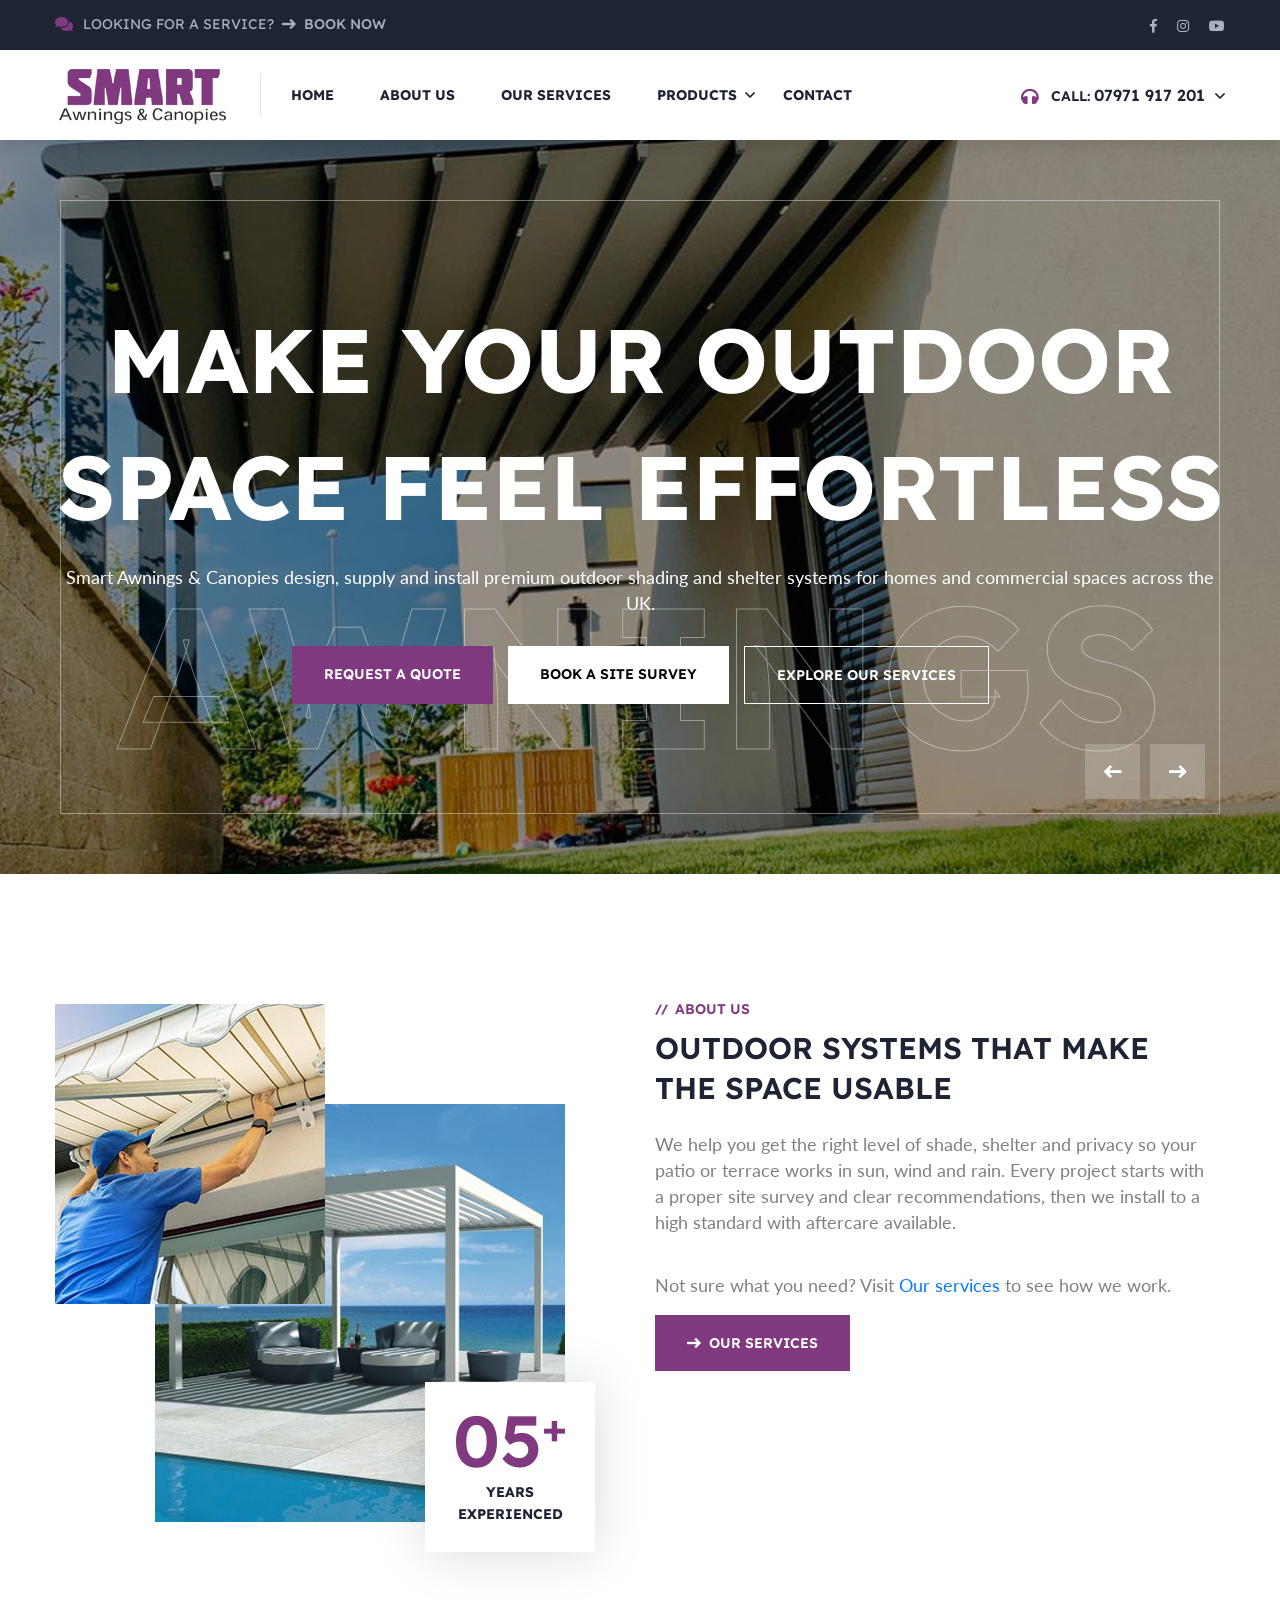
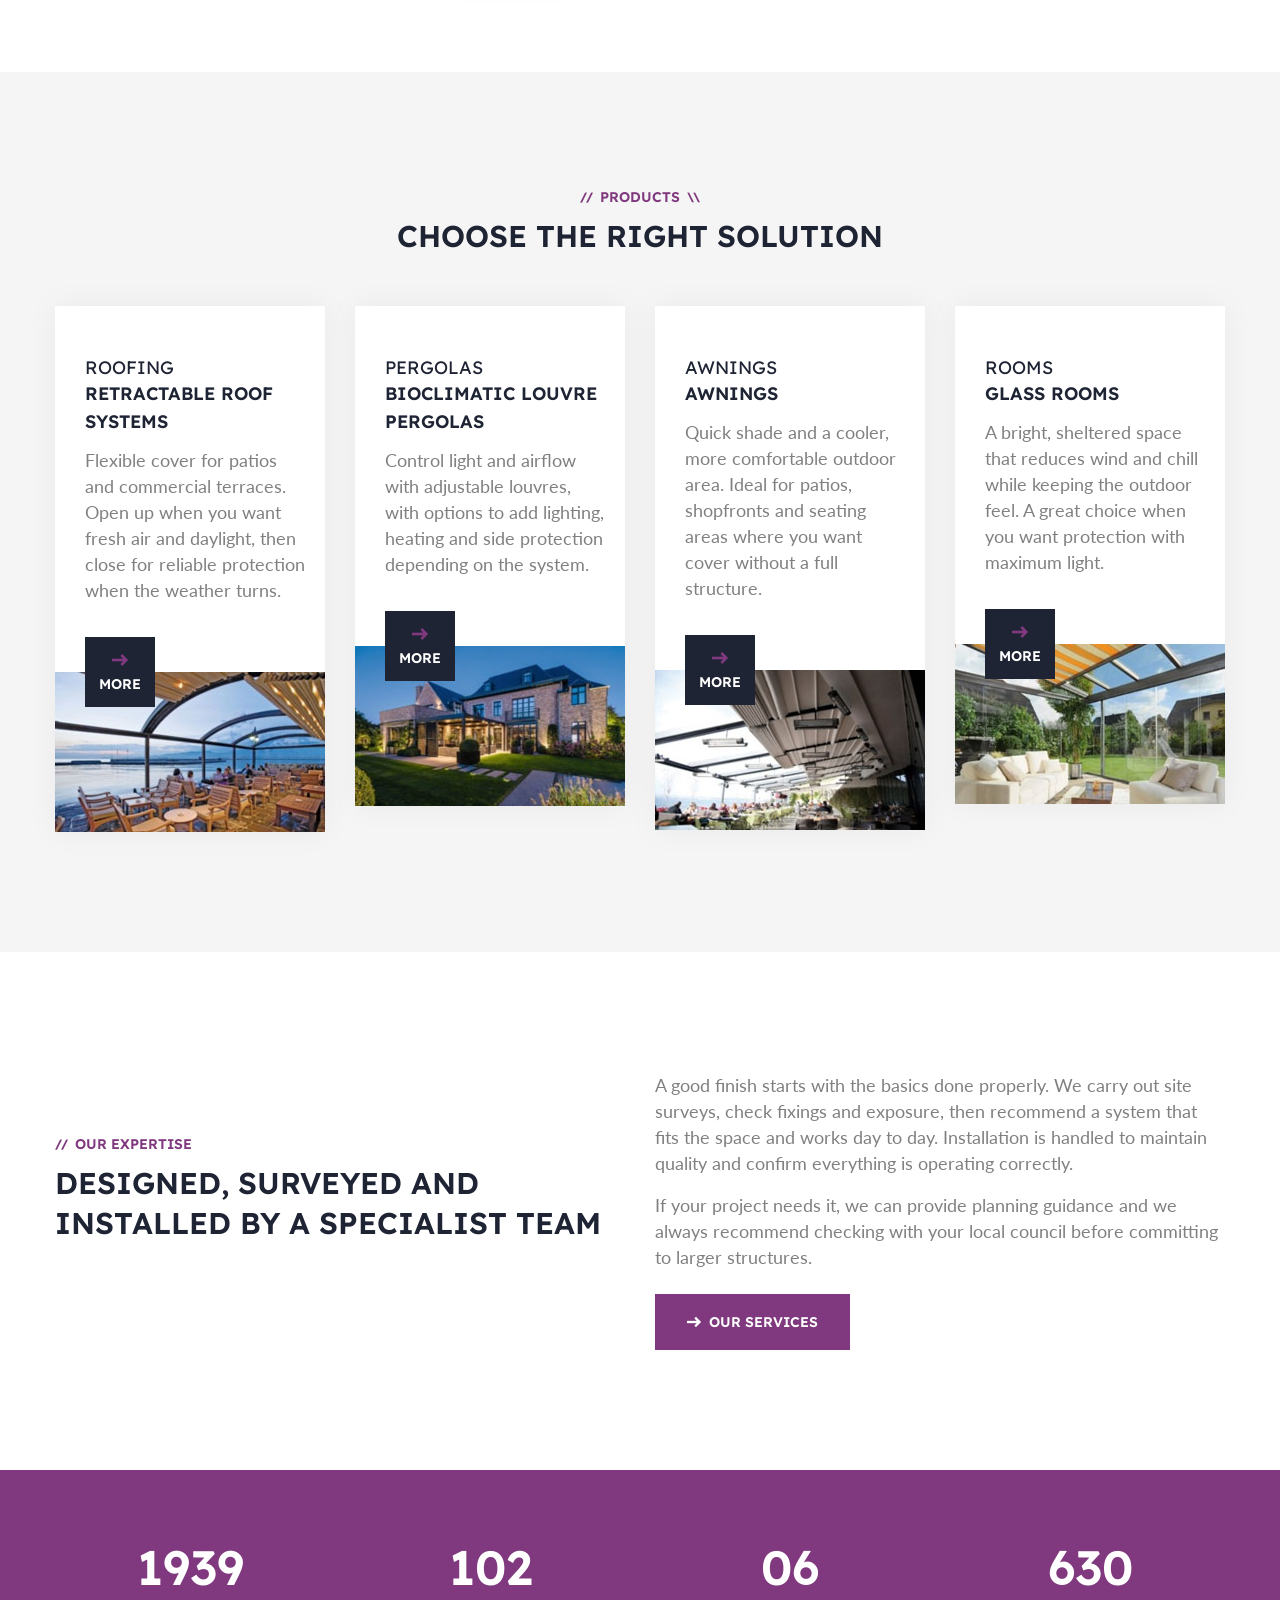
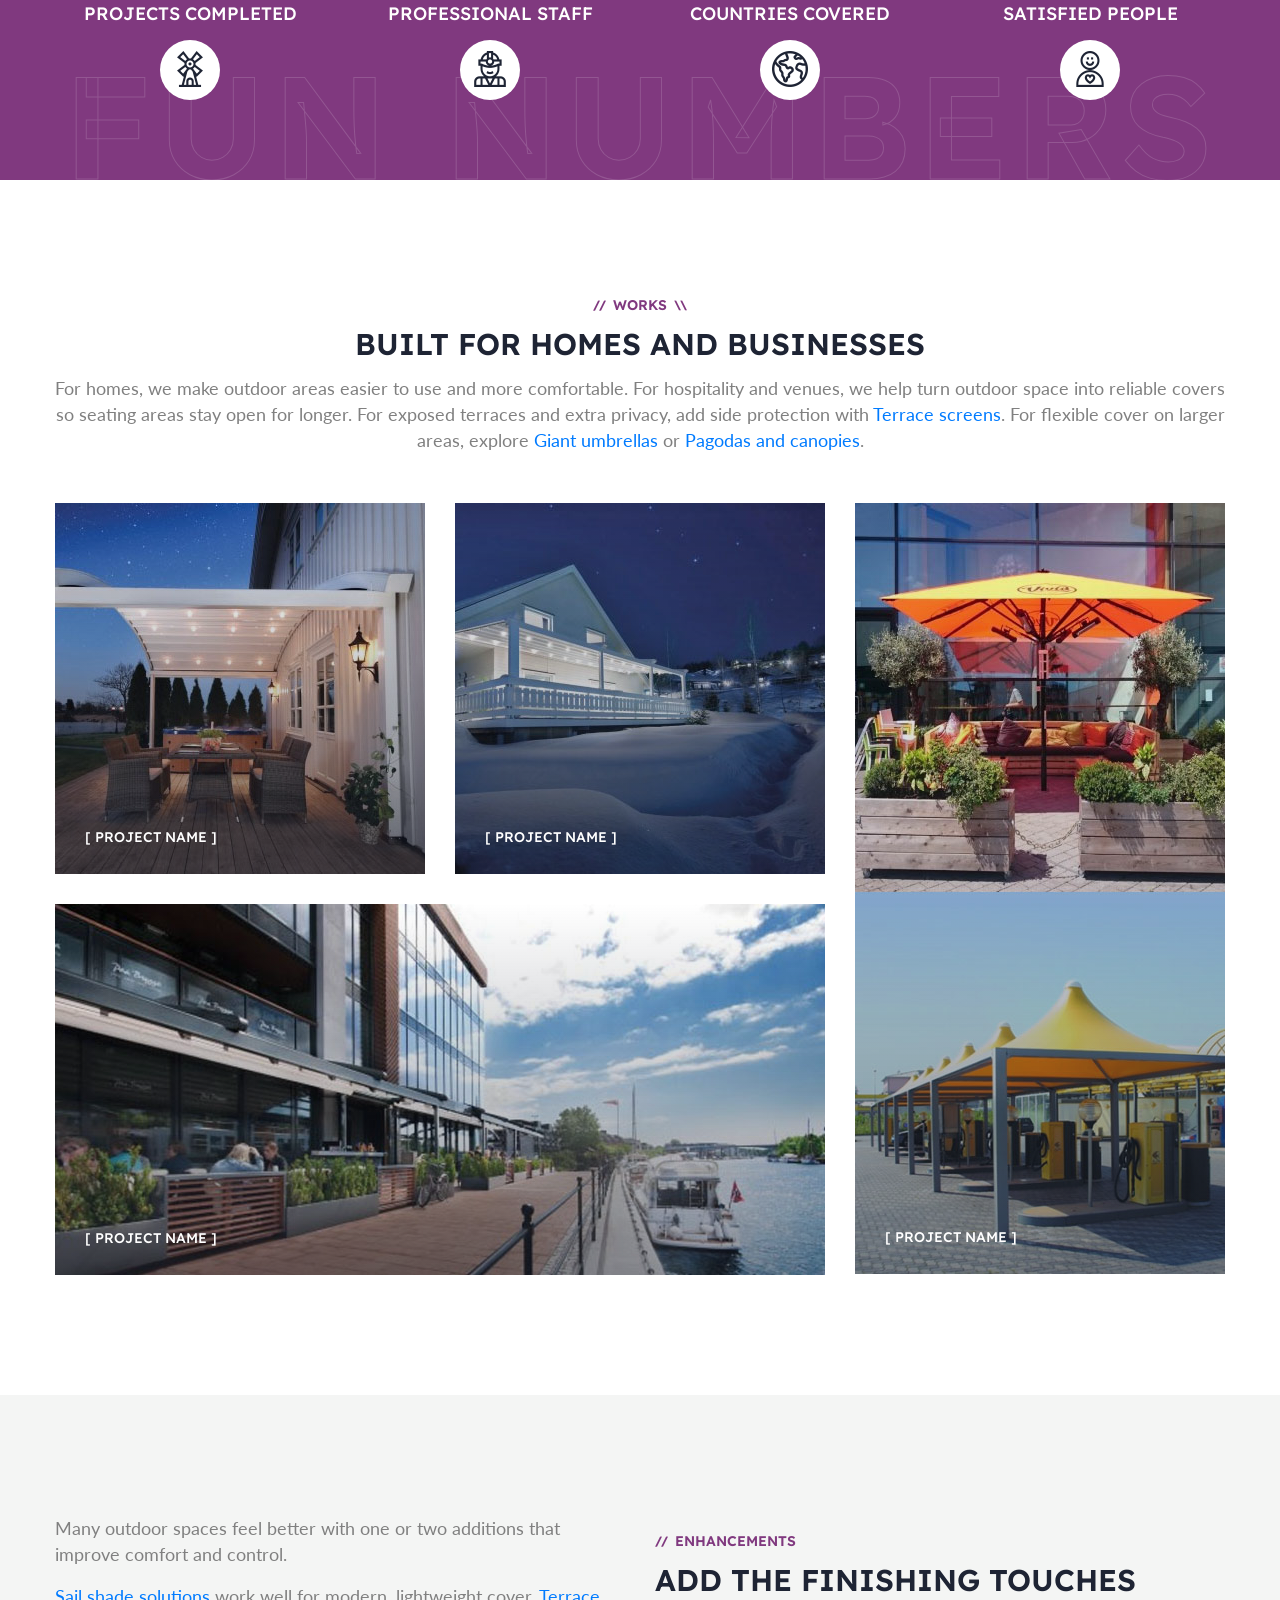
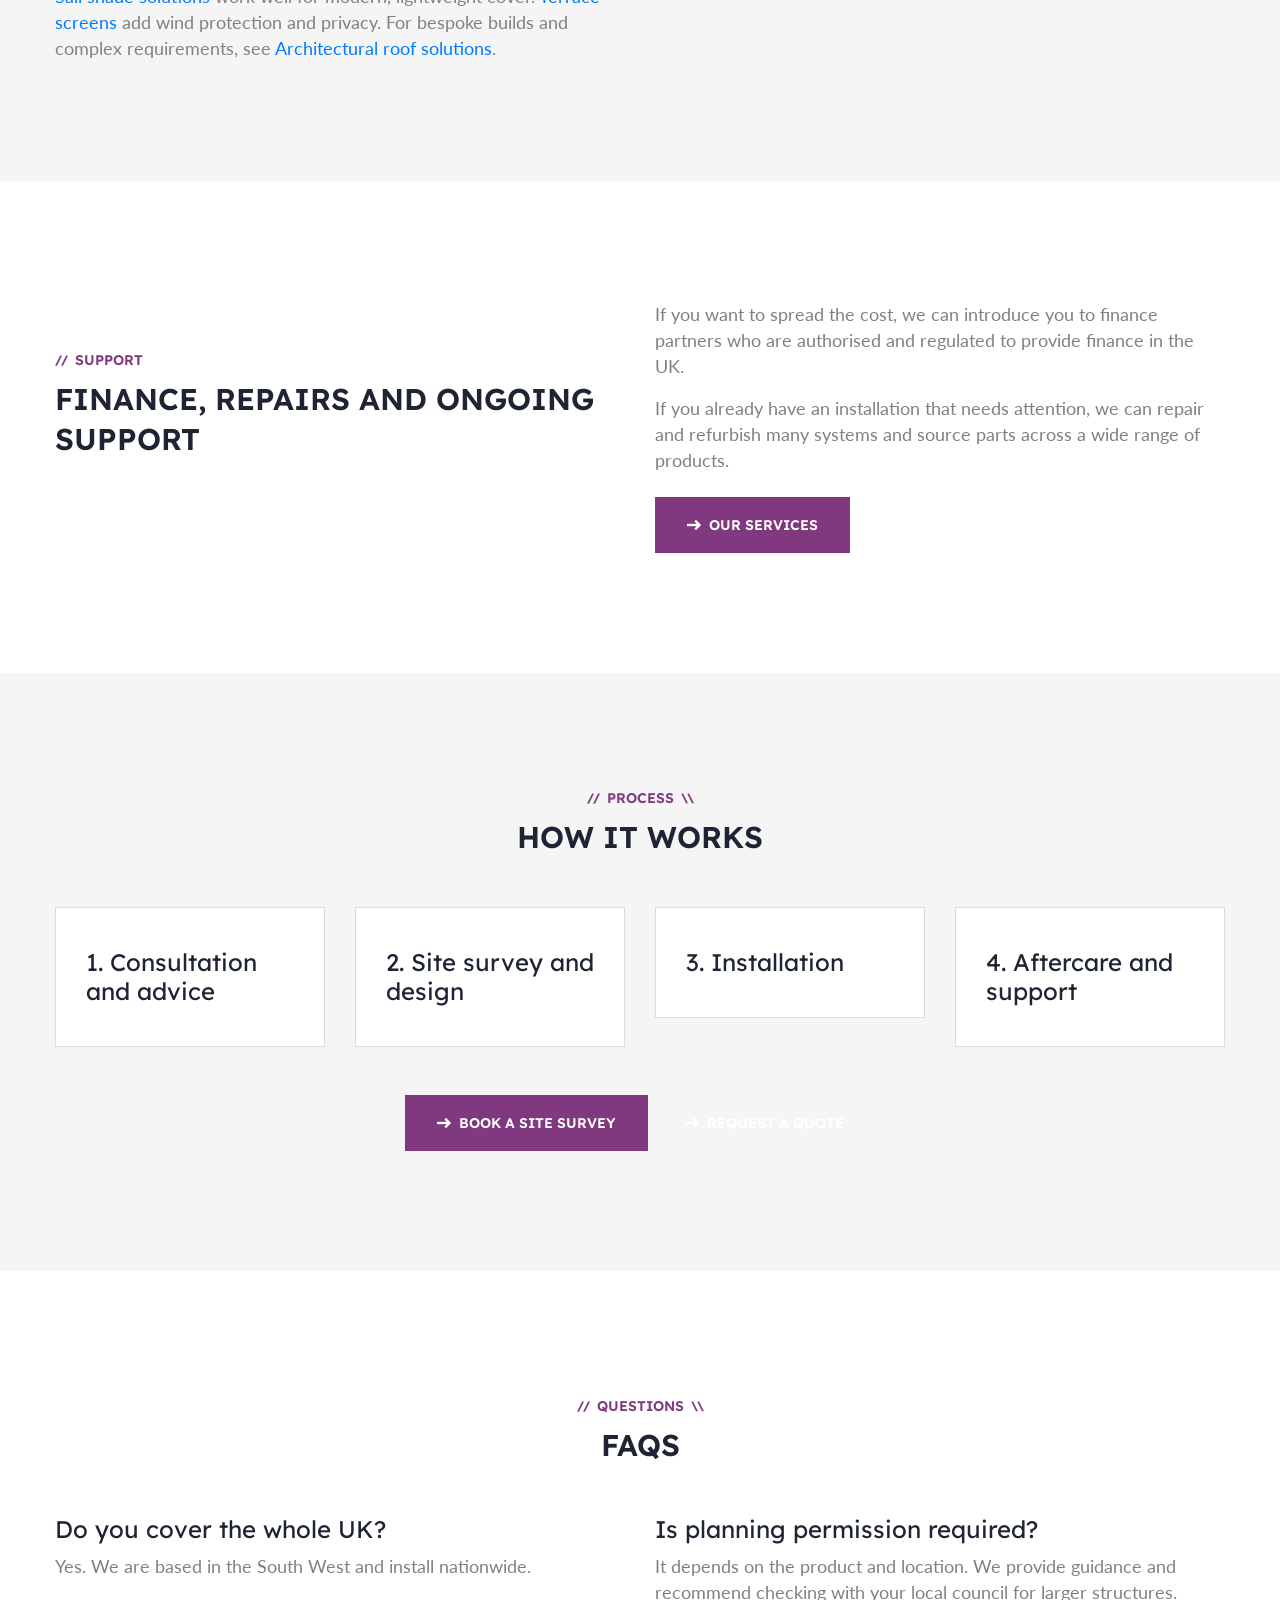
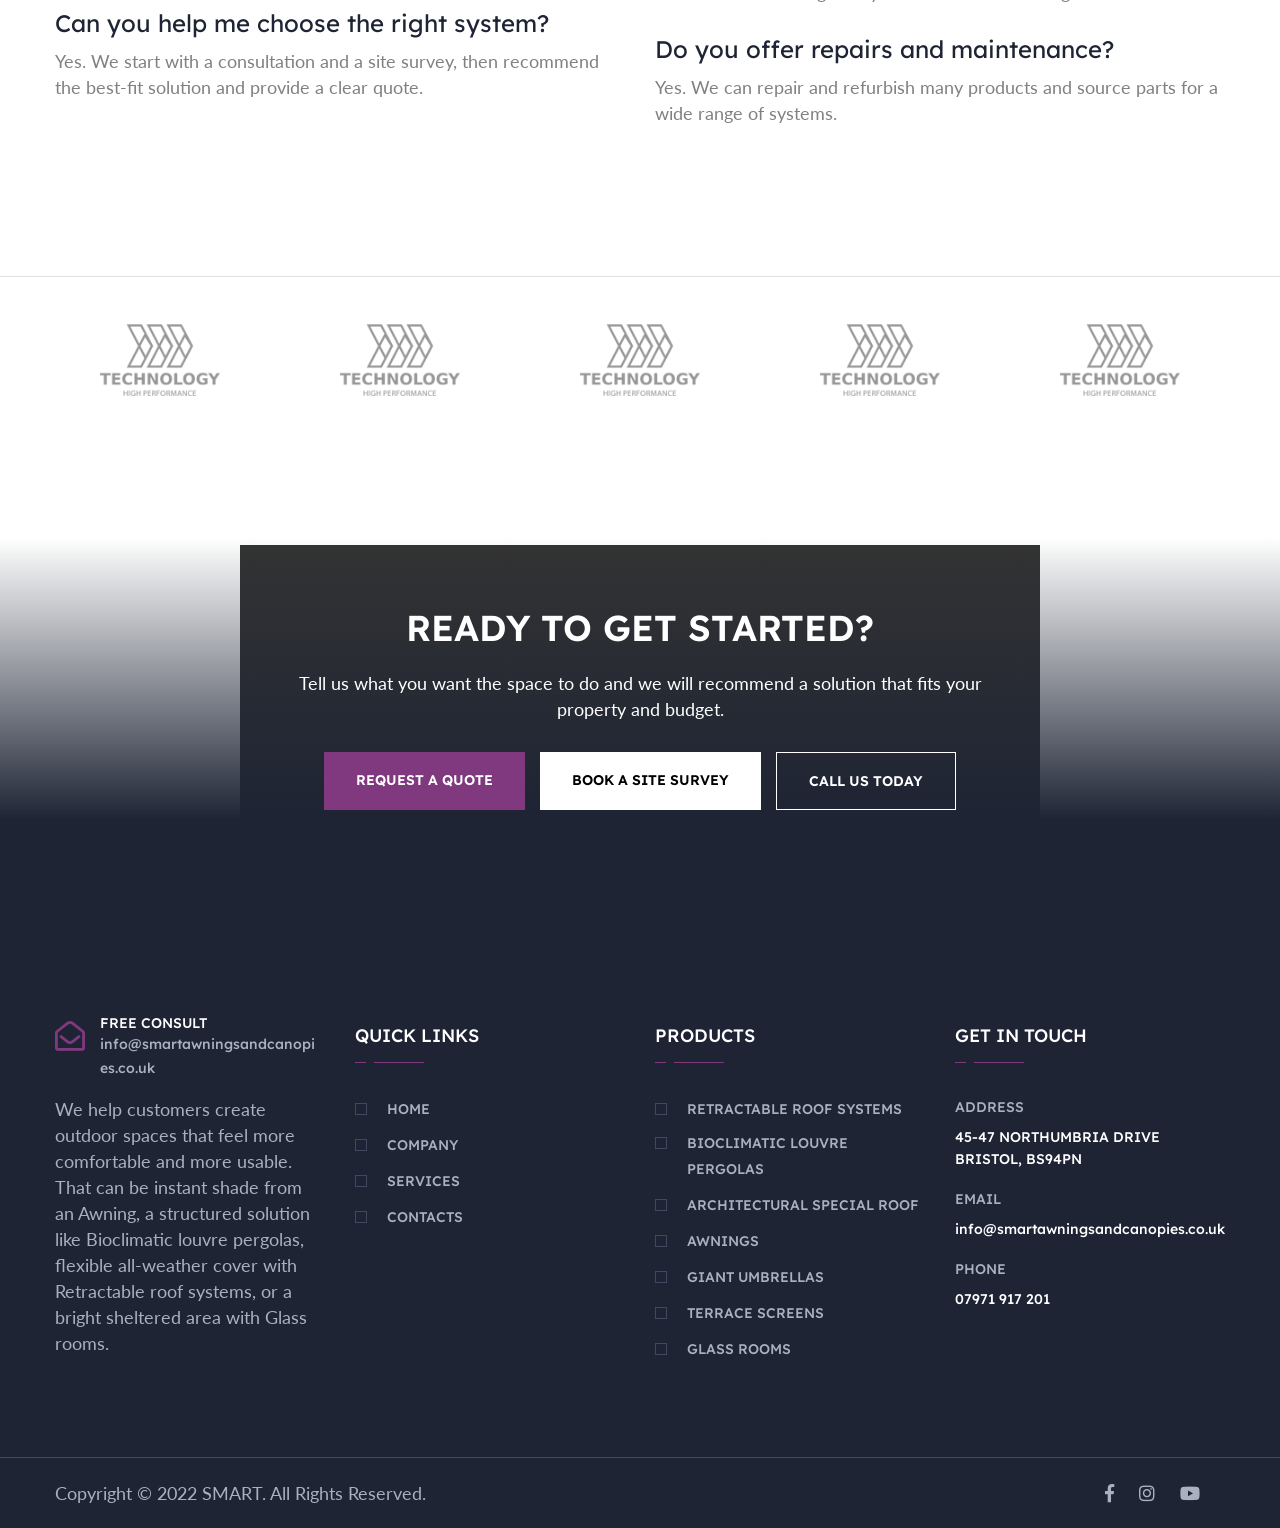
==== index.html @ 4ea33249 "first commit" ====
<!DOCTYPE html>
<html lang="en">

<head>
    <meta charset="utf-8">
    <meta http-equiv="X-UA-Compatible" content="IE=edge">
    <meta name="viewport" content="width=device-width, initial-scale=1.0, maximum-scale=1.0, user-scalable=0">

    <title>Smart Awnings &amp; Canopies | Awnings, pergolas and retractable roofs UK</title>
    <meta name="description"
        content="Premium outdoor shading and shelter systems installed across the UK. Retractable roof systems, bioclimatic louvre pergolas, awnings, glass rooms, terrace screens and more. Request a quote today.">

    <!-- Fav Icon -->
    <link rel="icon" href="assets/images/favicon.ico" type="image/x-icon">

    <!-- Google Fonts -->
    <link href="https://fonts.googleapis.com/css2?family=Lexend:wght@300;400;500;600;700;800&amp;display=swap"
        rel="stylesheet">
    <link
        href="https://fonts.googleapis.com/css2?family=Lato:ital,wght@0,300;0,400;0,700;0,900;1,300;1,400;1,700;1,900&amp;display=swap"
        rel="stylesheet">

    <!-- Stylesheets -->
    <link href="assets/css/font-awesome-all.css" rel="stylesheet">
    <link href="assets/css/flaticon.css" rel="stylesheet">
    <link href="assets/css/owl.css" rel="stylesheet">
    <link href="assets/css/bootstrap.css" rel="stylesheet">
    <link href="assets/css/jquery.fancybox.min.css" rel="stylesheet">
    <link href="assets/css/animate.css" rel="stylesheet">
    <link href="assets/css/jquery-ui.css" rel="stylesheet">
    <link href="assets/css/theme-color.css" rel="stylesheet">
    <link href="assets/css/style.css" rel="stylesheet">
    <link href="assets/css/responsive.css" rel="stylesheet">

    <!-- Components -->
    <script src="assets/js/header.js"></script>
    <script src="assets/js/footer.js"></script>
</head>


<!-- page wrapper -->

<body>

    <div class="boxed_wrapper">

        <app-header></app-header>


        <!-- banner-section -->
        <section class="banner-section centred">
            <div class="banner-carousel owl-theme owl-carousel owl-dots-none">
                <div class="slide-item">
                    <div class="image-layer" style="background-image:url(assets/images/banner/banner-1.jpg)"></div>
                    <div class="auto-container">
                        <div class="content-box">
                            <h1>Make your outdoor</h1>
                            <h3>space feel effortless</h3>
                            <p style="color: white; font-size: 18px; margin-top: 15px;">Smart Awnings & Canopies design,
                                supply and install premium outdoor shading and shelter systems for homes and commercial
                                spaces across the UK.</p>
                            <div class="btn-box d-flex justify-content-center flex-wrap"
                                style="gap: 15px; margin-top: 30px;">
                                <a href="#" class="theme-btn btn-one">Request a quote</a>
                                <a href="#" class="theme-btn btn-two"
                                    style="background-color: #ffffff; color: #000;">Book a site survey</a>
                                <a href="services.html" class="theme-btn btn-two"
                                    style="background-color: transparent; border: 1px solid #ffffff; color: #ffffff;">Explore
                                    our services</a>
                            </div>
                            <span class="big-text">awnings</span>
                        </div>
                    </div>
                </div>
            </div>
        </section>
        <!-- banner-section end -->


        <!-- about-section -->
        <section class="about-section">
            <div class="auto-container">
                <div class="row clearfix">
                    <div class="col-lg-6 col-md-12 col-sm-12 image-column">
                        <div class="image_block_1">
                            <div class="image-box">
                                <figure class="image image-1"><img src="assets/images/resource/about-1.jpg" alt="">
                                </figure>
                                <figure class="image image-2"><img src="assets/images/resource/about-2.jpg" alt="">
                                </figure>

                                <div class="text">
                                    <h2>05<span>+</span></h2>
                                    <h6>Years Experienced</h6>
                                </div>
                            </div>
                        </div>
                    </div>
                    <div class="col-lg-6 col-md-12 col-sm-12 content-column">
                        <div class="content_block_1">
                            <div class="content-box">
                                <div class="sec-title">
                                    <div class="title-top">
                                        <div class="shape-box">
                                            <span class="shape shape-1">//</span>
                                        </div>
                                        <h6>About Us</h6>
                                    </div>
                                    <h2>Outdoor systems that make the space usable</h2>
                                </div>
                                <div class="text">
                                    <p>We help you get the right level of shade, shelter and privacy so your patio or
                                        terrace works in sun, wind and rain. Every project starts with a proper site
                                        survey and clear recommendations, then we install to a high standard with
                                        aftercare available.</p>
                                </div>
                                <div class="inner-box">
                                    <div class="single-item">
                                        <div class="inner pl-0">
                                            <p>Not sure what you need? Visit <a href="services.html">Our services</a> to
                                                see how we work.</p>
                                            <div class="btn-box mt-3">
                                                <a href="services.html" class="theme-btn btn-one"><i
                                                        class="flaticon-right-arrow"></i>Our services</a>
                                            </div>
                                        </div>
                                    </div>
                                </div>
                            </div>
                        </div>
                    </div>
                </div>
            </div>
        </section>
        <!-- about-section end -->


        <!-- service-section -->
        <section class="service-section sec-pad bg-color-1">
            <div class="auto-container">
                <div class="sec-title centred">
                    <div class="title-top">
                        <div class="shape-box">
                            <span class="shape shape-1">//</span>
                            <span class="shape shape-2">\\</span>
                        </div>
                        <h6>Products</h6>
                    </div>
                    <h2>Choose the right solution</h2>
                </div>
                <div class="row clearfix">
                    <div class="col-lg-3 col-md-6 col-sm-12 service-block">
                        <div class="service-block-one wow fadeInUp animated" data-wow-delay="00ms"
                            data-wow-duration="1500ms">
                            <div class="inner-box">
                                <div class="inner">
                                    <span class="category">Roofing</span>
                                    <h5><a href="#">Retractable roof systems</a></h5>
                                    <p>Flexible cover for patios and commercial terraces. Open up when you want fresh
                                        air and daylight, then close for reliable protection when the weather turns.</p>
                                    <div class="link"><a href="#"><i
                                                class="flaticon-right-arrow"></i><span>More</span></a></div>
                                </div>
                                <figure class="image-box"><img src="assets/images/service/service-1.jpg" alt="">
                                </figure>
                            </div>
                        </div>
                    </div>
                    <div class="col-lg-3 col-md-6 col-sm-12 service-block">
                        <div class="service-block-one wow fadeInUp animated" data-wow-delay="200ms"
                            data-wow-duration="1500ms">
                            <div class="inner-box">
                                <div class="inner">
                                    <span class="category">Pergolas</span>
                                    <h5><a href="#">Bioclimatic louvre pergolas</a></h5>
                                    <p>Control light and airflow with adjustable louvres, with options to add lighting,
                                        heating and side protection depending on the system.</p>
                                    <div class="link"><a href="#"><i
                                                class="flaticon-right-arrow"></i><span>More</span></a></div>
                                </div>
                                <figure class="image-box"><img src="assets/images/service/service-2.jpg" alt="">
                                </figure>
                            </div>
                        </div>
                    </div>
                    <div class="col-lg-3 col-md-6 col-sm-12 service-block">
                        <div class="service-block-one wow fadeInUp animated" data-wow-delay="400ms"
                            data-wow-duration="1500ms">
                            <div class="inner-box">
                                <div class="inner">

                                    <span class="category">Awnings</span>
                                    <h5><a href="#">Awnings</a></h5>
                                    <p>Quick shade and a cooler, more comfortable outdoor area. Ideal for patios,
                                        shopfronts and seating areas where you want cover without a full structure.</p>
                                    <div class="link"><a href="#"><i
                                                class="flaticon-right-arrow"></i><span>More</span></a></div>
                                </div>
                                <figure class="image-box"><img src="assets/images/service/service-3.jpg" alt="">
                                </figure>
                            </div>
                        </div>
                    </div>
                    <div class="col-lg-3 col-md-6 col-sm-12 service-block">
                        <div class="service-block-one wow fadeInUp animated" data-wow-delay="600ms"
                            data-wow-duration="1500ms">
                            <div class="inner-box">
                                <div class="inner">

                                    <span class="category">Rooms</span>
                                    <h5><a href="#">Glass rooms</a></h5>
                                    <p>A bright, sheltered space that reduces wind and chill while keeping the outdoor
                                        feel. A great choice when you want protection with maximum light.</p>
                                    <div class="link"><a href="#"><i
                                                class="flaticon-right-arrow"></i><span>More</span></a></div>
                                </div>
                                <figure class="image-box"><img src="assets/images/service/service-4.jpg" alt="">
                                </figure>
                            </div>
                        </div>
                    </div>
                </div>
            </div>
        </section>
        <!-- service-section end -->


        <!-- text-section -->
        <section class="about-section sec-pad">
            <div class="auto-container">
                <div class="row clearfix align-items-center">
                    <div class="col-lg-6 col-md-12 col-sm-12 title-column">
                        <div class="sec-title">
                            <div class="title-top">
                                <div class="shape-box">
                                    <span class="shape shape-1">//</span>
                                </div>
                                <h6>Our Expertise</h6>
                            </div>
                            <h2>Designed, surveyed and installed by a specialist team</h2>
                        </div>
                    </div>
                    <div class="col-lg-6 col-md-12 col-sm-12 text-column">
                        <div class="text">
                            <p>A good finish starts with the basics done properly. We carry out site surveys, check
                                fixings and exposure, then recommend a system that fits the space and works day to day.
                                Installation is handled to maintain quality and confirm everything is operating
                                correctly.</p>
                            <p class="mt-3">If your project needs it, we can provide planning guidance and we always
                                recommend checking with your local council before committing to larger structures.</p>
                            <div class="btn-box mt-4">
                                <a href="services.html" class="theme-btn btn-one"><i
                                        class="flaticon-right-arrow"></i>Our services</a>
                            </div>
                        </div>
                    </div>
                </div>
            </div>
        </section>
        <!-- text-section end -->


        <!-- funfact-section -->
        <section class="funfact-section centred green-bg">
            <span class="big-text">Fun Numbers</span>
            <!-- <div class="bg-layer">
                <div class="bg-1" style="background-image: url(assets/images/icons/vector-1.png);"></div>
                <div class="bg-2" style="background-image: url(assets/images/icons/vector-2.png);"></div>
            </div> -->
            <div class="auto-container">
                <div class="row clearfix">
                    <div class="col-lg-3 col-md-6 col-sm-12 counter-block">
                        <div class="counter-block-one wow slideInUp animated" data-wow-delay="00ms"
                            data-wow-duration="1500ms">
                            <div class="inner-box">
                                <div class="count-outer count-box">
                                    <span class="count-text" data-speed="1500" data-stop="2600">0</span>
                                </div>
                                <h5>Projects Completed</h5>
                                <div class="icon-box"><i class="flaticon-mill"></i></div>
                            </div>
                        </div>
                    </div>
                    <div class="col-lg-3 col-md-6 col-sm-12 counter-block">
                        <div class="counter-block-one wow slideInUp animated" data-wow-delay="200ms"
                            data-wow-duration="1500ms">
                            <div class="inner-box">
                                <div class="count-outer count-box">
                                    <span class="count-text" data-speed="1500" data-stop="137">0</span>
                                </div>
                                <h5>Professional Staff</h5>
                                <div class="icon-box"><i class="flaticon-geology"></i></div>
                            </div>
                        </div>
                    </div>
                    <div class="col-lg-3 col-md-6 col-sm-12 counter-block">
                        <div class="counter-block-one wow slideInUp animated" data-wow-delay="400ms"
                            data-wow-duration="1500ms">
                            <div class="inner-box">
                                <div class="count-outer count-box">
                                    <span>0</span><span class="count-text" data-speed="1500" data-stop="9">0</span>
                                </div>
                                <h5>Countries Covered</h5>
                                <div class="icon-box"><i class="flaticon-earth-globe"></i></div>
                            </div>
                        </div>
                    </div>
                    <div class="col-lg-3 col-md-6 col-sm-12 counter-block">
                        <div class="counter-block-one wow slideInUp animated" data-wow-delay="600ms"
                            data-wow-duration="1500ms">
                            <div class="inner-box">
                                <div class="count-outer count-box">
                                    <span class="count-text" data-speed="1500" data-stop="845">0</span>
                                </div>
                                <h5>Satisfied People</h5>
                                <div class="icon-box"><i class="flaticon-happiness"></i></div>
                            </div>
                        </div>
                    </div>
                </div>
            </div>
        </section>
        <!-- funfact-section end -->


        <!-- working-section -->
        <!-- <section class="working-section sec-pad">
            <div class="pattern-layer" style="background-image: url(assets/images/shape/shape-1.png);"></div>
            <div class="auto-container">
                <div class="upper-box">
                    <div class="row clearfix">
                        <div class="col-lg-6 col-md-12 col-sm-12 title-column">
                            <div class="sec-title">
                                <div class="title-top">
                                    <div class="shape-box">
                                        <span class="shape shape-1">//</span>
                                    </div>
                                    <h6>Working Process</h6>
                                </div>
                                <h2>4 ways to Achive results</h2>
                            </div>
                        </div>
                        <div class="col-lg-6 col-md-12 col-sm-12 text-column">
                            <div class="text">
                                <p>Power of choice is untrammelled & when nothing prevents our being able to do what we like bestevery pleasure.</p>
                            </div>
                        </div>
                    </div>
                </div>
                <div class="row clearfix">
                    <div class="col-lg-3 col-md-6 col-sm-12 working-block">
                        <div class="working-block-one wow fadeInLeft animated" data-wow-delay="600ms" data-wow-duration="1500ms">
                            <div class="inner-box">
                                <div class="shape" style="background-image: url(assets/images/icons/arrow-1.png);"></div>
                                <h6>Step</h6>
                                <h2>01...</h2>
                                <div class="icon-box"><img src="assets/images/icons/icon-10.png" alt=""></div>
                                <h5>Consult With US</h5>
                                <p>Frequently occurs that pleasures have to be repudiated & annoyan accepted expound.</p>
                            </div>
                        </div>
                    </div>
                    <div class="col-lg-3 col-md-6 col-sm-12 working-block">
                        <div class="working-block-one wow fadeInLeft animated" data-wow-delay="400ms" data-wow-duration="1500ms">
                            <div class="inner-box">
                                <div class="shape" style="background-image: url(assets/images/icons/arrow-2.png);"></div>
                                <h6>Step</h6>
                                <h2>02...</h2>
                                <div class="icon-box"><img src="assets/images/icons/icon-11.png" alt=""></div>
                                <h5>Genreate Power</h5>
                                <p>Idea of denouncing pleasure and praisings pain swas born and will give you a completed.</p>
                            </div>
                        </div>
                    </div>
                    <div class="col-lg-3 col-md-6 col-sm-12 working-block">
                        <div class="working-block-one wow fadeInLeft animated" data-wow-delay="200ms" data-wow-duration="1500ms">
                            <div class="inner-box">
                                <div class="shape" style="background-image: url(assets/images/icons/arrow-1.png);"></div>
                                <h6>Step</h6>
                                <h2>03...</h2>
                                <div class="icon-box"><img src="assets/images/icons/icon-12.png" alt=""></div>
                                <h5>Store the Power</h5>
                                <p>No one rejects dislikes or avoided pleasure itself because it because do not know pursue.</p>
                            </div>
                        </div>
                    </div>
                    <div class="col-lg-3 col-md-6 col-sm-12 working-block">
                        <div class="working-block-one wow fadeInLeft animated" data-wow-delay="00ms" data-wow-duration="1500ms">
                            <div class="inner-box">
                                <h6>Step</h6>
                                <h2>04...</h2>
                                <div class="icon-box"><img src="assets/images/icons/icon-13.png" alt=""></div>
                                <h5>Use it Flexibly</h5>
                                <p>Ever undertakes laborious except to obtain some advantage from it right to find fault.</p>
                            </div>
                        </div>
                    </div>
                </div>
            </div>
        </section> -->
        <!-- working-section end -->


        <!-- project-section -->
        <section class="project-section sec-pad">
            <div class="auto-container">
                <div class="sec-title centred">
                    <div class="title-top">
                        <div class="shape-box">
                            <span class="shape shape-1">//</span>
                            <span class="shape shape-2">\\</span>
                        </div>
                        <h6>Works</h6>
                    </div>
                    <h2>Built for homes and businesses</h2>
                    <div class="title-text">
                        <p>For homes, we make outdoor areas easier to use and more comfortable. For hospitality and
                            venues, we help turn outdoor space into reliable covers so seating areas stay open for
                            longer. For exposed terraces and extra privacy, add side protection with <a
                                href="terrace-screens.html">Terrace screens</a>. For flexible cover on larger areas,
                            explore <a href="giant-umbrellas.html">Giant umbrellas</a> or <a
                                href="pagodas-and-canopies.html">Pagodas and canopies</a>.</p>
                    </div>
                </div>
                <div class="sortable-masonry">
                    <div class="items-container row clearfix">
                        <div class="col-lg-4 col-md-6 col-sm-12 masonry-item small-column">
                            <div class="project-block-one">
                                <div class="inner-box">
                                    <figure class="image-box"><img src="assets/images/gallery/protfolio-1.jpg" alt="">
                                    </figure>
                                    <div class="text">
                                        <h6>[ Project Name ]</h6>
                                    </div>
                                    <div class="overlay-content">
                                        <div class="view-btn"><a href="assets/images/gallery/protfolio-1.jpg"
                                                class="lightbox-image" data-fancybox="gallery"><i
                                                    class="flaticon-zooming"></i></a></div>
                                        <div class="inner">
                                            <h6>[ Project Name ]</h6>
                                            <h5><a href="#">Lorem ipsum dolor sit amet, consectetur adipiscing elit</a>
                                            </h5>
                                            <div class="link"><a href="#"><i class="flaticon-right-arrow"></i></a></div>
                                        </div>
                                    </div>
                                </div>
                            </div>
                        </div>
                        <div class="col-lg-4 col-md-6 col-sm-12 masonry-item small-column">
                            <div class="project-block-one">
                                <div class="inner-box">
                                    <figure class="image-box"><img src="assets/images/gallery/protfolio-2.jpg" alt="">
                                    </figure>
                                    <div class="text">
                                        <h6>[ Project name ]</h6>
                                    </div>
                                    <div class="overlay-content">
                                        <div class="view-btn"><a href="assets/images/gallery/protfolio-2.jpg"
                                                class="lightbox-image" data-fancybox="gallery"><i
                                                    class="flaticon-zooming"></i></a></div>
                                        <div class="inner">
                                            <h6>[ Project Name ]</h6>
                                            <h5><a href="#">Lorem ipsum dolor sit amet, consectetur adipiscing elit</a>
                                            </h5>
                                            <div class="link"><a href="#"><i class="flaticon-right-arrow"></i></a></div>
                                        </div>
                                    </div>
                                </div>
                            </div>
                        </div>
                        <div class="col-lg-4 col-md-6 col-sm-12 masonry-item">
                            <div class="project-block-one">
                                <div class="inner-box">
                                    <figure class="image-box"><img src="assets/images/gallery/protfolio-3.jpg" alt="">
                                    </figure>
                                    <div class="text">
                                        <h6>[ Project Name ]</h6>
                                    </div>
                                    <div class="overlay-content">
                                        <div class="view-btn"><a href="assets/images/gallery/protfolio-3.jpg"
                                                class="lightbox-image" data-fancybox="gallery"><i
                                                    class="flaticon-zooming"></i></a></div>
                                        <div class="inner">
                                            <h6>[ Project Name ]</h6>
                                            <h5><a href="#">Lorem ipsum dolor sit amet, consectetur adipiscing elit</a>
                                            </h5>
                                            <div class="link"><a href="#"><i class="flaticon-right-arrow"></i></a></div>
                                        </div>
                                    </div>
                                </div>
                            </div>
                        </div>
                        <div class="col-lg-8 col-md-6 col-sm-12 masonry-item small-column">
                            <div class="project-block-one">
                                <div class="inner-box">
                                    <figure class="image-box"><img src="assets/images/gallery/protfolio-4.jpg" alt="">
                                    </figure>
                                    <div class="text">
                                        <h6>[ Project Name ]</h6>
                                    </div>
                                    <div class="overlay-content">
                                        <div class="view-btn"><a href="assets/images/gallery/protfolio-4.jpg"
                                                class="lightbox-image" data-fancybox="gallery"><i
                                                    class="flaticon-zooming"></i></a></div>
                                        <div class="inner">
                                            <h6>[ Project Name ]</h6>
                                            <h5><a href="#">Lorem ipsum dolor sit amet, consectetur adipiscing elit</a>
                                            </h5>
                                            <div class="link"><a href="#"><i class="flaticon-right-arrow"></i></a></div>
                                        </div>
                                    </div>
                                </div>
                            </div>
                        </div>
                    </div>
                </div>
            </div>
        </section>
        <!-- project-section end -->


        <!-- finishing-touches-section -->
        <section class="about-section sec-pad bg-color-1">
            <div class="auto-container">
                <div class="row clearfix align-items-center flex-row-reverse">
                    <div class="col-lg-6 col-md-12 col-sm-12 title-column">
                        <div class="sec-title">
                            <div class="title-top">
                                <div class="shape-box">
                                    <span class="shape shape-1">//</span>
                                </div>
                                <h6>Enhancements</h6>
                            </div>
                            <h2>Add the finishing touches</h2>
                        </div>
                    </div>
                    <div class="col-lg-6 col-md-12 col-sm-12 text-column">
                        <div class="text">
                            <p>Many outdoor spaces feel better with one or two additions that improve comfort and
                                control.</p>
                            <p class="mt-3"><a href="sail-shade-solutions.html">Sail shade solutions</a> work well for
                                modern, lightweight cover. <a href="terrace-screens.html">Terrace screens</a> add wind
                                protection and privacy. For bespoke builds and complex requirements, see <a
                                    href="architectural-roof-solutions.html">Architectural roof solutions</a>.</p>
                        </div>
                    </div>
                </div>
            </div>
        </section>
        <!-- finishing-touches-section end -->


        <!-- support-section -->
        <section class="about-section sec-pad">
            <div class="auto-container">
                <div class="row clearfix align-items-center">
                    <div class="col-lg-6 col-md-12 col-sm-12 title-column">
                        <div class="sec-title">
                            <div class="title-top">
                                <div class="shape-box">
                                    <span class="shape shape-1">//</span>
                                </div>
                                <h6>Support</h6>
                            </div>
                            <h2>Finance, repairs and ongoing support</h2>
                        </div>
                    </div>
                    <div class="col-lg-6 col-md-12 col-sm-12 text-column">
                        <div class="text">
                            <p>If you want to spread the cost, we can introduce you to finance partners who are
                                authorised and regulated to provide finance in the UK.</p>
                            <p class="mt-3">If you already have an installation that needs attention, we can repair and
                                refurbish many systems and source parts across a wide range of products.</p>
                            <div class="btn-box mt-4">
                                <a href="services.html" class="theme-btn btn-one"><i
                                        class="flaticon-right-arrow"></i>Our services</a>
                            </div>
                        </div>
                    </div>
                </div>
            </div>
        </section>
        <!-- support-section end -->


        <!-- how-it-works-section -->
        <section class="service-style-two sec-pad bg-color-1">
            <div class="auto-container">
                <div class="sec-title centred">
                    <div class="title-top">
                        <div class="shape-box">
                            <span class="shape shape-1">//</span>
                            <span class="shape shape-2">\\</span>
                        </div>
                        <h6>Process</h6>
                    </div>
                    <h2>How it works</h2>
                </div>
                <div class="row clearfix">
                    <div class="col-lg-3 col-md-6 col-sm-12 service-block">
                        <div class="service-block-two wow fadeInUp animated" data-wow-delay="00ms"
                            data-wow-duration="1500ms">
                            <div class="inner-box"
                                style="padding: 40px 30px; border: 1px solid #ddd; background: #fff;">
                                <h4>1. Consultation and advice</h4>
                            </div>
                        </div>
                    </div>
                    <div class="col-lg-3 col-md-6 col-sm-12 service-block">
                        <div class="service-block-two wow fadeInUp animated" data-wow-delay="200ms"
                            data-wow-duration="1500ms">
                            <div class="inner-box"
                                style="padding: 40px 30px; border: 1px solid #ddd; background: #fff;">
                                <h4>2. Site survey and design</h4>
                            </div>
                        </div>
                    </div>
                    <div class="col-lg-3 col-md-6 col-sm-12 service-block">
                        <div class="service-block-two wow fadeInUp animated" data-wow-delay="400ms"
                            data-wow-duration="1500ms">
                            <div class="inner-box"
                                style="padding: 40px 30px; border: 1px solid #ddd; background: #fff;">
                                <h4>3. Installation</h4>
                            </div>
                        </div>
                    </div>
                    <div class="col-lg-3 col-md-6 col-sm-12 service-block">
                        <div class="service-block-two wow fadeInUp animated" data-wow-delay="600ms"
                            data-wow-duration="1500ms">
                            <div class="inner-box"
                                style="padding: 40px 30px; border: 1px solid #ddd; background: #fff;">
                                <h4>4. Aftercare and support</h4>
                            </div>
                        </div>
                    </div>
                </div>
                <div class="btn-box centred mt-5">
                    <a href="#" class="theme-btn btn-one me-2"><i class="flaticon-right-arrow"></i>Book a site
                        survey</a>
                    <a href="#" class="theme-btn btn-two"><i class="flaticon-right-arrow"></i>Request a quote</a>
                </div>
            </div>
        </section>
        <!-- how-it-works-section end -->


        <!-- faqs-section -->
        <section class="about-section sec-pad">
            <div class="auto-container">
                <div class="sec-title centred">
                    <div class="title-top">
                        <div class="shape-box">
                            <span class="shape shape-1">//</span>
                            <span class="shape shape-2">\\</span>
                        </div>
                        <h6>Questions</h6>
                    </div>
                    <h2>FAQs</h2>
                </div>
                <div class="row clearfix">
                    <div class="col-lg-6 col-md-12 col-sm-12">
                        <div class="inner-box" style="margin-bottom: 30px;">
                            <h4 style="margin-bottom: 10px;">Do you cover the whole UK?</h4>
                            <p>Yes. We are based in the South West and install nationwide.</p>
                        </div>
                        <div class="inner-box" style="margin-bottom: 30px;">
                            <h4 style="margin-bottom: 10px;">Can you help me choose the right system?</h4>
                            <p>Yes. We start with a consultation and a site survey, then recommend the best-fit solution
                                and provide a clear quote.</p>
                        </div>
                    </div>
                    <div class="col-lg-6 col-md-12 col-sm-12">
                        <div class="inner-box" style="margin-bottom: 30px;">
                            <h4 style="margin-bottom: 10px;">Is planning permission required?</h4>
                            <p>It depends on the product and location. We provide guidance and recommend checking with
                                your local council for larger structures.</p>
                        </div>
                        <div class="inner-box" style="margin-bottom: 30px;">
                            <h4 style="margin-bottom: 10px;">Do you offer repairs and maintenance?</h4>
                            <p>Yes. We can repair and refurbish many products and source parts for a wide range of
                                systems.</p>
                        </div>
                    </div>
                </div>
            </div>
        </section>
        <!-- faqs-section end -->


        <!-- clients-section -->
        <section class="clients-section border-top">
            <div class="auto-container">
                <div class="clients-carousel owl-carousel owl-theme owl-nav-none owl-dots-none">
                    <div class="clients-logo-box">
                        <a href="#"><img src="assets/images/clients/clients-logo-2.png" alt=""></a>
                    </div>
                    <div class="clients-logo-box">
                        <a href="#"><img src="assets/images/clients/clients-logo-2.png" alt=""></a>
                    </div>
                    <div class="clients-logo-box">
                        <a href="#"><img src="assets/images/clients/clients-logo-2.png" alt=""></a>
                    </div>
                    <div class="clients-logo-box">
                        <a href="#"><img src="assets/images/clients/clients-logo-2.png" alt=""></a>
                    </div>
                    <div class="clients-logo-box">
                        <a href="#"><img src="assets/images/clients/clients-logo-2.png" alt=""></a>
                    </div>
                    <div class="clients-logo-box">
                        <a href="#"><img src="assets/images/clients/clients-logo-2.png" alt=""></a>
                    </div>
                    <div class="clients-logo-box">
                        <a href="#"><img src="assets/images/clients/clients-logo-2.png" alt=""></a>
                    </div>

                </div>
            </div>
        </section>
        <!-- clients-section end -->


        <!-- cta-section -->
        <section class="subscribe-section centred"
            style="background-image: url(assets/images/background/subscribe-bg.jpg);">
            <div class="auto-container">
                <div class="inner-box"
                    style="max-width: 800px; margin: 0 auto; padding: 60px 40px; background: rgba(0, 0, 0, 0.8);">
                    <div class="content-box">
                        <h2 style="color: white; margin-bottom: 20px;">Ready to get started?</h2>
                        <p style="color: white; font-size: 18px; margin-bottom: 30px;">Tell us what you want the space
                            to do and we will recommend a solution that fits your property and budget.</p>
                        <div class="btn-box d-flex justify-content-center flex-wrap" style="gap: 15px;">
                            <a href="#" class="theme-btn btn-one">Request a quote</a>
                            <a href="#" class="theme-btn btn-two" style="background-color: #ffffff; color: #000;">Book a
                                site survey</a>
                            <a href="tel:07971917201" class="theme-btn btn-two"
                                style="background-color: transparent; border: 1px solid #ffffff; color: #ffffff;">Call
                                us today</a>
                        </div>
                    </div>
                </div>
            </div>
        </section>
        <!-- cta-section end -->


        <app-footer></app-footer>


        <!-- scroll to top -->
        <button class="scroll-top scroll-to-target" data-target="html">
            <i class="flaticon-up-arrow"></i>
        </button>
    </div>


    <!-- jequery plugins -->
    <script src="assets/js/jquery.js"></script>
    <script src="assets/js/popper.min.js"></script>
    <script src="assets/js/bootstrap.min.js"></script>
    <script src="assets/js/owl.js"></script>
    <script src="assets/js/wow.js"></script>
    <script src="assets/js/validation.js"></script>
    <script src="assets/js/jquery.fancybox.js"></script>
    <script src="assets/js/appear.js"></script>
    <script src="assets/js/scrollbar.js"></script>
    <script src="assets/js/jquery-ui.js"></script>
    <script src="assets/js/jquery.nice-select.min.js"></script>
    <script src="assets/js/isotope.js"></script>
    <script src="assets/js/jquery.lettering.min.js"></script>
    <script src="assets/js/jquery.circleType.js"></script>

    <!-- main-js -->
    <script src="assets/js/script.js"></script>

</body><!-- End of .page_wrapper -->

</html>
---- assets/css/flaticon.css ----
@font-face {
    font-family: "flaticon";
    src: url("../fonts/flaticon681a.ttf?1df927c4626e072d7cc017c3d3023445") format("truetype"),
url("../fonts/flaticon681a.woff?1df927c4626e072d7cc017c3d3023445") format("woff"),
url("../fonts/flaticon681a.woff2?1df927c4626e072d7cc017c3d3023445") format("woff2"),
url("../fonts/flaticon681a.eot?1df927c4626e072d7cc017c3d3023445#iefix") format("embedded-opentype"),
url("../fonts/flaticon681a.svg?1df927c4626e072d7cc017c3d3023445#flaticon") format("svg");
}

i[class^="flaticon-"]:before, i[class*=" flaticon-"]:before {
    font-family: flaticon !important;
    font-style: normal;
    font-weight: normal !important;
    font-variant: normal;
    text-transform: none;
    line-height: 1;
    -webkit-font-smoothing: antialiased;
    -moz-osx-font-smoothing: grayscale;
}

.flaticon-up-arrow:before {
    content: "\f101";
}
.flaticon-zooming:before {
    content: "\f102";
}
.flaticon-earth-globe:before {
    content: "\f103";
}
.flaticon-mill:before {
    content: "\f104";
}
.flaticon-left-arrow:before {
    content: "\f105";
}
.flaticon-right-arrow:before {
    content: "\f106";
}
.flaticon-play-button:before {
    content: "\f107";
}
.flaticon-geology:before {
    content: "\f108";
}
.flaticon-happiness:before {
    content: "\f109";
}
.flaticon-quote:before {
    content: "\f10a";
}
.flaticon-pdf:before {
    content: "\f10b";
}
.flaticon-building:before {
    content: "\f10c";
}
.flaticon-cancel:before {
    content: "\f10d";
}
.flaticon-building-1:before {
    content: "\f10e";
}
.flaticon-office-building:before {
    content: "\f10f";
}
---- assets/css/theme-color.css ----
/* template-color */

.scroll-top{
  color: #80397f;
}

.handle-preloader{
	background-color: #80397f;
}

.preloader-close{
	color: #80397f;
}

.header-top .text h6 .comment-icon{
	color: #80397f;
}

.header-top .text h6 a:hover{
  color: #80397f;
}

.header-top .right-column .info li i{
	color: #80397f;
}

.header-top .right-column .info li a:hover{
  color: #80397f;
}

.main-header .search-box-btn:hover{
	color: #80397f;
}

.main-header .search-box-btn i{
	color: #80397f;
}

.header-top .right-column .social-links li a:hover{
  color: #80397f;
}

.main-header .search-box-outer .dropdown-menu{
	background-color: #80397f;
}

.main-menu .navigation > li.current > a,
.main-menu .navigation > li:hover > a{
  color: #80397f;
}

.main-menu .navigation > li > ul > li > ul{
	border-top: 4px solid #80397f;
}

.main-menu .navigation > li > ul{
	border-top: 4px solid #80397f;
}

.main-menu .navigation > li > ul > li > a:before{
	color: #80397f;
}

.main-menu .navigation > li > ul > li > a:hover{
  color: #80397f;
}

.main-menu .navigation > li > ul > li > ul > li > a:hover{
  color: #80397f;
}

.main-menu .navigation > li > ul > li > ul > li > a:before{
	color: #80397f;
}

.main-header .nav-right .support-box h5 i{
	color: #80397f;
}

.main-header .nav-right .support-box:hover h5:before{
	color: #80397f;
}

.main-header .nav-right .support-box .info-box{
	border-top: 4px solid #80397f;
}

.main-header .nav-right .support-box .info-box li i{
	color: #80397f;
}

.main-header .nav-right .support-box .info-box li span a:hover{
  color: #80397f;
}

.main-header .nav-right .language .language-dropdown{
	border-top: 4px solid #80397f;
}

.main-header .nav-right .language .language-dropdown li a:hover{
  color: #80397f;
}

.main-header .nav-right .language:hover:before{
	color: #80397f;
}

.banner-section .owl-theme .owl-nav button:hover{
  background-color: #80397f;
}

.theme-btn.btn-one{
	background-color: #80397f;
}

.image_block_1 .image-box .text h2{
	color: #80397f;
}

.sec-title h6{
	color: #80397f;
}

.content_block_1 .content-box .inner-box .single-item .inner .icon-box{
	background-color: #80397f;
}

.content_block_1 .content-box .inner-box .single-item .inner h6 i{
	color: #80397f;
}

.content_block_1 .content-box .inner-box .single-item .inner h6 a:hover{
  color: #80397f;
}

.sec-title .title-top .shape-box .shape{
	color: #80397f;
}

.service-block-one .inner-box .inner h5 a:hover{
  color: #80397f;
}

.service-block-one .inner-box .inner .link a i{
	color: #80397f;
}

.service-block-one .inner-box .inner .link a:hover{
  background-color: #80397f;
}

.service-block-two .inner-box .link a i{
	color: #80397f;
}

.service-block-two .inner-box .content-box .inner .text:before{
	background-color: #80397f;
}

.service-block-two .inner-box .content-box .inner .text:after{
	background-color: #80397f;
}

.service-block-two .inner-box h3 a:hover{
	color: #80397f;
}

.service-block-two .inner-box .overlay-content .link a{
	background-color: #80397f;
}

.service-block-two .inner-box .overlay-content:after{
	border: 1px solid #80397f;
}

.green-bg{
	background-color: #80397f;
}

.working-block-one .inner-box h2{
	color: #80397f;
}

.project-block-one .inner-box .overlay-content .view-btn a:hover{
  background-color: #80397f;
}

.project-block-one .inner-box .overlay-content .inner h6{
	color: #80397f;
}

.project-block-one .inner-box .overlay-content .inner h5 a:hover{
  color: #80397f;
}

.project-block-one .inner-box .overlay-content .inner .link a{
	color: #80397f;
}

.skills-section .bg-layer .bg-3{
	background-color: #80397f;
}

.progress-box .bar-inner{
	background-color: #80397f;
}

.content_block_2 .content-box .author-box .designation{
	color: #80397f;
}

.team-block-one .inner-box:before{
	background-color: #80397f;
}

.team-block-one .inner-box:after{
	background-color: #80397f;
}

.team-block-one .inner-box .social-links li a:hover{
  background-color: #80397f;
}

.team-block-one .inner-box .text h5 a:hover{
  color: #80397f;
}

.team-block-one .inner-box .text .designation{
	color: #80397f;
}

.testimonial-block-one .inner-box .author-box .designation{
	color: #80397f;
}

.testimonial-block-one .inner-box .rating li{
	color: #80397f;
}

.news-block-one .inner-box .post-date{
	background-color: #80397f;
}

.news-block-one .inner-box .post-info li:first-child{
  color: #80397f;
}

.news-block-one .inner-box h5 a:hover{
  color: #80397f;
}

.news-block-one .inner-box .btn-box a i{
	color: #80397f;
}

.news-block-one .inner-box .btn-box a:hover{
	background-color: #80397f;
}

.subscribe-section .form-inner .form-group input:focus{
  border-color: #80397f !important;
}

.footer-top .logo-widget .support-box i{
	color: #80397f;
}

.footer-top .logo-widget .support-box a:hover{
  color: #80397f;
}

.footer-top .widget-title:before{
	background-color: #80397f;
}

.footer-top .widget-title:after{
	background-color: #80397f;
}

.footer-top .links-widget .links-list li a:hover{
  color: #80397f;
}

.footer-top .links-widget .links-list li a:hover:before{
	border-color: #80397f;
}

.footer-top .links-widget .links-list li a:after{
	background-color: #80397f;
}

.footer-top .post-widget h6 a:hover{
  color: #80397f;
}

.footer-top .post-widget .link h6 i{
	color: #80397f;
}

.page-title .bread-crumb li a:hover{
	color: #80397f;
}

.content_block_7 .content-box .inner-box .single-item .icon-box{
	color: #80397f;
}

.content_block_7 .content-box .inner-box .single-item a i{
	color: #80397f;
}

.content_block_7 .content-box .inner-box .single-item a:hover{
	color: #80397f;
}

.content_block_7 .content-box .author-box .designation{
	color: #80397f;
}

.statements-section .tab-btn-box .tab-btns li span{
	color: #80397f;
}

.statements-section .tabs-content .content-box{
	border-top: 6px solid #80397f;
}

.statements-section .tabs-content .content-box h5{
	color: #80397f;
}

.statements-section .tabs-content .content-box ul li:before{
	color: #80397f;
}

.history-section:before{
	background-color: #80397f;
}

.history-block-one .inner-box span:after{
	background-color: #80397f;
}

.history-section .owl-dots button span:before{
	border: 1px solid #80397f;
}

.history-section .owl-dots .owl-dot.active span,
.history-section .owl-dots button span:hover{
	border-color: #80397f;
}

.working-style-three .content-box{
	background-color: #80397f;
}

.working-block-three:after{
	background-color: #80397f;
}

.working-block-three .inner-box h5:before{
	background-color: #80397f;
}

.working-block-three .inner-box h5:after{
	background-color: #80397f;
}

.counter-block-one .inner-box:hover .icon-box{
	color: #80397f;
}

.team-block-two .inner-box .lower-content .text h5 a:hover{
	color: #80397f;
}

.team-block-two .inner-box .lower-content .text .designation{
	color: #80397f;
}

.team-block-two .inner-box .lower-content .info li a:hover{
	background-color: #80397f;
}

.team-block-two .inner-box .lower-content .share-box:hover .share-btn{
	background-color: #80397f;
}

.team-block-two .inner-box .lower-content .share-box .social-links li a:hover{
	color: #80397f;
}

.faq-page-section .search-form .form-group button{
	color: #80397f;
}

.faq-page-section .search-form .form-group input:focus{
  border-color: #80397f !important;
}

.faq-page-section .accordion .acc-btn .icon-outer{
	color: #80397f;
}

.faq-page-section .accordion .acc-btn.active .icon-outer{
  background-color: #80397f;
}

.default-sidebar .sidebar-content .upper-box .theme-btn:before{
  background-color: #80397f;
}

.default-sidebar .sidebar-content .support-box .icon-box{
	color: #80397f;
}

.project-block-two .inner-box .overlay-content h6{
	color: #80397f;
}

.project-block-two .inner-box .image-box h6{
	color: #80397f;
}

.project-block-two .inner-box .overlay-content .view-btn a:hover{
	background-color: #80397f;
}

.project-block-two .inner-box .overlay-content h5 a:hover{
	color: #80397f;
}

.project-section .sortable-masonry .filter-tabs li.active,
.project-section .sortable-masonry .filter-tabs li:hover{
  color: #80397f;
}

.project-details .content-box .lower-box .share-box a:hover{
  background-color: #80397f;
}

.pricing-block-one .pricing-table:hover h5{
	background-color: #80397f;
}

.pricing-block-one .pricing-table .feature-list li:before{
	background-color: #80397f;
}

.pricing-block-one .pricing-table .theme-btn{
	border: 1px solid #80397f;
}

.pricing-block-one .pricing-table .theme-btn:hover{
	color: #80397f !important;
}

.coming-soon-section .cs-countdown .count-col:before{
	background-color: #80397f;
}

.coming-soon-section .cs-countdown .count-col:after{
	background-color: #80397f;
}

.coming-soon-section .subscribe-box{
	background-color: #80397f;
}

.service-block-four .inner-box .link a:hover{
	background-color: #80397f;
}

.service-block-four .inner-box .link a i{
	color: #80397f;
}

.service-block-four .inner-box .content-box .text:before,
.service-block-four .inner-box .content-box .text:after{
	background-color: #80397f;
}

.service-block-four .inner-box .content-box h3 a:hover{
	color: #80397f;
}

.service-block-four .inner-box .content-box .overlay-content:before{
	border: 1px solid #80397f;
}

.default-sidebar .sidebar-widget .widget-title:before{
	color: #80397f;
}

.service-sidebar .category-widget .widget-content li a:hover i,
.service-sidebar .category-widget .widget-content li a.current i{
	background-color: #80397f;
}

.service-sidebar .downloads-widget .widget-content .download-list li .inner .icon-box{
	background-color: #80397f;
}

.service-sidebar .downloads-widget .widget-content .download-list li .inner a:hover .icon-box{
  color: #80397f;
}

.service-sidebar .downloads-widget .widget-content .download-list li:last-child .inner a .icon-box{
  color: #80397f;
}

.service-sidebar .downloads-widget .widget-content .download-list li:last-child .inner a:hover .icon-box{
	background-color: #80397f;
}

.service-details-content .content-one .inner-box .single-item .image-box:before{
	background-color: #80397f;
}

.service-details-content .content-one .inner-box .single-item:hover .image-box .icon{
  background-color: #80397f;
}

.service-details-content .content-two .feature-list .single-item .icon-box{
	color: #80397f;
}

.service-details-content .content-three .inner-box .carousel-box .inner span{
	color: #80397f;
}

.service-details-content .content-three .inner-box .carousel-box .owl-nav button:hover{
  background-color: #80397f;
}

.service-details-content .content-four .single-item ul li:before{
	background-color: #80397f;
}

.blog-sidebar .search-widget .form-group input:focus{
  border-color: #80397f !important;
}

.blog-sidebar .search-widget .form-group button{
	background-color: #80397f;
}

.blog-sidebar .category-widget .widget-content li a:hover{
	color: #80397f;
}

.blog-sidebar .category-widget .widget-content li a i{
	color: #80397f;
}

.blog-sidebar .post-widget .post .post-thumb{
	background-color: #80397f;
}

.blog-sidebar .post-widget .post .post-date{
	color: #80397f;
}

.blog-sidebar .post-widget .post h6 a:hover{
  color: #80397f;
}

.blog-sidebar .tags-widget .tags-list li a:hover{
  background-color: #80397f;
  border-color: #80397f;
}

.news-block-one .inner-box h3 a:hover{
  color: #80397f;
}

.pagination li a:hover,
.pagination li a.current{
  background-color: #80397f !important;
}

.pagination-nav li a:hover{
  background-color: #80397f;
}

.news-block-two .inner-box h5 a:hover{
	color: #80397f;
}

.news-block-two .inner-box .post-info li:first-child{
	color: #80397f;
}

.news-block-two .inner-box .btn-box a i{
	color: #80397f;
}

.news-block-two .inner-box .btn-box a:hover{
	background-color: #80397f;
}

.news-block-two .inner-box .image-box .post-date{
	background-color: #80397f;
}

.blog-details-content blockquote{
	border-top: 5px solid #80397f;
}

.blog-details-content blockquote h6{
	color: #80397f;
}

.blog-details-content .blog-post .post-tags .tags-list li h6{
	color: #80397f;
}

.blog-details-content .blog-post .post-tags .tags-list li a:hover{
  color: #80397f;
}

.blog-details-content .post-nav .nav-box a{
	color: #80397f;
}

.blog-details-content .author-box .inner .social-links li a:hover{
  border-color: #80397f;
  background-color: #80397f;
}

.blog-details-content .comment-box .comment .comment-info .post-date{
	color: #80397f;
}

.blog-details-content .comment-box .comment .comment-inner .reply-btn{
	color: #80397f;
}

.blog-details-content .comment-box .comment .comment-inner .reply-btn:hover{
	border-color: #80397f;
  background-color: #80397f;
}

.blog-details-content .comments-form-area .form-group input:focus,
.blog-details-content .comments-form-area .form-group textarea:focus{
  border-color: #80397f !important;
}

.shop-sidebar .search-widget .form-group button{
	color: #80397f;
}

.shop-sidebar .search-widget .form-group input:focus + button,
.shop-sidebar .search-widget .form-group button:hover{
  background-color: #80397f;
}

.shop-sidebar .search-widget .form-group input:focus{
  border-color: #80397f !important;
}

.shop-sidebar .category-widget .category-list li a:hover{
  color: #80397f;
}

.shop-sidebar .category-widget .category-list li a:hover:before{
	color: #80397f;
}

.range-slider .ui-slider .ui-slider-range{
	background-color: #80397f;
}

.range-slider .ui-state-default,
.range-slider .ui-widget-content .ui-state-default{
	background: #80397f;
}

.shop-sidebar .post-widget .post .post-thumb{
	background-color: #80397f;
}

.shop-sidebar .post-widget .post h6 a:hover{
  color: #80397f;
}

.shop-sidebar .post-widget .post .price{
	color: #80397f;
}

.shop-block-one .inner-box .lower-content h6 a:hover{
  color: #80397f;
}

.shop-block-one .inner-box .lower-content .price{
	color: #80397f;
}

.shop-block-one .inner-box .lower-content .cart-btn:hover{
  color: #80397f;
}

.shop-block-one .inner-box .lower-content .link-btn{
	color: #80397f;
}

.shop-block-one .inner-box .lower-content .link-btn:hover{
  background-color: #80397f;
  border-color: #80397f;
}

.shop-details-content .bxslider .thumb-box li a:before{
	border: 2px solid #80397f;
}

.shop-details-content .content-box h3{
	color: #80397f;
}

.shop-details-content .content-box .othre-options .like-box a:hover{
  background-color: #80397f;
}

.shop-details-content .content-box .share-option .share-links li a:hover{
  background-color: #80397f;
  border-color: #80397f;
}

.shop-details .product-discription .tab-btn-box .tab-btns li.active-btn{
  background-color: #80397f;
  border-color: #80397f;
}

.shop-details .product-discription .single-comment-box .inner-box h5 span{
	color: #80397f;
}

.shop-details .product-discription .comment-box .form-group input:focus,
.shop-details .product-discription .comment-box .form-group textarea:focus{
  border-color: #80397f !important;
}

.custom-control.material-checkbox .material-control-input:checked ~ .material-control-indicator{
	border: 2px solid #80397f !important;
  border-top: 0px solid #80397f !important;
  border-left: 0px solid #80397f !important;
}

.cart-section .cart-outer .totle-table .total p span{
	color: #80397f;
}

.cart-table tbody tr .total-price{
	color: #80397f;
}

.cart-table tbody tr .remove-btn:hover{
	color: #80397f;
	border-color: #80397f;
}

.cart-section .apply-coupon .form-group button:hover{
  background-color: #80397f;
}

.cart-section .apply-coupon .form-group input:focus{
	border-color: #80397f !important;
}

.cart-section .btn-box .cart-btn:hover{
	background-color: #80397f;
}


.checkout-page-section .information-inner .field-input input:focus{
	border-color: #80397f !important;
}

.checkout-page-section .order-summary .inner-box .single-item span{
	color: #80397f;
}

.checkout-page-section .order-summary .tax-box h6 span{
	color: #80397f;
}

.checkout-page-section .accordion .payment-info .field-input input:focus{
	border-color: #80397f !important;
}

.myaccount-section .form-group input:focus{
	border-color: #80397f !important;
}

.myaccount-section .login-inner .other-option li a:hover{
  background-color: #80397f;
  border-color: #80397f;
}

.contact-info-two .single-info-box .icon-box{
	color: #80397f;
}

.contact-info-two .single-info-box span a:hover{
  color: #80397f;
}

.contact-form-section .form-inner .form-group input:focus,
.contact-form-section .form-inner .form-group textarea:focus{
  border-color: #80397f !important;
}





/** template orange color css **/

.orange-color .handle-preloader{
	background-color: #f16d2b;
}

.orange-color .preloader-close{
	color: #f16d2b;
}

.orange-color .header-top-two .info-list li i{
	color: #f16d2b;
}

.orange-color .pricing-block-one .pricing-table .theme-btn{
	border: 1px solid #f16d2b;
}

.orange-color .pricing-block-one .pricing-table .theme-btn:hover{
	color: #f16d2b !important;
}

.orange-color .header-top-two .info-list li.support-box{
	background-color: #f16d2b;
}

.orange-color .header-top-two .other-links li a:hover{
  color: #f16d2b;
}

.orange-color .header-top-two .other-links li i{
	color: #f16d2b;
}

.orange-color .main-menu .navigation > li.current > a,
.orange-color .main-menu .navigation > li:hover > a {
  color: #f16d2b;
}

.orange-color .main-menu .navigation > li > ul{
	border-color: #f16d2b;
}

.orange-color .main-menu .navigation > li > ul > li > a:hover{
	color: #f16d2b;
}

.orange-color .main-menu .navigation > li > ul > li > a:before{
	color: #f16d2b;
}

.orange-color .main-menu .navigation > li > ul > li > ul{
	border-color: #f16d2b;
}

.orange-color .main-menu .navigation > li > ul > li > ul > li > a:hover{
	color: #f16d2b;
}

.orange-color .main-menu .navigation > li > ul > li > ul > li > a:before{
	color: #f16d2b;
}

.orange-color .main-header.style-two .search-box-btn:hover{
	color: #f16d2b;
}

.orange-color .main-header.style-two .search-box-btn:hover i{
  color: #f16d2b;
}

.orange-color .main-header .search-box-outer .dropdown-menu{
	background-color: #f16d2b;
}

.orange-color .main-header .nav-right .language .language-dropdown{
	border-color: #f16d2b;
}

.orange-color .main-header .nav-right .language .language-dropdown li a:hover{
	color: #f16d2b;
}

.orange-color .nav-right .language:hover:before{
  color: #f16d2b;
}

.orange-color .main-header .nav-right .social-links li a:hover{
  background-color: #f16d2b;
  border-color: #f16d2b;
}

.orange-color .main-header.style-two .nav-right .btn-box a{
	background-color: #f16d2b;
}

.orange-color .theme-btn.btn-one{
	background-color: #f16d2b;
}

.orange-color .banner-style-two .banner-carousel .content-box h6{
	color: #f16d2b;
}

.orange-color .banner-style-two .banner-carousel .content-box h6:before{
	background-color: #f16d2b;
}

.orange-color .banner-style-two .banner-carousel .content-box h6:after{
	background-color: #f16d2b;
}

.orange-color .banner-style-two .owl-nav button:hover{
  color: #f16d2b;
}

.orange-color .banner-style-two .owl-dots .owl-dot.active span,
.orange-color .banner-style-two .owl-dots button span:hover{
  border-color: #f16d2b;
}

.orange-color .banner-style-two .owl-dots button span:before{
	border: 1px solid #f16d2b;
}

.orange-color .service-block-three .inner-box .upper-box .inner h5 a:hover{
  color: #f16d2b;
}

.orange-color .service-block-three .inner-box .lower-box .overlay-content .btn-box a{
	background-color: #f16d2b;
}

.orange-color .scroll-top{
	color: #f16d2b;
}

.orange-color .cta-section .text h2{
	color: #f16d2b;
}

.orange-color .sec-title .title-top .shape-box .shape{
	color: #f16d2b;
}

.orange-color .sec-title h6{
	color: #f16d2b;
}

.orange-color .content_block_3 .content-box .inner-box .icon-box{
	background-color: #f16d2b;
}

.orange-color .content_block_3 .content-box .inner-box h2{
	color: #f16d2b;
}

.orange-color .content_block_4 .content-box .single-item .icon-box{
	color: #f16d2b;
}

.orange-color .content_block_4 .content-box .single-item a:hover{
  color: #f16d2b;
}

.orange-color .content_block_4 .content-box .single-item a i{
	color: #f16d2b;
}

.orange-color .service-block-four .inner-box .link a i{
	color: #f16d2b;
}

.orange-color .service-block-four .inner-box .content-box h3 a:hover{
  color: #f16d2b;
}

.orange-color .service-block-four .inner-box .content-box .text:before{
	background-color: #f16d2b;
}

.orange-color .service-block-four .inner-box .content-box .text:after{
	background-color: #f16d2b;
}

.orange-color .service-block-four .inner-box .content-box .overlay-content .link a{
	background-color: #f16d2b;
}

.orange-color .service-block-four .inner-box .content-box .overlay-content:before{
	border: 1px solid #f16d2b;
}

.orange-color .project-block-two .inner-box .image-box h6{
	color: #f16d2b;
}

.orange-color .project-block-two .inner-box .overlay-content h6{
	color: #f16d2b;
}

.orange-color .project-block-two .inner-box .overlay-content h5 a:hover{
  color: #f16d2b;
}

.orange-color .project-block-two .inner-box .overlay-content .view-btn a{
	background-color: #f16d2b;
}

.orange-color .project-style-two .owl-dots .owl-dot.active span,
.orange-color .project-style-two .owl-dots button span:hover{
	border-color: #f16d2b;
}

.orange-color .project-style-two .owl-dots button span:before{
	border: 1px solid #f16d2b;
}

.orange-color .working-block-two .inner-box .icon-box a{
	background-color: #f16d2b;
}

.orange-color .working-block-two .inner-box h5:before{
	background-color: #f16d2b;
}

.orange-color .working-block-two .inner-box h5:after{
	background-color: #f16d2b;
}

.orange-color .pricing-block-one .pricing-table .feature-list li:before{
	background-color: #f16d2b;
}

.orange-color .pricing-block-one .pricing-table:hover h5{
  background-color: #f16d2b;
}

.orange-color .investor-section .outer-container:before{
	background-color: #f16d2b;
}

.orange-color .content_block_5 .content-box .form-inner .form-group input:focus{
  border-color: #f16d2b !important;
}

.orange-color .investor-section .testimonial-inner .owl-nav button:hover{
  color: #f16d2b;
}

.orange-color .news-section .owl-dots .owl-dot.active span,
.orange-color .news-section .owl-dots button span:hover{
	border-color: #f16d2b;
}

.orange-color .news-section .owl-dots button span:before{
	border: 1px solid #f16d2b;
}

.orange-color .news-block-one .inner-box .post-date{
	background-color: #f16d2b;
}

.orange-color .news-block-one .inner-box .post-info li:first-child{
	color: #f16d2b;
}

.orange-color .news-block-one .inner-box h5 a:hover{
	color: #f16d2b;
}

.orange-color .news-block-one .inner-box .btn-box a i{
	color: #f16d2b;
}

.orange-color .news-block-one .inner-box .btn-box a:hover{
	background-color: #f16d2b;
}

.orange-color .contact-info-section .inner-container{
	background-color: #f16d2b;
}

.orange-color .contact-info-section .single-info-box .inner-box .icon-box{
	color: #f16d2b;
}

.orange-color .footer-top .logo-widget .social-links li a:hover{
  background-color: #f16d2b;
  border-color: #f16d2b;
}

.orange-color .footer-top .widget-title:before{
	background-color: #f16d2b;
}

.orange-color .footer-top .widget-title:after{
	background-color: #f16d2b;
}

.orange-color .footer-top .links-widget .links-list li a:hover{
	color: #f16d2b;
}

.orange-color .footer-top .links-widget .links-list li a:hover:before{
	border-color: #f16d2b;
}

.orange-color .footer-top .links-widget .links-list li a:after{
	background-color: #f16d2b;
}

.orange-color .footer-top .gallery-widget .image-list li .image{
	background-color: #f16d2b;
}


/** template blue color css **/

.blue-color .handle-preloader{
	background-color: #0084ec;
}

.blue-color .preloader-close{
	color: #0084ec;
}

.blue-color .main-menu .navigation > li.current > a,
.blue-color .main-menu .navigation > li:hover > a {
  color: #0084ec;
}

.blue-color .main-menu .navigation > li > ul{
	border-color: #0084ec;
}

.blue-color .main-menu .navigation > li > ul > li > a:hover{
	color: #0084ec;
}

.blue-color .main-menu .navigation > li > ul > li > a:before{
	color: #0084ec;
}

.blue-color .main-menu .navigation > li > ul > li > ul{
	border-color: #0084ec;
}

.blue-color .main-menu .navigation > li > ul > li > ul > li > a:hover{
	color: #0084ec;
}

.blue-color .main-menu .navigation > li > ul > li > ul > li > a:before{
	color: #0084ec;
}

.blue-color .main-header.style-two .search-box-btn:hover{
	color: #0084ec;
}

.blue-color .main-header.style-two .search-box-btn:hover i{
  color: #0084ec;
}

.blue-color .main-header .search-box-outer .dropdown-menu{
	background-color: #0084ec;
}

.blue-color .main-header .nav-right .language .language-dropdown{
	border-color: #0084ec;
}

.blue-color .main-header .nav-right .language .language-dropdown li a:hover{
	color: #0084ec;
}

.blue-color .nav-right .language:hover:before{
  color: #0084ec;
}

.blue-color .theme-btn.btn-one{
	background-color: #0084ec;
}

.blue-color .header-top-three .other-links li a:hover{
	color: #0084ec;
}

.blue-color .header-top-three .text h6 a:hover{
	color: #0084ec;
}

.blue-color .header-top-three .text h6 a i{
	color: #0084ec;
}

.blue-color .header-top-three .text h6 .comment-icon{
	color: #0084ec;
}

.blue-color .header-top-three .other-links li a:hover{
	color: #0084ec;
}

.blue-color .header-top-three .other-links li i{
	color: #0084ec;
}

.blue-color .main-header .header-upper .info-list li i{
	color: #0084ec;
}

.blue-color .main-header .header-upper .info-list li span a:hover{
  color: #0084ec;
}

.blue-color .main-header .header-upper .social-links li a:hover{
  background-color: #0084ec;
  border-color: #0084ec;
}

.blue-color .main-header.style-three .header-lower{
	background-color: #0084ec;
}

.blue-color .main-header.style-three .sticky-header{
  background-color: #0084ec;
}

.blue-color .close-side-widget{
	color: #0084ec;
}

.blue-color .xs-sidebar-group .content-inner .post .post-thumb{
	background-color: #0084ec;
}

.blue-color .xs-sidebar-group .content-inner .post .post-date{
	color: #0084ec;
}

.blue-color .xs-sidebar-group .content-inner .post h6 a:hover{
  color: #0084ec;
}

.blue-color .xs-sidebar-group .content-inner .post-inner h5:before{
	color: #0084ec;
}

.blue-color .banner-style-three .banner-carousel .content-box h1:before{
	background-color: #0084ec;
}

.blue-color .banner-style-three .banner-carousel .content-box h1:after{
	background-color: #0084ec;
}

.blue-color .scroll-top{
	color: #0084ec;
}

.blue-color .banner-style-two .owl-nav button:hover{
	color: #0084ec;
}

.blue-color .service-block-five .inner-box .upper-box{
	background-color: #0084ec;
}

.blue-color .sec-title h6{
	color: #0084ec;
}

.blue-color .sec-title .title-top .shape-box .shape{
	color: #0084ec;
}

.blue-color .service-block-four .inner-box .link a i{
	color: #0084ec;
}

.blue-color .service-block-four .inner-box .content-box .text:before{
	background-color: #0084ec;
}

.blue-color .service-block-four .inner-box .content-box .text:after{
	background-color: #0084ec;
}

.blue-color .service-block-four .inner-box .content-box .overlay-content .link a{
	background-color: #0084ec;
}

.blue-color .service-block-four .inner-box .content-box .overlay-content:before{
	border: 1px solid #0084ec;
}

.blue-color .service-block-four .inner-box .content-box h3 a:hover{
	color: #0084ec;
}

.blue-color .working-style-three .content-box{
	background-color: #0084ec;
}

.blue-color .working-block-three:after{
	background-color: #0084ec;
}

.blue-color .working-block-three .inner-box h5:before{
	background-color: #0084ec;
}

.blue-color .working-block-three .inner-box h5:after{
	background-color: #0084ec;
}

.blue-color .project-block-one .inner-box .overlay-content .view-btn a:hover{
	background-color: #0084ec;
}

.blue-color .project-block-one .inner-box .overlay-content .inner h6{
	color: #0084ec;
}

.blue-color .project-block-one .inner-box .overlay-content .inner h5 a:hover{
	color: #0084ec;
}

.blue-color .project-block-one .inner-box .overlay-content .inner .link a{
	color: #0084ec;
}

.blue-color .working-block-four .inner-box .icon-box span{
	background-color: #0084ec;
}

.blue-color .content_block_6 .content-box  .accordion-box .block .acc-btn.active h6{
	background-color: #0084ec;
}

.blue-color .accordion-box .block .acc-content a:hover{
	color: #0084ec;
}

.blue-color .accordion-box .block .acc-content a i{
	color: #0084ec;
}

.blue-color .team-block-two .inner-box .lower-content .text h5 a:hover{
  color: #0084ec;
}

.blue-color .team-block-two .inner-box .lower-content .text .designation{
	color: #0084ec;
}

.blue-color .team-block-two .inner-box .lower-content .info li a:hover{
  background-color: #0084ec;
}

.blue-color .team-block-two .inner-box .lower-content .share-box:hover .share-btn{
	background-color: #0084ec;
}

.blue-color .team-block-two .inner-box .lower-content .share-box .social-links li a:hover{
  color: #0084ec;
}

.blue-color .funfact-section{
	background-color: #0084ec;
}

.blue-color .counter-block-one .inner-box .icon-box{
	color: #0084ec;
}

.blue-color .news-block-one .inner-box .post-date{
	background-color: #0084ec;
}

.blue-color .news-block-one .inner-box .post-info li:first-child{
	color: #0084ec;
}

.blue-color .news-block-one .inner-box h5 a:hover{
	color: #0084ec;
}

.blue-color .news-block-one .inner-box .btn-box a i{
	color: #0084ec;
}

.blue-color .news-block-one .inner-box .btn-box a:hover{
	background-color: #0084ec;
}

.blue-color .testimonial-style-three .testimonial-content .content-box .rating li{
	color: #0084ec;
}

.blue-color .testimonial-style-three .testimonial-content .content-box .quote-icon{
	background-color: #0084ec;
}

.blue-color .footer-style-three .footer-top .logo-widget .social-links li a:hover{
	background-color: #0084ec;
}

.blue-color .footer-top .widget-title:before{
	background-color: #0084ec;
}

.blue-color .footer-top .widget-title:after{
	background-color: #0084ec;
}

.blue-color .footer-style-three .footer-top .links-widget .links-list li a:hover{
	color: #0084ec;
}

.blue-color .footer-top .subscribe-widget .widget-content .form-group input:focus{
  border-color: #0084ec !important;
}
---- assets/css/style.css ----
/*** 

====================================================================
  Reset
====================================================================

 ***/
* {
  margin:0px;
  padding:0px;
  border:none;
  outline:none;
}


/*** 

====================================================================
  Global Settings
====================================================================

 ***/


body {
  font-size:18px;
  color:#707582;
  line-height:26px;
  font-weight:400;
  background:#ffffff;
  font-family: 'Lato', sans-serif;
  background-size:cover;
  background-repeat:no-repeat;
  background-position:center top;
  -webkit-font-smoothing: antialiased;
}

  @media (min-width:1200px) {
  .container {
    max-width: 1170px;
    padding: 0px 15px;
  }
}

.large-container{
  max-width: 1450px;
  padding: 0px 15px;
  margin: 0 auto;
}

.container-fluid{
  padding: 0px;
}

.auto-container{
  position:static;
  max-width:1200px;
  padding:0px 15px;
  margin:0 auto;
}

.small-container{
  max-width:680px;
  margin:0 auto;
}

.boxed_wrapper{
  position: relative;
  margin: 0 auto;
  overflow: hidden !important;
  width: 100%;
  min-width: 300px;
}


a{
  text-decoration:none;
  transition:all 500ms ease;
  -moz-transition:all 500ms ease;
  -webkit-transition:all 500ms ease;
  -ms-transition:all 500ms ease;
  -o-transition:all 500ms ease;
}

a:hover{
  text-decoration:none;
  outline:none;
}

input,button,select,textarea{
  font-family: 'Lato', sans-serif;
  font-weight: 400;
  font-size: 15px;
}

ul,li{
  list-style:none;
  padding:0px;
  margin:0px; 
}

input{
  transition: all 500ms ease;
}

button:focus,
input:focus,
textarea:focus{
  outline: none;
  box-shadow: none;
  transition: all 500ms ease;
}

::-webkit-input-placeholder {
  color: inherit;
}

::-moz-input-placeholder {
  color: inherit;
}

::-ms-input-placeholder {
  color: inherit;
}

p{
  position: relative;
  font-family: 'Lato', sans-serif;
  color: #808080;
  font-weight: 400;
  margin: 0px;
  transition: all 500ms ease;
}

h1,h2,h3,h4,h5,h6{
  position:relative;
  font-family: 'Lexend', sans-serif;
  font-weight: 400;
  color: #1e2434;
  margin: 0px;
  transition: all 500ms ease;
}

/* Preloader */

.handle-preloader {
  align-items: center;
  -webkit-align-items: center;
  display: flex;
  display: -ms-flexbox;
  height: 100%;
  justify-content: center;
  -webkit-justify-content: center;
  position: fixed;
  left: 0;
  top: 0;
  width: 100%;
  z-index: 9999999;
}

.preloader-close{
  position: fixed;
  z-index: 99999999;
  font-size: 18px;
  background: #fff;
  width: 30px;
  height: 30px;
  line-height: 26px;
  text-align: center;
  cursor: pointer;
  right: 15px;
  top: 15px;
  border-radius: 50%;
}

.handle-preloader .animation-preloader {
  position: absolute;
  z-index: 100;
}

.handle-preloader .animation-preloader .spinner{
  animation: spinner 1s infinite linear;
  border-radius: 50%;
  height: 150px;
  margin: 0 auto 45px auto;
  width: 150px;
}

.handle-preloader .animation-preloader .txt-loading {
  text-align: center;
  user-select: none;
}

.handle-preloader .animation-preloader .txt-loading .letters-loading:before{
  animation: letters-loading 4s infinite;
  content: attr(data-text-preloader);
  left: 0;
  opacity: 0;
  top:0;
  position: absolute;
}

.handle-preloader .animation-preloader .txt-loading .letters-loading{
  font-family: 'Lexend', sans-serif;
  font-weight: 500;
  letter-spacing: 15px;
  display: inline-block;
  position: relative;
  font-size: 70px;
  line-height: 70px;
  text-transform: uppercase;
  color: transparent;
  -webkit-text-stroke-width: 1px;
  -webkit-text-stroke-color: rgba(255, 255, 255, 0.30);
}

.handle-preloader .animation-preloader .txt-loading .letters-loading:nth-child(2):before {animation-delay: 0.2s;}
.handle-preloader .animation-preloader .txt-loading .letters-loading:nth-child(3):before {animation-delay: 0.4s;}
.handle-preloader .animation-preloader .txt-loading .letters-loading:nth-child(4):before {animation-delay: 0.6s;}
.handle-preloader .animation-preloader .txt-loading .letters-loading:nth-child(5):before {animation-delay: 0.8s;}
.handle-preloader .animation-preloader .txt-loading .letters-loading:nth-child(6):before { animation-delay: 1s;}
.handle-preloader .animation-preloader .txt-loading .letters-loading:nth-child(7):before { animation-delay: 1.2s;}
.handle-preloader .animation-preloader .txt-loading .letters-loading:nth-child(8):before { animation-delay: 1.4s;}
.handle-preloader .loader-section {
  background-color: #ffffff;
  height: 100%;
  position: fixed;
  top: 0;
  width: calc(50% + 1px);
}

.preloader .loaded .animation-preloader {
  opacity: 0;
  transition: 0.3s ease-out;
}

.handle-preloader .animation-preloader .txt-loading .letters-loading{
  
}

.handle-preloader .animation-preloader .txt-loading .letters-loading:before{
  color: #ffffff;
}

.handle-preloader .animation-preloader .spinner{
  border: 3px solid #ffffff;
  border-top-color: rgba(255, 255, 255, 0.5); 
}

/* AnimaciÃ³n del preloader */
@keyframes spinner {
  to {
    transform: rotateZ(360deg);
  }
}
@keyframes letters-loading {
  0%,
  75%,
  100% {
    opacity: 0;
    transform: rotateY(-90deg);
  }

  25%,
  50% {
    opacity: 1;
    transform: rotateY(0deg);
  }
}

@media screen and (max-width: 767px) {
  .handle-preloader .animation-preloader .spinner {
    height: 8em;
    width: 8em;
  }
}
@media screen and (max-width: 500px) {
  .handle-preloader .animation-preloader .spinner {
    height: 7em;
    width: 7em;
  }
  .handle-preloader .animation-preloader .txt-loading .letters-loading {font-size: 30px; letter-spacing: 10px;}
}


.centred{
  text-align: center;
}

.pull-left{
  float: left;
}

.pull-right{
  float: right;
}


figure{
  margin: 0px;
}

img {
  display: inline-block;
  max-width: 100%;
  height: auto;
  transition-delay: .1s;
  transition-timing-function: ease-in-out;
  transition-duration: .7s;
  transition-property: all;
}

/** button **/

.theme-btn{
  position: relative;
  display: inline-block;
  overflow: hidden;
  vertical-align: middle;
  font-size: 14px;
  line-height: 26px;
  color: #fff;
  font-family: 'Lexend', sans-serif;
  font-weight: 600;
  text-align: center;
  padding: 15px 32px;
  border-radius: 0px;
  text-transform: uppercase;
  z-index: 1;
  transition: all 500ms ease;
}

.theme-btn i{
  position: relative;
  margin-right: 8px;
  top: 2px;
}

.theme-btn.btn-one{
  color: #fff !important;
}

.theme-btn:before{
  webkit-transition-duration: 800ms;
  transition-duration: 800ms;
  position: absolute;
  width: 200%;
  height: 200%;
  content: "";
  top: 110%;
  left: 50%;
  background-color: #1e2434;
  -webkit-transform: translateX(-50%);
  transform: translateX(-50%);
  border-radius: 50%;
  z-index: -1;
}

.theme-btn:hover:before{
  top: -40%;
}



.pagination{
  position: relative;
  display: block;
}

.pagination li{
  position: relative;
  display: inline-block;
  float: left;
  margin-right: 10px;
}

.pagination li:last-child{
  margin: 0px !important;
}

.pagination li a{
  position: relative;
  display: inline-block;
  font-size: 16px;
  font-weight: 600;
  font-family: 'Lexend', sans-serif;
  height: 56px;
  width: 56px;
  line-height: 56px;
  text-align: center;
  color: #1e2434;
  z-index: 1;
  background-color: #f4f5f4;
  transition: all 500ms ease;
}

.pagination li a:hover,
.pagination li a.current{
  color: #fff !important;
}

.pagination-nav li{
  position: relative;
  display: inline-block;
  float: left;
  margin-right: 10px;
}

.pagination-nav li:last-child{
  margin: 0px !important;
}

.pagination-nav li a{
  position: relative;
  display: inline-block;
  font-size: 16px;
  font-weight: 600;
  font-family: 'Lexend', sans-serif;
  color: #1e2434;
  background-color: #f4f5f4;
  padding: 15px 40px;
  text-transform: uppercase;
}

.pagination-nav li a i{
  position: relative;
  top: 2px;
}

.pagination-nav li a:hover{
  color: #fff;
}

.sec-pad{
  padding: 110px 0px 120px 0px;
}

.sec-pad-2{
  padding: 120px 0px;
}

.mr-0{
  margin: 0px !important;
}

.scroll-top{
  width: 55px;
  height: 55px;
  line-height: 64px;
  position: fixed;
  bottom: 105%;
  right: 30px;
  font-size: 20px;
  z-index: 99;
  background: #2a3247;
  text-align: center;
  cursor: pointer;
  transition: 1s ease;
}

.scroll-top.open {
  bottom: 50px;
}

.scroll-top span{
  color: #fff;
}

.sec-title{
  position: relative;
  display: block;
  margin-bottom: 50px;
}

.sec-title h6{
  position: relative;
  display: inline-block;
  font-size: 14px;
  line-height: 26px;
  font-weight: 600;
  text-transform: uppercase;
}

.sec-title .title-top{
  position: relative;
  display: inline-block;
  padding-left: 20px;
  margin-bottom: 6px;
}

.sec-title.centred .title-top{
  padding-right: 20px;
}

.sec-title .title-top .shape-box .shape{
  position: absolute;
  top: 2px;
  font-size: 12px;
  font-family: 'Lexend', sans-serif;
  font-weight: 700;
}

.sec-title .title-top .shape-box .shape-1{
  left: 0px;
}

.sec-title .title-top .shape-box .shape-2{
  right: 0px;
}

.sec-title h2{
  position: relative;
  display: block;
  font-size: 30px;
  line-height: 40px;
  font-weight: 600;
  text-transform: uppercase;
}

.sec-title.light h2{
  color: #ffffff;
}

.sec-title .title-text{
  position: relative;
  display: block;
  margin-top: 11px;
}

.sec-title.light .title-text p{
  color: #aab0bf;
}




/*** 

====================================================================
                        Home-Page-One
====================================================================

***/


/** main-header **/

.main-header{
  position:relative;
  left:0px;
  top:0px;
  z-index:999;
  width:100%;
  transition:all 500ms ease;
  -moz-transition:all 500ms ease;
  -webkit-transition:all 500ms ease;
  -ms-transition:all 500ms ease;
  -o-transition:all 500ms ease;
}

.sticky-header{
  position:fixed;
  opacity:0;
  visibility:hidden;
  left:0px;
  top:0px;
  width:100%;
  z-index:0;
  background: #ffffff;
  border-bottom: 1px solid rgba(0, 0, 0, 0.1);
  transition:all 500ms ease;
  -moz-transition:all 500ms ease;
  -webkit-transition:all 500ms ease;
  -ms-transition:all 500ms ease;
  -o-transition:all 500ms ease;
}

.fixed-header .sticky-header{
  z-index:999;
  opacity:1;
  visibility:visible;
  -ms-animation-name: fadeInDown;
  -moz-animation-name: fadeInDown;
  -op-animation-name: fadeInDown;
  -webkit-animation-name: fadeInDown;
  animation-name: fadeInDown;
  -ms-animation-duration: 500ms;
  -moz-animation-duration: 500ms;
  -op-animation-duration: 500ms;
  -webkit-animation-duration: 500ms;
  animation-duration: 500ms;
  -ms-animation-timing-function: linear;
  -moz-animation-timing-function: linear;
  -op-animation-timing-function: linear;
  -webkit-animation-timing-function: linear;
  animation-timing-function: linear;
  -ms-animation-iteration-count: 1;
  -moz-animation-iteration-count: 1;
  -op-animation-iteration-count: 1;
  -webkit-animation-iteration-count: 1;
  animation-iteration-count: 1;
}

/** header-top **/

.header-top{
  position: relative;
  width: 100%;
  background-color: #1e2434;
  padding: 11px 0px;
}

.header-top .text h6{
  position: relative;
  display: block;
  padding-left: 28px;
  font-size: 14px;
  line-height: 26px;
  color: #aab0bf;
  font-weight: 400;
  text-transform: uppercase;
}

.header-top .text h6 .comment-icon{
  position: absolute;
  left: 0px;
  top: 5px;
  font-size: 16px;
}

.header-top .text h6 a{
  color: #aab0bf;
  font-weight: 500;
}

.header-top .text h6 a:hover{

}

.header-top .text h6 a i{
  position: relative;
  top: 2px;
}

.header-top .right-column .info,
.header-top .right-column .social-links{
  position: relative;
  display: inline-block;
  float: left;
}

.header-top .right-column .info li{
  position: relative;
  display: inline-block;
  font-size: 14px;
  line-height: 26px;
  font-family: 'Lexend', sans-serif;
  color: #aab0bf;
  padding-left: 22px;
  font-weight: 500;
  text-transform: uppercase;
  margin-right: 40px;
}

.header-top .right-column .info li i{
  position: absolute;
  left: 0px;
  top: 5px;
  font-size: 14px;
}

.header-top .right-column .info li a{
  display: inline-block;
  color: #aab0bf;
}

.header-top .right-column .info li:before{
  position: absolute;
  content: '';
  background-color: rgba(255, 255, 255, 0.15);
  width: 1px;
  height: 22px;
  top: 2px;
  right: -23px;
}

.header-top .right-column .info li a:hover{

}

.header-top .right-column .social-links li{
  position: relative;
  display: inline-block;
  float: left;
  margin-right: 20px;
}

.header-top .right-column .social-links li:last-child{
  margin: 0px !important;
}

.header-top .right-column .social-links li a{
  position: relative;
  display: inline-block;
  font-size: 14px;
  line-height: 26px;
  color: #aab0bf;
}

.header-top .right-column .social-links li a:hover{

}



/** search box btn **/

.header-top .right-column .info li.search-box-outer{
  padding-left: 0px;
}

.main-header .search-box-btn{
  position: relative;
  font-size: 14px;
  line-height: 26px;
  font-family: 'Lexend', sans-serif;
  color: #aab0bf;
  padding-left: 22px;
  font-weight: 500;
  background: transparent;
  text-transform: uppercase;
  transition: all 500ms ease;
}

.main-header .search-box-btn i{
  position: absolute;
  left: 0px;
  top: 6px !important;
  font-size: 15px !important;
}

.main-header .search-box-btn:hover{

}

.main-header .search-box-outer .dropdown-menu {
  top: 34px !important;
  padding: 0px;
  width: 330px;
  border-radius: 0px;
  right: 0;
  left: auto !important;
  transform: translate3d(0px, 0px, 0px) scale3d(0.8,0.8,0.8) !important;
  border-color: transparent;
  border-radius: 3px;
  transition: .5s ease;
  display: block;
  opacity: 0;
  visibility: hidden;
}

.main-header .search-box-outer .show .dropdown-menu {
  display: block;
  transform: scale3d(1,1,1)!important;
  opacity: 1;
  visibility: visible;
}

.main-header .search-panel .form-container{
  padding: 30px;
}

.main-header .search-panel .form-group {
  position: relative;
  margin: 0px;
}

.main-header .search-panel input[type="text"],
.main-header .search-panel input[type="search"],
.main-header .search-panel input[type="password"],
.main-header .search-panel select {
  display: block;
  width: 100%;
  line-height: 24px;
  padding: 9px 50px 9px 15px;
  height: 50px;
  color: #fff;
  border-radius: 3px;
  background-color: #1e2434;
}

.main-header .search-panel .search-btn {
  position: absolute;
  right: 1px;
  top: 1px;
  width: 50px;
  height: 48px;
  text-align: center;
  color: #fff;
  background: transparent;
  font-size: 14px;
  border-radius: 0px 3px 3px 0px;
  cursor: pointer;
}

.dropdown-toggle::after {
  display: none;
}

.header-lower{
  position: relative;
  width: 100%;
  background-color: #fff;
  box-shadow: 0px 10px 10px 0px rgb(0 0 0 / 7%);
}

.header-lower .menu-area{
  position: relative;
}

.main-header .menu-area .logo-box{
  position: relative;
  padding: 13px 0px;
  margin-right: 60px;
}

.main-header .menu-area .logo-box:before{
  position: absolute;
  content: '';
  background-color: #e1e8e4;
  width: 1px;
  height: 44px;
  top: 23px;
  right: -30px;
}

.main-header .nav-right{
  position: relative;
  padding: 31px 0px;
}

 
.main-header .nav-right .support-box h5{
  position: relative;
  display: inline-block;
  font-size: 14px;
  line-height: 26px;
  color: #1e2434;
  font-weight: 600;
  padding-left: 30px;
  padding-right: 20px;
  text-transform: uppercase;
  cursor: pointer;
  z-index: 1;
}

.main-header .nav-right .support-box h5:before{
  position: absolute;
  content: "\f107";
  font-family: "Font Awesome 5 Pro";
  top: 1px;
  right: 0px;
  font-size: 16px;
  font-weight: 400;
  transition: all 500ms ease;
}

.main-header .nav-right .support-box:hover h5:before{
  transform: rotate(180deg);
}

.main-header .nav-right .support-box h5 span{
  display: inline-block;
  font-size: 16px;
  font-weight: 600;
  color: #1e2434;
}

.main-header .nav-right .support-box h5 i{
  position: absolute;
  left: 0px;
  top: 5px;
  font-size: 18px;
}

.main-header .nav-right .support-box .info-box{
  position: absolute;
  left: 0px;
  top: 75px;
  width: 290px;
  background-color: #fff;
  padding: 28px 30px 29px 30px;
  opacity: 0;
  visibility: hidden;
  box-shadow: 0px 3px 3px 0px rgb(0 0 0 / 5%);
  transition: all 500ms ease;
}

.main-header .nav-right .support-box:hover .info-box{
  top: 65px;
  opacity: 1;
  visibility: visible;
}

.main-header .nav-right .support-box .info-box li{
  position: relative;
  display: block;
  padding-left: 70px;
  margin-bottom: 18px;
}

.main-header .nav-right .support-box .info-box li:last-child{
  margin-bottom: 0px;
}

.main-header .nav-right .support-box .info-box li i{
  position: absolute;
  left: 0px;
  top: 2px;
  width: 50px;
  height: 50px;
  line-height: 50px;
  text-align: center;
  border: 1px solid #e1e8e4;
  font-size: 18px;
}

.main-header .nav-right .support-box .info-box li h6{
  display: block;
  font-size: 14px;
  line-height: 26px;
  font-weight: 600;
  margin-bottom: 0px;
  text-transform: uppercase;
}

.main-header .nav-right .support-box .info-box li span{
  display: block;
  font-size: 13px;
  line-height: 22px;
  word-break: break-all;
  font-family: 'Lexend', sans-serif;
  color: #707582;
  font-weight: 500;
  text-transform: uppercase;
}

.main-header .nav-right .support-box .info-box li span a{
  display: inline-block;
  color: #707582;
}

.main-header .nav-right .support-box .info-box li span a:hover{

}

.main-header .nav-right .support-box .info-box:before{
  position: absolute;
  content: '';
  background: transparent;
  width: 100%;
  height: 50px;
  left: 0px;
  top: -50px;
}

.main-header .nav-right .language{
  position: relative;
  float: left;
  padding-left: 28px;
  padding-right: 18px;
  width: 68px;
  cursor: pointer;
}

.main-header .nav-right .language:before{
  position: absolute;
  content: "\f107";
  font-family: "Font Awesome 5 Pro";
  top: 2px;
  right: 0px;
  font-size: 16px;
  font-weight: 400;
  transition: all 500ms ease;
}

.main-header .nav-right .language:hover:before{
  transform: rotate(180deg);
}

.main-header .nav-right .language img{
  position: absolute;
  left: 0px;
  top: 6px;
  border-radius: 50%;
}

.main-header .nav-right .language span{
  position: relative;
  display: inline-block;
  font-size: 14px;
  line-height: 26px;
  font-family: 'Lexend', sans-serif;
  font-weight: 600;
  color: #1e2434;
  text-transform: uppercase;
}

.main-header .nav-right .language .language-dropdown{
  position: absolute;
  right: 0px;
  top: 70px;
  width: 150px;
  background-color: #fff;
  opacity: 0;
  visibility: hidden;
  transition: all 500ms ease;
}

.main-header .nav-right .language .language-dropdown:before{
  position: absolute;
  content: '';
  background: transparent;
  width: 100%;
  height: 50px;
  left: 0px;
  top: -50px;
}

.main-header .nav-right .language:hover .language-dropdown{
  top: 56px;
  opacity: 1;
  visibility: visible;
}

.main-header .nav-right .language .language-dropdown li{
  position: relative;
  display: block;
  padding: 10px 15px;
  border-bottom: 1px solid rgba(0, 0, 0, 0.10);
}

.main-header .nav-right .language .language-dropdown li a{
  display: block;
  font-size: 14px;
  line-height: 26px;
  font-family: 'Lexend', sans-serif;
  color: #707582;
  font-weight: 500;
  text-transform: uppercase;
}

.main-header .nav-right .language .language-dropdown li a:hover{

}


/** main-menu **/

.main-menu{
  float: left;
}

.main-menu .navbar-collapse{
  padding:0px;
  display:block !important;
}

.main-menu .navigation{
  margin:0px;
}

.main-menu .navigation > li{
  position:relative;
  float:left;
  z-index:2;
  margin: 0px 14px;
  -webkit-transition:all 300ms ease;
  -moz-transition:all 300ms ease;
  -ms-transition:all 300ms ease;
  -o-transition:all 300ms ease;
  transition:all 300ms ease;
}

.main-menu .navigation > li:last-child{
  margin-right:0px !important;
}

.main-menu .navigation > li:first-child{
  margin-left: 0px !important;
}

.main-menu .navigation > li > a{
  position:relative;
  display:block;
  text-align:center;
  font-size:14px;
  line-height:30px;
  padding: 30px 0px;
  font-family: 'Lexend', sans-serif;
  font-weight:700;
  opacity:1;
  color: #1e2434;
  padding-right: 18px;
  z-index:1;
  text-transform: uppercase;
  -webkit-transition:all 500ms ease;
  -moz-transition:all 500ms ease;
  -ms-transition:all 500ms ease;
  -o-transition:all 500ms ease;
  transition:all 500ms ease;
}

.main-menu .navigation > li.current > a,
.main-menu .navigation > li:hover > a{
  
}

.main-menu .navigation > li.dropdown > a:before{
  position: absolute;
  content: "\f107";
  font-family: "Font Awesome 5 Pro";
  top: 30px;
  right: 0px;
  font-size: 16px;
  font-weight: 400;
  transition: all 500ms ease;
}

.main-menu .navigation > li > ul{
  position:absolute;
  left: inherit;
  top:100%;
  width:230px;
  margin-top: 15px;
  z-index:100;
  display:none;
  opacity: 0;
  visibility: hidden;
  border-radius: 0px;
  background-color: #ffffff;
  box-shadow: 0px 3px 3px 0px rgb(0 0 0 / 5%);
  transition:all 500ms ease;
  -moz-transition:all 500ms ease;
  -webkit-transition:all 500ms ease;
  -ms-transition:all 500ms ease;
  -o-transition:all 500ms ease;
}

.main-menu .navigation > li > ul.from-right{
  left:auto;
  right:0px;  
}

.main-menu .navigation > li > ul > li{
  position:relative;
  width:100%;
  padding: 10px 20px;
  border-bottom: 1px solid #e1e8e4;
}

.main-menu .navigation > li > ul > li:last-child{
  border-bottom: none;
}

.main-menu .navigation > li > ul > li > a{
  position:relative;
  display:block;
  font-size: 12px;
    line-height: 22px;
  font-family: 'Lexend', sans-serif;
  font-weight:600;
  opacity:1;
  color: #1e2434;
  text-align: left;
  text-transform: uppercase;
  transition:all 500ms ease;
  -moz-transition:all 500ms ease;
  -webkit-transition:all 500ms ease;
  -ms-transition:all 500ms ease;
  -o-transition:all 500ms ease;
}

.main-menu .navigation > li > ul > li > a:hover{
  padding-left: 22px;
}

.main-menu .navigation > li > ul > li > a:before{
  position: absolute;
  content: '//';
  font-size: 12px;
  left: 0px;
  top: 0px;
  opacity: 0;
  transition: all 500ms ease;
}

.main-menu .navigation > li > ul > li > a:hover:before{
  opacity: 1;
}

.main-menu .navigation > li > ul > li.dropdown > a:after{
  font-family: 'Font Awesome 5 Pro';
  content: "\f105";
  position:absolute;
  right:0px;
  top:3px;
  display:block;
  line-height:24px;
  font-size:16px;
  font-weight:500;
  text-align:center;
  z-index:5;  
}

.main-menu .navigation > li > ul > li > ul{
  position:absolute;
  left:100%;
  top:0%;
  width:230px;
  z-index:100;
  display:none;
  border-radius: 0px;
  background-color: #ffffff;
  box-shadow: 0px 3px 3px 0px rgb(0 0 0 / 5%);
  transition:all 500ms ease;
  -moz-transition:all 500ms ease;
  -webkit-transition:all 500ms ease;
  -ms-transition:all 500ms ease;
  -o-transition:all 500ms ease;
}

.main-menu .navigation > li > ul > li > ul.from-right{
  left:auto;
  right:0px;  
}

.main-menu .navigation > li > ul > li > ul > li{
  position:relative;
  width:100%;
  padding: 10px 20px;
  border-bottom: 1px solid #e1e8e4;
}

.main-menu .navigation > li > ul > li > ul > li:last-child{
  border-bottom:none; 
}

.main-menu .navigation > li > ul > li > ul > li > a{
  position:relative;
  display:block;
  font-size:14px;
  line-height:30px;
  font-family: 'Lexend', sans-serif;
  font-weight:600;
  opacity:1;
  color: #1e2434;
  text-align: left;
  text-transform: uppercase;
  text-align: left;
  transition:all 500ms ease;
  -moz-transition:all 500ms ease;
  -webkit-transition:all 500ms ease;
  -ms-transition:all 500ms ease;
  -o-transition:all 500ms ease;
}

.main-menu .navigation > li > ul > li > ul > li > a:before{
  position: absolute;
  content: '//';
  font-size: 12px;
  left: 0px;
  top: 0px;
  opacity: 0;
  transition: all 500ms ease;
}

.main-menu .navigation > li > ul > li > ul > li > a:hover:before{
  opacity: 1;
}

.main-menu .navigation > li > ul > li > ul > li:last-child{
  border-bottom: none;
}

.main-menu .navigation > li > ul > li > ul > li > a:hover{
  padding-left: 22px;
}

.main-menu .navigation > li > ul > li > ul > li.dropdown > a:after{
  font-family: 'Font Awesome 5 Pro';
  content: "\f105";
  position:absolute;
  right:20px;
  top:12px;
  display:block;
  line-height:24px;
  font-size:16px;
  font-weight:900;
  z-index:5;  
}

.main-menu .navigation > li.dropdown:hover > ul{
  visibility:visible;
  opacity:1;
  margin-top: -4px;
  top: 100%;
}

.main-menu .navigation > li.dropdown > ul:before{
  position: absolute;
  content: '';
  background: transparent;
  width: 10px;
  height: 100%;
  top: 0px;
  right: -10px;
}

.main-menu .navigation li > ul > li.dropdown:hover > ul{
  visibility:visible;
  opacity:1;
  top: 0%; 
  margin-left: 10px;
}

.main-menu .navigation li.dropdown .dropdown-btn{
  position:absolute;
  right:-32px;
  top:66px;
  width:34px;
  height:30px;
  text-align:center;
  font-size:18px;
  line-height:26px;
  color:#3b3b3b;
  cursor:pointer;
  display: none;
  z-index:5;
  transition: all 500ms ease;
}

.main-menu .navigation li.current.dropdown .dropdown-btn,
.main-menu .navigation li:hover .dropdown-btn{
  
}

.main-menu .navigation li.dropdown ul li.dropdown .dropdown-btn{
  display: none;
}

.menu-area .mobile-nav-toggler {
  position: relative;
  float: right;
  font-size: 40px;
  line-height: 50px;
  cursor: pointer;
  color: #3786ff;
  display: none;
}

.menu-area .mobile-nav-toggler .icon-bar{
  position: relative;
  height: 2px;
  width: 30px;
  display: block;
  margin-bottom: 5px;
  background-color: #1e2434;
  -webkit-transition: all 300ms ease;
  -moz-transition: all 300ms ease;
  -ms-transition: all 300ms ease;
  -o-transition: all 300ms ease;
  transition: all 300ms ease;
}

.menu-area .mobile-nav-toggler .icon-bar:last-child{
  margin-bottom: 0px;
}


/** mobile-menu **/

.nav-outer .mobile-nav-toggler{
  position: relative;
  float: right;
  font-size: 40px;
  line-height: 50px;
  cursor: pointer;
  color:#3786ff;
  display: none;
}

.mobile-menu{
  position: fixed;
  right: 0;
  top: 0;
  width: 300px;
  padding-right:30px;
  max-width:100%;
  height: 100%;
  opacity: 0;
  visibility: hidden;
  z-index: 999999;
  transition: all 900ms ease;
}

.mobile-menu .navbar-collapse{
  display:block !important; 
}

.mobile-menu .nav-logo{
  position:relative;
  padding:50px 25px;
  text-align:left;  
  padding-bottom: 100px;
}

.mobile-menu-visible{
  overflow: hidden;
}

.mobile-menu-visible .mobile-menu{
  opacity: 1;
  visibility: visible;
}

.mobile-menu .menu-backdrop{
  position: fixed;
  left: 0%;
  top: 0;
  width: 100%;
  height: 100%;
  z-index: 1;
  transition: all 900ms ease;
  background-color: #000;
}

.mobile-menu-visible .mobile-menu .menu-backdrop{
  opacity: 0.70;
  visibility: visible;
  right: 100%;
  -webkit-transition: all .8s ease-out 0s;
  -o-transition: all .8s ease-out 0s
}

.mobile-menu .menu-box{
  position: absolute;
  left: 0px;
  top: 0px;
  width: 100%;
  height: 100%;
  max-height: 100%;
  overflow-y: auto;
  background: #1e2434;
  padding: 0px 0px;
  z-index: 5;
  opacity: 0;
  visibility: hidden;
  border-radius: 0px;
  -webkit-transform: translateX(100%);
  -ms-transform: translateX(100%);
  transform: translateX(100%);
  transition: all 900ms ease !important;
}

.mobile-menu-visible .mobile-menu .menu-box{
  opacity: 1;
  visibility: visible;
  -webkit-transition: all 0.7s ease;
  -o-transition: all 0.7s ease;
  transition: all 0.7s ease;
  -webkit-transform: translateX(0%);
  -ms-transform: translateX(0%);
  transform: translateX(0%);
}

.mobile-menu .close-btn{
  position: absolute;
  right: 25px;
  top: 10px;
  line-height: 30px;
  width: 24px;
  text-align: center;
  font-size: 16px;
  color: #ffffff;
  cursor: pointer;
  z-index: 10;
  -webkit-transition:all 0.9s ease;
  -moz-transition:all 0.9s ease;
  -ms-transition:all 0.9s ease;
  -o-transition:all 0.9s ease;
  transition:all 0.9s ease;
}

.mobile-menu-visible .mobile-menu .close-btn{
  -webkit-transform:rotate(360deg);
  -ms-transform:rotate(360deg);
  transform:rotate(360deg);
}

.mobile-menu .close-btn:hover{
  -webkit-transform:rotate(90deg);
  -ms-transform:rotate(90deg);
  transform:rotate(90deg);
}

.mobile-menu .navigation{
  position: relative;
  display: block;
  width: 100%;
  float: none;
}

.mobile-menu .navigation li{
  position: relative;
  display: block;
  border-top: 1px solid rgba(255,255,255,0.10);
}

.mobile-menu .navigation:last-child{
  border-bottom: 1px solid rgba(255,255,255,0.10);
}

.mobile-menu .navigation li > ul > li:first-child{
  border-top: 1px solid rgba(255,255,255,0.10);
}

.mobile-menu .navigation li > a{
  position: relative;
  display: block;
  line-height: 24px;
  padding: 10px 25px;
  font-size: 15px;
  font-weight: 500;
  color: #ffffff;
  text-transform: uppercase;
  -webkit-transition: all 500ms ease;
  -moz-transition: all 500ms ease;
  -ms-transition: all 500ms ease;
  -o-transition: all 500ms ease;
  transition: all 500ms ease; 
}

.mobile-menu .navigation li ul li > a{
  font-size: 16px;
  margin-left: 20px;
  text-transform: capitalize;
}

.mobile-menu .navigation li > a:before{
  content:'';
  position:absolute;
  left:0;
  top:0;
  height:0;
  border-left:5px solid #fff;
  -webkit-transition: all 500ms ease;
  -moz-transition: all 500ms ease;
  -ms-transition: all 500ms ease;
  -o-transition: all 500ms ease;
  transition: all 500ms ease; 
}

.mobile-menu .navigation li.current > a:before{
  height:100%;
}

.mobile-menu .navigation li.dropdown .dropdown-btn{
  position:absolute;
  right:6px;
  top:6px;
  width:32px;
  height:32px;
  text-align:center;
  font-size:16px;
  line-height:32px;
  color:#ffffff;
  background:rgba(255,255,255,0.10);
  cursor:pointer;
  border-radius:2px;
  -webkit-transition: all 500ms ease;
  -moz-transition: all 500ms ease;
  -ms-transition: all 500ms ease;
  -o-transition: all 500ms ease;
  transition: all 500ms ease; 
  z-index:5;
}

.mobile-menu .navigation li.dropdown .dropdown-btn.open{
  color: #ffffff;
  -webkit-transform:rotate(90deg);
  -ms-transform:rotate(90deg);
  transform:rotate(90deg);  
}

.mobile-menu .navigation li > ul,
.mobile-menu .navigation li > ul > li > ul,
.mobile-menu .navigation > li.dropdown > .megamenu{
  display: none;
}

.mobile-menu .social-links{
  position:relative;
  padding:0px 25px;
}

.mobile-menu .social-links li{
  position:relative;
  display:inline-block;
  margin:0px 10px 10px;
}

.mobile-menu .social-links li a{
  position:relative;
  line-height:32px;
  font-size:16px;
  color:#ffffff;
  -webkit-transition: all 500ms ease;
  -moz-transition: all 500ms ease;
  -ms-transition: all 500ms ease;
  -o-transition: all 500ms ease;
  transition: all 500ms ease; 
}

.mobile-menu .social-links li a:hover{
  
}

div#mCSB_1_container{
  top: 0px !important;
}

.mobile-menu .contact-info {
  position: relative;
  padding: 120px 30px 20px 30px;
}

.mobile-menu .contact-info h4 {
  position: relative;
  font-size: 20px;
  color: #ffffff;
  font-weight: 700;
  margin-bottom: 20px;
}

.mobile-menu .contact-info ul li {
  position: relative;
  display: block;
  font-size: 15px;
  color: rgba(255,255,255,0.80);
  margin-bottom: 3px;
}

.mobile-menu .contact-info ul li a{
  color: rgba(255,255,255,0.80);
}

.mobile-menu .contact-info ul li a:hover{
  
}

.mobile-menu .contact-info ul li:last-child{
  margin-bottom: 0px;
}

.main-header .outer-box{
  position: relative;
}


/** banner-section **/

.banner-section{
  position: relative;
  overflow: hidden;
}

.banner-carousel{
  position: relative;
}

.banner-carousel .slide-item{
  position: relative;
  padding: 170px 0px;
}

.banner-carousel .slide-item:before{
  position: absolute;
  content: '';
  width: 100%;
  height: 100%;
  background: rgba(0,0,0,0.40);
  left: 0px;
  top: 0px;
  right: 0px;
  z-index: 1;
}

.banner-section .slide-item:after{
  position: absolute;
  content: '';
  border: 1px solid rgba(255, 255, 255, 0.40);
  width: calc(100% - 120px);
  height: calc(100% - 120px);
  left: 60px;
  top: 60px;
  z-index: 1;
}

.banner-carousel .slide-item .image-layer{
  position:absolute;
  left:0px;
  top:0px;
  right: 0px;
  width:100%;
  height:100%;
  background-repeat: no-repeat;
  background-position: center;
  background-size: cover;
  -webkit-transform:scale(1);
  -ms-transform:scale(1);
  transform:scale(1);
  -webkit-transition: all 6000ms linear;
  -moz-transition: all 6000ms linear;
  -ms-transition: all 6000ms linear;
  -o-transition: all 6000ms linear;
  transition: all 6000ms linear;
}

.banner-carousel .active .slide-item .image-layer{
  -webkit-transform:scale(1.15);
  -ms-transform:scale(1.15);
  transform:scale(1.15);
}

.banner-carousel .content-box{
  position: relative;
  display: block;
  z-index:5;
  width: 100%;
  min-height: 300px;
}

.banner-carousel .content-box .big-text{
  position: absolute;
  left: 0px;
  bottom: -70px;
  font-size: 200px;
  line-height: 200px;
  font-family: 'Lexend', sans-serif;
  font-weight: 700;
  width: 100%;
  text-align: center;
  text-transform: uppercase;
  color: transparent;
  -webkit-text-stroke-width: 1px;
  -webkit-text-stroke-color: rgba(255, 255, 255, 0.40);
  z-index: -1;
}

.banner-carousel .content-box .video-btn{
  margin-bottom: 17px;
}

.banner-carousel .content-box .video-btn a{
  position: relative;
  display: inline-block;
  width: 70px;
  height: 70px;
  line-height: 70px;
  text-align: center;
  font-size: 24px;
  color: #fff;
  border: 2px solid #fff;
  border-radius: 50%;
}

.banner-carousel .content-box h1{
  position: relative;
  display: block;
  color: #fff;
  font-size: 90px;
  line-height: 100px;
  font-weight: 700;
  text-transform: uppercase;
  margin-bottom: 27px;
  opacity: 0;
  -webkit-transform: translateY(100px);
  -moz-transform: translateY(100px);
  -ms-transform: translateY(100px);
  -o-transform: translateY(100px);
  transform: translateY(100px);
  -webkit-transition: all 1000ms ease;
  -moz-transition: all 1000ms ease;
  -ms-transition: all 1000ms ease;
  -o-transition: all 1000ms ease;
  transition: all 1000ms ease;
}

.banner-carousel .content-box h3{ 
  color: #fff;
  font-size: 90px;
  line-height: 100px;
  font-weight: 700;
  text-transform: uppercase; 
  margin-bottom: 27px;
  opacity: 0;
  -webkit-transform: translateY(100px);
  -moz-transform: translateY(100px);
  -ms-transform: translateY(100px);
  -o-transform: translateY(100px);
  transform: translateY(100px);
  -webkit-transition: all 1000ms ease;
  -moz-transition: all 1000ms ease;
  -ms-transition: all 1000ms ease;
  -o-transition: all 1000ms ease;
  transition: all 1000ms ease;

}

.banner-carousel .active .content-box h1{
  opacity: 1;
  -webkit-transform: translateY(0);
  -moz-transform: translateY(0);
  -ms-transform: translateY(0);
  -o-transform: translateY(0);
  transform: translateY(0);
  -webkit-transition-delay: 1000ms;
  -moz-transition-delay: 1000ms;
  -ms-transition-delay: 1000ms;
  -o-transition-delay: 1000ms;
  transition-delay: 1000ms;
}

.banner-carousel .active .content-box h3{
  opacity: 1;
  -webkit-transform: translateY(0);
  -moz-transform: translateY(0);
  -ms-transform: translateY(0);
  -o-transform: translateY(0);
  transform: translateY(0);
  -webkit-transition-delay: 1000ms;
  -moz-transition-delay: 1000ms;
  -ms-transition-delay: 1000ms;
  -o-transition-delay: 1000ms;
  transition-delay: 1000ms;
}

.banner-carousel .content-box h6{
  position: relative;
  display: inline-block;
  font-size: 14px;
  line-height: 26px;
  font-weight: 600;
  color: #fff;
  margin-bottom: 32px;
  text-transform: uppercase;
  opacity: 0;
  padding-right: 55px;
  -webkit-transform: translateY(100px);
  -moz-transform: translateY(100px);
  -ms-transform: translateY(100px);
  -o-transform: translateY(100px);
  transform: translateY(100px);
  -webkit-transition: all 1000ms ease;
  -moz-transition: all 1000ms ease;
  -ms-transition: all 1000ms ease;
  -o-transition: all 1000ms ease;
  transition: all 1000ms ease;
}

.banner-carousel .active .content-box h6{
  opacity: 1;
  -webkit-transform: translateY(0);
  -moz-transform: translateY(0);
  -ms-transform: translateY(0);
  -o-transform: translateY(0);
  transform: translateY(0);
  -webkit-transition-delay: 1200ms;
  -moz-transition-delay: 1200ms;
  -ms-transition-delay: 1200ms;
  -o-transition-delay: 1200ms;
  transition-delay: 1200ms;
}

.banner-carousel .content-box .btn-box{
  position: relative;
  opacity: 0;
  -webkit-transform: translateY(100px);
  -moz-transform: translateY(100px);
  -ms-transform: translateY(100px);
  -o-transform: translateY(100px);
  transform: translateY(100px);
  -webkit-transition: all 1000ms ease;
  -moz-transition: all 1000ms ease;
  -ms-transition: all 1000ms ease;
  -o-transition: all 1000ms ease;
  transition: all 1000ms ease;
}

.banner-carousel .active .content-box .btn-box{
  opacity: 1;
  -webkit-transform: translateY(0);
  -moz-transform: translateY(0);
  -ms-transform: translateY(0);
  -o-transform: translateY(0);
  transform: translateY(0);
  -webkit-transition-delay: 1400ms;
  -moz-transition-delay: 1400ms;
  -ms-transition-delay: 1400ms;
  -o-transition-delay: 1400ms;
  transition-delay: 1400ms;
}

.banner-section .owl-theme .owl-nav{
  position: absolute;
  right: 75px;
  bottom: 75px;
}

.banner-section .owl-theme .owl-nav button{
  position: relative;
  display: inline-block;
  width: 55px;
  height: 55px;
  line-height: 55px;
  background-color: rgba(255, 255, 255, 0.20);
  font-size: 20px;
  color: #fff;
  text-align: center;
  cursor: pointer;
  transition: all 500ms ease;
}

.banner-section .owl-theme .owl-nav button.owl-prev{
  margin-right: 10px;
}

.banner-section .owl-theme .owl-nav button:hover{

}

.border-animation {
  position: absolute;
  top: 0;
  left: 0;
  width: 100%;
  height: 100%;
  border: 1px solid rgba(255,255,255,1);
  -webkit-border-radius: 50%;
  -khtml-border-radius: 50%;
  -moz-border-radius: 50%;
  -ms-border-radius: 50%;
  -o-border-radius: 50%;
  border-radius: 50%;
  animation: squares 3.9s linear 0s infinite;
  -webkit-animation: squares 3.9s linear 0s infinite;
  -ms-animation: squares 3.9s linear 0s infinite;
  -o-animation: squares 3.9s linear 0s infinite;
  -webkit-animation-play-state: running;
  -moz-animation-play-state: running;
  -o-animation-play-state: running;
  animation-play-state: running;
  opacity: 0;
}

.border-animation.border-2 {
  -webkit-animation-delay: 1s;
  -moz-animation-delay: 1s;
  -o-animation-delay: 1s;
  animation-delay: 1s;
}

.border-animation.border-3 {
  -webkit-animation-delay: 2s;
  -moz-animation-delay: 2s;
  -o-animation-delay: 2s;
  animation-delay: 2s;
}


/** about-section **/

.about-section{
  position: relative;
  padding: 120px 0px 120px 0px;
}

.image_block_1 .image-box{
  position: relative;
  display: block;
  padding: 100px 60px 30px 100px;
}

.image_block_1 .image-box img{
  width: 100%;
}

.image_block_1 .image-box .image-2{
  position: absolute;
  left: 0px;
  top: 0px;
  z-index: 1;
}

.image_block_1 .image-box .image-3{
  position: absolute;
  top: 0px;
  right: 100px;
  z-index: 1;
  -webkit-animation: service_hexagon_2 15s infinite linear;
  -moz-animation: service_hexagon_2 15s infinite linear;
  -o-animation: service_hexagon_2 15s infinite linear;
  animation: service_hexagon_2 15s infinite linear;
}

.image_block_1 .image-box .image-1{
  position: relative;
  overflow: hidden;
}

.image_block_1 .image-box .image-1:before{
  position: absolute;
  top: 0;
  left: -75%;
  z-index: 2;
  display: block;
  content: '';
  width: 50%;
  height: 100%;
  background: -o-linear-gradient(left, rgba(255, 255, 255, 0) 0%, rgba(255, 255, 255, .3) 100%);
  background: -webkit-gradient(linear, left top, right top, from(rgba(255, 255, 255, 0)), to(rgba(255, 255, 255, .3)));
  background: linear-gradient(to right, rgba(255, 255, 255, 0) 0%, rgba(255, 255, 255, .3) 100%);
  -webkit-transform: skewX(-25deg);
  -ms-transform: skewX(-25deg);
  transform: skewX(-25deg);
  z-index: 1;
}

.image_block_1 .image-box:hover .image-1:before {
  -webkit-animation: shine 1s;
  animation: shine 1s;
}

@-webkit-keyframes shine {
  100% {
    left: 125%;
  }
}

@keyframes shine {
  100% {
    left: 125%;
  }
}

.image_block_1 .image-box .text{
  position: absolute;
  right: 30px;
  bottom: 0px;
  background-color: #fff;
  width: 170px;
  padding: 23px 15px 27px 15px;
  text-align: center;
  z-index: 1;
  box-shadow: 0px 0px 50px 0px rgba(0, 0, 0, 0.15);
}

.image_block_1 .image-box .text h2{
  display: inline-block;
  font-size: 72px;
  line-height: 70px;
  font-weight: 600;
  padding-right: 25px;
  margin-bottom: 6px;
}

.image_block_1 .image-box .text h2 span{
  position: absolute;
  top: -12px;
  right: 0px;
  font-size: 42px;
}

.image_block_1 .image-box .text h6{
  display: block;
  font-size: 14px;
  line-height: 22px;
  font-weight: 700;
  text-transform: uppercase;
}

.content_block_1 .content-box{
  position: relative;
  display: block;
}

.about-section .content_block_1 .content-box{
  margin-right: 20px;
}

.content_block_1 .content-box .text{
  position: relative;
  display: block;
  margin-bottom: 37px;
}

.content_block_1 .content-box .inner-box .single-item{
  position: relative;
  display: block;
  margin-bottom: 26px;
}

.content_block_1 .content-box .inner-box .single-item:last-child{
  margin-bottom: 0px;
}

.content_block_1 .content-box .inner-box .single-item h5{
  display: inline-block;
  font-size: 18px;
  line-height: 22px;
  font-weight: 600;
  text-transform: uppercase;
  border-bottom: 3px solid #e1e8e4;
  margin-bottom: 23px;
}

.content_block_1 .content-box .inner-box .single-item .inner{
  position: relative;
  display: block;
  padding-left: 100px;
}

.content_block_1 .content-box .inner-box .single-item .inner .icon-box{
  position: absolute;
  left: 0px;
  top: 7px;
  width: 70px;
  height: 70px;
  line-height: 70px;
  text-align: center;
}

.content_block_1 .content-box .inner-box .single-item .inner p{
  margin-bottom: 17px;
}

.content_block_1 .content-box .inner-box .single-item .inner h6{
  position: relative;
  display: block;
  padding-left: 26px;
  font-size: 14px;
  line-height: 26px;
  font-weight: 700;
  text-transform: uppercase;
}

.content_block_1 .content-box .inner-box .single-item .inner h6 i{
  position: absolute;
  left: 0px;
  top: 3px;
  font-size: 16px;
}

.content_block_1 .content-box .inner-box .single-item .inner h6 a{
  display: inline-block;
  color: #1e2434;
}

.content_block_1 .content-box .inner-box .single-item .inner h6 a:hover{

}

.content_block_1 .content-box .sec-title{
  margin-bottom: 23px;
}

.about-section .image_block_1 .image-box{
  margin-top: 10px;
}

.bg-color-1{
  background-color: #f4f5f4;
}


/** service-section **/

.service-section{
  position: relative;
}

.service-block-one .inner-box{
  position: relative;
  display: block;
  background-color: #fff;
  box-shadow: 0px 0px 30px 0px rgb(0 0 0 / 5%);
}

.service-block-one .inner-box .inner{
  position: relative;
  padding: 50px 20px 0px 30px;
}

.service-block-one .inner-box .inner .icon-box{
  position: relative;
  display: block;
  margin-bottom: 35px;
}

.service-block-one .inner-box .inner .category{
  position: relative;
  display: block;
  font-size: 18px;
  line-height: 24px;
  font-family: 'Lexend', sans-serif;
  color: #1e2434;
  text-transform: uppercase;
  margin-bottom: 0px;
}

.service-block-one .inner-box .inner h5{
  position: relative;
  display: block;
  font-size: 18px;
  line-height: 28px;
  text-transform: uppercase;
  margin-bottom: 11px;
  font-weight: 600;
}

.service-block-one .inner-box .inner h5 a{
  display: inline-block;
  color: #1e2434;
}

.service-block-one .inner-box .inner h5 a:hover{

}

.service-block-one .inner-box .inner p{
  margin-bottom: 34px;
}

.service-block-one .inner-box .inner .link a{
  position: relative;
  display: inline-block;
  width: 70px;
  height: 70px;
  text-align: center;
  background-color: #1e2434;
  font-size: 14px;
  line-height: 22px;
  font-family: 'Lexend', sans-serif;
  color: #fff;
  text-transform: uppercase;
  font-weight: 600;
  padding: 14px 0px 10px 0px;
  z-index: 1;
}

.service-block-one .inner-box .inner .link a span{
  position: relative;
  display: block;
}

.service-block-one .inner-box .inner .link a i{
  position: relative;
  display: block;
  font-size: 16px;
  margin-bottom: 0px;
  transition: all 500ms ease;
}

.service-block-one .inner-box .inner .link a:hover{

}

.service-block-one .inner-box .inner .link a:hover i{
  color: #fff;
}

.service-block-one .inner-box .inner .link{
  position: relative;
  margin-bottom: -35px;
}

.service-block-one .inner-box .image-box{
  position: relative;
  display: block;
  overflow: hidden;
  background-color: #1e2434;
}

.service-block-one .inner-box .image-box img{
  width: 100%;
  transition: all 500ms ease;
}

.service-block-one .inner-box:hover .image-box img{
  opacity: 0.5;
  transform: scale(1.05);
}


/** service-style-two **/

.service-style-two{
  position: relative;
}

.service-style-two .upper-box .text{
  position: relative;
  display: block;
  margin-top: 25px;
}

.service-block-two .inner-box{
  position: relative;
  display: block;
  overflow: hidden;
}

.service-block-two .inner-box .image-box{
  position: relative;
  display: block;
  overflow: hidden;
}

.service-block-two .inner-box .image-box:before{
  position: absolute;
  content: '';
  width: 100%;
  height: 100%;
  background: -webkit-linear-gradient(-90deg, rgba(30,36,52,0.0), rgba(30,36,52,1) 100%);
  top: 0px;
  right: 0px;
  z-index: 1;
  transition: all 500ms ease;
}

.service-block-two .inner-box:hover .image-box:before{
  opacity: 0;
}

.service-block-two .inner-box .image-box img{
  width: 100%;
}

.service-block-two .inner-box .content-box{
  position: absolute;
  left: 0px;
  top: 0px;
  right: 0px;
  width: 100%;
  height: 100%;
  z-index: 1;
  opacity: 1;
  transition: all 500ms ease;
}

.service-block-two .inner-box:hover .content-box{
  opacity: 0;
}

.service-block-two .inner-box .content-box .link{
  position: absolute;
  top: 30px;
  right: 30px;
}

.service-block-two .inner-box .link a{
  position: relative;
  display: inline-block;
  width: 70px;
  height: 70px;
  text-align: center;
  background-color: #fff;
  font-size: 14px;
  line-height: 22px;
  font-family: 'Lexend', sans-serif;
  color: #1e2434;
  text-transform: uppercase;
  font-weight: 600;
  padding: 14px 0px 10px 0px;
  z-index: 1;
}

.service-block-two .inner-box .link a span{
  position: relative;
  display: block;
}

.service-block-two .inner-box .link a i{
  position: relative;
  display: block;
  font-size: 16px;
  margin-bottom: 0px;
  transition: all 500ms ease;
}

.service-block-two .inner-box .content-box .inner{
  position: absolute;
  left: 0px;
  bottom: 0px;
  width: 100%;
  padding: 0px 30px 32px 30px;
}

.service-block-two .inner-box .content-box .inner .icon-box{
  position: relative;
  display: block;
  margin-bottom: 35px;
}

.service-block-two .inner-box .content-box .inner .text{
  position: relative;
  display: block;
  padding-left: 22px;
}

.service-block-two .inner-box .content-box .inner .text:before{
  position: absolute;
  content: '';
  width: 1px;
  height: 8px;
  left: 0px;
  top: 5px;
}

.service-block-two .inner-box .content-box .inner .text:after{
  position: absolute;
  content: '';
  width: 1px;
  height: calc(100% - 29px);
  left: 0px;
  top: 21px;
}

.service-block-two .inner-box .category{
  position: relative;
  display: block;
  font-size: 18px;
  line-height: 24px;
  font-family: 'Lexend', sans-serif;
  color: #fff;
  text-transform: uppercase;
  margin-bottom: 0px;
}

.service-block-two .inner-box h3{
  position: relative;
  display: block;
  font-size: 22px;
  line-height: 32px;
  text-transform: uppercase;
  color: #fff;
  font-weight: 600;
}

.service-block-two .inner-box h3 a{
  display: inline-block;
  color: #fff;
}

.service-block-two .inner-box h3 a:hover{

}

.service-block-two .inner-box .overlay-content{
  position: absolute;
  left: 0px;
  top: 15px;
  right: 0px;
  width: 100%;
  height: 100%;
  z-index: 2;
  padding: 30px;
  opacity: 0;
  visibility: hidden;
  transition: all 500ms ease;
}

.service-block-two .inner-box:hover .overlay-content{
  top: 0px;
  opacity: 1;
  visibility: visible;
}

.service-block-two .inner-box .overlay-content:before{
  position: absolute;
  content: '';
  background-color: #1e2434;
  width: 100%;
  height: 100%;
  left: 0px;
  top: 0px;
  right: 0px;
  opacity: 0.9;
}

.service-block-two .inner-box .overlay-content:after{
  position: absolute;
  content: '';
  width: calc(100% - 60px);
  height: calc(100% - 60px);
  left: 30px;
  top: 30px;
}

.service-block-two .inner-box .overlay-content .link{
  position: absolute;
  top: 60px;
  right: 60px;
}

.service-block-two .inner-box .overlay-content .link a{
  color: #fff;
}

.service-block-two .inner-box .overlay-content .link a i{
  color: #fff;
}

.service-block-two .inner-box .overlay-content .text{
  position: absolute;
  left: 0px;
  bottom: 0px;
  width: 100%;
  padding: 0px 50px 64px 60px;
  z-index: 1;
}

.service-block-two .inner-box .overlay-content .text p{
  color: #aab0bf;
  margin-top: 15px;
}


/** funfact-section **/

.funfact-section{
  position: relative;
  overflow: hidden;
  padding: 67px 0px 80px 0px;
}

.counter-block-one .inner-box{
  position: relative;
  display: block;
  padding: 0px 15px;
}

.counter-block-one .inner-box .count-outer{
  position: relative;
  display: block;
  font-size: 48px;
  line-height: 60px;
  font-family: 'Lexend' ,sans-serif;
  color: #fff;
  font-weight: 600;
  margin-bottom: 4px;
}

.counter-block-one .inner-box h5{
  display: block;
  font-size: 18px;
  line-height: 26px;
  color: #fff;
  font-weight: 500;
  text-transform: uppercase;
  margin-bottom: 13px;
}

.counter-block-one .inner-box .icon-box{
  position: relative;
  display: inline-block;
  width: 60px;
  height: 60px;
  line-height: 66px;
  background-color: #fff;
  font-size: 36px;
  color: #1e2434;
  text-align: center;
  border-radius: 50%;
  transition: all 500ms ease;
}

.counter-block-one .inner-box:hover .icon-box{
  box-shadow: 0px 0px 0px 5px rgb(255 255 255 / 30%);
}

.funfact-section .big-text{
  position: absolute;
  left: 0px;
  bottom: -20px;
  width: 100%;
  text-align: center;
  font-size: 145px;
  line-height: 150px;
  font-family: 'Lexend', sans-serif;
  text-transform: uppercase;
  font-weight: 600;
  color: transparent;
  -webkit-text-stroke-width: 1px;
  -webkit-text-stroke-color: rgba(255, 255, 255, 0.15);
  letter-spacing: 5px;
}

.funfact-section .bg-layer .bg-1{
  position: absolute;
  left: 0px;
  top: 0px;
  height: 100%;
  width: 375px;
  background-repeat: no-repeat;
}

.funfact-section .bg-layer .bg-2{
  position: absolute;
  top: 0px;
  right: 0px;
  height: 100%;
  width: 334px;
  background-repeat: no-repeat;
}


/** working-section **/

.working-section{
  position: relative;
}

.working-section .upper-box .text{
  position: relative;
  display: block;
  margin-top: 25px;
}

.working-block-one .inner-box{
  position: relative;
  display: block;
}

.working-block-one .inner-box h6{
  position: relative;
  display: block;
  font-size: 14px;
  line-height: 26px;
  font-weight: 700;
  text-transform: uppercase;
  margin-bottom: 0px;
}

.working-block-one .inner-box h2{
  display: block;
  font-size: 48px;
  line-height: 60px;
  margin-bottom: 28px;
  font-weight: 600;
}

.working-block-one .inner-box .icon-box{
  position: relative;
  display: block;
  margin-bottom: 25px;
}

.working-block-one .inner-box h5{
  display: block;
  font-size: 18px;
  line-height: 26px;
  font-weight: 600;
  text-transform: uppercase;
  margin-bottom: 12px;
}

.working-block-one .inner-box .shape{
  position: absolute;
  top: 40px;
  right: 15px;
  width: 120px;
  height: 34px;
  background-repeat: no-repeat;
}

.working-block:nth-child(2) .working-block-one .inner-box .shape{
  top: 7px;
}

.working-section .sec-title{
  margin-bottom: 40px;
}

.working-section .pattern-layer{
  position: absolute;
  left: 0px;
  top: 0px;
  right: 0px;
  width: 100%;
  height: 100%;
  background-size: cover;
  background-repeat: no-repeat;
}


/** project-section **/

.project-section{
  position: relative;
  padding-bottom: 90px;
}

.project-block-one .inner-box{
  position: relative;
  display: block;
  overflow: hidden;
  margin-bottom: 30px;
}

.project-block-one .inner-box .image-box{
  position: relative;
  display: block;
  overflow: hidden;
}

.project-block-one .inner-box .image-box img{
  width: 100%;
}

.project-block-one .inner-box .image-box:before {
  position: absolute;
  content: '';
  width: 100%;
  height: 100%;
  background: -webkit-linear-gradient(-90deg, rgba(30,36,52,0.0), rgba(30,36,52,0.5) 100%);
  top: 0px;
  right: 0px;
  z-index: 1;
  transition: all 500ms ease;
}

.project-block-one .inner-box .text{
  position: absolute;
  left: 0px;
  bottom: 0px;
  width: 100%;
  padding: 0px 30px 24px 30px;
  z-index: 1;
  transition: all 500ms ease;
}

.project-block-one .inner-box:hover .text{
  opacity: 0;
}

.project-block-one .inner-box .text h6{
  display: block;
  font-size: 14px;
  line-height: 26px;
  color: #fff;
  font-weight: 500;
  text-transform: uppercase;
}

.project-block-one .inner-box .overlay-content{
  position: absolute;
  left: 0px;
  top: 15px;
  right: 0px;
  width: 100%;
  height: 100%;
  z-index: 2;
  opacity: 0;
  visibility: hidden;
  transition: all 500ms ease;
}

.project-block-one .inner-box:hover .overlay-content{
  top: 0px;
  visibility: visible;
  opacity: 1;
}

.project-block-one .inner-box .overlay-content:before {
  position: absolute;
  content: '';
  background-color: #1e2434;
  width: 100%;
  height: 100%;
  left: 0px;
  top: 0px;
  right: 0px;
  opacity: 0.9;
}

.project-block-one .inner-box .overlay-content .view-btn{
  position: absolute;
  top: 30px;
  right: 30px;
}

.project-block-one .inner-box .overlay-content .view-btn a{
  position: relative;
  display: inline-block;
  width: 54px;
  height: 54px;
  line-height: 60px;
  font-size: 24px;
  background-color: #fff;
  color: #1e2434;
  text-align: center;
}

.project-block-one .inner-box .overlay-content .view-btn a:hover{
  color: #fff;
}

.project-block-one .inner-box .overlay-content .inner{
  position: absolute;
  left: 0px;
  bottom: 0px;
  width: 100%;
  padding: 0px 30px 21px 30px;
}

.project-block-one .inner-box .overlay-content .inner h6{
  display: block;
  font-size: 14px;
  line-height: 26px;
  font-weight: 500;
  text-transform: uppercase;
  margin-bottom: 8px;
}

.project-block-one .inner-box .overlay-content .inner h5{
  display: block;
  font-size: 18px;
  line-height: 26px;
  font-weight: 500;
  color: #fff;
  margin-bottom: 16px;
  text-transform: uppercase;
}

.project-block-one .inner-box .overlay-content .inner h5 a{
  display: inline-block;
  color: #fff;
}

.project-block-one .inner-box .overlay-content .inner h5 a:hover{

}

.project-block-one .inner-box .overlay-content .inner .link a{
  position: relative;
  display: inline-block;
  font-size: 16px;
}

.project-block-one .inner-box .overlay-content .inner .link a:hover{
  color: #fff;
}

.bg-color-2{
  background-color: #1e2434;
}


/** skills-section **/

.skills-section{
  position: relative;
  overflow: hidden;
}

.skills-section .bg-layer .bg-3{
  position: absolute;
  left: 0px;
  top: 0px;
  height: 100%;
  width: 730px;
  clip-path: polygon(0% 0%, 140px 0px, 100% 100%, 0% 100%, 0% 0%);
}

.skills-section .bg-layer .bg-2{
  position: absolute;
  left: 0px;
  top: 0px;
  height: 100%;
  width: 820px;
  background-color: #8ba9ff;
  opacity: 0.08;
  clip-path: polygon(0% 0%, 230px 0px, 100% 100%, 0% 100%, 0% 0%);
}

.skills-section .bg-layer .bg-1{
  position: absolute;
  left: 0px;
  top: 0px;
  height: 100%;
  width: 910px;
  background-color: #8ba9ff;
  opacity: 0.08;
  clip-path: polygon(0% 0%, 320px 0px, 100% 100%, 0% 100%, 0% 0%);
}

.skills-section .pattern-layer{
  position: absolute;
  left: 0px;
  top: 0px;
  right: 0px;
  width: 100%;
  height: 100%;
  background-size: cover;
  background-repeat: no-repeat;
}

.skills-section .image-layer .image-1{
  position: absolute;
  left: 60px;
  bottom: 0px;
}

.skills-section .image-layer .image-2{
  position: absolute;
  left: 300px;
  bottom: 0px;
}

.content_block_2 .content-box{
  position: relative;
  display: block;
}

.content_block_2 .content-box .text{
  position: relative;
  display: block;
  margin-bottom: 39px;
}

.content_block_2 .content-box .text p{
  color: #aab0bf;
}

.content_block_2 .content-box .sec-title{
  margin-bottom: 22px;
}

.progress-box{
  position: relative;
  display: block;
  padding-left: 80px;
  margin-bottom: 38px;
}

.progress-box:last-child{
  margin-bottom: 0px;
}

.progress-box .count-text{
  position: absolute;
  left: 0px;
  top: 5px;
  width: 50px;
  height: 50px;
  line-height: 50px;
  background-color: #fff;
  text-align: center;
  font-size: 16px;
  font-family: 'Lexend', sans-serif;
  font-weight: 600;
  color: #1e2434;
}

.progress-box .bar{
  position:relative;
  width:100%;
  height:1px;
  background:#3a3f4d;
  border-radius:0px;
}

.progress-box .bar-inner{
  position:relative;
  display:block;
  border-radius:0px;
  width:0px;
  height:8px;
  bottom: 13px;
  -webkit-transition:all 1500ms ease;
  -ms-transition:all 1500ms ease;
  -o-transition:all 1500ms ease;
  -moz-transition:all 1500ms ease;
  transition:all 1500ms ease; 
}

.progress-box h6{
  position: relative;
  display: block;
  font-size: 14px;
  line-height: 26px;
  font-family: 'Lexend', sans-serif;
  color: #fff;
  font-weight: 600;
  text-transform: uppercase;
  margin-bottom: 25px;
}

.content_block_2 .content-box .progress-inner{
  position: relative;
  display: block;
  margin-bottom: 54px;
}

.content_block_2 .content-box .author-box{
  position: relative;
  display: block;
  padding-left: 160px;
}

.content_block_2 .content-box .author-box .signature{
  position: absolute;
  left: 0px;
  top: -1px;
}

.content_block_2 .content-box .author-box .signature:before{
  position: absolute;
  content: '';
  background-color: #fff;
  width: 1px;
  height: 54px;
  opacity: 0.1;
  top: 0px;
  right: -20px;
}

.content_block_2 .content-box .author-box h5{
  position: relative;
  display: block;
  font-size: 18px;
  line-height: 28px;
  color: #fff;
  font-weight: 500;
  text-transform: uppercase;
}

.content_block_2 .content-box .author-box .designation{
  position: relative;
  display: block;
  font-size: 14px;
  line-height: 26px;
  font-family: 'Lexend', sans-serif;
  font-weight: 600;
  text-transform: uppercase;
}


/** team-section **/

.team-section{
  position: relative;
}

.team-section .upper-box .text {
  position: relative;
  display: block;
  margin-top: 25px;
}

.team-block-one .inner-box{
  position: relative;
  display: block;
}

.team-block-one .inner-box:before{
  position: absolute;
  content: '';
  width: 0%;
  height: 10px;
  left: -10px;
  top: -10px;
  transition: all 500ms ease;
}

.team-block-one .inner-box:hover:before{
  width: 100%;
}

.team-block-one .inner-box:after{
  position: absolute;
  content: '';
  width: 10px;
  height: 0%;
  left: -10px;
  top: -10px;
  transition: all 500ms ease;
}

.team-block-one .inner-box:hover:after{
  height: 100%;
}

.team-block-one .inner-box .image-box{
  position: relative;
  display: block;
  overflow: hidden;
}

.team-block-one .inner-box .image-box img{
  width: 100%;
}

.team-block-one .inner-box .social-links{
  position: absolute;
  top: 20px;
  right: 0px;
  z-index: 1;
  opacity: 0;
  visibility: hidden;
  transition: all 500ms ease;
}

.team-block-one .inner-box:hover .social-links{
  right: 20px;
  opacity: 1;
  visibility: visible;
}

.team-block-one .inner-box .social-links li{
  position: relative;
  display: block;
  margin-bottom: 10px;
}

.team-block-one .inner-box .social-links li:last-child{
  margin-bottom: 0px;
}

.team-block-one .inner-box .social-links li a{
  position: relative;
  display: inline-block;
  width: 50px;
  height: 50px;
  line-height: 50px;
  background-color: #fff;
  font-size: 16px;
  color: #707582;
  text-align: center;
}

.team-block-one .inner-box .social-links li a:hover{
  color: #fff;
}

.team-block-one .inner-box .text{
  position: absolute;
  left: 20px;
  bottom: 20px;
  width: calc(100% - 40px);
  background-color: #fff;
  padding: 23px 15px 26px 15px;
  z-index: 1;
  text-align: center;
}

.team-block-one .inner-box .text h5{
  display: block;
  font-size: 18px;
  line-height: 28px;
  font-weight: 600;
  text-transform: uppercase;
}

.team-block-one .inner-box .text h5 a{
  display: inline-block;
  color: #1e2434;
}

.team-block-one .inner-box .text h5 a:hover{

}

.team-block-one .inner-box .text .designation{
  position: relative;
  display: block;
  font-size: 14px;
  line-height: 18px;
  font-family: 'Lexend', sans-serif;
  font-weight: 500;
  text-transform: uppercase;
}

.owl-dots-none .owl-dots,
.owl-nav-none .owl-nav{
  display: none !important;
}


/** testimonial-section **/

.testimonial-section{
  position: relative;
  width: 100%;
  background-size: cover;
  background-repeat: no-repeat;
  background-position: center;
}

.testimonial-section:before {
  position: absolute;
  content: '';
  width: 100%;
  height: 100%;
  background: -webkit-linear-gradient(130deg, rgba(74,103,140,0.0) 10%, rgba(74,103,140,1) 90%);
  top: 0px;
  right: 0px;
  transition: all 500ms ease;
}

.testimonial-block-one{
  position: relative;
  margin-bottom: 20px;
}

.testimonial-block-one .inner-box{
  position: relative;
  display: block;
  background-color: #fff;
  padding: 46px 30px 44px 40px;
}

.testimonial-block-one .inner-box .author-box{
  position: relative;
  padding-left: 65px;
  min-height: 46px;
  margin-bottom: 26px;
}

.testimonial-block-one .inner-box .author-box h5{
  display: block;
  font-size: 18px;
  line-height: 28px;
  font-weight: 600;
  text-transform: uppercase;
}

.testimonial-block-one .inner-box .author-box .designation{
  position: relative;
  display: block;
  font-size: 14px;
  line-height: 18px;
  font-family: 'Lexend', sans-serif;
  font-weight: 500;
  text-transform: uppercase;
}

.testimonial-block-one .inner-box .author-box .quote{
  position: absolute;
  left: 0px;
  top: 4px;
}

.testimonial-block-one .inner-box .text{
  position: relative;
  display: block;
  margin-bottom: 23px;
}

.testimonial-block-one .inner-box .rating li{
  position: relative;
  display: inline-block;
  float: left;
  font-size: 14px;
  margin-right: 4px;
}

.testimonial-block-one .inner-box .rating li:last-child{
  margin: 0px !important;
}

.testimonial-block-one .inner-box .author-thumb{
  position: absolute;
  right: 40px;
  bottom: -20px;
  width: 80px;
  height: 80px;
  background-color: #fff;
  padding: 4px;
  box-shadow: 0px 0px 20px 0px rgb(0 0 0 / 15%);
}

.testimonial-block-one .inner-box .author-thumb img{
  width: 100%;
}


/** news-section **/

.news-section{
  position: relative;
}

.news-section .sec-title{
  margin-bottom: 70px;
}

.news-section .upper-box .text{
  position: relative;
  display: block;
  margin-top: 25px;
}

.news-block-one .inner-box{
  position: relative;
  display: block;
  padding: 43px 30px 30px 30px;
  border: 1px solid #e1e8e4;
  background: transparent;
  transition: all 500ms ease;
}

.news-block-one .inner-box:hover{
  border-color: #fff;
  background-color: #fff;
  box-shadow: 0px 0px 30px 0px rgb(0 0 0 / 15%);
}

.news-block-one .inner-box .post-date{
  position: absolute;
  left: 30px;
  top: -20px;
  font-size: 14px;
  line-height: 24px;
  font-family: 'Lexend', sans-serif;
  color: #fff;
  text-align: center;
  text-transform: uppercase;
  font-weight: 500;
  padding: 8px 16px;
}

.news-block-one .inner-box .post-info li{
  position: relative;
  display: inline-block;
  float: left;
  margin-right: 26px;
  padding-left: 22px;
  font-size: 14px;
  line-height: 26px;
  font-family: 'Lexend', sans-serif;
  font-weight: 500;
  color: #707582;
  text-transform: uppercase;
}

.news-block-one .inner-box .post-info li:last-child{
  margin: 0px !important;
}

.news-block-one .inner-box .post-info li:first-child{

}

.news-block-one .inner-box .post-info li i{
  position: absolute;
  left: 0px;
  top: 5px;
  font-size: 14px;
}

.news-block-one .inner-box .post-info li:before{
  position: absolute;
  content: '';
  background-color: #d7d8d7;
  width: 6px;
  height: 6px;
  border-radius: 50%;
  top: 10px;
  right: -15px;
}

.news-block-one .inner-box .post-info li:last-child:before{
  display: none;
}

.news-block-one .inner-box .post-info{
  position: relative;
  display: block;
  margin-bottom: 8px;
}

.news-block-one .inner-box h5{
  display: block;
  font-size: 18px;
  line-height: 26px;
  font-weight: 600;
  text-transform: uppercase;
  margin-bottom: 26px;
}

.news-block-one .inner-box h5 a{
  display: inline-block;
  color: #1e2434;
}

.news-block-one .inner-box h5 a:hover{

}

.news-block-one .inner-box .image-box{
  position: relative;
  display: block;
  overflow: hidden;
  background-color: #1e2434;
  margin-bottom: 10px;
}

.news-block-one .inner-box .image-box img{
  width: 100%;
  transition: all 500ms ease;
}

.news-block-one .inner-box:hover .image-box img{
  transform: scale(1.05);
  opacity: 0.5;
}

.news-block-one .inner-box .btn-box a{
  position: relative;
  display: block;
  font-size: 14px;
  line-height: 26px;
  font-family: 'Lexend', sans-serif;
  font-weight: 700;
  text-transform: uppercase;
  text-align: center;
  background-color: #fff;
  color: #1e2434;
  padding: 13.5px 30px;
  box-shadow: 0px 0px 30px 0px rgb(0 0 0 / 15%);
}

.news-block-one .inner-box .btn-box a i{
  position: relative;
  top: 2px;
  margin-right: 10px;
  font-size: 16px;
  transition: all 500ms ease;
}

.news-block-one .inner-box .btn-box a:hover{
  box-shadow: none;
  color: #fff;
}

.news-block-one .inner-box .btn-box a:hover i{
  color: #fff;
}

.border-top{
  border-top: 1px solid #e1e8e4;
}


/** clients-section **/

.clients-section{
  position: relative;
  padding: 20px 0px;
}

.clients-section .clients-logo-box{
  position: relative;
  display: block;
  background-color: #fff;
  transition: all 500ms ease;
}

.clients-section .clients-logo-box:hover{
  box-shadow: 0px 0px 25px 0px rgb(0 0 0 / 15%);
}

.clients-section .clients-logo-box img{
  display: block;
  max-width: 100%;
  width: auto;
  margin: 0 auto;
  filter: grayscale(100%);
  -webkit-filter: grayscale(100%);
  -moz-filter: grayscale(100%);
  -o-filter: grayscale(100%);
  -ms-filter: grayscale(100%);
  -webkit-transition: all 300ms ease;
  -moz-transition: all 300ms ease;
  -ms-transition: all 300ms ease;
  -o-transition: all 300ms ease;
  transition: all 300ms ease;
}

.clients-section .clients-logo-box:hover img{
  filter: grayscale(0%);
  -webkit-filter: grayscale(0%);
  -moz-filter: grayscale(0%);
  -o-filter: grayscale(0%);
  -ms-filter: grayscale(0%);
}

.clients-section .owl-carousel .owl-stage-outer{
  overflow: visible;
}

.clients-section .owl-carousel .owl-stage-outer .owl-item{
  opacity: 0;
}

.clients-section .owl-carousel .owl-stage-outer .owl-item.active{
  opacity: 1;
}


/** subscribe-section **/

.subscribe-section{
  position: relative;
  padding-top: 102px;
  width: 100%;
  background-size: cover;
  background-repeat: no-repeat;
  background-position: center;
}

.subscribe-section:before {
  position: absolute;
  content: '';
  width: 100%;
  height: 100%;
  background: -webkit-linear-gradient(-90deg, rgba(30,36,52,0.0) 20%, rgba(30,36,52,1) 80%);
  top: 0px;
  right: 0px;
  left: 0px;
  transition: all 500ms ease;
}

.subscribe-section .inner-box .icon-box{
  position: relative;
  display: inline-block;
  padding-top: 38px;
  margin-bottom: 31px;
}

.subscribe-section .curved-circle {
  position: absolute;
  top: 0px;
  left: -30px;
  width: 120px;
  font-size: 14px;
  font-weight: 500;
  font-family: 'Lexend', sans-serif;
  color: #fff;
  letter-spacing: -1px;
  text-transform: uppercase;
}

.subscribe-section .inner-box h2{
  position: relative;
  display: block;
  font-size: 36px;
  line-height: 45px;
  color: #fff;
  font-weight: 600;
  margin-bottom: 14px;
  text-transform: uppercase;
}

.subscribe-section .inner-box p{
  color: #aab0bf;
}

.subscribe-section .inner-box .content-box{
  position: relative;
  display: block;
  padding-bottom: 44px;
}

.subscribe-section .form-inner .form-group{
  position: relative;
  margin: 0px;
}

.subscribe-section .form-inner .form-group input[type='text'],
.subscribe-section .form-inner .form-group input[type='email']{
  position: relative;
  display: block;
  width: 100%;
  height: 64px;
  background-color: #fff;
  border: 2px solid #fff;
  font-size: 15px;
  color: #707582;
  padding: 10px 20px;
  padding-right: 50px;
  transition: all 500ms ease;
}

.subscribe-section .form-inner .form-group i.icon{
  position: absolute;
  top: 24px;
  right: 20px;
  font-size: 16px;
  color: #707582;
  z-index: 1;
}

.subscribe-section .form-inner .form-group input:focus{

}

.subscribe-section .form-inner .form-group button{
  width: 100%;
  padding: 19px 32px;
}

.subscribe-section .form-inner .form-group button:before{
  background-color: #fff;
}

.subscribe-section .form-inner .form-group button:hover{
  color: #1e2434 !important;
}


/** main-footer **/

.main-footer{
  position: relative;
}

.footer-top{
  position: relative;
  width: 100%;
  padding: 108px 0px 95px 0px;
  border-bottom: 1px solid #404960;
}

.footer-top .logo-widget .footer-logo{
  position: relative;
  display: block;
  margin-bottom: 26px;
}

.footer-top .logo-widget .support-box{
  position: relative;
  padding-left: 45px;
  margin-bottom: 16px;
}

.footer-top .logo-widget .support-box i{
  position: absolute;
  left: 0px;
  top: 7px;
  font-size: 30px;
  line-height: 30px;
}

.footer-top .logo-widget .support-box h6{
  display: block;
  font-size: 14px;
  line-height: 18px;
  color: #fff;
  font-weight: 500;
  text-transform: uppercase;
}

.footer-top .logo-widget .support-box a{
  position: relative;
  display: inline-block;
  font-size: 14px;
  line-height: 24px;
  font-weight: 500;
  font-family: 'Lexend', sans-serif;
  color: #aab0bf;
  text-transform: uppercase;
}

.footer-top .logo-widget .support-box a:hover{

}

.footer-top .logo-widget .text p{
  color: #aab0bf;
}

.footer-top .logo-widget{
  margin-right: 10px;
  margin-top: -8px;
}

.footer-top .widget-title{
  position: relative;
  display: block;
  padding-bottom: 13px;
  margin-bottom: 31px;
}

.footer-top .widget-title:before{
  position: absolute;
  content: '';
  width: 11px;
  height: 1px;
  left: 0px;
  bottom: 0px;
}

.footer-top .widget-title:after{
  position: absolute;
  content: '';
  width: 50px;
  height: 1px;
  left: 19px;
  bottom: 0px;
}

.footer-top .widget-title h5{
  display: block;
  font-size: 18px;
  line-height: 28px;
  color: #fff;
  font-weight: 500;
  text-transform: uppercase;
}

.footer-top .links-widget .links-list li{
  position: relative;
  display: block;
  margin-bottom: 8px;
}

.footer-top .links-widget .links-list li:last-child{
  margin-bottom: 0px;
}

.footer-top .links-widget .links-list li a{
  position: relative;
  display: inline-block;
  font-size: 14px;
  line-height: 26px;
  font-weight: 500;
  font-family: 'Lexend', sans-serif;
  color: #aab0bf;
  text-transform: uppercase;
  padding-left: 32px;
}

.footer-top .links-widget .links-list li a:hover{

}

.footer-top .links-widget .links-list li a:before{
  position: absolute;
  content: '';
  width: 12px;
  height: 12px;
  border: 1px solid #404960;
  left: 0px;
  top: 7px;
  transition: all 500ms ease;
}

.footer-top .links-widget .links-list li a:hover:before{

}

.footer-top .links-widget .links-list li a:after{
  position: absolute;
  content: '';
  width: 0%;
  height: 1px;
  left: 6px;
  top: 13px;
  transition: all 500ms ease;
}

.footer-top .links-widget .links-list li a:hover:after{
  width: 15px;
}

.footer-top .post-widget .post{
  position: relative;
  display: block;
  margin-bottom: 16px;
}

.footer-top .post-widget .post:last-child{
  margin-bottom: 0px;
}

.footer-top .post-widget .post .post-date{
  position: relative;
  display: block;
  font-size: 14px;
  line-height: 26px;
  font-weight: 500;
  font-family: 'Lexend', sans-serif;
  color: #aab0bf;
  text-transform: uppercase;
  margin-bottom: 6px;
}

.footer-top .post-widget h6{
  display: block;
  font-size: 14px;
  line-height: 22px;
  color: #fff;
  font-weight: 500;
  text-transform: uppercase;
}

.footer-top .post-widget h6 a{
  display: inline-block;
  color: #fff;
}

.footer-top .post-widget h6 a:hover{

}

.footer-top .post-widget .post-inner{
  margin-bottom: 17px;
}

.footer-top .post-widget .link h6 i{
  margin-right: 8px;
  font-size: 16px;
  position: relative;
  top: 3px;
}

.footer-bottom{
  position: relative;
  width: 100%;
  padding: 22px 0px;
}

.footer-bottom .copyright p{
  color: #aab0bf;
}

.footer-bottom .copyright p a{
  color: #aab0bf;
}

.footer-bottom .copyright p a:hover{
  color: #fff;
}

.footer-bottom .footer-nav li{
  position: relative;
  display: inline-block;
  float: left;
  margin-right: 25px;
}

.footer-bottom .footer-nav li:last-child{
  margin-bottom: 0px !important;
}

.footer-bottom .footer-nav li a{
  display: inline-block;
  color: #aab0bf;
}

.footer-bottom .footer-nav li a:hover{
  color: #fff;
  text-decoration: underline;
}



/*** 

====================================================================
                        Home-Page-Two
====================================================================

***/


/** header-style-two **/

.header-top-two{
  position: relative;
  width: 100%;
  background-color: #1e2434;
  padding-right: 60px;
}

.header-top-two .info-list li{
  position: relative;
  display: inline-block;
  float: left;
  margin-right: 40px;
  padding: 12px 0px 12px 26px;
}

.header-top-two .info-list li:last-child{
  margin-bottom: 0px !important;
}

.header-top-two .info-list li i{
  position: absolute;
  left: 0px;
  top: 15px;
  font-size: 16px;
}

.header-top-two .info-list li h6{
  font-size: 14px;
  line-height: 26px;
  color: #fff;
  font-weight: 500;
  text-transform: uppercase;
}

.header-top-two .info-list li h6 a{
  color: #fff;
}

.header-top-two .info-list li h6 a:hover{
  text-decoration: underline;
}

.header-top-two .info-list li.support-box{
  padding-left: 90px;
  padding-right: 70px;
  clip-path: polygon(0% 0%, 106% 0%, 95% 100%, 0% 100%, 0% 0%);
}

.header-top-two .info-list li.support-box i{
  left: 60px;
  color: #fff;
}

.header-top-two .other-links li{
  position: relative;
  display: inline-block;
  float: left;
  margin-right: 30px;
}

.header-top-two .other-links li:last-child{
  margin: 0px !important;
}

.header-top-two .other-links li a{
  position: relative;
  display: inline-block;
  font-size: 14px;
  line-height: 26px;
  font-family: 'Lexend', sans-serif;
  color: #fff;
  font-weight: 500;
  text-transform: uppercase;
}

.header-top-two .other-links li a:hover{

}

.header-top-two .other-links li i{
  position: relative;
  font-size: 14px;
  margin-right: 8px;
  top: 0px;
}

.header-top-two .right-column{
  position: relative;
  padding: 11px 0px;
}

.header-top-two .other-links li:before{
  position: absolute;
  content: '/';
  top: 2px;
  right: -19px;
  color: #404960;
}

.header-top-two .other-links li:last-child:before{
  display: none;
}

.main-header.style-two .outer-box{
  padding-left: 60px;
}

.main-header.style-two .nav-right .search-box-outer,
.main-header.style-two .nav-right .language{
  position: relative;
  float: left;
  padding-right: 20px;
  margin-right: 20px;
}

.main-header.style-two .nav-right .search-box-outer:after,
.main-header.style-two .nav-right .language:after{
  position: absolute;
  content: '';
  background-color: #eae6e4;
  width: 1px;
  height: 44px;
  top: -7px;
  right: 0px;
}

.main-header.style-two .search-box-btn{
  color: #1e2434;
  font-weight: 600;
}

.main-header.style-two .search-box-btn i{
  color: #1e2434;
  transition: all 500ms ease;
}

.main-header.style-two .search-box-btn:hover{

}

.main-header.style-two .search-box-btn:hover i{

}

.main-header.style-two .nav-right .language:hover:before{

}

.main-header .nav-right .social-links{
  position: relative;
  float: left;
  margin-right: 60px;
}

.main-header .nav-right .social-links li{
  position: relative;
  display: inline-block;
  float: left;
  margin-right: 10px;
}

.main-header .nav-right .social-links li:last-child{
  margin-bottom: 0px !important;
}

.main-header .nav-right .social-links li a{
  position: relative;
  display: inline-block;
  font-size: 14px;
  color: #a39c98;
  width: 34px;
  height: 34px;
  line-height: 34px;
  border: 1px solid #eae7e5;
  border-radius: 50%;
  text-align: center;
}

.main-header .nav-right .social-links li a:hover{
  color: #fff;
}

.main-header.style-two .nav-right .language{
  margin-right: 40px;
}

.main-header.style-two .nav-right .language:after{
  right: -20px;
}

.main-header.style-two .nav-right{
  padding: 28px 190px 28px 0px;
}

.main-header.style-two .nav-right .btn-box{
  position: absolute;
  top: 0px;
  right: 0px;
}

.main-header.style-two .nav-right .btn-box a{
  position: relative;
  display: inline-block;
  overflow: hidden;
  vertical-align: middle;
  font-size: 14px;
  line-height: 26px;
  color: #fff;
  font-family: 'Lexend', sans-serif;
  font-weight: 600;
  text-align: center;
  padding: 31.5px 31px;
  border-radius: 0px;
  text-transform: uppercase;
  z-index: 1;
  clip-path: polygon(0% 0%, 100% 0%, 100% 100%, 10% 100%, -35% 0%);
  transition: all 500ms ease;
}

.main-header.style-two .nav-right .btn-box a i{
  position: relative;
  top: 2px;
  margin-right: 8px;
  font-size: 16px;
}


/** banner-style-two **/

.banner-style-two{
  position: relative;
  overflow: hidden;
}

.banner-style-two .banner-carousel .slide-item:before {
  position: absolute;
  content: '';
  width: 100%;
  height: 100%;
  background: -webkit-linear-gradient(120deg, rgba(30,36,52,0.0), rgba(30,36,52,1) 100%);
  left: 0px;
  top: 0px;
  right: 0px;
  z-index: 1;
}

.banner-style-two .banner-carousel .content-box h6{
  position: relative;
  display: inline-block;
  font-size: 14px;
  line-height: 26px;
  font-weight: 600;
  padding-bottom: 13px;
  margin-bottom: 26px;
  text-transform: uppercase;
  opacity: 0;
  -webkit-transform: translateY(-50px);
  -moz-transform: translateY(-50px);
  -ms-transform: translateY(-50px);
  -o-transform: translateY(-50px);
  transform: translateY(-50px);
  -webkit-transition: all 1000ms ease;
  -moz-transition: all 1000ms ease;
  -ms-transition: all 1000ms ease;
  -o-transition: all 1000ms ease;
  transition: all 1000ms ease;
}

.banner-style-two .banner-carousel .active .content-box h6{
  opacity: 1;
  -webkit-transform: translateY(0);
  -moz-transform: translateY(0);
  -ms-transform: translateY(0);
  -o-transform: translateY(0);
  transform: translateY(0);
  -webkit-transition-delay: 1000ms;
  -moz-transition-delay: 1000ms;
  -ms-transition-delay: 1000ms;
  -o-transition-delay: 1000ms;
  transition-delay: 1000ms;
}

.banner-style-two .banner-carousel .content-box h6:before{
  position: absolute;
  content: '';
  width: 11px;
  height: 1px;
  left: 0px;
  bottom: 0px;
}

.banner-style-two .banner-carousel .content-box h6:after{
  position: absolute;
  content: '';
  width: 50px;
  height: 1px;
  left: 19px;
  bottom: 0px;
}

.banner-style-two .banner-carousel .content-box h1{
  position: relative;
  display: block;
  font-size: 60px;
  line-height: 70px;
  color: #fff;
  font-weight: 700;
  margin-bottom: 20px;
  text-transform: uppercase;
  opacity: 0;
  -webkit-transform: translateX(50px);
  -moz-transform: translateX(50px);
  -ms-transform: translateX(50px);
  -o-transform: translateX(50px);
  transform: translateX(50px);
  -webkit-transition: all 1000ms ease;
  -moz-transition: all 1000ms ease;
  -ms-transition: all 1000ms ease;
  -o-transition: all 1000ms ease;
  transition: all 1000ms ease;
}

.banner-style-two .banner-carousel .active .content-box h1{
  opacity: 1;
  -webkit-transform: translateX(0);
  -moz-transform: translateX(0);
  -ms-transform: translateX(0);
  -o-transform: translateX(0);
  transform: translateX(0);
  -webkit-transition-delay: 1300ms;
  -moz-transition-delay: 1300ms;
  -ms-transition-delay: 1300ms;
  -o-transition-delay: 1300ms;
  transition-delay: 1300ms;
}

.banner-style-two .banner-carousel .content-box p{
  position: relative;
  display: block;
  color: #dadde6;
  margin-bottom: 44px;
  opacity: 0;
  -webkit-transform: translateX(-50px);
  -moz-transform: translateX(-50px);
  -ms-transform: translateX(-50px);
  -o-transform: translateX(-50px);
  transform: translateX(-50px);
  -webkit-transition: all 1000ms ease;
  -moz-transition: all 1000ms ease;
  -ms-transition: all 1000ms ease;
  -o-transition: all 1000ms ease;
  transition: all 1000ms ease;
}

.banner-style-two .banner-carousel .active .content-box p{
  opacity: 1;
  -webkit-transform: translateX(0);
  -moz-transform: translateX(0);
  -ms-transform: translateX(0);
  -o-transform: translateX(0);
  transform: translateX(0);
  -webkit-transition-delay: 1300ms;
  -moz-transition-delay: 1300ms;
  -ms-transition-delay: 1300ms;
  -o-transition-delay: 1300ms;
  transition-delay: 1300ms;
}

.banner-style-two .banner-carousel .active .content-box .btn-box{
  opacity: 1;
  -webkit-transform: translateY(0);
  -moz-transform: translateY(0);
  -ms-transform: translateY(0);
  -o-transform: translateY(0);
  transform: translateY(0);
  -webkit-transition-delay: 1000ms;
  -moz-transition-delay: 1000ms;
  -ms-transition-delay: 1000ms;
  -o-transition-delay: 1000ms;
  transition-delay: 1000ms;
}

.banner-style-two .banner-carousel .content-box{
  max-width: 550px;
}

.banner-style-two .banner-carousel .slide-item.centred .content-box{
  margin: 0 auto;
}

.banner-style-two .banner-carousel .slide-item.centred .content-box h6:before{
  left: 50%;
  transform: translateX(-50%);
  margin-left: -56px;
}

.banner-style-two .banner-carousel .slide-item.centred .content-box h6:after{
  left: 50%;
  transform: translateX(-50%);
  margin-left: -18px;
}

.banner-style-two .banner-carousel .slide-item{
  padding: 150px 0px 160px 0px;
}

.banner-style-two .owl-nav{
  position: absolute;
  left: 0px;
  top: 50%;
  width: 100%;
  transform: translateY(-50%);
}

.banner-style-two .owl-nav button{
  position: absolute;
  display: inline-block;
  width: 56px;
  height: 56px;
  line-height: 54px;
  border: 2px solid #fff;
  color: #fff;
  font-size: 20px;
  text-align: center;
  background: transparent;
  cursor: pointer;
  transition: all 500ms ease;
}

.banner-style-two .owl-nav button.owl-prev{
  left: 60px;
}

.banner-style-two .owl-nav button.owl-next{
  right: 60px;
}

.banner-style-two .owl-nav button:hover{
  background-color: #fff;
}

.banner-style-two .owl-dots{
  position: absolute;
  left: 50%;
  bottom: 33px;
  transform: translateX(-50%);
}

.banner-style-two .owl-dots button{
  background: transparent;
}

.banner-style-two .owl-dots button span{
  position: relative;
  display: inline-block;
  width: 12px;
  height: 12px;
  border: 1px solid #fff;
  background: transparent !important;
  cursor: pointer;
  margin: 0px 10px;
  transition: all 500ms ease !important;
}

.banner-style-two .owl-dots .owl-dot.active span,
.banner-style-two .owl-dots button span:hover{

}

.banner-style-two .owl-dots button span:before{
  position: absolute;
  content: '';
  width: 6px;
  height: 6px;
  left: 2px;
  top: 2px;
  opacity: 0;
  transition: all 500ms ease;
}

.banner-style-two .owl-dots .owl-dot.active span:before,
.banner-style-two .owl-dots button span:hover:before{
  opacity: 1;
}


/** service-style-three **/

.service-style-three{
  position: relative;
  width: 100%;
}

.service-style-three .service-block-three{
  position: relative;
  display: inline-block;
  width: 33.333%;
  float: left;
}

.service-block-three .inner-box{
  position: relative;
  display: block;
  padding: 46px 50px 50px 50px;
  box-shadow: 15px -10px 20px 0px rgb(0 0 0 / 5%);
}

.service-block-three .inner-box .upper-box{
  position: relative;
  display: block;
  padding-bottom: 22px;
}

.service-block-three .inner-box .upper-box .inner{
  position: relative;
  padding-left: 60px;
}

.service-block-three .inner-box .upper-box .inner .icon-box{
  position: absolute;
  left: 0px;
  top: 4px;
}

.service-block-three .inner-box .upper-box .inner .category{
  position: relative;
  display: block;
  font-size: 18px;
  line-height: 24px;
  font-family: 'Lexend', sans-serif;
  color: #1e2434;
  text-transform: uppercase;
  margin-bottom: 0px;
}

.service-block-three .inner-box .upper-box .inner h5{
  position: relative;
  display: block;
  font-size: 18px;
  line-height: 28px;
  text-transform: uppercase;
  font-weight: 600;
}

.service-block-three .inner-box .upper-box .inner h5 a{
  display: inline-block;
  color: #1e2434;
}

.service-block-three .inner-box .upper-box .inner h5 a:hover{

}

.service-block-three .inner-box .upper-box .big-text{
  position: absolute;
  right: -5px;
  bottom: -12px;
  font-size: 110px;
  line-height: 110px;
  font-family: 'Lexend', sans-serif;
  font-weight: 600;
  text-transform: uppercase;
  color: transparent;
  -webkit-text-stroke-width: 1px;
  -webkit-text-stroke-color: #ebe8e6;
}

.service-block-three .inner-box .lower-box{
  position: relative;
  display: block;
  overflow: hidden;
}

.service-block-three .inner-box .lower-box .image-box{
  position: relative;
  display: block;
  overflow: hidden;
}

.service-block-three .inner-box .lower-box .image-box img{
  width: 100%;
}

.service-block-three .inner-box .lower-box .link{
  position: absolute;
  right: 0px;
  bottom: 0px;
}

.service-block-three .inner-box .lower-box .link a{
  position: relative;
  display: inline-block;
  width: 40px;
  height: 40px;
  line-height: 44px;
  font-size: 18px;
  color: #fff;
  background-color: #1e2434;
  text-align: center;
}

.service-block-three .inner-box .lower-box .overlay-content{
  position: absolute;
  left: 30px;
  width: calc(100% - 30px);
  z-index: 1;
  opacity: 0;
  visibility: hidden;
  bottom: -20px;
  transition: all 500ms ease;
}

.service-block-three .inner-box:hover .lower-box .overlay-content{
  bottom: 0px;
  opacity: 1;
  visibility: visible;
}

.service-block-three .inner-box .lower-box .overlay-content .text{
  position: relative;
  display: block;
  width: calc(100% - 70px);
  background-color: #f5f5f5;
  padding: 23px 30px 24px 30px;
  min-height: 125px;
}

.service-block-three .inner-box .lower-box .overlay-content .text p{
  max-width: 400px;
}

.service-block-three .inner-box .lower-box .overlay-content .btn-box{
  position: absolute;
  right: 0px;
  bottom: 0px;
}

.service-block-three .inner-box .lower-box .overlay-content .btn-box a{
  position: relative;
  display: inline-block;
  width: 70px;
  height: 70px;
  text-align: center;
  font-size: 14px;
  line-height: 22px;
  font-family: 'Lexend', sans-serif;
  color: #fff;
  text-transform: uppercase;
  font-weight: 600;
  padding: 14px 0px 10px 0px;
  z-index: 1;
}

.service-block-three .inner-box .lower-box .overlay-content .btn-box a span{
  position: relative;
  display: block;
}

.service-block-three .inner-box .lower-box .overlay-content .btn-box a i{
  position: relative;
  display: block;
  font-size: 16px;
  margin-bottom: 0px;
  transition: all 500ms ease;
}

/** cta-section **/

.cta-section{
  position: relative;
  width: 100%;
  padding: 56px 0px 60px 0px;
  background-size: cover;
  background-repeat: no-repeat;
  background-position: center;
}

.cta-section .inner-box{
  position: relative;
  display: block;
}

.cta-section:before {
  position: absolute;
  content: '';
  width: 100%;
  height: 100%;
  background: -webkit-linear-gradient(180deg, rgba(30,36,52,0.0) 0%, rgba(30,36,52,1) 100%);
  top: 0px;
  right: 0px;
  transition: all 500ms ease;
}

.cta-section .text h2{
  display: block;
  font-size: 30px;
  line-height: 40px;
  font-weight: 600;
  text-transform: uppercase;
  margin-bottom: 8px;
}

.cta-section .text h3{
  display: block;
  font-size: 24px;
  line-height: 32px;
  font-weight: 600;
  color: #fff;
  text-transform: uppercase;
}

.cta-section .btn-box{
  margin-top: 14px;
}

.cta-section .big-text{
  position: absolute;
  top: -60px;
  right: -210px;
  font-size: 200px;
  line-height: 200px;
  font-family: 'Lexend', sans-serif;
  font-weight: 700;
  text-transform: uppercase;
  color: transparent;
  letter-spacing: 20px;
  -webkit-text-stroke-width: 1px;
  -webkit-text-stroke-color: rgba(255, 255, 255, 0.20);
}


/** about-style-two **/

.about-style-two{
  position: relative;
}

.content_block_3 .content-box{
  position: relative;
  display: block;
}

.content_block_3 .content-box .sec-title{
  margin-bottom: 19px;
}

.content_block_3 .content-box .inner-box{
  position: relative;
  display: block;
  padding-left: 80px;
  margin-bottom: 16px;
}

.content_block_3 .content-box .inner-box .icon-box{
  position: absolute;
  display: inline-block;
  left: 0px;
  top: 10px;
  width: 60px;
  height: 60px;
  line-height: 66px;
  font-size: 36px;
  color: #fff;
  text-align: center;
  border-radius: 50%;
}

.content_block_3 .content-box .inner-box h2{
  display: block;
  font-size: 36px;
  line-height: 46px;
  font-weight: 600;
  margin-bottom: 3px;
}

.content_block_3 .content-box .inner-box h5{
  display: block;
  font-size: 18px;
  line-height: 28px;
  font-weight: 600;
  text-transform: uppercase;
}

.content_block_3 .content-box .text{
  position: relative;
  display: block;
  margin-bottom: 34px;
}

.about-style-two .image-box{
  position: relative;
  display: block;
  overflow: hidden;
}

.about-style-two .image-box img{
  width: 100%;
}

.content_block_4 .content-box{
  position: relative;
  display: block;
}

.content_block_4 .content-box .single-item{
  position: relative;
  display: block;
  margin-bottom: 42px;
}

.content_block_4 .content-box .single-item:last-child{
  margin-bottom: 0px;
}

.content_block_4 .content-box .single-item .icon-box{
  position: relative;
  display: block;
  font-size: 42px;
  line-height: 40px;
  margin-bottom: 22px;
}

.content_block_4 .content-box .single-item h5{
  display: inline-block;
  font-size: 18px;
  line-height: 22px;
  font-weight: 600;
  text-transform: uppercase;
  margin-bottom: 22px;
  border-bottom: 3px solid #eae6e4;
}

.content_block_4 .content-box .single-item p{
  display: block;
  margin-bottom: 15px;
}

.content_block_4 .content-box .single-item a{
  display: inline-block;
  font-size: 14px;
  line-height: 26px;
  font-weight: 600;
  font-family: 'Lexend', sans-serif;
  color: #1e2434;
  text-transform: uppercase;
}

.content_block_4 .content-box .single-item a i{
  font-size: 16px;
  position: relative;
  top: 3px;
  margin-right: 8px;
}

.content_block_4 .content-box .single-item a:hover{

}

.about-style-two .content_block_4 .content-box{
  margin-top: 40px;
}

.content_block_4 .content-box .single-item .shape{
  position: absolute;
  left: -190px;
  top: 2px;
  width: 180px;
  height: 144px;
  background-repeat: no-repeat;
}

.content_block_4 .content-box .single-item .shape-2{
  position: absolute;
  left: -166px;
  top: 13px;
  width: 164px;
  height: 160px;
  background-repeat: no-repeat;
}


/** service-style-four **/

.service-style-four{
  position: relative;
  width: 100%;
  background-size: cover;
  background-repeat: no-repeat;
  background-position: center;
  background-attachment: fixed;
}

.service-style-four:before{
  position: absolute;
  content: '';
  background-color: #1e2434;
  width: 100%;
  height: 100%;
  left: 0px;
  top: 0px;
  right: 0px;
  opacity: 0.88;
}

.service-block-four .inner-box{
  position: relative;
  display: block;
  overflow: hidden;
}

.service-block-four .inner-box .image-box{
  position: relative;
  display: block;
  overflow: hidden;
}

.service-block-four .inner-box .image-box img{
  width: 100%;
}

.service-block-four .inner-box .link a{
  position: relative;
  display: inline-block;
  width: 70px;
  height: 70px;
  text-align: center;
  font-size: 14px;
  line-height: 22px;
  font-family: 'Lexend', sans-serif;
  color: #fff;
  background-color: #1e2434;
  text-transform: uppercase;
  font-weight: 600;
  padding: 14px 0px 10px 0px;
  z-index: 1;
}

.service-block-four .inner-box .link a span{
  position: relative;
  display: block;
}

.service-block-four .inner-box .link a i{
  position: relative;
  display: block;
  font-size: 16px;
  margin-bottom: 0px;
  transition: all 500ms ease;
}

.service-block-four .inner-box .content-box{
  position: relative;
  display: block;
  background-color: #fff;
  padding: 40px 30px 33px 30px;
}

.service-block-four .inner-box .content-box .inner{
  opacity: 1;
  transition: all 500ms ease;
}

.service-block-four .inner-box:hover .content-box .inner{
  opacity: 0;
}

.service-block-four .inner-box .content-box .link{
  position: absolute;
  top: -35px;
  right: 30px;
}

.service-block-four .inner-box .content-box .icon-box{
  position: relative;
  display: block;
  margin-bottom: 36px;
}

.service-block-four .inner-box .content-box .category{
  position: relative;
  display: block;
  font-size: 18px;
  line-height: 24px;
  font-family: 'Lexend', sans-serif;
  color: #1e2434;
  text-transform: uppercase;
  margin-bottom: 0px;
}

.service-block-four .inner-box .content-box h3{
  display: block;
  font-size: 22px;
  line-height: 30px;
  font-weight: 600;
  text-transform: uppercase;
}

.service-block-four .inner-box .content-box h3 a{
  display: inline-block;
  color: #1e2434;
}

.service-block-four .inner-box .content-box h3 a:hover{

}

.service-block-four .inner-box .content-box .text{
  position: relative;
  display: block;
  padding-left: 22px;
}

.service-block-four .inner-box .content-box .text:before{
  position: absolute;
  content: '';
  width: 1px;
  height: 8px;
  left: 0px;
  top: 5px;
}

.service-block-four .inner-box .content-box .text:after{
  position: absolute;
  content: '';
  width: 1px;
  height: calc(100% - 29px);
  left: 0px;
  top: 21px;
}

.service-block-four .inner-box .content-box .shape-box{
  position: absolute;
  top: 0px;
  right: 0px;
  width: 100%;
  height: 100%;
  background-size: cover;
  background-repeat: no-repeat;
}

.service-block-four .inner-box .content-box .overlay-content{
  position: absolute;
  left: 0px;
  bottom: -30px;
  width: 100%;
  background-color: #fff;
  padding: 66px 50px 64px 60px;
  z-index: 1;
  opacity: 0;
  visibility: hidden;
  transition: all 500ms ease;
}

.service-block-four .inner-box:hover .content-box .overlay-content{
  opacity: 1;
  visibility: visible;
  bottom: 0px;
}

.service-block-four .inner-box .content-box .overlay-content .link{
  top: -100px;
}

.service-block-four .inner-box .content-box .overlay-content .link a,
.service-block-four .inner-box .content-box .overlay-content .link a i{
  color: #fff;
}

.service-block-four .inner-box .content-box .overlay-content p{
  display: block;
  margin-top: 17px;
}

.service-block-four .inner-box .content-box .overlay-content:before{
  position: absolute;
  content: '';
  width: calc(100% - 60px);
  height: calc(100% - 60px);
  left: 30px;
  top: 30px;
}


/** project-style-two **/

.project-style-two{
  position: relative;
}

.project-style-two .outer-container{
  position: relative;
  width: 100%;
  padding: 0px 30px;
}

.project-style-two .owl-carousel .owl-stage-outer{
  overflow: visible;
}

.project-style-two .owl-carousel .owl-stage-outer .owl-item{
  opacity: 0;
}

.project-style-two .owl-carousel .owl-stage-outer .owl-item.active{
  opacity: 1;
}

.project-block-two .inner-box{
  position: relative;
  display: block;
}

.project-block-two .inner-box .image-box{
  position: relative;
}

.project-block-two .inner-box .image-box .image{
  position: relative;
  display: block;
  overflow: hidden;
}

.project-block-two .inner-box .image-box .image img{
  width: 100%;
}

.project-block-two .inner-box .image-box h6{
  position: absolute;
  left: 0px;
  bottom: 0px;
  display: inline-block;
  background-color: #fff;
  font-size: 14px;
  line-height: 26px;
  font-weight: 500;
  text-transform: uppercase;
  padding: 8px 29px;
  box-shadow: 0px 0px 30px 0px rgb(0 0 0 / 15%);
  z-index: 1;
  transition: all 500ms ease;
}

.project-block-two .inner-box:hover .image-box h6{
  opacity: 0;
}

.project-block-two .inner-box .overlay-content{
  position: absolute;
  left: 0px;
  bottom: -15px;
  width: 100%;
  background-color: #fff;
  z-index: 2;
  padding: 23px 30px 22px 30px;
  box-shadow: 0px 10px 30px 0px rgb(0 0 0 / 10%);
  opacity: 0;
  visibility: hidden;
  transition: all 500ms ease;
}

.project-block-two .inner-box:hover .overlay-content{
  bottom: 0px;
  opacity: 1;
  visibility: visible;
}

.project-block-two .inner-box .overlay-content h6{
  display: block;
  font-size: 14px;
  line-height: 26px;
  font-weight: 500;
  text-transform: uppercase;
  margin-bottom: 7px;
}

.project-block-two .inner-box .overlay-content h5{
  display: block;
  font-size: 18px;
  line-height: 28px;
  font-weight: 600;
  text-transform: uppercase;
}

.project-block-two .inner-box .overlay-content h5 a{
  display: inline-block;
  color: #1e2434;
}

.project-block-two .inner-box .overlay-content h5 a:hover{

}

.project-block-two .inner-box .overlay-content .view-btn{
  position: absolute;
  top: 26px;
  right: 30px;
}

.project-block-two .inner-box .overlay-content .view-btn a{
  position: relative;
  display: inline-block;
  width: 54px;
  height: 54px;
  line-height: 58px;
  font-size: 24px;
  color: #fff;
  text-align: center;
}

.project-style-two .owl-dots{
  position: relative;
  display: block;
  text-align: center;
  margin-top: 42px;
}

.project-style-two .owl-dots button{
  background: transparent;
}

.project-style-two .owl-dots button span{
  position: relative;
  display: inline-block;
  width: 12px;
  height: 12px;
  border: 1px solid #a39c98;
  background: transparent;
  cursor: pointer;
  margin: 0px 10px;
  transition: all 500ms ease;
}

.project-style-two .owl-dots .owl-dot.active span,
.project-style-two .owl-dots button span:hover{

}

.project-style-two .owl-dots button span:before{
  position: absolute;
  content: '';
  width: 6px;
  height: 6px;
  left: 2px;
  top: 2px;
  opacity: 0;
  transition: all 500ms ease;
}

.project-style-two .owl-dots .owl-dot.active span:before,
.project-style-two .owl-dots button span:hover:before{
  opacity: 1;
}

.project-style-two .upper-box .btn-box{
  position: relative;
  margin-top: 16px;
}


/** working-style-two **/

.working-style-two{
  position: relative;
}

.working-style-two .pattern-layer {
  position: absolute;
  left: 0px;
  top: 0px;
  right: 0px;
  width: 100%;
  height: 100%;
  background-size: cover;
  background-repeat: no-repeat;
}

.working-block-two .inner-box{
  position: relative;
  display: block;
  background-color: #232a3c;
  padding: 40px 20px 35px 30px;
  box-shadow: 0px 0px 30px 0px rgb(0 0 0 / 10%);
}

.working-block-two .inner-box .big-text{
  position: absolute;
  right: 25px;
  top: 28px;
  font-size: 80px;
  line-height: 80px;
  font-family: 'Lexend', sans-serif;
  font-weight: 600;
  text-transform: uppercase;
  color: transparent;
  -webkit-text-stroke-width: 1px;
  -webkit-text-stroke-color: #2e3851;
}

.working-block-two .inner-box .icon-box{
  position: relative;
  display: inline-block;
  margin-bottom: 43px;
}

.working-block-two .inner-box .icon-box .icon{
  position: relative;
  display: inline-block;
  width: 70px;
  height: 70px;
  line-height: 70px;
  background-color: #fff;
  text-align: center;
}

.working-block-two .inner-box .icon-box a{
  position: absolute;
  right: -15px;
  bottom: -15px;
  width: 30px;
  height: 30px;
  line-height: 34px;
  font-size: 14px;
  color: #fff;
  text-align: center;
  z-index: 1;
}

.working-block-two .inner-box h5{
  position: relative;
  display: block;
  font-size: 18px;
  line-height: 28px;
  color: #fff;
  font-weight: 600;
  text-transform: uppercase;
  padding-bottom: 13px;
  margin-bottom: 23px;
}

.working-block-two .inner-box h5:before{
  position: absolute;
  content: '';
  width: 11px;
  height: 1px;
  left: 0px;
  bottom: 0px;
}

.working-block-two .inner-box h5:after{
  position: absolute;
  content: '';
  width: 50px;
  height: 1px;
  left: 19px;
  bottom: 0px;
}

.working-block-two .inner-box p{
  color: #aab0bf;
}


/** pricing-section **/

.pricing-section{
  position: relative;
}

.pricing-section .upper-box .text {
  position: relative;
  display: block;
  margin-top: 25px;
}

.pricing-block-one .pricing-table{
  position: relative;
  display: block;
  background-color: #fff;
  padding-right: 40px;
  box-shadow: 0px 0px 30px 0px rgb(0 0 0 / 15%);
}

.pricing-block-one .pricing-table .inner-box{
  position: relative;
  display: block;
  padding: 31px 0px 50px 40px;
}

.pricing-block-one .pricing-table h5{
  position: relative;
  display: block;
  background-color: #1e2434;
  font-size: 18px;
  line-height: 28px;
  color: #fff;
  font-weight: 600;
  text-transform: uppercase;
  padding: 13px 30px 10px 40px;
  clip-path: polygon(0% 0%, 108% 0%, 94% 100%, 0% 100%, 0% 0%);
  transition: all 500ms ease;
}

.pricing-block-one .pricing-table:hover h5{

}

.pricing-block-one .pricing-table h2{
  position: relative;
  display: inline-block;
  font-size: 60px;
  line-height: 60px;
  color: #1e2434;
  font-weight: 600;
  padding-left: 16px;
  text-transform: uppercase;
}

.pricing-block-one .pricing-table h2 .month{
  position: relative;
  display: inline-block;
  font-size: 14px;
  line-height: 18px;
  color: #707582;
  font-weight: 500;
}

.pricing-block-one .pricing-table h2 .symble{
  position: absolute;
  left: 0px;
  top: -11px;
  font-size: 20px;
}

.pricing-block-one .pricing-table .price-box{
  position: relative;
  padding-bottom: 21px;
  margin-bottom: 33px;
  border-bottom: 1px solid #eae6e4;
}

.pricing-block-one .pricing-table .feature-list{
  position: relative;
  display: block;
  margin-bottom: 34px;
}

.pricing-block-one .pricing-table .feature-list li{
  position: relative;
  display: block;
  font-size: 18px;
  color: #707582;
  padding-left: 22px;
  margin-bottom: 16px;
}

.pricing-block-one .pricing-table .feature-list li:last-child{
  margin-bottom: 0px;
}

.pricing-block-one .pricing-table .feature-list li:before{
  position: absolute;
  content: '';
  width: 7px;
  height: 7px;
  left: 0px;
  top: 10px;
  transform: rotate(45deg);
}

.pricing-block-one .pricing-table .feature-list li.light{
  color: #b8bcc4;
}

.pricing-block-one .pricing-table .feature-list li.light:before{
  background-color: #b8bcc4;
}


/** investor-section **/

.investor-section{
  position: relative;
  padding: 120px 120px;
}

.investor-section .outer-container{
  position: relative;
  width: 100%;
  overflow: hidden;
  background-color: #f5f5f5;
  padding: 70px 0px 80px 0px;
}

.investor-section .outer-container .bg-layer{
  position: absolute;
  top: 0px;
  right: 0px;
  width: calc(50% - 35px);
  height: calc(50% + 38px);
  background-size: cover;
  background-repeat: no-repeat;
  background-position: center;
}

.investor-section .outer-container:before{
  position: absolute;
  content: '';
  width: calc(50% - 35px);
  height: 100%;
  top: 0px;
  right: 0px;
}

.nice-select:after{
  width: 7px;
  height: 7px;
  border-bottom: 1px solid #1e2434;
  border-right: 1px solid #1e2434;
  right: 20px;
}

.nice-select{
  position: relative;
  display: block;
  width: 100%;
  height: 60px;
  line-height: 60px;
  border: 1px solid #eae6e4 !important;
  border-radius: 0px;
  padding: 0px 20px;
  padding-right: 40px;
  font-size: 18px;
  font-weight: 400;
  color: #707582;
  font-family: 'Lato', sans-serif;
  background: transparent;
}

.content_block_5 .content-box{
  position: relative;
  display: block;
  z-index: 1;
}

.content_block_5 .content-box .sec-title{
  margin-bottom: 38px;
}

.content_block_5 .content-box .form-inner .form-group{
  position: relative;
  margin-bottom: 20px;
}

.content_block_5 .content-box .form-inner .form-group .select-box{
  min-height: 60px;
}

.content_block_5 .content-box .form-inner .form-group input[type='text'],
.content_block_5 .content-box .form-inner .form-group input[type='email'],
.content_block_5 .content-box .form-inner .form-group input[type='tel']{
  position: relative;
  display: block;
  width: 100%;
  height: 60px;
  border: 1px solid #eae6e4;
  border-radius: 0px;
  padding: 10px 20px;
  font-size: 18px;
  font-weight: 400;
  color: #707582;
  background-color: transparent;
  font-family: 'Lato', sans-serif;
  transition: all 500ms ease;
}

.content_block_5 .content-box .form-inner .form-group input:focus{

}

.content_block_5 .content-box .form-inner h6{
  display: block;
  font-size: 14px;
  line-height: 26px;
  font-weight: 500;
  text-transform: uppercase;
  margin-bottom: 12px;
}

.content_block_5 .content-box .form-inner .inner-box{
  position: relative;
  display: block;
  background-color: #fff;
  padding: 22px 20px 10px 20px;
  box-shadow: 0px 10px 30px 0px rgb(0 0 0 / 10%);
  margin-bottom: 30px;
}

.content_block_5 .content-box .form-inner .message-btn button,
.content_block_5 .content-box .form-inner .message-btn p{
  float: left;
}

.content_block_5 .content-box .form-inner .message-btn button{
  margin-right: 30px;
}

.investor-section .image-layer{
  position: absolute;
  left: 0px;
  bottom: 120px;
  z-index: 1;
}

.investor-section .right-column{
  position: relative;
  display: block;
  margin-left: 35px;
}

.investor-section .right-column .video-inner{
  position: relative;
  display: block;
  text-align: center;
  min-width: 765px;
  width: 100%;
  padding: 78px 0px 70px 0px;
  margin: 0 auto;
}

.investor-section .right-column .video-btn{
  position: relative;
  margin-bottom: 34px;
}

.investor-section .right-column .video-btn a{
  position: relative;
  display: inline-block;
  width: 70px;
  height: 70px;
  line-height: 78px;
  text-align: center;
  font-size: 24px;
  background-color: #fff;
  border-radius: 50%;
  color: #1e2434;
}

.investor-section .right-column .video-inner .big-text{
  position: relative;
  display: block;
  font-size: 100px;
  line-height: 100px;
  font-family: 'Lexend', sans-serif;
  font-weight: 700;
  text-transform: uppercase;
  color: transparent;
  -webkit-text-stroke-width: 1px;
  -webkit-text-stroke-color: rgba(255, 255, 255, 1);
}

.investor-section .testimonial-inner{
  position: relative;
  display: block;
  margin-left: 35px;
}

.investor-section .testimonial-content{
  position: relative;
  display: block;
}

.investor-section .testimonial-content .testimonial-thumb{
  position: relative;
  display: inline-block;
  width: 80px;
  height: 80px;
  background-color: #fff;
  padding: 4px;
  margin-bottom: 26px;
}

.investor-section .testimonial-content .testimonial-thumb img{
  width: 100%;
}

.investor-section .testimonial-content .text{
  position: relative;
  display: block;
  margin-bottom: 26px;
}

.investor-section .testimonial-content .text p{
  font-size: 22px;
  line-height: 32px;
  color: #fff;
}

.investor-section .testimonial-content .author-box .rating{
  position: relative;
  display: block;
  margin-bottom: 12px;
}

.investor-section .testimonial-content .author-box .rating li{
  display: inline-block;
  font-size: 14px;
  float: left;
  margin-right: 4px;
  color: #fff;
}

.investor-section .testimonial-content .author-box .rating li:last-child{
  margin: 0px !important;
}

.investor-section .testimonial-content .author-box h5{
  display: block;
  font-size: 18px;
  line-height: 28px;
  color: #fff;
  font-weight: 500;
  text-transform: uppercase;
}

.investor-section .testimonial-content .author-box .designation{
  position: relative;
  display: block;
  font-size: 14px;
  line-height: 18px;
  font-family: 'Lexend', sans-serif;
  color: #fff;
  font-weight: 500;
  text-transform: uppercase;
}

.investor-section .testimonial-inner .owl-nav{
  position: absolute;
  right: 0px;
  bottom: 0px;
}

.investor-section .testimonial-inner .owl-nav button {
  position: relative;
  display: inline-block;
  width: 56px;
  height: 56px;
  line-height: 54px;
  border: 2px solid #fff;
  color: #fff;
  font-size: 20px;
  text-align: center;
  background: transparent;
  cursor: pointer;
  transition: all 500ms ease;
}

.investor-section .testimonial-inner .owl-nav button.owl-prev{
  margin-right: 10px;
}

.investor-section .testimonial-inner .owl-nav button:hover{
  background-color: #fff;
}

.investor-section .quote-icon{
  position: absolute;
  right: 0px;
  bottom: 0px;
}


.news-section .owl-carousel .owl-stage-outer{
  overflow: visible;
}

.news-section .owl-carousel .owl-stage-outer .owl-item{
  opacity: 0;
}

.news-section .owl-carousel .owl-stage-outer .owl-item.active{
  opacity: 1;
}

.news-section .owl-dots{
  position: relative;
  display: block;
  text-align: center;
  margin-top: 42px;
}

.news-section .owl-dots button{
  background: transparent;
}

.news-section .owl-dots button span{
  position: relative;
  display: inline-block;
  width: 12px;
  height: 12px;
  border: 1px solid #a39c98;
  background: transparent;
  cursor: pointer;
  margin: 0px 10px;
  transition: all 500ms ease;
}

.news-section .owl-dots .owl-dot.active span,
.news-section .owl-dots button span:hover{

}

.news-section .owl-dots button span:before{
  position: absolute;
  content: '';
  width: 6px;
  height: 6px;
  left: 2px;
  top: 2px;
  opacity: 0;
  transition: all 500ms ease;
}

.news-section .owl-dots .owl-dot.active span:before,
.news-section .owl-dots button span:hover:before{
  opacity: 1;
}


.clients-section.alternat-2{
  padding: 110px 0px 93px 0px;
}

.clients-section.alternat-2 .clients-logo-box{
  background: transparent;
  box-shadow: none !important;
}

.clients-section.alternat-2 .sec-title{
  margin-bottom: 20px;
}

.owl-dots{
  height: 20px;
}


/** contact-info-section **/

.contact-info-section{
  position: relative;
}

.contact-info-section:before{
  position: absolute;
  content: '';
  width: 100%;
  height: 50%;
  left: 0px;
  bottom: 0px;
  background-color: #1e2434;
}

.contact-info-section .inner-container{
  position: relative;
  width: 100%;
}

.contact-info-section .single-info-box{
  position: relative;
  float: left;
  width: 33.333%;
}

.contact-info-section .single-info-box .inner-box{
  position: relative;
  display: block;
  padding: 38px 40px 40px 110px;
  border-right: 1px solid rgba(255, 255, 255, 0.40);
}

.contact-info-section .single-info-box:last-child .inner-box{
  border: none;
}

.contact-info-section .single-info-box .inner-box .icon-box{
  position: absolute;
  left: 40px;
  top: 40px;
  width: 50px;
  height: 50px;
  line-height: 50px;
  background-color: #fff;
  text-align: center;
  font-size: 20px;
}

.contact-info-section .single-info-box .inner-box .light-icon{
  position: absolute;
  top: 5px;
  right: 20px;
  font-size: 120px;
  line-height: 120px;
  color: rgba(0, 0, 0, 0.05);
}

.contact-info-section .single-info-box .inner-box h6{
  display: block;
  font-size: 14px;
  line-height: 26px;
  color: #fff;
  font-weight: 500;
  text-transform: uppercase;
}

.contact-info-section .single-info-box .inner-box h6 a{
  display: inline-block;
  color: #fff;
}

.contact-info-section .single-info-box .inner-box h6 a:hover{
  text-decoration: underline;
}


/** footer-style-two **/

.footer-style-two{
  position: relative;
}

.footer-top .logo-widget h5{
  display: block;
  font-size: 18px;
  line-height: 26px;
  color: #fff;
  font-weight: 600;
  text-transform: uppercase;
  margin-bottom: 10px;
}

.footer-top .logo-widget .social-links li{
  position: relative;
  display: inline-block;
  float: left;
  margin-right: 10px;
}

.footer-top .logo-widget .social-links li:last-child{
  margin: 0px !important;
}

.footer-top .logo-widget .social-links li a{
  position: relative;
  display: inline-block;
  width: 34px;
  height: 34px;
  line-height: 34px;
  font-size: 14px;
  color: #aab0bf;
  border: 1px solid rgba(255, 255, 255, 0.15);
  border-radius: 50%;
  text-align: center;
}

.footer-top .logo-widget .social-links li a:hover{
  color: #fff;
}

.footer-top .logo-widget .social-links{
  position: relative;
  display: block;
  margin-top: 24px;
}

.footer-style-two .footer-top .links-widget .links-list{
  position: relative;
  float: left;
  width: 50%;
}

.footer-top .gallery-widget .image-list{
  position: relative;
  margin: 0px -5px;
}

.footer-top .gallery-widget .image-list li{
  position: relative;
  display: inline-block;
  float: left;
  margin: 0px 5px;
  margin-bottom: 10px;
}

.footer-top .gallery-widget .image-list li .image{
  position: relative;
  display: block;
  overflow: hidden;
}

.footer-top .gallery-widget .image-list li .image img{
  width: 100%;
  transition: all 500ms ease;
}

.footer-top .gallery-widget .image-list li .image:hover img{
  opacity: 0.1;
}

.footer-top .gallery-widget .image-list li .image a{
  position: absolute;
  left: 50%;
  top: 55%;
  transform: translate(-50%,-50%) scale(0,0);
  font-size: 18px;
  color: #fff;
  z-index: 1;
}

.footer-top .gallery-widget .image-list li .image:hover a{
  transform: translate(-50%,-50%) scale(1,1);
}

.footer-top .gallery-widget .widget-title{
  margin-bottom: 40px;
}

.footer-style-two .footer-top{
  border-bottom: none;
}

.footer-style-two .footer-bottom{
  background-color: #2a3247;
}

.footer-top .pattern-layer{
  position: absolute;
  left: 0px;
  top: 0px;
  right: 0px;
  width: 100%;
  height: 100%;
  background-repeat: no-repeat;
  animation: slide 60s linear infinite;
  -webkit-animation: slide 60s linear infinite;
}

@keyframes slide{
  from { background-position: 0 0; }
    to { background-position: 1920px 0; }
}

@-webkit-keyframes slide{
  from { background-position: 0 0; }
    to { background-position: 1920px 0; }
}



/*** 

====================================================================
                        Home-Page-Three
====================================================================

***/

/** header-style-three **/

.header-top-three{
  position: relative;
  width: 100%;
  background-color: #f4f6f8;
  padding: 11px 60px;
}

.header-top-three .text h6{
  position: relative;
  display: block;
  padding-left: 28px;
  font-size: 14px;
  line-height: 26px;
  color: #707582;
  font-weight: 400;
  text-transform: uppercase;
}

.header-top-three .text h6 .comment-icon{
  position: absolute;
  left: 0px;
  top: 5px;
  font-size: 16px;
}

.header-top-three .text h6 a{
  color: #1e2434;
  font-weight: 600;
}

.header-top-three .text h6 a:hover{

}

.header-top-three .text h6 a i{
  position: relative;
  top: 2px;
}


.header-top-three .other-links li{
  position: relative;
  display: inline-block;
  float: left;
  margin-right: 30px;
}

.header-top-three .other-links li:last-child{
  margin: 0px !important;
}

.header-top-three .other-links li a{
  position: relative;
  display: inline-block;
  font-size: 14px;
  line-height: 26px;
  font-family: 'Lexend', sans-serif;
  color: #707582;
  font-weight: 500;
  text-transform: uppercase;
}

.header-top-three .other-links li a:hover{

}

.header-top-three .other-links li i{
  position: relative;
  font-size: 14px;
  margin-right: 8px;
  top: 0px;
}

.header-top-three .other-links li:before{
  position: absolute;
  content: '/';
  top: 2px;
  right: -19px;
  color: #707582;
}

.header-top-three .other-links li:last-child:before{
  display: none;
}

.main-header .header-upper{
  position: relative;
  display: block;
  padding: 0px 60px;
}

.main-header .header-upper .outer-container{
  position: relative;
}

.main-header .header-upper .logo-box{
  position: absolute;
  left: 0px;
  top: 0px;
  padding: 18px 0px;
}

.main-header .header-upper .btn-box{
  position: absolute;
  top: 0px;
  right: 0px;
  padding: 22px 0px;
}

.main-header .header-upper .info-list{
  position: relative;
  padding-top: 33px;
  padding-bottom: 15px;
}

.main-header .header-upper .info-list li{
  position: relative;
  display: inline-block;
  float: left;
  margin-right: 80px;
  padding-left: 70px;
}

.main-header .header-upper .info-list li:last-child{
  margin: 0px !important;
}

.main-header .header-upper .info-list li:before{
  position: absolute;
  content: '';
  background-color: #e7e7ea;
  width: 1px;
  height: 50px;
  top: 2px;
  right: -40px;
}

.main-header .header-upper .info-list li:last-child:before{
  display: none;
}

.main-header .header-upper .info-list li i{
  position: absolute;
  left: 0px;
  top: 2px;
  width: 50px;
  height: 50px;
  line-height: 50px;
  font-size: 20px;
  border: 1px solid #e7e7ea;
  text-align: center;
}

.main-header .header-upper .info-list li h6{
  font-size: 14px;
  line-height: 26px;
  font-weight: 600;
  text-transform: uppercase;
  margin-bottom: 0px;
}

.main-header .header-upper .info-list li span{
  position: relative;
  display: block;
  font-size: 14px;
  line-height: 26px;
  font-weight: 500;
  font-family: 'Lexend', sans-serif;
  color: #707582;
  text-transform: uppercase;
}

.main-header .header-upper .info-list li span a{
  display: inline-block;
  color: #707582;
}

.main-header .header-upper .info-list li span a:hover{

}

.main-header .header-upper .social-links{
  position: relative;
  padding: 25px 0px;
}

.main-header .header-upper .social-links li{
  position: relative;
  display: inline-block;
  float: left;
  margin-right: 10px;
}

.main-header .header-upper .social-links li a{
  position: relative;
  display: inline-block;
  width: 50px;
  height: 50px;
  line-height: 50px;
  font-size: 16px;
  border: 1px solid #e7e7ea;
  color: #707582;
  text-align: center;
}

.main-header .header-upper .social-links li a:hover{
  color: #fff;
}

.main-header .header-upper .upper-inner{
  position: relative;
  z-index: 1;
}

.main-header .header-upper .upper-inner:before{
  position: absolute;
  content: '';
  background-color: #fff;
  width: calc(100% + 80px);
  height: 20px;
  left: -40px;
  bottom: -20px;
}

.main-header.style-three .header-lower{
  position: relative;
  width: 100%;
  padding-top: 20px;
}

.main-header.style-three .nav-right .search-box-outer,
.main-header.style-three .nav-right .language{
  position: relative;
  float: left;
  margin-right: 40px;
}

.main-header.style-three .search-box-btn{
  color: #fff;
}

.main-header.style-three .search-box-btn i{
  color: #fff;
}

.main-header.style-three .search-box-outer .dropdown-menu{
  box-shadow: 0px 0px 10px 0px rgb(0 0 0 / 10%);
}

.main-header.style-three .nav-right .language span{
  color: #fff;
}

.main-header.style-three .nav-right .language:before{
  color: #fff;
}

.main-header.style-three .nav-right .search-box-outer:after,
.main-header.style-three .nav-right .language:after{
  position: absolute;
  content: '';
  background-color: rgba(255, 255, 255, 0.40);
  width: 1px;
  height: 18px;
  top: 6px;
  right: -20px;
}

.main-header.style-three .main-menu .navigation > li > a{
  color: #fff;
  padding-top: 20px;
  padding-bottom: 20px;
}

.main-header.style-three .main-menu .navigation > li.dropdown > a:before{
  top: 20px;
}

.main-header.style-three .nav-right{
  padding: 21px 0px;
}

.main-header.style-three .nav-right .language:hover .language-dropdown{
  top: 45px;
}

.main-header .nav-right .nav-btn{
  position: relative;
  float: left;
  width: 25px;
  height: 14px;
  cursor: pointer;
  margin: 7px 0px;
}

.main-header .nav-right .nav-btn .bar{
  position: absolute;
  width: 100%;
  height: 2px;
  background-color: #fff;
  top: 0px;
  left: 0px;
}

.main-header .nav-right .nav-btn .bar:nth-child(2){
  top: 6px;
}

.main-header .nav-right .nav-btn .bar:last-child{
  top: 12px;
}

.main-header.style-three .sticky-header{

}


/** xs-sidebar **/

.xs-sidebar-group .xs-overlay{
  left:0%;
  top:0;
  position:fixed;
  height:100%;
  opacity:0;
  width:100%;
  visibility:hidden;
  -webkit-transition:all .4s ease-in .8s;
  -o-transition:all .4s ease-in .8s;
  transition:all .4s ease-in .8s;
  cursor:url(../images/icons/cross-out.png),
  pointer; 
  z-index: 999999;
}

.xs-sidebar-group.isActive .xs-overlay{
  opacity:.9;
  visibility:visible;
  -webkit-transition:all .8s ease-out 0s;
  -o-transition:all .8s ease-out 0s;
  transition:all .8s ease-out 0s;
  right:100%;
}

.xs-sidebar-group .widget-heading{
  position:absolute;
  top:0;
  right:0;
}

.xs-sidebar-widget{
  position:fixed;
  right:-100%;
  top:0;
  bottom:0;
  width:100%;
  max-width:400px;
  z-index:999999;
  overflow:hidden;
  overflow-y:auto;
  -webkit-overflow-scrolling:touch;
  background-color:#fff;
  -webkit-transition:all 0.5s cubic-bezier(0.9, 0.03, 0, 0.96) 0.6s;
  -o-transition:all 0.5s cubic-bezier(0.9, 0.03, 0, 0.96) 0.6s;
  transition:all 0.5s cubic-bezier(0.9, 0.03, 0, 0.96) 0.6s;
  visibility:hidden;
  opacity:0;
}

.xs-sidebar-group.isActive .xs-sidebar-widget{
  opacity:1;
  visibility:visible;
  right:0;
  -webkit-transition:all 0.7s cubic-bezier(0.9, 0.03, 0, 0.96) 0.4s;
  -o-transition:all 0.7s cubic-bezier(0.9, 0.03, 0, 0.96) 0.4s;
  transition:all 0.7s cubic-bezier(0.9, 0.03, 0, 0.96) 0.4s;
}

.sidebar-textwidget{
  padding: 50px 30px;
}

.xs-sidebar-group .close-side-widget{
  position: relative;
  display: inline-block;
  width: 60px;
  height: 60px;
  line-height: 60px;
  text-align: center;
  background-color: #1e2434;
  font-size: 24px;
}

.sidebar-widget-container{
  position:relative;
  top:150px;
  opacity:0;
  visibility:hidden;
  -webkit-transition:all .3s ease-in .3s;
  -o-transition:all .3s ease-in .3s;
  transition:all .3s ease-in .3s;
  -webkit-backface-visibility:hidden;
  backface-visibility:hidden;
}

.xs-sidebar-group.isActive .sidebar-widget-container{
  top:0px;
  opacity:1;
  visibility:visible;
  -webkit-transition:all 1s ease-out 1.2s;
  -o-transition:all 1s ease-out 1.2s;
  transition:all 1s ease-out 1.2s;
  -webkit-backface-visibility:hidden;
  backface-visibility:hidden;
}

.xs-overlay{
  position:absolute;
  top:0;
  left:0;
  height:100%;
  width:100%;
  opacity:.5;
  z-index:0;
}

.xs-bg-black{
  background-color:#000000;
}

.xs-sidebar-group .logo{
  position: relative;
  max-width: 156px;
  margin-bottom: 23px;
}

.xs-sidebar-group .logo img{
  width: 100%;
}

.xs-sidebar-group .content-inner .text{
  position: relative;
  display: block;
  margin-bottom: 44px;
}

.xs-sidebar-group .content-inner .post{
  position: relative;
  display: block;
  padding-left: 90px;
  padding-bottom: 28px;
  margin-bottom: 26px;
  border-bottom: 1px solid #e1e8e4;
}

.xs-sidebar-group .content-inner .post:last-child{
  margin-bottom: 0px;
  border-bottom: none;
}

.xs-sidebar-group .content-inner .post .post-thumb{
  position: absolute;
  left: 0px;
  top: 4px;
  width: 70px;
  height: 70px;
  overflow: hidden;
}

.xs-sidebar-group .content-inner .post .post-thumb img{
  width: 100%;
  transition: all 500ms ease;
}

.xs-sidebar-group .content-inner .post:hover .post-thumb img{
  opacity: 0.2;
}

.xs-sidebar-group .content-inner .post .post-date{
  position: relative;
  display: inline-block;
  float: left;
  font-size: 14px;
  line-height: 26px;
  font-family: 'Lexend', sans-serif;
  font-weight: 500;
  text-transform: uppercase;
  margin-bottom: 6px;
}

.xs-sidebar-group .content-inner .post h6{
  position: relative;
  display: block;
  font-size: 14px;
  line-height: 22px;
  font-weight: 600;
  text-transform: uppercase;
}

.xs-sidebar-group .content-inner .post h6 a{
  display: inline-block;
  color: #1e2434;
}

.xs-sidebar-group .content-inner .post h6 a:hover{

}

.xs-sidebar-group .content-inner .post-inner h5{
  position: relative;
  display: block;
  font-size: 18px;
  line-height: 28px;
  font-weight: 600;
  text-transform: uppercase;
  padding-left: 28px;
  margin-bottom: 28px;
}

.xs-sidebar-group .content-inner .post-inner h5:before{
  position: absolute;
  content: '//';
  left: 0px;
  top: 0px;
  font-size: 12px;
}

.xs-sidebar-group .content-inner .post-inner{
  position: relative;
  display: block;
  margin-bottom: 23px;
}


/** banner-style-three **/

.banner-style-three{
  position: relative;
  overflow: hidden;
}

.banner-style-three .banner-carousel .content-box h1{
  position: relative;
  padding-bottom: 18px;
  margin-bottom: 33px;
}

.banner-style-three .banner-carousel .content-box h1:before{
  position: absolute;
  content: '';
  width: 11px;
  height: 1px;
  left: 0px;
  bottom: 0px;
}

.banner-style-three .banner-carousel .content-box h1:after{
  position: absolute;
  content: '';
  width: 50px;
  height: 1px;
  left: 19px;
  bottom: 0px;
}

.banner-style-three .banner-carousel .content-box p{
  margin-bottom: 34px;
}

.banner-style-three .banner-carousel .content-box{
  max-width: 600px;
}

.banner-style-three .banner-carousel .slide-item:before{
  background: -webkit-linear-gradient(-180deg, rgba(30,36,52,0.0), rgba(30,36,52,1) 100%);
}

.banner-style-three .banner-carousel .slide-item {
  padding: 160px 0px 270px 0px;
}


/** service-style-five **/

.service-style-five{
  position: relative;
  padding-bottom: 56px;
}

.service-style-five .inner-container{
  position: relative;
  margin: 0px -30px;
  background-color: #fff;
  box-shadow: 0px 10px 30px 0px rgb(0 0 0 / 8%);
  margin-top: -100px;
  z-index: 1;
}

.service-style-five .service-block-five{
  position: relative;
  float: left;
  width: 25%;
}

.service-block-five .inner-box{
  position: relative;
  display: block;
}

.service-block-five .inner-box .upper-box{
  position: relative;
  display: block;
  padding: 26px 20px 22px 30px;
  border-right: 1px solid #349ff3;
}

.service-block-five:last-child .inner-box .upper-box{
  border-right: none;
}

.service-block-five .inner-box .upper-box .icon-box{
  position: absolute;
  left: 0px;
  top: 4px;
}

.service-block-five .inner-box .upper-box .category {
  position: relative;
  display: block;
  font-size: 18px;
  line-height: 24px;
  font-family: 'Lexend', sans-serif;
  color: #fff;
  text-transform: uppercase;
  margin-bottom: 0px;
}

.service-block-five .inner-box .upper-box h5{
  position: relative;
  display: block;
  font-size: 18px;
  line-height: 28px;
  color: #fff;
  font-weight: 600;
  text-transform: uppercase;
}

.service-block-five .inner-box .upper-box .image-box{
  position: absolute;
  left: 0px;
  bottom: -20px;
  opacity: 0;
  z-index: 1;
  width: 100%;
  transition: all 500ms ease;
}

.service-block-five .inner-box .upper-box .image-box img{
  width: 100%;
}

.service-block-five .inner-box:hover .upper-box .image-box{
  opacity: 1;
  bottom: 0px;
}

.service-block-five .inner-box .upper-box .inner{
  position: relative;
  padding-left: 60px;
  transition: all 500ms ease;
}

.service-block-five .inner-box:hover .upper-box .inner{
  opacity: 0;
}

.service-block-five .inner-box .lower-box{
  position: relative;
  padding: 23px 20px 24px 30px;
  border-right: 1px solid #e7e7ea;
}

.service-block-five:last-child .inner-box .lower-box{
  border-right: none;
}

.service-block-five .inner-box .lower-box .btn-box{
  position: absolute;
  width: 100%;
  left: 0px;
  bottom: -56px;
  transform: scaleX(0);
  transition: all 500ms ease;
}

.service-block-five .inner-box:hover .lower-box .btn-box{
  transform: scaleX(1);
}

.service-block-five .inner-box .lower-box .btn-box .theme-btn{
  width: 100%;
}


.service-style-four.alternat-2{
  padding: 55px 0px 120px 0px;
}

.service-style-four.alternat-2:before{
  display: none;
}

.service-style-four.alternat-2 .service-block-four .inner-box{
  box-shadow: 0px 10px 30px 0px rgb(0 0 0 / 8%);
}


/** working-style-three **/

.working-style-three{
  position: relative;
  padding: 120px 0px 90px 0px;
}

.working-style-three .content-box{
  position: relative;
  display: block;
}

.working-style-three .content-box .image-box{
  position: relative;
  display: block;
}

.working-style-three .content-box .image-box img{
  width: 100%;
}

.working-style-three .content-box .text{
  position: relative;
  display: block;
  padding: 32px 40px 33px 30px;
}

.working-style-three .content-box .text h6{
  display: block;
  font-size: 14px;
  line-height: 26px;
  color: #fff;
  font-weight: 600;
  text-transform: uppercase;
  padding-left: 20px;
  margin-bottom: 10px;
}

.working-style-three .content-box .text h6:before{
  position: absolute;
  content: '//';
  font-size: 12px;
  left: 0px;
  top: 0px;
}

.working-style-three .content-box .text h3{
  display: block;
  font-size: 30px;
  line-height: 36px;
  color: #fff;
  font-weight: 600;
  text-transform: uppercase;
}

.working-block-three{
  position: relative;
  padding-top: 10px;
}

.working-block-three:before{
  position: absolute;
  content: '';
  background-color: #313b56;
  width: 100%;
  height: 5px;
  left: 0px;
  top: 0px;
}

.working-block-three:after{
  position: absolute;
  content: '';
  width: 100%;
  height: 5px;
  left: 0px;
  top: 0px;
  transform: scaleX(0);
  transition: all 500ms ease;
}

.working-block-three:hover:after{
  transform: scaleX(1);
}

.working-block-three .inner-box{
  position: relative;
  display: block;
  background-color: #232a3c;
  padding: 40px 30px 34px 40px;
  margin-bottom: 30px;
}

.working-block-three .inner-box .big-text{
  position: absolute;
  top: 20px;
  right: 22px;
  font-size: 70px;
  line-height: 70px;
  font-family: 'Lexend', sans-serif;
  font-weight: 700;
  text-transform: uppercase;
  color: transparent;
  -webkit-text-stroke-width: 1px;
  -webkit-text-stroke-color: #323d58;
}

.working-block-three .inner-box .icon-box{
  position: relative;
  display: block;
  margin-bottom: 18px;
}

.working-block-three .inner-box h5{
  position: relative;
  display: block;
  font-size: 18px;
  line-height: 28px;
  color: #fff;
  font-weight: 600;
  text-transform: uppercase;
  padding-bottom: 13px;
  margin-bottom: 23px;
}

.working-block-three .inner-box h5:before{
  position: absolute;
  content: '';
  width: 11px;
  height: 1px;
  left: 0px;
  bottom: 0px;
}

.working-block-three .inner-box h5:after{
  position: absolute;
  content: '';
  width: 50px;
  height: 1px;
  left: 19px;
  bottom: 0px;
}

.working-block-three .inner-box p{
  color: #aab0bf;
}

.project-section .btn-box{
  margin-top: 20px;
}


/** working-style-four **/

.working-style-four{
  position: relative;
  width: 100%;
  background-size: cover;
  background-repeat: no-repeat;
  background-position: center;
  background-attachment: fixed;
}

.working-style-four:before{
  position: absolute;
  content: '';
  background-color: #1e2434;
  width: 100%;
  height: 100%;
  left: 0px;
  top: 0px;
  opacity: 0.88;
}

.working-block-four .inner-box{
  position: relative;
  display: block;
}

.working-block-four .inner-box .icon-box{
  position: relative;
  display: inline-block;
  margin-bottom: 33px;
}

.working-block-four .inner-box .icon-box .icon{
  position: relative;
  display: inline-block;
  width: 160px;
  height: 160px;
  line-height: 160px;
  background-color: #fff;
  text-align: center;
  border-radius: 50%;
}

.working-block-four .inner-box .icon-box span{
  position: absolute;
  right: 0px;
  bottom: 0px;
  width: 50px;
  height: 50px;
  line-height: 50px;
  text-align: center;
  font-size: 18px;
  color: #fff;
  font-family: 'Lexend', sans-serif;
  font-weight: 600;
  border-radius: 50%;
}

.working-block-four .inner-box h5{
  display: block;
  font-size: 18px;
  line-height: 28px;
  color: #fff;
  font-weight: 600;
  text-transform: uppercase;
  margin-bottom: 10px;
}

.working-block-four .inner-box p{
  color: #aab0bf;
}

.working-style-four .inner-content{
  position: relative;
}

.working-style-four .inner-content .arrow-shape{
  position: absolute;
  left: -90px;
  top: -10px;
  width: calc(100% + 180px);
  height: 179px;
  background-repeat: no-repeat;
}


/** faq-section **/

.faq-section{
  position: relative;
}

.accordion-box .block{
  position: relative;
  display: block;
  overflow: hidden;
  margin-bottom: 33px;
  transition: all 500ms ease;
}

.accordion-box .block:last-child{
  margin-bottom: 0px;
}

.content_block_6 .content-box .accordion-box .block .acc-btn .icon-outer{
  position: absolute;
  top: 0px;
  right: 0px;
  width: 56px;
  height: 56px;
  line-height: 56px;
  text-align: center;
  font-size: 18px;
  font-weight: 400;
  color: #707582;
  z-index: 1;
  transition: all 500ms ease;
}

.content_block_6 .content-box .accordion-box .block .acc-btn.active .icon-outer{
  transform: rotate(90deg);
  color: #fff;
}

.accordion-box .block .acc-btn{
  position: relative;
  display: block;
  cursor: pointer;
  transition: all 500ms ease;
}

.content_block_6 .content-box .accordion-box .block .acc-btn h6{
  position: relative;
  display: block;
  font-size: 16px;
  line-height: 26px;
  font-weight: 600;
  margin: 0px;
  background-color: #f4f6f8;
  text-transform: uppercase;
  padding: 15px 30px;
  padding-right: 100px;
  transition: all 500ms ease;
}

.content_block_6 .content-box .accordion-box .block .acc-btn.active h6{
  color: #fff;
}


.accordion-box .block .acc-content{
  position:relative;
  display:none;
  padding-top: 33px;
}

.accordion-box .block .acc-content.current{
  display:block;  
}

.accordion-box .block .acc-content p{
  margin-bottom: 24px;
}

.accordion-box .block .acc-content a{
  position: relative;
  display: inline-block;
  font-size: 14px;
  line-height: 26px;
  font-family: 'Lexend', sans-serif;
  font-weight: 600;
  color: #1e2434;
  text-transform: uppercase;
}

.accordion-box .block .acc-content a i{
  position: relative;
  font-size: 16px;
  font-weight: 400;
  top: 3px;
  margin-right: 8px;
}

.accordion-box .block .acc-content a:hover{

}

.content_block_6 .content-box{
  position: relative;
  display: block;
}

.content_block_6 .content-box .sec-title{
  margin-bottom: 25px;
}

.faq-section .image-box{
  position: relative;
  display: block;
  margin-left: 30px;
}

.faq-section .image-box .image{
  position: relative;
  display: block;
  overflow: hidden;
}

.faq-section .image-box .image img{
  width: 100%;
}

.faq-section .image-box .image:before{
  position: absolute;
  top: 0;
  left: -75%;
  z-index: 2;
  display: block;
  content: '';
  width: 50%;
  height: 100%;
  background: -o-linear-gradient(left, rgba(255, 255, 255, 0) 0%, rgba(255, 255, 255, .3) 100%);
  background: -webkit-gradient(linear, left top, right top, from(rgba(255, 255, 255, 0)), to(rgba(255, 255, 255, .3)));
  background: linear-gradient(to right, rgba(255, 255, 255, 0) 0%, rgba(255, 255, 255, .3) 100%);
  -webkit-transform: skewX(-25deg);
  -ms-transform: skewX(-25deg);
  transform: skewX(-25deg);
}

.faq-section .image-box:hover .image:before {
  -webkit-animation: shine 1s;
  animation: shine 1s;
}


/** team-style-two **/

.team-style-two{
  position: relative;
}

.team-block-two .inner-box{
  position: relative;
  display: block;
  overflow: hidden;
  background-color: #fff;
  padding: 30px 30px;
  box-shadow: 0px 0px 30px 0px rgb(0 0 0 / 6%);
}

.team-block-two .inner-box .image-box{
  position: relative;
  display: block;
  overflow: hidden;
}

.team-block-two .inner-box .image-box img{
  width: 100%;
  transition: all 500ms ease;
}

.team-block-two .inner-box:hover .image-box img{
  transform: scale(1.05);
}

.team-block-two .inner-box .image-box::before {
  position: absolute;
  top: 50%;
  left: 50%;
  z-index: 1;
  display: block;
  content: '';
  width: 0;
  height: 0;
  background: rgba(255, 255, 255,.2);
  border-radius: 0%;
  -webkit-transform: translate(-50%, -50%);
  transform: translate(-50%, -50%);
  opacity: 0;
}

.team-block-two .inner-box:hover .image-box::before {
  -webkit-animation: circle .95s;
  animation: circle .95s;
}

@-webkit-keyframes circle {
  0% {
    opacity: 1;
  }
  40% {
    opacity: 1;
  }
  100% {
    width: 200%;
    height: 200%;
    opacity: 0;
  }
}
@keyframes circle {
  0% {
    opacity: 1;
  }
  40% {
    opacity: 1;
  }
  100% {
    width: 200%;
    height: 200%;
    opacity: 0;
  }
}

.team-block-two .inner-box .lower-content .text{
  position: relative;
  display: block;
  padding: 23px 0px 18px 0px;
  border-bottom: 1px solid #e7e7ea;
  margin-bottom: 25px;
  text-align: center;
}

.team-block-two .inner-box .lower-content .text h5{
  display: block;
  font-size: 18px;
  line-height: 28px;
  font-weight: 600;
  text-transform: uppercase;
  margin-bottom: 0px;
}

.team-block-two .inner-box .lower-content .text h5 a{
  display: inline-block;
  color: #1e2434;
}

.team-block-two .inner-box .lower-content .text h5 a:hover{

}

.team-block-two .inner-box .lower-content .text .designation{
  position: relative;
  display: block;
  font-size: 14px;
  line-height: 24px;
  font-family: 'Lexend', sans-serif;
  font-weight: 500;
  text-transform: uppercase;
}

.team-block-two .inner-box .lower-content .info li{
  position: relative;
  display: inline-block;
  float: left;
  margin-right: 10px;
}

.team-block-two .inner-box .lower-content .info li:last-child{
  margin: 0px !important;
}

.team-block-two .inner-box .lower-content .info li a{
  position: relative;
  display: inline-block;
  width: 40px;
  line-height: 40px;
  line-height: 40px;
  background-color: #f4f6f8;
  text-align: center;
  font-size: 16px;
  color: #707582;
}

.team-block-two .inner-box .lower-content .info li a:hover{
  color: #fff;
}

.team-block-two .inner-box .lower-content .share-box{
  position: relative;
}

.team-block-two .inner-box .lower-content .share-box:before{
  position: absolute;
  content: '';
  background-color: transparent;
  width: 40px;
  height: 20px;
  left: 0px;
  top: -20px;
}

.team-block-two .inner-box .lower-content .share-box .share-btn{
  position: relative;
  display: inline-block;
  width: 40px;
  line-height: 40px;
  line-height: 40px;
  background-color: #f4f6f8;
  text-align: center;
  font-size: 16px;
  color: #707582;
}

.team-block-two .inner-box .lower-content .share-box:hover .share-btn{
  color: #fff;
}

.team-block-two .inner-box .lower-content .share-box .social-links{
  position: absolute;
  right: 0px;
  top: -40px;
  background-color: #fff;
  padding: 10px 0px;
  box-shadow: 0px 0px 30px 0px rgb(0 0 0 / 10%);
  min-width: 115px;
  visibility: hidden;
  opacity: 0;
  transition: all 500ms ease;
}

.team-block-two .inner-box .lower-content .share-box:hover .social-links{
  top: -60px;
  opacity: 1;
  visibility: visible;
}

.team-block-two .inner-box .lower-content .share-box .social-links:before{
  position: absolute;
  content: '';
  background-color: #fff;
  width: 14px;
  height: 14px;
  right: 12px;
  bottom: -4px;
  transform: rotate(45deg);
  box-shadow: 0px 20px 30px 0px rgb(0 0 0 / 10%);
}

.team-block-two .inner-box .lower-content .share-box .social-links li{
  position: relative;
  display: inline-block;
  width: 33.333%;
  float: left;
  text-align: center;
  font-size: 14px;
  line-height: 20px;
  border-right: 1px solid #e7e7ea;
}

.team-block-two .inner-box .lower-content .share-box .social-links li:last-child{
  border: none;
}

.team-block-two .inner-box .lower-content .share-box .social-links li a{
  display: inline-block;
  font-size: 14px;
  line-height: 20px;
  color: #1e2434;
}

.team-block-two .inner-box .lower-content .share-box .social-links li a:hover{

}

/** testimonial-style-three **/

.testimonial-style-three{
  position: relative;
  padding-top: 110px;
}

.testimonial-style-three:before{
  position: absolute;
  content: '';
  background-color: #f4f6f8;
  width: 100%;
  height: 500px;
  left: 0px;
  top: 0px;
}

.testimonial-style-three .sec-title{
  margin-bottom: 38px;
}

.testimonial-style-three .video-inner .video-btn a{
  position: relative;
  display: inline-block;
  width: 70px;
  height: 70px;
  line-height: 78px;
  text-align: center;
  font-size: 24px;
  background-color: #fff;
  border-radius: 50%;
  color: #1e2434;
}

.testimonial-style-three .video-inner{
  position: relative;
  display: block;
  width: 100%;
  padding: 231px 0px;
  background-size: cover;
  background-repeat: no-repeat;
  background-position: center;
  text-align: center;
}

.testimonial-style-three .inner-container{
  position: relative;
  width: 100%;
}

.testimonial-style-three .inner-container .left-column{
  width: calc(50% - 15px);
}

.testimonial-style-three .inner-container .right-column{
  width: calc(50% + 15px);
}

.testimonial-style-three .testimonial-content{
  position: relative;
  display: block;
  background-color: #1e2434;
}

.testimonial-style-three .testimonial-content:first-child{
  padding-left: 300px;
}

.testimonial-style-three .testimonial-content:last-child{
  padding-right: 300px;
}

.testimonial-style-three .testimonial-content .testimonial-thumb{
  position: absolute;
  top: 0px;
  width: 300px;
  height: 266px;
}

.testimonial-style-three .testimonial-content:first-child .testimonial-thumb{
  left: 0px;
}

.testimonial-style-three .testimonial-content:last-child .testimonial-thumb{
  right: 0px;
}

.testimonial-style-three .testimonial-content .content-box{
  position: relative;
  padding: 33px 20px 53px 20px;
  min-height: 266px;
  z-index: 1;
}

.testimonial-style-three .testimonial-content:last-child .content-box{
  padding: 53px 20px 33px 20px;
}

.testimonial-style-three .testimonial-content .content-box p{
  color: #aab0bf;
  margin-bottom: 16px;
}

.testimonial-style-three .testimonial-content .content-box .rating li{
  position: relative;
  display: inline-block;
  font-size: 14px
}

.testimonial-style-three .testimonial-content .content-box .rating{
  position: relative;
  display: block;
  margin-bottom: 4px;
}

.testimonial-style-three .testimonial-content .content-box h5{
  display: block;
  font-size: 18px;
  line-height: 28px;
  color: #fff;
  font-weight: 500;
  text-transform: uppercase;
}

.testimonial-style-three .testimonial-content .content-box .quote-icon{
  position: absolute;
  display: inline-block;
  width: 60px;
  height: 60px;
  line-height: 66px;
  font-size: 24px;
  text-align: center;
  border-radius: 50%;
  color: #fff;
  left: 50%;
  transform: translateX(-50%);
}

.testimonial-style-three .testimonial-content:first-child .content-box .quote-icon{
  bottom: -30px;
}

.testimonial-style-three .testimonial-content:last-child .content-box .quote-icon{
  top: -30px;
}


.clients-section.alternat-3{
  padding: 53px 0px;
}

.clients-section.alternat-3 .clients-logo-box{
  background: transparent;
  box-shadow: none !important;
}

.clients-section.alternat-3 .sec-title{
  margin-bottom: 20px;
}


.cta-section.alternat-2:before{
  background: -webkit-linear-gradient(180deg, rgba(0,132,236,0.0) 0%, rgba(0,132,236,1) 100%);
}

.cta-section.alternat-2 .text h2{
  color: #fff;
}


/** footer-style-three **/

.footer-style-three{
  position: relative;
}

.footer-style-three .footer-top .logo-widget .social-links li a{
  width: 50px;
  height: 50px;
  line-height: 50px;
  border: none;
  border-radius: 0px;
  background-color: #2a3247;
  color: #fff;
}

.footer-style-three .footer-top .logo-widget .social-links li a:hover{
  
}

.footer-style-three .footer-top .logo-widget .social-links{
  margin-top: 34px;
}

.footer-style-three .footer-top .links-widget .links-list li a:before,
.footer-style-three .footer-top .links-widget .links-list li a:after{
  display: none;
}

.footer-style-three .footer-top .links-widget .links-list li a{
  padding-left: 0px;
}

.footer-top .subscribe-widget .widget-content p{
  color: #aab0bf;
  margin-bottom: 24px;
}

.footer-top .subscribe-widget .widget-content .form-group{
  position: relative;
  margin-bottom: 0px;
}

.footer-top .subscribe-widget .widget-content .form-group input[type='email']{
  position: relative;
  width: 100%;
  height: 58px;
  font-size: 18px;
  color: #aab0bf;
  border: 2px solid rgba(255, 255, 255, 0.10);
  background: transparent;
  padding: 10px 50px 10px 20px;
  transition: all 500ms ease;
  margin-bottom: 15px;
}

.footer-top .subscribe-widget .widget-content .form-group .icon{
  position: absolute;
  top: 22px;
  right: 20px;
  color: #707582;
  font-size: 16px;
  z-index: 1;
}

.footer-top .subscribe-widget .widget-content .form-group input:focus{

}

.footer-top .subscribe-widget .widget-content .form-group .theme-btn:before{
  background-color: rgba(255, 255, 255, 0.10);
}



/*** 

====================================================================
                        About-Page
====================================================================

***/


/** page-title **/

.page-title{
  position: relative;
  padding: 165px 0px 24px 0px;
  width: 100%;
  background-size: cover;
  background-repeat: no-repeat;
  background-position: center;
}

.page-title:before{
  position: absolute;
  content: '';
  background: #1e2434;
  width: 100%;
  height: 100%;
  left: 0px;
  top: 0px;
  opacity: 0.2;
}

.page-title .title{
  position: relative;
  display: block;
  text-align: center;
  margin-bottom: 113px;
}

.page-title .title h1{
  position: relative;
  display: block;
  font-size: 60px;
  line-height: 70px;
  color: #ffffff;
  font-weight: 700;
  text-transform: uppercase;
}

.page-title .bread-crumb li{
  position: relative;
  display: inline-block;
  font-size: 14px;
  font-family: 'Lexend', sans-serif;
  color: #fff;
  font-weight: 500;
  padding-right: 15px;
  margin-right: 5px;
  text-transform: uppercase;
}

.page-title .bread-crumb li:last-child{
  padding: 0px !important;
  margin: 0px !important;
}

.page-title .bread-crumb li a{
  display: inline-block;
  color: #ffffff;
}

.page-title .bread-crumb li a:hover{

}

.page-title .bread-crumb li:before{
  position: absolute;
  content: '';
  background-color: #fff;
  width: 3px;
  height: 1px;
  top: 12px;
  right: 0px;
}

.page-title .bread-crumb li:last-child:before{
  display: none;
}

.page-title .bread-crumb{
  position: relative;
  display: inline-block;
  padding-left: 10px;
  padding-right: 10px;
}

.page-title .bread-crumb:before{
  position: absolute;
  content: '[';
  font-size: 14px;
  font-family: 'Lexend', sans-serif;
  font-weight: 500;
  color: #fff;
  left: 0px;
  top: 1px;
}

.page-title .bread-crumb:after{
  position: absolute;
  content: ']';
  font-size: 14px;
  font-family: 'Lexend', sans-serif;
  font-weight: 500;
  color: #fff;
  right: 0px;
  top: 1px;
}


/** about-style-three **/

.about-style-three{
  position: relative;
}

.about-style-three .image-box{
  position: relative;
  display: block;
  margin-right: 20px;
}

.about-style-three .image-box .image{
  position: relative;
  display: block;
  overflow: hidden;
}

.about-style-three .image-box .image img{
  width: 100%;
}

.about-style-three .image-box .image:before{
  position: absolute;
  top: 0;
  left: -75%;
  z-index: 2;
  display: block;
  content: '';
  width: 50%;
  height: 100%;
  background: -o-linear-gradient(left, rgba(255, 255, 255, 0) 0%, rgba(255, 255, 255, .3) 100%);
  background: -webkit-gradient(linear, left top, right top, from(rgba(255, 255, 255, 0)), to(rgba(255, 255, 255, .3)));
  background: linear-gradient(to right, rgba(255, 255, 255, 0) 0%, rgba(255, 255, 255, .3) 100%);
  -webkit-transform: skewX(-25deg);
  -ms-transform: skewX(-25deg);
  transform: skewX(-25deg);
  z-index: 1;
}

.about-style-three .image-box:hover .image:before {
  -webkit-animation: shine 1s;
  animation: shine 1s;
}

.content_block_7 .content-box{
  position: relative;
  display: block;
}

.about-style-three .content_block_7 .content-box{
  margin-top: -7px;
}

.content_block_7 .content-box .text{
  position: relative;
  display: block;
  margin-bottom: 24px;
}

.content_block_7 .content-box h5{
  font-size: 18px;
  line-height: 28px;
  font-weight: 600;
  text-transform: uppercase;
}

.content_block_7 .content-box .text h5{
  display: block;
  margin-bottom: 15px;
}

.content_block_7 .content-box .inner-box{
  position: relative;
  display: block;
  margin-bottom: 44px;
}

.content_block_7 .content-box .inner-box .single-item{
  position: relative;
  display: block;
}

.content_block_7 .content-box .inner-box .single-item .icon-box{
  position: relative;
  font-size: 42px;
  line-height: 50px;
  margin-bottom: 19px;
}

.content_block_7 .content-box .inner-box .single-item h5{
  display: inline-block;
  line-height: 22px;
  border-bottom: 3px solid #e1e8e4;
  margin-bottom: 22px;
}

.content_block_7 .content-box .inner-box .single-item p{
  margin-bottom: 15px;
}

.content_block_7 .content-box .inner-box .single-item a{
  position: relative;
  display: inline-block;
  font-size: 14px;
  line-height: 26px;
  font-family: 'Lexend', sans-serif;
  font-weight: 600;
  color: #1e2434;
  text-transform: uppercase;
}

.content_block_7 .content-box .inner-box .single-item a i{
  position: relative;
  font-size: 16px;
  top: 3px;
  margin-right: 8px;
}

.content_block_7 .content-box .inner-box .single-item a:hover{

}

.content_block_7 .content-box .author-box{
  position: relative;
  display: block;
  padding-left: 160px;
}

.content_block_7 .content-box .author-box .signature{
  position: absolute;
  left: 0px;
  top: -1px;
}

.content_block_7 .content-box .author-box .signature:before{
  position: absolute;
  content: '';
  background-color: #e1e8e4;
  width: 1px;
  height: 54px;
  top: 0px;
  right: -20px;
}

.content_block_7 .content-box .author-box .designation{
  position: relative;
  display: block;
  font-size: 14px;
  line-height: 26px;
  font-family: 'Lexend', sans-serif;
  font-weight: 600;
  text-transform: uppercase;
}

/** statements-section **/

.statements-section{
  position: relative;
  width: 100%;
  background-size: cover;
  background-repeat: no-repeat;
  background-position: center;
  padding-bottom: 120px;
}

.statements-section:before {
  position: absolute;
  content: '';
  width: 100%;
  height: 100%;
  background: -webkit-linear-gradient(0deg, rgba(255,255,255,0.0) 30%, rgba(255,255,255,1) 70%);
  top: 0px;
  right: 0px;
  transition: all 500ms ease;
}

.tabs-box .tab{
  position:relative;
  display:none;
  transition: all 900ms ease;
  -moz-transition: all 900ms ease;
  -webkit-transition: all 900ms ease;
  -ms-transition: all 900ms ease;
  -o-transition: all 900ms ease;
}

.tabs-box .tab.active-tab{
  display:block;  
}

.tabs-box .tab{
  transform:scale(0.9,0.9) translateY(0px);
}

.tabs-box .tab.active-tab{
  transform:scale(1) translateY(0px);
}

.statements-section .tab-btn-box{
  position: relative;
  display: inline-block;
  width: 100%;
  margin-bottom: 120px;
  box-shadow: 0px 0px 30px 0px rgb(0 0 0 / 15%);
  margin-top: -60px;
  z-index: 1;
}

.statements-section .tab-btn-box .tab-btns li{
  position: relative;
  display: inline-block;
  float: left;
  width: 33.333%;
  padding: 35px 20px 32px 100px;
  background-color: #fff;
  border-right: 1px solid #e1e8e4;
  cursor: pointer;
  transition: all 500ms ease;
}

.statements-section .tab-btn-box .tab-btns li:last-child{
  border-right: none;
}

.statements-section .tab-btn-box .tab-btns li .icon-box{
  position: absolute;
  left: 30px;
  top: 35px;
  opacity: 1;
  transition: all 500ms ease;
}

.statements-section .tab-btn-box .tab-btns li.active-btn .icon-box{
  opacity: 0;
}

.statements-section .tab-btn-box .tab-btns li .icon-box-2{
  position: absolute;
  left: 30px;
  top: 35px;
  opacity: 0;
  transition: all 500ms ease;
}

.statements-section .tab-btn-box .tab-btns li.active-btn .icon-box-2{
  opacity: 1;
}

.statements-section .tab-btn-box .tab-btns li.active-btn{
  background-color: #1e2434;
}

.statements-section .tab-btn-box .tab-btns li span{
  position: relative;
  display: block;
  font-size: 14px;
  line-height: 20px;
  font-family: 'Lexend', sans-serif;
  font-weight: 500;
  text-transform: uppercase;
  margin-bottom: 3px;
}

.statements-section .tab-btn-box .tab-btns li h5{
  display: block;
  font-size: 18px;
  line-height: 28px;
  font-weight: 600;
  text-transform: uppercase;
  transition: all 500ms ease;
}

.statements-section .tab-btn-box .tab-btns li.active-btn h5{
  color: #fff;
}

.statements-section .tabs-content .content-box{
  position: relative;
  display: block;
  margin-left: 40px;
  background-color: #fff;
  padding: 52px 30px 59px 60px;
  box-shadow: 0px 0px 30px 0px rgb(0 0 0 / 15%);
}

.statements-section .tabs-content .content-box h5{
  display: block;
  font-size: 18px;
  line-height: 28px;
  font-weight: 600;
  text-transform: uppercase;
  margin-bottom: 7px;
}

.statements-section .tabs-content .content-box h3{
  display: block;
  font-size: 30px;
  line-height: 40px;
  font-weight: 600;
  text-transform: uppercase;
  margin-bottom: 24px;
}

.statements-section .tabs-content .content-box p{
  margin-bottom: 19px;
}

.statements-section .tabs-content .content-box ul li{
  position: relative;
  display: block;
  padding-left: 38px;
  margin-bottom: 12px;
}

.statements-section .tabs-content .content-box ul li:last-child{
  margin-bottom: 0px;
}

.statements-section .tabs-content .content-box ul li:before{
  position: absolute;
  content: '';
  background-image: url(../images/icons/check-1.png);
  width: 18px;
  height: 18px;
  left: 0px;
  top: 6px;
  background-repeat: no-repeat;
}


/** history-section **/

.history-section{
  position: relative;
}

.history-section:before{
  position: absolute;
  content: '';
  width: 100%;
  height: 353px;
  left: 0px;
  top: 0px;
  right: 0px;
}

.history-section .pattern-layer{
  position: absolute;
  width: 100%;
  height: 353px;
  left: 0px;
  top: 0px;
  right: 0px;
  background-size: cover;
  background-position: center;
  background-repeat: no-repeat;
}

.history-section .sec-title h6{
  color: #fff;
}

.history-section .sec-title .title-top .shape-box .shape{
  color: #fff;
}

.history-section .sec-title.light .title-text p{
  color: #fff;
}

.history-section .outer-container{
  position: relative;
  width: 100%;
  padding: 0px 30px;
}

.history-section .sec-title{
  margin-bottom: 47px;
}

.history-block-one .inner-box{
  position: relative;
  display: block;
}

.history-block-one .inner-box span{
  position: relative;
  display: block;
  font-size: 16px;
  line-height: 26px;
  font-family: 'Lexend', sans-serif;
  color: #fff;
  font-weight: 600;
  text-transform: uppercase;
  padding-bottom: 33px;
  margin-bottom: 40px;
}

.history-block-one .inner-box span:before{
  position: absolute;
  content: '';
  background-color: #fff;
  border: 1px solid #e1e8e4;
  width: 20px;
  height: 20px;
  left: 50%;
  transform: translateX(-50%);
  bottom: 0px;
}

.history-block-one .inner-box span:after{
  position: absolute;
  content: '';
  width: 10px;
  height: 10px;
  left: 50%;
  transform: translateX(-50%);
  bottom: 5px;
}

.history-block-one .inner-box .inner{
  position: relative;
  display: block;
  border: 1px solid #e1e8e4;
  padding: 50px 20px 43px 20px;
}

.history-block-one .inner-box .inner .image-box{
  position: relative;
  display: inline-block;
  width: 130px;
  height: 130px;
  border-radius: 50%;
  margin-bottom: 22px;
}

.history-block-one .inner-box .inner .image-box img{
  width: 100%;
  border-radius: 50%;
}

.history-block-one .inner-box .inner h5{
  display: block;
  font-size: 18px;
  line-height: 15px;
  font-weight: 600;
  text-transform: uppercase;
  margin-bottom: 17px;
}

.history-block-one .inner-box .inner:before{
  position: absolute;
  content: '';
  background-color: #e1e8e4;
  width: 1px;
  height: 40px;
  left: 50%;
  transform: translateX(-50%);
  top: -41px;
}

.history-section .owl-dots{
  position: relative;
  display: block;
  text-align: center;
  margin-top: 42px;
}

.history-section .owl-dots button{
  background: transparent;
}

.history-section .owl-dots button span{
  position: relative;
  display: inline-block;
  width: 12px;
  height: 12px;
  border: 1px solid #a39c98;
  background: transparent;
  cursor: pointer;
  margin: 0px 10px;
  transition: all 500ms ease;
}

.history-section .owl-dots .owl-dot.active span,
.history-section .owl-dots button span:hover{

}

.history-section .owl-dots button span:before{
  position: absolute;
  content: '';
  width: 6px;
  height: 6px;
  left: 2px;
  top: 2px;
  opacity: 0;
  transition: all 500ms ease;
}

.history-section .owl-dots .owl-dot.active span:before,
.history-section .owl-dots button span:hover:before{
  opacity: 1;
}


.team-page-1 .team-block-two .inner-box{
  margin-top: 30px;
}

.team-page-1 .sec-title{
  margin-bottom: 30px;
}

.team-page-2 .team-block-one .inner-box{
  margin-top: 50px;
}

.team-page-2 .sec-title{
  margin-bottom: 0px;
}


/** faq-page-section **/

.faq-page-section{
  position: relative;
}

.faq-page-section .search-form{
  position: relative;
  max-width: 770px;
  width: 100%;
  margin: 0 auto;
  margin-bottom: 60px;
}

.faq-page-section .search-form .form-group{
  position: relative;
  margin-bottom: 0px;
}

.faq-page-section .search-form .form-group input[type='search']{
  position: relative;
  width: 100%;
  height: 64px;
  border: 1px solid #e1e8e4;
  font-size: 18px;
  color: #707582;
  padding: 10px 30px;
  padding-right: 60px;
  transition: all 500ms ease;
}

.faq-page-section .search-form .form-group button{
  position: absolute;
  top: 20px;
  right: 30px;
  font-size: 18px;
  background: transparent;
  cursor: pointer;
  transition: all 500ms ease;
}

.faq-page-section .search-form .form-group input:focus{

}

.faq-page-section .accordion{
  position: relative;
  display: block;
  margin-bottom: 20px;
  transition: all 500ms ease;
}

.faq-page-section .accordion:last-child{
  margin-bottom: 0px;
}

.faq-page-section .accordion.active-block{
  box-shadow: 0px 0px 30px 0px rgb(0 0 0 / 10%);
}

.faq-page-section .accordion .acc-btn{
  position: relative;
  display: block;
  padding: 13px 13px;
  background-color: #f3f4f3;
  transition: all 500ms ease;
}

.faq-page-section .accordion .acc-btn .icon-outer{
  position: absolute;
  left: 13px;
  top: 13px;
  width: 44px;
  height: 44px;
  line-height: 44px;
  text-align: center;
  font-size: 24px;
  font-family: 'Lexend', sans-serif;
  font-weight: 500;
  background-color: #fff;
  transition: all 500ms ease;
}

.faq-page-section .accordion .acc-btn .icon-outer:before{
  position: absolute;
  content: '+';
  left: 0px;
  width: 44px;
}

.faq-page-section .accordion .acc-btn.active .icon-outer:before{
  position: absolute;
  content: '-';
  left: 0px;
  width: 44px;
}

.faq-page-section .accordion .acc-btn.active .icon-outer{
  color: #fff;
}

.faq-page-section .accordion .acc-btn h6{
  display: block;
  font-size: 16px;
  line-height: 26px;
  font-weight: 600;
  padding: 9px 17px 10px 70px;
  text-transform: uppercase;
  transition: all 500ms ease;
}

.faq-page-section .accordion .acc-btn.active h6{
  color: #fff;
}

.faq-page-section .accordion .acc-btn.active{
  background-color: #1e2434;
}

.faq-page-section .accordion .acc-content{
  position: relative;
  background-color: #fff;
  border: 1px solid #e1e8e4;
  padding: 31px 40px 32px 40px;
}

.faq-page-section .accordion .acc-content p{
  line-height: 28px;
  margin-bottom: 0px;
}

.faq-sidebar{
  position: relative;
  display: block;
}

.default-sidebar .sidebar-content{
  position: relative;
  display: block;
  background-color: #fff;
  box-shadow: 0px 0px 30px 0px rgb(0 0 0 / 10%);
  padding: 70px 30px 29px 30px;
  overflow: hidden;
}

.default-sidebar .sidebar-content .shape-1{
  position: absolute;
  left: 0px;
  top: 0px;
  right: 0px;
  width: 100%;
  height: 100%;
  background-size: cover;
  background-repeat: no-repeat;
  background-position: center;
}

.default-sidebar .sidebar-content .shape-2{
  position: absolute;
  left: 0px;
  bottom: 0px;
  width: 270px;
  height: 102px;
  background-repeat: no-repeat;
  z-index: 1;
}

.default-sidebar .sidebar-content .upper-box{
  position: relative;
  display: block;
  margin-bottom: 67px;
  max-width: 184px;
}

.default-sidebar .sidebar-content .upper-box .icon-box{
  position: relative;
  margin-bottom: 23px;
}

.default-sidebar .sidebar-content .upper-box h5{
  display: block;
  font-size: 18px;
  line-height: 26px;
  font-weight: 600;
  text-transform: uppercase;
  margin-bottom: 23px;
}

.default-sidebar .sidebar-content .upper-box .theme-btn{
  background-color: #1e2434;
  color: #fff !important;
  padding: 12px 38px;
}

.default-sidebar .sidebar-content .upper-box .theme-btn:before{

}

.default-sidebar .sidebar-content .support-box{
  position: relative;
  display: block;
  padding-left: 56px;
  z-index: 2;
}

.default-sidebar .sidebar-content .support-box .icon-box{
  position: absolute;
  left: 0px;
  top: 3px;
  width: 42px;
  height: 42px;
  line-height: 42px;
  text-align: center;
  background-color: #fff;
  font-size: 20px;
}

.default-sidebar .sidebar-content .support-box h6{
  display: block;
  font-size: 14px;
  line-height: 20px;
  color: #fff;
  font-weight: 500;
  text-transform: uppercase;
  margin-bottom: 4px;
}

.default-sidebar .sidebar-content .support-box h5{
  display: block;
  font-size: 16px;
  line-height: 22px;
  color: #fff;
  font-weight: 400;
}

.default-sidebar .sidebar-content .support-box h5 a{
  display: inline-block;
  color: #fff;
}

.default-sidebar .sidebar-content .support-box h5 a:hover{
  text-decoration: underline;
}

.faq-page-section .sec-title{
  margin-bottom: 30px;
}

.sidebar-content .image-layer{
  position: absolute;
  right: 0px;
  bottom: 0px;
}

.portfolio-page-1 .project-block-two .inner-box{
  margin-bottom: 30px;
}


/*** 

====================================================================
                        Portfolio-Page
====================================================================

***/

.portfolio-page-1 .upper-box .text{
  position: relative;
  margin-top: 26px;
}

.portfolio-page-1 .more-btn{
  margin-top: 20px;
}

.project-block-two .inner-box .overlay-content .view-btn a{
  background-color: #1e2434;
}

.portfolio-page-2 .more-btn{
  margin-top: 20px;
}

.project-section .sortable-masonry .filters{
  position: relative;
  display: block;
  margin-bottom: 44px;
}

.project-section .sortable-masonry .filter-tabs li{
  position: relative;
  display: inline-block;
  float: left;
  margin-right: 35px;
  font-size: 14px;
  line-height: 26px;
  font-family: 'Lexend', sans-serif;
  color: #1e2434;
  font-weight: 600;
  text-transform: uppercase;
  padding: 0px 14px;
  cursor: pointer;
  transition: all 500ms ease;
}

.project-section .sortable-masonry .filter-tabs li:last-child{
  margin: 0px !important;
}

.project-section .sortable-masonry .filter-tabs li:before{
  position: absolute;
  content: '[';
  left: 0px;
  top: -1px;
}

.project-section .sortable-masonry .filter-tabs li:after{
  position: absolute;
  content: ']';
  right: 0px;
  top: -1px;
}

.project-section .sortable-masonry .filter-tabs li.active,
.project-section .sortable-masonry .filter-tabs li:hover{

}

.portfolio-page-2 .upper-box .text {
  position: relative;
  margin-top: 26px;
}

.portfolio-page-2 .sec-title{
  margin-bottom: 30px;
}

.portfolio-page-1,
.portfolio-page-2{
  padding-bottom: 120px;
}

.portfolio-page-3 .sortable-masonry .filter-tabs li{
  margin: 0px 15px;
  float: none;
}

.portfolio-page-3{
  padding-left: 30px;
  padding-right: 30px;
}

.portfolio-page-3 .more-btn{
  position: relative;
  margin-top: 20px;
}


/** project-details **/

.project-details{
  position: relative;
  padding: 120px 0px;
}

.project-details .image-box{
  position: relative;
  display: block;
  margin-right: 30px;
}

.project-details .image-box .image{
  position: relative;
  display: block;
  overflow: hidden;
}

.project-details .image-box .image-1{
  margin-bottom: 30px;
}

.project-details .image-box .image img{
  width: 100%;
}

.project-details .content-box{
  position: relative;
  display: block;
}

.project-details .content-box .text{
  position: relative;
  display: block;
  margin-bottom: 36px;
}

.project-details .content-box .text h3{
  display: block;
  font-size: 24px;
  line-height: 34px;
  font-weight: 600;
  text-transform: uppercase;
  margin-bottom: 25px;
}

.project-details .content-box .text p{
  margin-bottom: 17px;
}

.project-details .content-box .text p:last-child{
  margin-bottom: 0px;
}

.project-details .content-box .info-list{
  position: relative;
  display: block;
  margin-bottom: 29px;
}

.project-details .content-box .info-list li{
  position: relative;
  display: block;
  border-bottom: 1px solid #e1e8e4;
  padding-bottom: 14px;
  margin-bottom: 12px;
}

.project-details .content-box .info-list li:last-child{
  border-bottom: none;
  margin-bottom: 0px;
}

.project-details .content-box .info-list li h6{
  display: block;
  font-size: 14px;
  line-height: 26px;
  font-weight: 600;
  text-transform: uppercase;
}

.project-details .content-box .lower-box .share-box{
  position: relative;
  margin-top: 3px;
}

.project-details .content-box .lower-box .share-box a{
  position: relative;
  display: inline-block;
  width: 50px;
  height: 50px;
  line-height: 50px;
  text-align: center;
  font-size: 16px;
  background-color: #f4f5f4;
  color: #1e2434;
}

.project-details .content-box .lower-box .share-box a:hover{
  color: #fff;
}

.pricing-block-one .pricing-table .theme-btn{
  padding: 14px 32px;
}

.pricing-block-one .pricing-table .theme-btn:before{
  display: none;
}

.pricing-block-one .pricing-table .theme-btn:hover{
  background-color: transparent;
}

.orange-color .pricing-block-one .pricing-table .theme-btn:before{
  display: none;
}

.orange-color .pricing-block-one .pricing-table .theme-btn:hover{
  background-color: transparent;
}



/*** 

====================================================================
                        Error-Page
====================================================================

***/


.error-section{
  position: relative;
  width: 100%;
  padding: 160px 0px;
}

.error-section .inner-box h1{
  display: block;
  font-size: 200px;
  line-height: 200px;
  font-weight: 600;
  margin-bottom: 2px;
}

.error-section .inner-box h2{
  display: block;
  font-size: 60px;
  line-height: 70px;
  font-weight: 600;
  text-transform: uppercase;
  margin-bottom: 10px;
}

.error-section .inner-box p{
  display: block;
  margin-bottom: 34px;
}

.error-section .pattern-layer{
  position: absolute;
  left: 0px;
  top: 0px;
  right: 0px;
  width: 100%;
  height: 100%;
  background-size: cover;
  background-repeat: no-repeat;
  background-position: center;
}

.error-section .image-layer{
  position: absolute;
  right: 0px;
  bottom: 0px;
}



/** coming-soon-section **/

.coming-soon-section{
  position: fixed;
  width: 100%;
  height: 100%;
  overflow-y: auto;
  overflow-x: hidden;
}

.coming-soon-section .image-column{
  position: absolute;
  top: 0px;
  right: 0px;
  width: 50%;
  height: 100%;
  background-size: cover;
  background-repeat: no-repeat;
  background-position: center;
}

.coming-soon-section .left-column{
  position: relative;
  float: left;
  width: 50%;
  padding: 120px 0px;
}

.coming-soon-section .left-column .content-box{
  position: relative;
  display: block;
  max-width: 700px;
  margin: 0 auto;
}

.coming-soon-section .left-column .content-box .logo{
  position: relative;
  margin-bottom: 48px;
}

.coming-soon-section .left-column .content-box h2{
  display: block;
  font-size: 48px;
  line-height: 60px;
  font-weight: 700;
  margin-bottom: 6px;
  text-transform: uppercase;
}

.coming-soon-section .left-column .content-box h1{
  display: block;
  font-size: 80px;
  line-height: 80px;
  font-weight: 700;
  margin-bottom: 14px;
  text-transform: uppercase;
}

.coming-soon-section .left-column .content-box p{
  display: block;
  margin-bottom: 41px;
}

.coming-soon-section .cs-countdown{
  position: relative;
  text-align: center;
  margin-bottom: 53px;
}

.coming-soon-section .cs-countdown .count-col{
  position: relative;
  display: inline-block;
  margin: 0px 33px;
}

.coming-soon-section .cs-countdown .count-col:before{
  position: absolute;
  content: '';
  width: 12px;
  height: 12px;
  top: 21px;
  right: -42px;
}

.coming-soon-section .cs-countdown .count-col:after{
  position: absolute;
  content: '';
  width: 12px;
  height: 12px;
  bottom: 49px;
  right: -42px;
}

.coming-soon-section .cs-countdown .count-col:last-child:before,
.coming-soon-section .cs-countdown .count-col:last-child:after{
  display: none;
}

.coming-soon-section .cs-countdown .count-col span{
  position: relative;
  display: block;
  font-size: 80px;
  line-height: 80px;
  font-family: 'Lexend', sans-serif;
  font-weight: 600;
  color: #1e2434;
  margin-bottom: 9px;
  text-transform: uppercase;
}

.coming-soon-section .cs-countdown .count-col h6{
  display: block;
  font-size: 16px;
  line-height: 26px;
  color: #707582;
  font-weight: 600;
  text-transform: uppercase;
}

.coming-soon-section .pattern-layer{
  position: absolute;
  left: 0px;
  top: 0px;
  width: 50%;
  height: 100%;
  background-size: cover;
  background-repeat: no-repeat;
  background-position: center;
}

.coming-soon-section .subscribe-box{
  position: absolute;
  width: 100%;
  padding: 40px 0px;
  left: 0px;
  bottom: 0px;
}

.coming-soon-section .subscribe-box .text{
  position: relative;
  display: block;
}

.coming-soon-section .subscribe-box .text h3{
  font-size: 24px;
  line-height: 34px;
  color: #fff;
  font-weight: 600;
  text-transform: uppercase;
  margin-bottom: 5px;
}

.coming-soon-section .subscribe-box .text p{
  color: #fff;
}

.coming-soon-section .subscribe-box .form-inner{
  position: relative;
  margin-top: 7px;
}

.coming-soon-section .subscribe-box .form-inner .form-group{
  position: relative;
  margin-bottom: 0px;
  padding-right: 180px;
}

.coming-soon-section .subscribe-box .form-inner .form-group .field-input{
  position: relative;
}

.coming-soon-section .subscribe-box .form-inner .form-group .field-input i{
  position: absolute;
  top: 21px;
  right: 20px;
  font-size: 16px;
  color: #707582;
  z-index: 1;
}

.coming-soon-section .subscribe-box .form-inner .form-group input[type="email"]{
  position: relative;
  width: 100%;
  height: 58px;
  background-color: #fff;
  font-size: 18px;
  color: #707582;
  padding: 10px 50px 10px 20px;
}

.coming-soon-section .subscribe-box .form-inner .form-group button{
  position: absolute;
  top: 0px;
  right: 0px;
  width: 170px;
  background: transparent;
  border: 2px solid #fff;
  padding: 14px 30px;
}

.default-sidebar{
  position: relative;
  display: block;
}



/*** 

====================================================================
                        Service-Page
====================================================================

***/

.service-details{
  position: relative;
  padding: 120px 0px;
}

.default-sidebar .sidebar-widget{
  position: relative;
  display: block;
  background-color: #fff;
  margin-bottom: 50px;
}

.default-sidebar .sidebar-widget .widget-content{
  box-shadow: 0px 10px 30px 0px rgb(0 0 0 / 10%);
}

.default-sidebar .sidebar-widget .widget-title{
  position: relative;
  display: block;
  background-color: #f4f5f4;
  padding: 22px 30px 20px 60px;
  z-index: 1;
}

.default-sidebar .sidebar-widget .widget-title:before{
  position: absolute;
  content: '//';
  font-size: 14px;
  font-family: 'Lexend', sans-serif;
  font-weight: 700;
  left: 30px;
  top: 21px;
}

.default-sidebar .sidebar-widget .widget-title h5{
  display: block;
  font-size: 18px;
  line-height: 28px;
  font-weight: 600;
  text-transform: uppercase;
}

.default-sidebar .sidebar-widget .widget-title .icon-box{
  position: absolute;
  top: 20px;
  right: 30px;
}

.service-sidebar .category-widget .widget-content{
  position: relative;
  display: block;
  padding: 40px 30px;
}

.service-sidebar .category-widget .widget-content li{
  position: relative;
  display: block;
  margin-bottom: 10px;
}

.service-sidebar .category-widget .widget-content li:last-child{
  margin-bottom: 0px;
}

.service-sidebar .category-widget .widget-content li a{
  position: relative;
  display: block;
  font-size: 14px;
  line-height: 26px;
  font-family: 'Lexend', sans-serif;
  font-weight: 600;
  color: #1e2434;
  text-transform: uppercase;
  background-color: #fff;
  padding: 17px 20px 17px 50px;
  box-shadow: 20px 5px 20px 0px rgb(0 0 0 / 5%);
}

.service-sidebar .category-widget .widget-content li a:hover,
.service-sidebar .category-widget .widget-content li a.current{
  color: #fff;
  background-color: #1e2434;
  padding-left: 80px;
}

.service-sidebar .category-widget .widget-content li a i{
  position: absolute;
  display: flex;
  align-items: center;
  justify-content: center;
  left: 0px;
  top: 0px;
  width: 30px;
  height: 100%;
  background-color: #f4f5f4;
  text-align: center;
  font-size: 16px;
  color: #707582;
  transition: all 500ms ease;
}

.service-sidebar .category-widget .widget-content li a:hover i,
.service-sidebar .category-widget .widget-content li a.current i{
  width: 60px;
  color: #fff;
}

.service-sidebar .category-widget .widget-content li a:hover i:before,
.service-sidebar .category-widget .widget-content li a.current i:before{
  content: "\f178";
}

.service-sidebar .downloads-widget .widget-content{
  position: relative;
  padding: 33px 30px 40px 30px;
}

.service-sidebar .downloads-widget .widget-content p{
  display: block;
  margin-bottom: 24px;
}

.service-sidebar .downloads-widget .widget-content .download-list{
  position: relative;
  margin: 0px -10px;
}

.service-sidebar .downloads-widget .widget-content .download-list li{
  position: relative;
  display: inline-block;
  float: left;
  width: 50%;
}

.service-sidebar .downloads-widget .widget-content .download-list li .inner{
  position: relative;
  display: block;
  margin: 0px 10px;
  text-align: center;
}

.service-sidebar .downloads-widget .widget-content .download-list li .inner a{
  position: relative;
  display: inline-block;
  background-color: #f4f5f4;
  padding: 30px 15px 28px 15px;
}

.service-sidebar .downloads-widget .widget-content .download-list li .inner a:hover{
  background-color: #fff;
  box-shadow: 0px 0px 30px 0px rgb(0 0 0 / 8%);
}

.service-sidebar .downloads-widget .widget-content .download-list li .inner .icon-box{
  position: relative;
  display: inline-block;
  width: 80px;
  height: 80px;
  line-height: 86px;
  font-size: 30px;
  text-align: center;
  border-radius: 50%;
  margin-bottom: 16px;
  color: #fff;
  transition: all 500ms ease;
}

.service-sidebar .downloads-widget .widget-content .download-list li .inner a:hover .icon-box{
  background-color: #1e2434;
}

.service-sidebar .downloads-widget .widget-content .download-list li .inner h6{
  font-size: 12px;
  line-height: 18px;
  font-weight: 600;
  text-transform: uppercase;
  margin-bottom: 6px;
}

.service-sidebar .downloads-widget .widget-content .download-list li .inner span{
  position: relative;
  display: block;
  font-size: 12px;
  line-height: 18px;
  font-family: 'Lexend', sans-serif;
  color: #707582;
  font-weight: 600;
  text-transform: uppercase;
}

.service-sidebar .downloads-widget .widget-content .download-list li:last-child .inner a .icon-box{
  background-color: #1e2434;
}

.service-sidebar .downloads-widget .widget-content .download-list li:last-child .inner a:hover .icon-box{
  color: #fff;
}


.service-details-content{
  position: relative;
  display: block;
}

.service-details-content .main-image{
  position: relative;
  display: block;
  margin-bottom: 50px;
}

.service-details-content .main-image img{
  width: 100%;
}

.service-details-content h2{
  display: block;
  font-size: 30px;
  line-height: 40px;
  font-weight: 600;
  text-transform: uppercase;
  margin-bottom: 14px;
}

.service-details-content .content-one .text{
  position: relative;
  display: block;
  margin-bottom: 34px;
}

.service-details-content .content-one .text p{
  margin-bottom: 17px;
}

.service-details-content .content-one .text p:last-child{
  margin-bottom: 10px;
}

.service-details-content .content-one .inner-box .single-item{
  position: relative;
  display: block;
  overflow: hidden;
  background-color: #fff;
  box-shadow: 0px 0px 30px 0px rgb(0 0 0 / 10%);
  margin-bottom: 20px;
  padding-left: 140px;
  min-height: 130px;
}

.service-details-content .content-one .inner-box .single-item:last-child{
  margin-bottom: 0px;
}

.service-details-content .content-one .inner-box .single-item .image-box{
  position: absolute;
  left: 0px;
  top: 0px;
  width: 140px;
  height: 130px;
  z-index: 2;
}

.service-details-content .content-one .inner-box .single-item .image-box:before{
  position: absolute;
  content: '';
  width: 4px;
  height: 100%;
  top: 0px;
  right: 0px;
  bottom: 0px;
  transform: scaleY(0);
  transition: all 500ms ease;
}

.service-details-content .content-one .inner-box .single-item:hover .image-box:before{
  transform: scaleY(1);
}

.service-details-content .content-one .inner-box .single-item .image-box img{
  width: 100%;
}

.service-details-content .content-one .inner-box .single-item .image-box .icon{
  position: absolute;
  top: 50%;
  right: -25px;
  transform: translateY(-50%);
  width: 50px;
  height: 50px;
  line-height: 58px;
  font-size: 28px;
  color: #fff;
  text-align: center;
  background-color: #1e2434;
  transition: all 500ms ease;
}

.service-details-content .content-one .inner-box .single-item:hover .image-box .icon{
  color: #fff;
}

.service-details-content .content-one .inner-box .single-item .inner{
  position: relative;
  display: block;
  padding: 33px 50px 38px 55px;
}

.service-details-content h5{
  display: block;
  font-size: 18px;
  line-height: 28px;
  font-weight: 600;
  text-transform: uppercase;
  margin-bottom: 5px;
}

.service-details-content .content-one .inner-box .single-item .text{
  margin-bottom: 0px;
}

.service-details-content .content-one .inner-box .single-item p{
  margin-bottom: 0px;
}

.service-details-content .content-one .inner-box .single-item .inner .overlay-text{
  position: absolute;
  left: 0px;
  top: 15px;
  width: 100%;
  height: 100%;
  z-index: 1;
  background-color: #fff;
  padding: 37px 50px 38px 55px;
  opacity: 0;
  visibility: hidden;
  transition: all 500ms ease;
}

.service-details-content .content-one .inner-box .single-item:hover .inner .overlay-text{
  top: 0px;
  opacity: 1;
  visibility: visible;
}

.service-details-content .content-one{
  position: relative;
  display: block;
  margin-bottom: 51px;
}

.service-details-content h3{
  display: block;
  font-size: 24px;
  line-height: 34px;
  font-weight: 600;
  text-transform: uppercase;
  margin-bottom: 15px;
}

.service-details-content .content-two .text{
  position: relative;
  display: block;
  margin-bottom: 34px;
}

.service-details-content .content-two .feature-list .single-item{
  position: relative;
  display: block;
  border: 1px solid #e1e8e4;
  padding: 16px 30px 16px 53px;
  margin-bottom: 20px;
}

.service-details-content .content-two .feature-list .single-item .icon-box{
  position: absolute;
  left: 20px;
  top: 16px;
  font-size: 18px;
}

.service-details-content .content-two .feature-list .single-item h6{
  display: block;
  font-size: 16px;
  line-height: 26px;
  font-weight: 600;
  text-transform: uppercase;
}

.service-details-content .content-two{
  position: relative;
  display: block;
  margin-bottom: 31px;
}

.service-details-content .content-three .text{
  position: relative;
  display: block;
  margin-bottom: 34px;
}

.service-details-content .content-three .inner-box{
  position: relative;
  display: block;
  padding-left: 350px;
  background-color: #1e2434;
  min-height: 357px;
}

.service-details-content .content-three .inner-box .image-box{
  position: absolute;
  left: 0px;
  top: 0px;
  width: 350px;
  height: 357px;
  overflow: hidden;
}

.service-details-content .content-three .inner-box .image-box img{
  width: 100%;
}

.service-details-content .content-three .inner-box .carousel-box{
  position: relative;
  display: block;
  padding: 53px 20px 60px 50px;
}

.service-details-content .content-three .inner-box .carousel-box .inner span{
  position: relative;
  display: block;
  font-size: 18px;
  line-height: 26px;
  font-weight: 600;
  margin-bottom: 7px;
}

.service-details-content .content-three .inner-box .carousel-box .inner h5{
  display: block;
  font-size: 18px;
  line-height: 28px;
  color: #fff;
  font-weight: 600;
  text-transform: uppercase;
  margin-bottom: 15px;
}

.service-details-content .content-three .inner-box .carousel-box .inner p{
  color: #aab0bf;
}

.service-details-content .content-three .inner-box .carousel-box .owl-nav{
  position: relative;
  display: block;
  margin-top: 34px;
}

.service-details-content .content-three .inner-box .carousel-box .owl-nav button {
  position: relative;
  display: inline-block;
  width: 56px;
  height: 56px;
  line-height: 54px;
  color: #aab0bf;
  font-size: 20px;
  text-align: center;
  background: #2a3247;
  cursor: pointer;
  transition: all 500ms ease;
}

.service-details-content .content-three .inner-box .carousel-box .owl-nav button.owl-prev{
  margin-right: 10px;
}

.service-details-content .content-three .inner-box .carousel-box .owl-nav button:hover{
  color: #fff;
}

.service-details-content .content-three{
  position: relative;
  display: block;
  margin-bottom: 51px;
}

.service-details-content .content-four .text{
  margin-bottom: 27px;
}

.service-details-content .content-four .single-item h5{
  margin-bottom: 15px;
}

.service-details-content .content-four .single-item ul li{
  position: relative;
  display: block;
  font-size: 18px;
  color: #707582;
  padding-left: 22px;
  margin-bottom: 10px;
}

.service-details-content .content-four .single-item ul li:last-child{
  margin-bottom: 0px;
}

.service-details-content .content-four .single-item ul li:before{
  position: absolute;
  content: '';
  width: 7px;
  height: 7px;
  left: 0px;
  top: 10px;
  transform: rotate(45deg);
}



/*** 

====================================================================
                        Blog-Page
====================================================================

***/


.sidebar-page-container{
  position: relative;
  padding: 120px 0px;
}

.blog-sidebar .search-widget{
  position: relative;
  display: block;
  margin-bottom: 50px;
}

.blog-sidebar .search-widget .form-group{
  position: relative;
  margin-bottom: 0px;
  background-color: #1e2434;
  padding: 10px 10px;
}

.blog-sidebar .search-widget .form-group input[type='search']{
  position: relative;
  width: 100%;
  height: 40px;
  background: transparent;
  border: 1px solid transparent;
  font-size: 18px;
  color: #aab0bf;
  padding-left: 10px;
  padding-right: 60px;
  transition: all 500ms ease;
}

.blog-sidebar .search-widget .form-group input:focus{

}

.blog-sidebar .search-widget .form-group button{
  position: absolute;
  top: 10px;
  right: 10px;
  width: 40px;
  height: 40px;
  line-height: 40px;
  text-align: center;
  font-size: 16px;
  color: #fff;
  cursor: pointer;
  transition: all 500ms ease;
}

.blog-sidebar .category-widget .widget-content{
  position: relative;
  padding: 20px 30px;
}

.blog-sidebar .category-widget .widget-content li{
  position: relative;
  display: block;
  padding: 12px 0px;
  border-bottom: 1px solid #e1e8e4;
}

.blog-sidebar .category-widget .widget-content li:last-child{
  border-bottom: none;
}

.blog-sidebar .category-widget .widget-content li a{
  position: relative;
  display: block;
  font-size: 14px;
  line-height: 26px;
  font-family: 'Lexend', sans-serif;
  font-weight: 600;
  color: #707582;
  text-transform: uppercase;
}

.blog-sidebar .category-widget .widget-content li a span{
  float: right;
}

.blog-sidebar .category-widget .widget-content li a:hover{
  padding-left: 26px;
}

.blog-sidebar .category-widget .widget-content li a i{
  position: absolute;
  left: 0px;
  top: 5px;
  font-size: 16px;
  opacity: 0;
  transition: all 500ms ease;
}

.blog-sidebar .category-widget .widget-content li a:hover i{
  opacity: 1;
}

.blog-sidebar .post-widget .widget-content{
  padding: 37px 30px 10px 30px;
}

.blog-sidebar .post-widget .post{
  position: relative;
  display: block;
  padding-left: 90px;
  padding-bottom: 28px;
  margin-bottom: 27px;
  min-height: 104px;
  border-bottom: 1px solid #e1e8e4;
}

.blog-sidebar .post-widget .post:last-child{
  border-bottom: none;
  margin-bottom: 0px;
}

.blog-sidebar .post-widget .post .post-thumb{
  position: absolute;
  left: 0px;
  top: 3px;
  width: 70px;
  height: 70px;
  overflow: hidden;
}

.blog-sidebar .post-widget .post .post-thumb img{
  width: 100%;
  transition: all 500ms ease;
}

.blog-sidebar .post-widget .post:hover .post-thumb img{
  opacity: 0.2;
}

.blog-sidebar .post-widget .post .post-date{
  position: relative;
  display: block;
  font-size: 14px;
  line-height: 24px;
  font-family: 'Lexend', sans-serif;
  font-weight: 500;
  margin-bottom: 7px;
  text-transform: uppercase;
}

.blog-sidebar .post-widget .post h6{
  position: relative;
  display: block;
  font-size: 14px;
  line-height: 22px;
  font-weight: 600;
  text-transform: uppercase;
}

.blog-sidebar .post-widget .post h6 a{
  display: inline-block;
  color: #1e2434;
}

.blog-sidebar .post-widget .post h6 a:hover{

}

.blog-sidebar .tags-widget .widget-content{
  padding: 40px 30px 30px 30px;
}

.blog-sidebar .tags-widget .tags-list li{
  position: relative;
  display: inline-block;
  float: left;
  margin-right: 10px;
  margin-bottom: 10px;
}

.blog-sidebar .tags-widget .tags-list li a{
  position: relative;
  display: inline-block;
  font-size: 14px;
  line-height: 26px;
  font-family: 'Lexend', sans-serif;
  font-weight: 500;
  color: #707582;
  padding: 7px 13px;
  border: 1px solid #e1e8e4;
  text-transform: uppercase;
}

.blog-sidebar .tags-widget .tags-list li a:hover{
  color: #fff;
}

.news-block-one .inner-box h3{
  display: block;
  font-size: 24px;
  line-height: 34px;
  font-weight: 600;
  text-transform: uppercase;
  margin-bottom: 22px;
}

.news-block-one .inner-box h3 a{
  display: inline-block;
  color: #1e2434;
}

.news-block-one .inner-box h3 a:hover{

}

.news-block-one .inner-box p{
  position: relative;
  display: block;
  padding-top: 23px;
  border-top: 1px solid #e1e8e4;
  margin-bottom: 24px;
}

.sidebar-page-container .news-block-one{
  padding-top: 20px;
}

.sidebar-page-container .news-block-one .inner-box{
  margin-bottom: 40px;
}

.blog-grid .news-block-one{
  margin-top: 20px;
}

.blog-grid .news-block-one .inner-box{
  margin-bottom: 40px;
}

.blog-grid .pagination li{
  float: none;
  margin: 0px 3.5px !important;
}

.blog-grid .pagination li a{
  color: #fff;
  background-color: #1e2434;
}

.pagination-wrapper{
  padding-top: 10px;
}

/** blog-list **/


.news-block-two .inner-box{
  position: relative;
  display: block;
  border: 1px solid #e1e8e4;
  padding-left: 370px;
  min-height: 354px;
  margin-bottom: 40px;
}

.news-block-two .inner-box .image-box{
  position: absolute;
  left: 0px;
  top: 0px;
  display: block;
  padding: 30px 30px;
}

.news-block-two .inner-box .image-box .post-date{
  position: absolute;
  top: 30px;
  right: 30px;
  font-size: 14px;
  line-height: 24px;
  font-family: 'Lexend', sans-serif;
  color: #fff;
  text-align: center;
  text-transform: uppercase;
  font-weight: 500;
  padding: 8px 16px;
  z-index: 1;
}

.news-block-two .inner-box .image-box .image{
  position: relative;
  display: block;
  overflow: hidden;
  background-color: #1e2434;
}

.news-block-two .inner-box .image-box .image img{
  width: 100%;
  transition: all 500ms ease;
}

.news-block-two .inner-box:hover .image-box .image img{
  transform: scale(1.05);
  opacity: 0.2;
}

.news-block-two .inner-box .post-info li{
  position: relative;
  display: inline-block;
  float: left;
  margin-right: 26px;
  padding-left: 22px;
  font-size: 14px;
  line-height: 26px;
  font-family: 'Lexend', sans-serif;
  font-weight: 500;
  color: #707582;
  text-transform: uppercase;
}

.news-block-two .inner-box .post-info li:last-child{
  margin: 0px !important;
}

.news-block-two .inner-box .post-info li:first-child{

}

.news-block-two .inner-box .post-info li i{
  position: absolute;
  left: 0px;
  top: 5px;
  font-size: 14px;
}

.news-block-two .inner-box .post-info li:before{
  position: absolute;
  content: '';
  background-color: #d7d8d7;
  width: 6px;
  height: 6px;
  border-radius: 50%;
  top: 10px;
  right: -15px;
}

.news-block-two .inner-box .post-info li:last-child:before{
  display: none;
}

.news-block-two .inner-box .post-info{
  position: relative;
  display: block;
  margin-bottom: 8px;
}

.news-block-two .inner-box h5{
  display: block;
  font-size: 18px;
  line-height: 26px;
  font-weight: 600;
  text-transform: uppercase;
  margin-bottom: 23px;
  padding-bottom: 23px;
  border-bottom: 1px solid #e1e8e4;
}

.news-block-two .inner-box h5 a{
  display: inline-block;
  color: #1e2434;
}

.news-block-two .inner-box h5 a:hover{

}

.news-block-two .inner-box .btn-box a{
  position: relative;
  display: block;
  font-size: 14px;
  line-height: 26px;
  font-family: 'Lexend', sans-serif;
  font-weight: 700;
  text-transform: uppercase;
  text-align: center;
  background-color: #fff;
  color: #1e2434;
  padding: 13.5px 30px;
  box-shadow: 0px 0px 30px 0px rgb(0 0 0 / 15%);
}

.news-block-two .inner-box .btn-box a i{
  position: relative;
  top: 2px;
  margin-right: 10px;
  font-size: 16px;
  transition: all 500ms ease;
}

.news-block-two .inner-box .btn-box a:hover{
  box-shadow: none;
  color: #fff;
}

.news-block-two .inner-box .btn-box a:hover i{
  color: #fff;
}

.news-block-two .inner-box .content-box{
  position: relative;
  display: block;
  padding: 24px 25px 29px 25px;
  border-left: 1px solid #e1e8e4;
}

.news-block-two .inner-box .content-box p{
  display: block;
  margin-bottom: 34px;
}


/** blog-details **/

.blog-details-content .news-block-one .inner-box{
  box-shadow: none !important;
  border: 1px solid #e1e8e4;
}

.blog-details-content .news-block-one .inner-box .image-box img{
  opacity: 1;
  transform: scale(1) !important;
}

.blog-details-content .news-block-one .inner-box .other-content p{
  border: none;
  padding: 0px;
}

.blog-details-content .news-block-one .inner-box p{
  margin-bottom: 34px;
}

.blog-details-content .news-block-one .inner-box .image-box{
  margin-bottom: 34px;
}

.blog-details-content blockquote{
  position: relative;
  display: block;
  background-color: #1e2434;
  padding: 32px 40px 33px 40px;
  margin: 0px 0px 51px 0px;
  overflow: hidden;
}

.blog-details-content blockquote .quote-box{
  position: absolute;
  top: 0px;
  right: 25px;
}

.blog-details-content blockquote p{
  font-size: 22px;
  line-height: 32px;
  color: #fff;
  margin-bottom: 15px !important;
}

.blog-details-content blockquote h6{
  display: block;
  font-size: 16px;
  line-height: 26px;
  font-weight: 600;
  text-transform: uppercase;
}

.blog-details-content .blog-post .content-one ul{
  position: relative;
  display: block;
  margin-bottom: 30px;
}

.blog-details-content .blog-post .content-one ul li{
  position: relative;
  display: block;
  padding-left: 25px;
  font-style: italic;
  margin-bottom: 14px;
}

.blog-details-content .blog-post .content-one ul li:last-child{
  margin-bottom: 0px;
}

.blog-details-content .blog-post .content-one ul li:before{
  position: absolute;
  content: '';
  background-image: url(../images/icons/icon-60.png);
  width: 10px;
  height: 19px;
  left: 0px;
  top: 4px;
  background-repeat: no-repeat;
}

.blog-details-content .blog-post .content-one h3{
  margin-bottom: 25px;
}

.blog-details-content .blog-post .content-one p{
  margin-bottom: 29px;
}

.blog-details-content .blog-post .content-one{
  padding-bottom: 15px;
}

.blog-details-content .blog-post .post-tags .tags-list li{
  position: relative;
  display: inline-block;
  font-size: 14px;
  line-height: 26px;
  font-family: 'Lexend', sans-serif;
  font-weight: 500;
  color: #707582;
  text-transform: uppercase;
}

.blog-details-content .blog-post .post-tags .tags-list li h6{
  font-size: 14px;
  line-height: 26px;
  font-weight: 600;
}

.blog-details-content .blog-post .post-tags .tags-list li a{
  display: inline-block;
  color: #707582;
}

.blog-details-content .blog-post .post-tags .tags-list li a:hover{

}

.blog-details-content .blog-post .post-tags .tags-list{
  position: relative;
  display: block;
  margin-bottom: 32px;
}

.blog-details-content .blog-post .post-share-option .share-links li{
  position: relative;
  display: inline-block;
  float: left;
  margin-right: 10px;
  margin-bottom: 10px;
}

.blog-details-content .blog-post .post-share-option .share-links li:last-child{
  margin-right: 0px;
}

.blog-details-content .blog-post .post-share-option .share-links li a{
  position: relative;
  display: inline-block;
  width: 169px;
  font-size: 14px;
  line-height: 26px;
  font-family: 'Lexend', sans-serif;
  color: #fff;
  font-weight: 600;
  text-transform: uppercase;
  text-align: center;
  background-color: #3b5999;
  padding: 15px 15px;
}

.blog-details-content .blog-post .post-share-option .share-links li a i{
  position: relative;
  margin-right: 10px;
  font-size: 16px;
  font-weight: 400;
}

.blog-details-content .blog-post .post-share-option .share-links li:nth-child(2) a{
  background-color: #86c9ef;
}

.blog-details-content .blog-post .post-share-option .share-links li:nth-child(3) a{
  background-color: #dd4b39;
}

.blog-details-content .blog-post .post-share-option .share-links li:last-child a{
  background-color: #0077b5;
}

.blog-details-content .blog-post .news-block-one .inner-box{
  padding-bottom: 49px;
}

.blog-details-content .post-nav{
  position: relative;
  display: block;
  padding-top: 17px;
  padding-bottom: 60px;
  border-bottom: 1px solid #e1e8e4;
  margin-bottom: 71px;
}

.blog-details-content .post-nav .nav-box{
  position: relative;
  display: block;
}

.blog-details-content .post-nav .nav-box.prev-post{
  padding-left: 90px;
}

.blog-details-content .post-nav .nav-box.next-post{
  padding-right: 90px;
}

.blog-details-content .post-nav .nav-box .image-box{
  position: absolute;
  top: 3px;
  width: 70px;
  height: 70px;
}

.blog-details-content .post-nav .nav-box.prev-post .image-box{
  left: 0px;
}

.blog-details-content .post-nav .nav-box.next-post .image-box{
  right: 0px;
}

.blog-details-content .post-nav .nav-box h6{
  display: block;
  font-size: 14px;
  line-height: 22px;
  font-weight: 600;
  text-transform: uppercase;
  margin-bottom: 4px;
}

.blog-details-content .post-nav .nav-box a{
  position: relative;
  display: inline-block;
  font-size: 14px;
  line-height: 22px;
  font-weight: 600;
  text-transform: uppercase;
  padding-left: 0px;
}

.blog-details-content .post-nav .nav-box.prev-post:hover a{
  padding-left: 26px;
}

.blog-details-content .post-nav .nav-box.next-post:hover a{
  padding-right: 26px;
}

.blog-details-content .post-nav .nav-box a i{
  position: absolute;
  top: 2px;
  font-size: 16px;
  font-weight: 400;
  transition: all 500ms ease;
}

.blog-details-content .post-nav .nav-box.prev-post a i{
  left: 0px;
}

.blog-details-content .post-nav .nav-box.next-post a i{
  right: 0px;
}

.blog-details-content .post-nav .nav-box a span{
  position: relative;
  opacity: 0;
  visibility: hidden;
  transition: all 500ms ease;
}

.blog-details-content .post-nav .nav-box:hover a span{
  opacity: 1;
  visibility: visible;
}

.blog-details-content .post-nav:before{
  position: absolute;
  content: '';
  background-color: #e1e8e4;
  width: 1px;
  height: 70px;
  left: 50%;
  top: 20px;
}

.blog-details-content .author-box .inner-box{
  position: relative;
  display: block;
  background-color: #f4f5f4;
  padding: 33px 30px 40px 40px;
}

.blog-details-content .author-box .author-thumb{
  position: absolute;
  left: 40px;
  top: 40px;
  width: 100px;
  height: 100px;
}

.blog-details-content .author-box .author-thumb img{
  width: 100%;
}

.blog-details-content .author-box .inner{
  position: relative;
  padding-left: 130px;
}

.blog-details-content .group-title{
  position: relative;
  display: block;
  margin-bottom: 32px;
}

.blog-details-content .group-title h3{
  font-size: 24px;
  line-height: 34px;
  font-weight: 600;
  text-transform: uppercase;
}

.blog-details-content .author-box .inner h6{
  display: block;
  font-size: 16px;
  line-height: 26px;
  font-weight: 600;
  text-transform: uppercase;
  margin-bottom: 11px;
}

.blog-details-content .author-box .inner p{
  display: block;
  margin-bottom: 25px;
}

.blog-details-content .author-box .inner .social-links li{
  position: relative;
  display: inline-block;
  float: left;
  margin-right: 10px;
}

.blog-details-content .author-box .inner .social-links li:last-child{
  margin-bottom: 0px !important;
}

.blog-details-content .author-box .inner .social-links li a{
  position: relative;
  display: inline-block;
  width: 50px;
  height: 50px;
  line-height: 50px;
  font-size: 16px;
  border: 1px solid #d7ddda;
  color: #1e2434;
  text-align: center;
}

.blog-details-content .author-box .inner .social-links li a:hover{
  color: #fff;
}

.blog-details-content .author-box{
  margin-bottom: 71px;
}

.blog-details-content .comment-box .comment{
  position: relative;
  display: block;
  padding-left: 110px;
  padding-bottom: 40px;
  margin-bottom: 33px;
  border-bottom: 1px solid #e1e8e4;
}

.blog-details-content .comment-box .comment.replay-comment,
.blog-details-content .comment-box .comment:last-child{
  padding-bottom: 0px;
  margin-bottom: 0px;
  border-bottom: none;
}

.blog-details-content .comment-box .comment.replay-comment{
  margin-left: 40px;
}

.blog-details-content .comment-box .comment .thumb-box{
  position: absolute;
  left: 0px;
  top: 7px;
  width: 80px;
  height: 80px;
}

.blog-details-content .comment-box .comment .thumb-box img{
  width: 100%;
}

.blog-details-content .comment-box .comment .comment-info{
  position: relative;
  display: block;
  margin-bottom: 11px;
}

.blog-details-content .comment-box .comment .comment-info h6{
  font-size: 16px;
  line-height: 26px;
  font-weight: 600;
  text-transform: uppercase;
}

.blog-details-content .comment-box .comment .comment-info .post-date{
  position: absolute;
  top: 0px;
  right: 0px;
  font-size: 14px;
  line-height: 24px;
  font-family: 'Lexend', sans-serif;
  font-weight: 600;
  text-transform: uppercase;
}

.blog-details-content .comment-box .comment .comment-inner p{
  display: block;
  margin-bottom: 24px;
}

.blog-details-content .comment-box .comment .comment-inner .reply-btn{
  position: relative;
  display: inline-block;
  font-size: 14px;
  line-height: 24px;
  font-family: 'Lexend', sans-serif;
  font-weight: 600;
  text-transform: uppercase;
  border: 1px solid #e1e8e4;
  padding: 8px 27px;
  text-align: center;
}

.blog-details-content .comment-box .comment .comment-inner .reply-btn:hover{
  color: #fff;
}

.blog-details-content .comment-box{
  position: relative;
  display: block;
  margin-bottom: 80px;
}

.blog-details-content .comment-box .group-title{
  margin-bottom: 25px;
}

.blog-details-content .comments-form-area{
  position: relative;
  display: block;
  background-color: #f4f5f4;
  padding: 51px 50px 60px 50px;
}

.blog-details-content .comments-form-area .group-title h3{
  margin-bottom: 5px;
}

.blog-details-content .comments-form-area .form-group{
  position: relative;
  margin-bottom: 10px;
  padding: 0px 5px;
}

.blog-details-content .comments-form-area .form-group:last-child{
  margin-bottom: 0px;
}

.blog-details-content .comments-form-area .form-group input[type='text'],
.blog-details-content .comments-form-area .form-group input[type='email'],
.blog-details-content .comments-form-area .form-group textarea{
  position: relative;
  width: 100%;
  height: 56px;
  background-color: #fff;
  border: 1px solid #fff;
  font-size: 18px;
  color: #707582;
  padding: 10px 20px;
  transition: all 500ms ease;
}

.blog-details-content .comments-form-area .form-group textarea{
  height: 230px;
  resize: none;
  margin-bottom: 5px;
}

.blog-details-content .comments-form-area .form-group input:focus,
.blog-details-content .comments-form-area .form-group textarea:focus{

}

.blog-details-content .comments-form-area .form-inner{
  position: relative;
  margin: 0px 10px;
}

.blog-details-content .comments-form-area .form-group button{
  width: 100%;
}



/*** 

====================================================================
                        Shop-Page
====================================================================

***/


.shop-page-section{
  position: relative;
  padding: 120px 0px;
}

.shop-sidebar{
  position: relative;
  display: block;
}

.shop-sidebar .search-widget{
  position: relative;
  display: block;
  margin-bottom: 53px;
}

.shop-sidebar .search-widget .form-group{
  position: relative;
  margin-bottom: 0px;
}

.shop-sidebar .search-widget .form-group input[type='search']{
  position: relative;
  width: 100%;
  height: 52px;
  border: 1px solid #1e2434;
  font-size: 18px;
  color: #707582;
  padding: 10px 70px 10px 20px;
  transition: all 500ms ease;
}

.shop-sidebar .search-widget .form-group button{
  position: absolute;
  top: 0px;
  right: 0px;
  width: 52px;
  height: 52px;
  line-height: 52px;
  font-size: 16px;
  text-align: center;
  background-color: #1e2434;
  cursor: pointer;
  transition: all 500ms ease;
}

.shop-sidebar .search-widget .form-group input:focus + button,
.shop-sidebar .search-widget .form-group button:hover{
  color: #fff;
}

.shop-sidebar .search-widget .form-group input:focus{

}

.shop-sidebar .widget-title{
  position: relative;
  display: block;
  margin-bottom: 14px;
}

.shop-sidebar .widget-title h5{
  display: block;
  font-size: 18px;
  line-height: 28px;
  font-weight: 600;
  text-transform: uppercase;
}

.shop-sidebar .category-widget .category-list li{
  position: relative;
  display: block;
  padding: 11px 0px 12px 0px;
  border-bottom: 1px solid #e1e8e4;
}

.shop-sidebar .category-widget .category-list li:last-child{
  border-bottom: none;
}

.shop-sidebar .category-widget .category-list li a{
  position: relative;
  display: block;
  font-size: 18px;
  line-height: 26px;
  color: #707582;
}

.shop-sidebar .category-widget .category-list li a span{
  position: relative;
  float: right;
  opacity: 0;
  transition: all 500ms ease;
}

.shop-sidebar .category-widget .category-list li a:hover span{
  opacity: 1;
}

.shop-sidebar .category-widget .category-list li a:hover{

}

.shop-sidebar .category-widget .category-list li a:before{
  position: absolute;
  content: '\f101';
  font-family: 'Font Awesome 5 Pro';
  font-size: 16px;
  top: 0px;
  right: 0px;
  color: #707582;
  transition: all 500ms ease;
}

.shop-sidebar .category-widget .category-list li a:hover:before{
  right: 40px;
}

.shop-sidebar .category-widget{
  margin-bottom: 35px;
}

.range-slider{
  position:relative;
}

.range-slider .title {
  position: relative;
  display: inline-block;
}

.range-slider p{
  position: relative;
  display: inline-block;
  font-size: 18px;
  color: #707582;
  margin-right: 10px !important;
}

.range-slider .title:before {
  position: absolute;
  content: '$';
  left: -5px;
  top: -19px;
  color: #707582;
  font-size: 18px;
}

.range-slider .input{
  color:#707582;
  max-width: 75px;
  font-size:18px;
  margin-top:5px;
  position: relative;
  display: inline-block;
}

.range-slider .input input{
  background:none;
  color:#707582;
  font-size:15px;
  text-align:left;
  width: 80px;
}

.range-slider .ui-widget.ui-widget-content{
  height:4px;
  border:none;
  margin-bottom: 11px;
  background:#e1e8e4; 
  border-radius: 0px;
}

.range-slider .ui-slider .ui-slider-range{
  top:0px;
  height:4px;
  border-radius: 0px;
}

.range-slider .ui-state-default,
.range-slider .ui-widget-content .ui-state-default{
  top:-2px;
  width:8px;
  height:8px;
  border: none;
  border-radius: 0px;
  cursor:pointer; 
  margin-left: 0px;
}

.shop-sidebar .price-filter .widget-title{
  margin-bottom: 34px;
}

.shop-sidebar .price-filter{
  margin-bottom: 48px;
}

.shop-sidebar .post-widget .post{
  position: relative;
  display: block;
  padding-left: 100px;
  padding-bottom: 24px;
  margin-bottom: 24px;
  border-bottom: 1px solid #e1e8e4;
}

.shop-sidebar .post-widget .post:last-child{
  margin-bottom: 0px;
}

.shop-sidebar .post-widget .post .post-thumb{
  position: absolute;
  left: 0px;
  top: 6px;
  width: 70px;
  height: 70px;
  overflow: hidden;
}

.shop-sidebar .post-widget .post .post-thumb img{
  width: 100%;
  transition: all 500ms ease;
}

.shop-sidebar .post-widget .post:hover .post-thumb img{
  opacity: 0.2;
}

.shop-sidebar .post-widget .post .rating li{
  position: relative;
  display: inline-block;
  float: left;
  font-size: 12px;
  margin-right: 4px;
  color: #fdc009;
}

.shop-sidebar .post-widget .post .rating li:last-child{
  margin: 0px !important;
}

.shop-sidebar .post-widget .post .rating{
  position: relative;
  display: block;
  margin-bottom: 1px;
}

.shop-sidebar .post-widget .post h6{
  display: block;
  font-size: 14px;
  line-height: 24px;
  font-weight: 600;
  text-transform: uppercase;
  margin-bottom: 6px;
}

.shop-sidebar .post-widget .post h6 a{
  display: inline-block;
  color: #1e2434;
}

.shop-sidebar .post-widget .post h6 a:hover{

}

.shop-sidebar .post-widget .post .price{
  position: relative;
  display: block;
  font-size: 16px;
  line-height: 26px;
  font-family: 'Lexend', sans-serif;
  font-weight: 600;
  text-transform: uppercase;
}

.shop-sidebar .post-widget .widget-title{
  margin-bottom: 26px;
}

.shop-page-section .our-shop{
  position: relative;
  display: block;
}

.shop-page-section .our-shop .item-shorting p{
  font-size: 18px;
  line-height: 52px;
}

.shop-page-section .our-shop .item-shorting .short-box{
  position: relative;
  display: inline-block;
  background-color: #f4f5f4;
  padding: 10px 20px 10px 80px;
}

.shop-page-section .our-shop .item-shorting .short-box p{
  position: absolute;
  left: 20px;
  top: 0px;
}

.shop-page-section .our-shop .item-shorting .nice-select{
  height: auto;
  line-height: 32px;
  padding: 0px 90px 0px 15px;
  color: #1e2434;
  border: none !important;
}

.shop-page-section .our-shop .item-shorting .nice-select:after{
  right: 4px;
  margin-top: -5px;
}

.shop-page-section .our-shop .item-shorting{
  position: relative;
  display: block;
  margin-bottom: 40px;
}

.shop-block-one .inner-box{
  position: relative;
  display: block;
  background-color: #fff;
  padding: 20px 20px 18px 20px;
  box-shadow: 0px 0px 30px 0px rgb(0 0 0 / 10%);
  margin-bottom: 30px;
}

.shop-block-one .inner-box .image-box{
  position: relative;
  display: block;
  overflow: hidden;
  background-color: #f4f5f4;
}

.shop-block-one .inner-box .image-box img{
  width: 100%;
}

.shop-block-one .inner-box .lower-content{
  position: relative;
  padding-top: 18px;
}

.shop-block-one .inner-box .lower-content h6{
  display: block;
  font-size: 16px;
  line-height: 26px;
  font-weight: 600;
  text-transform: uppercase;
  margin-bottom: 2px;
}

.shop-block-one .inner-box .lower-content h6 a{
  display: inline-block;
  color: #1e2434;
}

.shop-block-one .inner-box .lower-content h6 a:hover{

}

.shop-block-one .inner-box .lower-content .price{
  position: relative;
  display: block;
  font-size: 18px;
  line-height: 28px;
  font-family: 'Lexend', sans-serif;
  font-weight: 600;
}

.shop-block-one .inner-box .lower-content .price del{
  color: #afbab4;
}

.shop-block-one .inner-box .lower-content .text{
  position: relative;
  display: block;
  padding-bottom: 17px;
  margin-bottom: 18px;
  border-bottom: 1px solid #e1e8e4;
}

.shop-block-one .inner-box .lower-content .rating li{
  position: relative;
  display: inline-block;
  float: left;
  font-size: 12px;
  margin-right: 4px;
  color: #fdc009;
}

.shop-block-one .inner-box .lower-content .rating li.light{
  color: #afbab4;
}

.shop-block-one .inner-box .lower-content .rating li:last-child{
  margin: 0px !important;
}

.shop-block-one .inner-box .lower-content .cart-btn{
  position: relative;
  display: inline-block;
  font-size: 14px;
  line-height: 26px;
  font-family: 'Lexend', sans-serif;
  font-weight: 600;
  color: #1e2434;
  text-transform: uppercase;
  padding-left: 22px;
}

.shop-block-one .inner-box .lower-content .cart-btn i{
  position: absolute;
  left: 0px;
  top: 6px;
}

.shop-block-one .inner-box .lower-content .cart-btn:hover{

}

.shop-block-one .inner-box .lower-content .link-btn{
  position: absolute;
  top: 7px;
  right: 0px;
  width: 40px;
  height: 40px;
  line-height: 42px;
  font-size: 16px;
  text-align: center;
  border: 1px solid #e1e8e4;
}

.shop-block-one .inner-box .lower-content .link-btn:hover{
  color: #fff;
}

.shop-block-one .inner-box .lower-content .lower-box{
  position: relative;
}

.shop-page-section .pagination li{
  float: none;
  margin: 0px 3.5px !important;
}

.shop-page-section .pagination-wrapper{
  padding-top: 20px;
}

.shop-page-section .pagination li a{
  background-color: #1e2434;
  color: #aab0bf;
}


/** shop-details **/

.shop-details{
  position: relative;
  padding: 120px 0px;
}

.shop-details-content{
  position: relative;
  display: block;
}

.shop-details-content .bxslider .image-box{
  position: relative;
  display: block;
  margin-right: 30px;
  margin-bottom: 20px;
}

.shop-details-content .bxslider .image-box img{
  width: 100%;
}

.shop-details-content .bxslider .thumb-box li{
  position: relative;
  display: inline-block;
  float: left;
  margin-right: 10px;
  width: 100px;
  height: 100px;
}

.shop-details-content .bxslider .thumb-box li:last-child{
  margin: 0px !important;
}

.shop-details-content .bxslider .thumb-box li a{
  position: relative;
  display: inline-block;
}

.shop-details-content .bxslider .thumb-box li a:before{
  position: absolute;
  content: '';
  left: 0px;
  top: 0px;
  width: 100%;
  height: 100%;
  opacity: 0;
  transition: all 500ms ease;
}

.shop-details-content .bxslider .thumb-box li a.active:before{
  opacity: 1;
}

.shop-details-content .content-box{
  position: relative;
  display: block;
}

.shop-details-content .item-quantity{
  position: relative;
  display: inline-block;
  max-width: 146px;
  width: 100%;
  float: left;
  padding: 0px 45px;
}

.shop-details-content .item-quantity .input-group {
  position: relative;
  display: table;
  border-collapse: separate;
  max-width: 50px;
  width: 100%;
  height: 50px;
}

.shop-details-content .item-quantity input.quantity-spinner {
  line-height: 56px;
  height: 56px;
  width: 56px !important;
  padding: 0px !important;
  box-shadow: none !important;
  font-family: 'Lexend', sans-serif;
  border: none;
  text-align: center;
  font-size: 18px;
  font-weight: 600;
  color: #1e2434;
  border: 1px solid #e1e8e4;
  background-color: #f4f5f4;
  border-radius: 0px;
}

.bootstrap-touchspin .input-group-btn-vertical > .btn.bootstrap-touchspin-down{
  position: absolute;
  height: 56px;
  width: 40px;
  background: transparent;
  padding: 0px 0px;
  left: -45px;
  top: -56px;
  border: 1px solid #e1e8e4;
  border-radius: 0px;
}

.bootstrap-touchspin .input-group-btn-vertical > .btn.bootstrap-touchspin-up{
  position: absolute;
  height: 56px;
  width: 40px;
  background: transparent;
  padding: 0px 0px;
  right: -45px;
  top: -56px;
  border: 1px solid #e1e8e4;
  border-radius: 0px;
}

.bootstrap-touchspin .glyphicon-chevron-up:before {
  content: "\f067";
  font-size: 12px;
  font-style: normal;
  color: #1e2434;
  font-family: 'Font Awesome 5 Pro';
  font-weight: 700;
}

.bootstrap-touchspin .glyphicon-chevron-down:before {
  content: "\f068";
  font-size: 12px;
  font-style: normal;
  color: #1e2434;
  font-weight: 700;
  font-family: 'Font Awesome 5 Pro';
}

.bootstrap-touchspin .input-group-btn-vertical{
  position: absolute;
  width: 100%;
}

.bootstrap-touchspin .input-group-btn-vertical i{
  top: 11px;
  left: 15px;
  font-size: inherit !important; 
}

.bootstrap-touchspin .input-group-btn-vertical .bootstrap-touchspin-down{
  margin-top: 0px;
}

.shop-details-content .content-box .rating-box{
  position: relative;
  display: block;
  margin-bottom: 3px;
}

.shop-details-content .content-box .rating-box li{
  position: relative;
  display: inline-block;
  font-size: 12px;
  float: left;
  margin-right: 4px;
  color: #fdc009;
}

.shop-details-content .content-box .rating-box li:last-child{
  margin: 0px !important;
}


.shop-details-content .content-box h2{
  display: block;
  font-size: 30px;
  line-height: 40px;
  font-weight: 600;
  text-transform: uppercase;
  margin-bottom: 9px;
}

.shop-details-content .content-box h3{
  display: block;
  font-size: 24px;
  line-height: 34px;
  font-weight: 600;
  margin-bottom: 27px;
}

.shop-details-content .content-box p{
  display: block;
  margin-bottom: 27px;
}

.shop-details-content .content-box .product-highlights{
  position: relative;
  display: block;
  margin-bottom: 32px;
  padding-bottom: 34px;
  border-bottom: 1px solid #e1e8e4;
}

.shop-details-content .content-box .product-highlights li{
  position: relative;
  display: block;
  font-size: 18px;
  color: #707582;
  padding-left: 180px;
  margin-bottom: 12px;
}

.shop-details-content .content-box .product-highlights li:last-child{
  margin-bottom: 0px;
}

.shop-details-content .content-box .product-highlights li h6{
  position: absolute;
  left: 0px;
  top: 2px;
  font-size: 14px;
  line-height: 26px;
  font-weight: 600;
  text-transform: uppercase;
  margin-bottom: 0px;
}

.shop-details-content .content-box h6{
  position: relative;
  display: block;
  font-size: 14px;
  line-height: 26px;
  font-weight: 600;
  text-transform: uppercase;
  margin-bottom: 12px;
}

.shop-details-content .content-box .othre-options{
  position: relative;
  display: block;
  margin-bottom: 32px;
}

.shop-details-content .content-box .othre-options .item-quantity,
.shop-details-content .content-box .othre-options .cart-box,
.shop-details-content .content-box .othre-options .like-box{
  position: relative;
  display: inline-block;
  float: left;
  margin-right: 20px;
}

.shop-details-content .content-box .othre-options .like-box{
  margin-right: 0px;
}

.shop-details-content .content-box .othre-options .like-box a{
  position: relative;
  display: inline-block;
  width: 56px;
  height: 56px;
  line-height: 56px;
  font-size: 20px;
  color: #1e2434;
  background-color: #f4f5f4;
  text-align: center;
}

.shop-details-content .content-box .othre-options .like-box a:hover{
  color: #fff;
}

.shop-details-content .content-box .share-option .share-links li{
  position: relative;
  display: inline-block;
  float: left;
  margin-right: 10px;
}

.shop-details-content .content-box .share-option .share-links li:last-child{
  margin: 0px !important;
}

.shop-details-content .content-box .share-option .share-links li a{
  position: relative;
  display: inline-block;
  width: 50px;
  height: 50px;
  line-height: 50px;
  text-align: center;
  font-size: 16px;
  border: 1px solid #e1e8e4;
  color: #1e2434;
}

.shop-details-content .content-box .share-option .share-links li a:hover{
  color: #fff;
}

.shop-details-content{
  margin-bottom: 120px;
}

.shop-details-content .content-box{
  margin-top: -6px;
}

.shop-details .product-discription{
  position: relative;
  display: block;
}

.shop-details .product-discription .tabs-content .text p{
  margin-bottom: 17px;
}

.shop-details .product-discription .tabs-content .text p:last-child{
  margin-bottom: 0px;
}

.shop-details .product-discription .tab-btn-box{
  position: relative;
  display: block;
  width: 100%;
  margin-bottom: 60px;
}

.shop-details .product-discription .tab-btn-box:before{
  position: absolute;
  content: '';
  background-color: #e1e8e4;
  width: 100%;
  height: 1px;
  left: 0px;
  top: 28px;
}

.shop-details .product-discription .tab-btn-box .tab-btns li{
  position: relative;
  display: inline-block;
  font-size: 14px;
  line-height: 26px;
  font-family: 'Lexend', sans-serif;
  font-weight: 600;
  text-transform: uppercase;
  color: #1e2434;
  text-align: center;
  padding: 14px 30px;
  background-color: #fff;
  border: 1px solid #e1e8e4;
  cursor: pointer;
  margin: 0px 8.5px;
  transition: all 500ms ease;
}

.shop-details .product-discription .tab-btn-box .tab-btns li.active-btn{
  color: #fff;
}

.shop-details .product-discription .single-comment-box .inner-box{
  position: relative;
  display: block;
  background-color: #f4f5f4;
  padding: 34px 30px 34px 125px;
}

.shop-details .product-discription .single-comment-box .inner-box .comment-thumb{
  position: absolute;
  left: 30px;
  top: 40px;
  border-radius: 50%;
}

.shop-details .product-discription .single-comment-box .inner-box .comment-thumb img{
  width: 100%;
  border-radius: 50%;
}

.shop-details .product-discription .single-comment-box .inner-box .rating{
  position: relative;
  display: block;
  margin-bottom: 2px;
}

.shop-details .product-discription .single-comment-box .inner-box .rating li{
  position: relative;
  display: inline-block;
  font-size: 12px;
  float: left;
  margin-right: 4px;
  color: #fdc009;
}

.shop-details .product-discription .single-comment-box .inner-box .rating li:last-child{
  margin: 0px !important;
}

.shop-details .product-discription .single-comment-box .inner-box h5{
  display: block;
  font-size: 16px;
  line-height: 26px;
  font-weight: 600;
  text-transform: uppercase;
  margin-bottom: 16px;
}

.shop-details .product-discription .single-comment-box .inner-box h5 span{
  font-weight: 400;
  text-transform: capitalize;
}

.shop-details .product-discription .customer-comment{
  position: relative;
  display: block;
  margin-bottom: 60px;
}

.custom-controls-stacked{
  position: relative;
  display: inline-block;
  padding-left: 21px;
  top: 14px;
}

.custom-controls-stacked .description{
  position: relative;
  display: inline-block;
  padding: 0px;
  margin-left: 2px;
  font-size: 18px;
  cursor: pointer;
  color: #707582;
}

.custom-control.material-checkbox {
  --color: #ebebeb;
  padding: 0px;
  margin: 0px;
}

.custom-control.material-checkbox .material-control-input {
  display: none;
}

.custom-control.material-checkbox .material-control-indicator {
  display: inline-block;
  position: absolute;
  top: 8px;
  left: -21px;
  width: 14px;
  height: 14px;
  border-radius: 0px;
  border: 1px solid #e1e8e4;
  cursor: pointer;
}

.custom-control.material-checkbox .material-control-input:checked ~ .material-control-indicator {
  border-color: var(--color);
  -webkit-transform: rotateZ(45deg) translate(1px, -5px);
  transform: rotateZ(45deg) translate(1px, -5px);
  width: 6px;
  border-radius: 0px;
}

.shop-details .product-discription .comment-box{
  position: relative;
  display: block;
  background-color: #fff;
  padding: 51px 60px 60px 60px;
  box-shadow: 0px 0px 30px 0px rgb(0 0 0 / 10%);
}

.shop-details .product-discription .comment-box h3{
  display: block;
  font-size: 24px;
  line-height: 34px;
  font-weight: 600;
  text-transform: uppercase;
  margin-bottom: 23px;
}

.shop-details .product-discription .comment-box .form-group{
  position: relative;
  margin-bottom: 15px;
}

.shop-details .product-discription .comment-box .column:last-child .form-group{
  margin-bottom: 0px;
}

.shop-details .product-discription .comment-box .form-group label{
  position: relative;
  display: block;
  font-size: 18px;
  line-height: 28px;
  color: #707582;
  margin-bottom: 8px;
}

.shop-details .product-discription .comment-box .form-group input[type='text'],
.shop-details .product-discription .comment-box .form-group input[type='email'],
.shop-details .product-discription .comment-box .form-group textarea{
  position: relative;
  width: 100%;
  height: 58px;
  border: 1px solid #e1e8e4;
  font-size: 18px;
  color: #707582;
  padding: 10px 20px;
  transition: all 500ms ease;
}

.shop-details .product-discription .comment-box .form-group textarea{
  height: 120px;
  resize: none;
}

.shop-details .product-discription .comment-box .form-group input:focus,
.shop-details .product-discription .comment-box .form-group textarea:focus{

}

.shop-details .product-discription .comment-box .review-box p,
.shop-details .product-discription .comment-box .review-box .rating{
  position: relative;
  float: left;
}

.shop-details .product-discription .comment-box .review-box .rating li{
  position: relative;
  display: inline-block;
  font-size: 14px;
  line-height: 28px;
  float: left;
  margin-right: 4px;
  color: #fdc009;
}

.shop-details .product-discription .comment-box .review-box .rating li:last-child{
  margin: 0px !important;
}

.shop-details .product-discription .comment-box .review-box p{
  margin-right: 10px;
}

.shop-details .product-discription .comment-box .review-box{
  position: relative;
  display: block;
  margin-bottom: 33px;
  margin-top: 8px;
}

.shop-details .product-discription .comment-box .message-btn,
.shop-details .product-discription .comment-box .custom-controls-stacked{
  position: relative;
  float: left;
}

.shop-details .product-discription .comment-box .message-btn{
  margin-right: 20px;
}

.shop-details .product-discription .comment-box .message-btn .theme-btn{
  padding: 15px 45px;
}

.shop-details .product-discription{
  margin-bottom: 110px;
}

.shop-details .related-product{
  position: relative;
  display: block;
}

.shop-details .related-product h3{
  display: block;
  font-size: 24px;
  line-height: 34px;
  font-weight: 600;
  text-transform: uppercase;
  margin-bottom: 42px;
}

.shop-details .related-product .shop-block-one .inner-box{
  margin-bottom: 0px;
}


/** cart-section **/

.cart-section{
  position:relative;
  padding: 115px 0px 120px 0px;
}

.cart-outer{
  position:relative;  
}

.cart-outer .table-outer{
  position:relative;
  width:100%;
  overflow-x: auto;
  margin-bottom:40px;
}

.cart-outer .cart-table{
  width:100%;
  min-width:900px;
  border-bottom:1px solid #e9e9e9;
}

.cart-outer .cart-table tbody{
  padding-bottom:30px;
}

.cart-table .cart-header{
  position:relative;
  width:100%;
  border:1px solid #e3e3e3;
}

.cart-table thead tr th{
  line-height:28px;
  padding:21px 28px 19px 40px;
  font-weight:600;
  font-size:14px;
  font-family: 'Lexend', sans-serif;
  color: #1e2434;
  border-right:1px solid #e1e8e4;
  background-color: #f4f5f4;
  text-transform: uppercase;
}

.cart-table thead tr th .fa{
  font-size:18px; 
}

.cart-table tbody tr td{
  padding:30px 40px;
}

.cart-table tbody tr .qty .item-quantity{
  border:1px solid #dddddd;
}

.cart-table tbody tr .qty .quantity-spinner{
  background:#ffffff; 
}

.cart-table tbody tr .prod-column .column-box{
  position: relative;
  min-height: 80px;
  padding-top: 29px;
  padding-left: 110px;
}

.cart-table tbody tr .prod-column .column-box .prod-thumb{
  position:absolute;
  left:0px;
  top:0px;
  width: 70px;
  height: 70px;
  background-color: #f4f5f4;
}

.cart-table tbody tr .prod-column .column-box .prod-thumb img{
  display:block;
  max-width:100%;
}

.cart-table tbody tr .prod-column .column-box h6{
  position:relative;
  font-size:14px;
  font-weight:600;
  text-transform: uppercase;
}

.cart-table tbody tr .sub-total{
  font-size: 18px;
  font-family: 'Lexend', sans-serif;
  font-weight: 600;
  color: #1e2434;
}

.cart-table tbody tr .remove-btn{
  position:relative;
  display: inline-block;
  font-size:18px;
  color:#b3beb8;
  width: 34px;
  height: 34px;
  line-height: 34px;
  text-align: center;
  border: 1px solid #b8c2bd;
  -webkit-transition:all 500ms ease;
  -ms-transition:all 500ms ease;
  -o-transition:all 500ms ease;
  -moz-transition:all 500ms ease;
  transition:all 500ms ease;
}

.cart-table tbody tr .remove-btn:hover{

}

.cart-table tbody tr td{
  vertical-align:middle;
  border-left:1px solid #e3e3e3;
  border-bottom: 1px solid #e3e3e3;
}

.cart-table tbody tr .total-price{
  font-size: 18px;
  font-family: 'Lexend', sans-serif;
  font-weight: 600;
}

.cart-table tbody tr td:last-child{
  border-right:1px solid #ebebeb;
}

.cart-section .cart-outer .totle-table{
  position: relative;
  margin-bottom: 12px;
}

.cart-section .cart-outer .totle-table .total p{
  color: #1e2434;
}

.cart-table tbody tr td.qty input{
  width: 90px;
  height: 50px;
  border: 1px solid #e1e8e4;
  text-align: center;
  padding: 10px 10px;
  font-size: 18px;
  font-family: 'Lexend', sans-serif;
  font-weight: 600;
  color: #1e2434;
}

.cart-section .apply-coupon .form-group{
  position: relative;
  float: left;
  margin-right: 20px;
  margin-bottom: 0px;
}

.cart-section .apply-coupon .form-group:last-child{
  margin-right: 0px;
}

.cart-section .apply-coupon .form-group input[type="text"] {
  position: relative;
  display: block;
  border: 1px solid #e1e8e4;
  width: 250px;
  height: 56px;
  font-size: 18px;
  font-weight: 400;
  color: #707582;
  padding: 10px 20px;
  background: #ffffff;
  transition: all 500ms ease;
}

.cart-section .apply-coupon .form-group input:focus{

}

.cart-section .apply-coupon .form-group button{
  position: relative;
  display: inline-block;
  font-size: 14px;
  font-weight: 600;
  font-family: 'Lexend', sans-serif;
  color: #1e2434;
  background: #f4f5f4;
  padding: 15px 29px;
  cursor: pointer;
  text-transform: uppercase;
  transition: all 500ms ease;
}

.cart-section .apply-coupon .form-group button:hover{
  color: #fff;
}

.cart-section .btn-box button{
  float: left;
  margin-right: 20px;
}

.cart-section .btn-box button:last-child{
  margin-right: 0px;
}

.cart-section .btn-box .cart-btn{
  position: relative;
  display: inline-block;
  font-size: 14px;
  font-weight: 600;
  font-family: 'Lexend', sans-serif;
  color: #fff;
  background: #1e2434;
  padding: 15px 35px;
  cursor: pointer;
  text-transform: uppercase;
  transition: all 500ms ease;
}

.cart-section .btn-box .cart-btn:hover{

}


/** checkout **/

.checkout-page-section{
  position: relative;
  padding: 120px 0px;
}

.checkout-page-section .information-inner{
  position: relative;
  display: block;
  border: 1px solid #e1e8e4;
  padding: 54px 60px 36px 60px;
}

.checkout-page-section h3{
  position: relative;
  display: block;
  font-size: 24px;
  line-height: 32px;
  font-weight: 600;
  margin-bottom: 22px;
  text-transform: uppercase;
}

.checkout-page-section .information-inner .field-input{
  position: relative;
  display: block;
  margin-bottom: 20px;
  min-height: 60px;
}

.checkout-page-section .information-inner .field-input input[type='text'],
.checkout-page-section .information-inner .field-input input[type='email']{
  position: relative;
  display: block;
  width: 100%;
  height: 60px;
  background: #f4f5f4;
  border: 1px solid #f4f5f4;
  font-size: 18px;
  color: #707582;
  padding: 10px 20px;
  transition: all 500ms ease;
}

.checkout-page-section .information-inner .field-input input:focus{

}

.checkout-page-section .information-inner .field-input .nice-select{
  position: relative;
  border: 1px solid #f4f5f4 !important;
  color: #707582;
  background: #f4f5f4;
  height: 60px;
  line-height: 60px;
  border-radius: 0px;
  padding: 0px 20px;
}

.checkout-page-section .information-inner .field-input .nice-select:after{
  right: 20px;
  color: #707582;
  top: 26px;
}

.checkout-page-section .information-inner .custom-control.material-checkbox .material-control-indicator{
  top: 7px;
}

.checkout-page-section .information-inner .description{
  position: relative;
  display: inline-block;
  cursor: pointer;
  font-size: 15px;
  color: #585f5f;
}

.checkout-page-section .information-inner .custom-controls-stacked{
  position: relative;
  margin-top: -8px;
}

.checkout-page-section .information-inner .contact-information{
  position: relative;
  padding-bottom: 22px;
}

.checkout-page-section .order-summary{
  position: relative;
  display: block;
  border: 1px solid #e1e8e4;
  padding: 19px 30px 40px 30px;
}

.checkout-page-section .order-information{
  position: relative;
  margin-bottom: 94px;
}

.checkout-page-section .accordion .payment-info .field-input{
  position: relative;
  margin-bottom: 20px;
}

.checkout-page-section .accordion .payment-info .field-input input[type='text']{
  position: relative;
  display: block;
  width: 100%;
  height: 60px;
  border: 1px solid #e1e8e4;
  font-size: 18px;
  color: #585f5f;
  padding: 10px 20px;
  transition: all 500ms ease;
}

.checkout-page-section .accordion .payment-info .field-input input:focus{

}

.checkout-page-section .accordion .payment-info .field-input .theme-btn{
  display: block;
  width: 100%;
  padding: 17px 30px;
}

.checkout-page-section .accordion-box .block .acc-content{
  padding: 0px 30px 30px 30px;
}

.checkout-page-section .accordion-box .block .acc-content .payment-info{
  position: relative;
  display: block;
  background-color: #fff;
  padding: 30px 30px 10px 30px;
}

.checkout-page-section .accordion-box .block{
  background: #f4f5f4;
  margin-bottom: 20px;
}

.checkout-page-section .accordion-box .block:last-child{
  margin-bottom: 0px;
}

.checkout-page-section .payment-method h3{
  margin-bottom: 32px;
}

.checkout-page-section .accordion-box .block .acc-btn{
  padding: 19px 30px 22px 30px;
}

.checkout-page-section .accordion-box .block .acc-btn .icon-outer{
  position: absolute;
  top: 0px;
  right: 30px;
  height: 65px;
  line-height: 65px;
  font-size: 28px;
  color: #1e2434;
}

.checkout-page-section .order-summary .inner-box .single-item{
  position: relative;
  display: block;
  padding: 13px 0px 14px 0px;
  border-bottom: 1px solid #e1e8e4;
}

.checkout-page-section h6{
  display: block;
  font-size: 14px;
  line-height: 24px;
  font-weight: 600;
  text-transform: uppercase;
}

.checkout-page-section .order-summary .inner-box .single-item h6{
  margin-bottom: 0px;
}

.checkout-page-section .order-summary .inner-box .single-item span{
  position: relative;
  display: block;
  font-size: 16px;
  line-height: 26px;
  font-family: 'Lexend', sans-serif;
  font-weight: 600;
}

.checkout-page-section .order-summary .total-box{
  position: relative;
  display: block;
  padding: 24px 0px 26px 0px;
  border-bottom: 1px solid #e1e8e4;
}

.checkout-page-section .order-summary .total-box li{
  position: relative;
  display: block;
  font-size: 18px;
  color: #1e2434;
  margin-bottom: 8px;
}

.checkout-page-section .order-summary .total-box li:last-child{
  margin-bottom: 0px;
}

.checkout-page-section .order-summary .total-box li span{
  float: right;
  color: #707582;
}

.checkout-page-section .order-summary .tax-box{
  position: relative;
  display: block;
  padding: 20px 0px 21px 0px;
  border-bottom: 1px solid #e1e8e4;
  margin-bottom: 30px;
}

.checkout-page-section .order-summary .tax-box h6 span{
  float: right;
}



/** myaccount-section **/

.myaccount-section{
  position: relative;
  padding: 110px 0px 120px 0px;
}

.myaccount-section .column h3{
  position: relative;
  font-size: 24px;
  line-height: 34px;
  font-weight: 600;
  margin-bottom: 21px;
  text-transform: uppercase;
}

.myaccount-section .form-group{
  position: relative;
  margin-bottom: 30px;
}

.myaccount-section .form-group:last-child{
  margin-bottom: 0px;
}

.myaccount-section .form-group input[type='text'],
.myaccount-section .form-group input[type='email'],
.myaccount-section .form-group input[type='password']{
  position: relative;
  width: 100%;
  height: 60px;
  border: 1px solid #e1e8e4;
  font-size: 18px;
  color: #707582;
  padding: 10px 50px 10px 20px;
  transition: all 500ms ease;
}

.myaccount-section .form-group input:focus{

}

.myaccount-section .form-group i{
  position: absolute;
  right: 20px;
  top: 18px;
  font-size: 14px;
  color: #707582;
  z-index: 1;
}

.myaccount-section .form-group .theme-btn{
  padding: 15px 45px;
}

.myaccount-section .custom-controls-stacked .description{
  color: #707582;
}

.myaccount-section .custom-controls-stacked{
  top: -14px;
}

.myaccount-section .custom-control.material-checkbox .material-control-indicator{
  top: 7px;
}

.myaccount-section .login-inner .other-option{
  position: absolute;
  right: 0px;
  bottom: 58px;
}

.myaccount-section .login-inner .other-option li{
  position: relative;
  display: inline-block;
  margin-right: 6px;
}

.myaccount-section .login-inner .other-option li:last-child{
  margin-right: 0px;
}

.myaccount-section .login-inner .other-option li p{
  font-weight: 500;
}

.myaccount-section .login-inner .other-option li a{
  position: relative;
  display: inline-block;
  font-size: 16px;
  color: #1e2434;
  width: 50px;
  height: 50px;
  line-height: 50px;
  border: 1px solid #e1e8e4;
  text-align: center;
}

.myaccount-section .login-inner .other-option li a:hover{
  color: #fff;
}

.myaccount-section .login-inner{
  position: relative;
}

.myaccount-section .register-inner{
  position: relative;
}

.myaccount-section .register-inner .text{
  position: absolute;
  right: 0px;
  bottom: 14px;
}



/*** 

====================================================================
                        Contact-Page
====================================================================

***/


.contact-info-two{
  position: relative;
  padding-top: 110px;
}

.contact-info-two .single-info-box{
  position: relative;
  display: block;
  margin-bottom: 50px;
  min-height: 110px;
}

.contact-info-two .left-column .single-info-box{
  padding: 31px 30px 35px 100px;
  background: linear-gradient(90deg, #f3f4f3 0%, #fff 100%);
}

.contact-info-two .right-column .single-info-box{
  padding: 31px 100px 35px 30px;
  background: linear-gradient(90deg, #fff 0%, #f3f4f3 100%);
}

.contact-info-two .single-info-box:last-child{
  margin-bottom: 0px;
}

.contact-info-two .single-info-box .icon-box{
  position: absolute;
  top: 30px;
  width: 50px;
  line-height: 50px;
  line-height: 50px;
  background-color: #fff;
  text-align: center;
  font-size: 20px;
  box-shadow: 0px 0px 20px 0px rgb(0 0 0 / 10%);
}

.contact-info-two .left-column .single-info-box .icon-box{
  left: 30px;
}

.contact-info-two .right-column .single-info-box .icon-box{
  right: 30px;
}

.contact-info-two .single-info-box h6{
  display: block;
  font-size: 14px;
  line-height: 24px;
  font-weight: 600;
  text-transform: uppercase;
}

.contact-info-two .single-info-box span{
  display: block;
  font-size: 14px;
  line-height: 20px;
  font-family: 'Lexend', sans-serif;
  font-weight: 500;
  color: #707582;
  text-transform: uppercase;
}

.contact-info-two .single-info-box span a{
  display: inline-block;
  color: #707582;
}

.contact-info-two .single-info-box span a:hover{

}

.contact-info-two .image-box{
  position: relative;
  display: block;
  margin: 0px -55px;
  margin-top: -40px;
  z-index: 1;
}

.contact-info-two .image-box img{
  width: 100%;
}

.contact-info-two .sec-title{
  margin-bottom: 95px;
}

.contact-info-two .left-column .shape{
  position: absolute;
  top: 40px;
  right: -75px;
  width: 90px;
  height: 119px;
  background-repeat: no-repeat;
  z-index: 1;
}

.contact-info-two .right-column .shape{
  position: absolute;
  top: 40px;
  left: -75px;
  width: 90px;
  height: 119px;
  background-repeat: no-repeat;
  z-index: 1;
}


/** contact-form-section **/

.contact-form-section{
  position: relative;
  padding-bottom: 120px;
}

.contact-form-section .form-inner{
  position: relative;
  width: 100%;
  background-color: #fff;
  padding: 51px 60px 60px 60px;
  box-shadow: 0px 0px 30px 0px rgb(0 0 0 / 10%);
}

.contact-form-section .text{
  display: block;
  margin-bottom: 44px;
}

.contact-form-section .text h3{
  display: block;
  font-size: 24px;
  line-height: 34px;
  font-weight: 600;
  text-transform: uppercase;
  margin-bottom: 5px;
}

.contact-form-section .form-inner .form-group{
  position: relative;
  margin-bottom: 30px;
}

.contact-form-section .form-inner .form-group input[type='text'],
.contact-form-section .form-inner .form-group input[type='email'],
.contact-form-section .form-inner .form-group textarea{
  position: relative;
  width: 100%;
  height: 58px;
  border: 1px solid #e1e8e4;
  font-size: 18px;
  color: #707582;
  padding: 10px 20px;
  padding-right: 50px;
  transition: all 500ms ease;
}

.contact-form-section .form-inner .form-group i{
  position: absolute;
  top: 20px;
  right: 20px;
  color: #707582;
  z-index: 1;
}

.contact-form-section .form-inner .form-group textarea{
  height: 120px;
  resize: none;
}

.contact-form-section .form-inner .form-group input:focus,
.contact-form-section .form-inner .form-group textarea:focus{

}


.google-map-section{
  position: relative;
}

#contact-google-map{
  position: relative;
  width: 100%;
  height: 500px;
}a p p - h e a d e r  
 a p p - f o o t e r  
   d i s p l a y :   b l o c k ;    
 
---- assets/css/responsive.css ----
/* Responsive Css */

@media only screen and (max-width: 1699px){

  .main-header .header-upper .btn-box{
    display: none;
  }

  .main-header .header-upper .social-links{
    display: none;
  }

  .main-header .header-upper .logo-box{
    position: relative;
    display: block;
    text-align: center;
  }

  .main-header .header-upper .info-list{
    padding-top: 0px;
    text-align: center;
    float: none;
  }

  .main-header .header-upper .info-list li{
    float: none;
    text-align: left;
  }

}


@media only screen and (max-width: 1599px){

  .main-header .nav-right .social-links{
    display: none;
  }

  .main-header.style-two .nav-right .btn-box{
    display: none;
  }

  .main-header.style-two .nav-right{
    padding-right: 70px;
  }

  .main-header.style-two .nav-right .language{
    margin-right: 0px;
  }

  .main-header.style-two .nav-right .language:after{
    display: none;
  }

  .orange-color .header-top-two .info-list li.support-box{
    background: transparent;
    padding-right: 0px;
    clip-path: none;
  }

  .header-top-two .info-list li.support-box i{
    color: #f16d2b;
  }

  .investor-section .right-column .video-inner{
    min-width: 100%;
  }

  .investor-section .image-layer{
    display: none;
  }

  .investor-section{
    padding: 120px 0px;
  }

  .header-top-two .info-list li.support-box{
    padding-left: 26px;
  }

  .header-top-two .info-list li.support-box i{
    left: 0px;
  }

}


@media only screen and (max-width: 1399px){

  .header-top-two .left-column,
  .header-top-two .right-column{
    float: none;
    display: block;
    text-align: center;
  }

  .header-top-two .info-list li,
  .header-top-two .other-links li{
    float: none;
  }

  .header-top-two{
    padding-top: 11px;
  }

  .header-top-two .info-list li{
    padding-top: 0px;
    padding-bottom: 0px;
  }

  .header-top-two .info-list li i{
    top: 5px;
  }

  .header-top-two .right-column{
    padding-top: 0px;
  }

  .service-block-three .inner-box .lower-box .overlay-content .text{
    display: none;
  }

}


@media only screen and (max-width: 1200px){

  .main-menu,
  .sticky-header,
  .main-header.style-one .outer-container:before{
    display: none !important;
  }

  .menu-area .mobile-nav-toggler {
    display: block;
    padding: 10px;
    margin-top: 25px;
  }

  .megamenu ul li:first-child{
    display: none;
  }

  .banner-carousel .content-box .big-text{
    display: none;
  }

  .counter-block-one .inner-box{
    padding: 0px;
  }

  .working-block-one .inner-box .shape{
    display: none;
  }

  .skills-section .image-layer,
  .skills-section .bg-layer,
  .banner-style-two .owl-nav{
    display: none;
  }

  .content_block_4 .content-box .single-item .shape,
  .content_block_4 .content-box .single-item .shape-2{
    display: none;
  }

  .about-style-two .content_block_4 .content-box{
    margin-top: 0px;
  }

  .investor-section .quote-icon{
    display: none;
  }

  .footer-style-two .footer-top .links-widget .links-list{
    float: none;
    width: 100%;
  }

  .footer-style-two .footer-top .links-widget .links-list li:last-child{
    margin-bottom: 8px;
  }

  .main-header.style-three .menu-area .mobile-nav-toggler{
    background: #fff;
    margin-top: 17px;
  }

  .service-block-five .inner-box .upper-box h5{
    font-size: 16px;
  }

  .faq-section .image-box{
    margin-left: 0px;
  }

  .testimonial-style-three .inner-container .left-column,
  .testimonial-style-three .inner-container .right-column{
    width: 100%;
    float: none;
  }

  .blue-color .testimonial-style-three .testimonial-content .content-box .quote-icon{
    display: none;
  }

  .statements-section .tab-btn-box .tab-btns li h5{
    font-size: 16px;
  }

  .project-block-one .inner-box .overlay-content .inner{
    padding-left: 15px;
    padding-right: 15px;
    padding-bottom: 10px;
  }

  .project-block-one .inner-box .overlay-content .view-btn{
    top: 15px;
    right: 15px;
  }

  .service-block-two .inner-box .overlay-content .link{
    top: 40px;
    right: 40px;
  }

  .service-block-two .inner-box .overlay-content .text{
    padding-left: 45px;
    padding-bottom: 50px;
  }

  .service-block-four .inner-box .content-box h3{
    font-size: 20px;
  }

  .service-details-content .content-three .inner-box .carousel-box {
    padding: 40px 20px 21px 30px;
  }

  .coming-soon-section .left-column,
  .coming-soon-section .pattern-layer{
    width: 100%;
  }

  .coming-soon-section .image-column{
    display: none;
  }


}



@media only screen and (min-width: 768px){
  .main-menu .navigation > li > ul,
  .main-menu .navigation > li > ul > li > ul,
  .main-menu .navigation > li > .megamenu{
    display:block !important;
    visibility:hidden;
    opacity:0;
  }
}



@media only screen and (max-width: 991px){

  .header-top .text{
    float: none !important;
    display: block;
    text-align: center;
  }

  .header-top .text h6{
    display: inline-block;
  }

  .header-top .right-column{
    float: none !important;
    display: block;
    text-align: center;
  }

  .header-top .right-column .info, .header-top .right-column .social-links{
    float: none;
    display: block;
    text-align: center;
  }

  .header-top .right-column .social-links li{
    float: none !important;
  }

  .banner-section .slide-item:after{
    display: none;
  }

  .banner-carousel .content-box h1{
    font-size: 60px;
    line-height: 70px;
  }

  .about-section .image_block_1 .image-box{
    margin-bottom: 30px;
  }

  .service-block-one .inner-box{
    margin-bottom: 30px;
  }

  .service-section{
    padding-bottom: 90px;
  }

  .service-style-two .sec-title{
    margin-bottom: 0px;
  }

  .service-style-two .upper-box .text{
    margin-top: 0px;
    margin-bottom: 40px;
  }

  .service-block-two .inner-box{
    margin-bottom: 30px;
  }

  .service-style-two{
    padding-bottom: 90px;
  }

  .counter-block-one .inner-box{
    margin-bottom: 30px;
  }

  .funfact-section{
    padding-bottom: 50px;
  }

  .working-block-one .inner-box{
    margin-bottom: 30px;
  }

  .working-section{
    padding-bottom: 90px;
  }

  .team-block-one .inner-box{
    margin-bottom: 30px;
  }

  .team-section{
    padding-bottom: 90px;
  }

  .news-block-one .inner-box{
    margin-top: 20px;
    margin-bottom: 30px;
  }

  .news-section .sec-title{
    margin-bottom: 0px;
  }

  .news-section .upper-box .text{
    margin-top: 0px;
    margin-bottom: 40px;
  }

  .news-section{
    padding-bottom: 90px;
  }

  .subscribe-section .form-inner .form-group button{
    margin-top: 30px;
  }

  .footer-widget{
    margin: 0px 0px 30px 0px !important;
  }

  .footer-top{
    padding-bottom: 65px;
  }

  .footer-bottom .copyright,
  .footer-bottom .footer-nav{
    float: none !important;
    display: block;
    text-align: center;
  }

  .footer-bottom .footer-nav li{
    float: none;
  }

  .main-header.style-two .nav-right{
    padding-right: 30px;
  }

  .main-header.style-two .outer-box{
    padding-left: 30px;
  }

  .service-style-three .service-block-three{
    width: 50%;
  }

  .orange-color .cta-section .text{
    float: none;
    display: block;
  }

  .cta-section .btn-box{
    float: none;
  }

  .about-style-two .image-box{
    margin: 30px 0px;
  }

  .service-block-four .inner-box{
    margin-bottom: 30px;
  }

  .service-style-four{
    padding-bottom: 90px;
  }

  .working-block-two .inner-box{
    margin-bottom: 30px;
  }

  .working-style-two{
    padding-bottom: 90px;
  }

  .pricing-block-one .pricing-table{
    margin-bottom: 30px;
  }

  .pricing-section{
    padding-bottom: 90px;
  }

  .investor-section .outer-container .bg-layer{
    display: none;
  }

  .investor-section .outer-container:before{
    display: none;
  }

  .investor-section .right-column{
    margin-left: 0px;
  }

  .investor-section .right-column{
    background: #f16d2b;
    padding: 50px 30px;
  }

  .investor-section .testimonial-inner{
    margin-left: 0px;
  }

  .content_block_5 .content-box{
    margin-bottom: 70px;
  }

  .contact-info-section .single-info-box{
    width: 50%;
  }

  .contact-info-section .single-info-box .inner-box{
    border: none;
  }

  .header-top-three .text{
    float: none;
    display: block;
    text-align: center;
  }

  .header-top-three .text h6{
    display: inline-block;
  }

  .header-top-three .other-links li,
  .header-top-three .right-column{
    float: none;
    text-align: center;
  }

  .main-header .header-upper .upper-inner{
    display: none;
  }

  .main-header.style-three .header-lower{
    padding-top: 0px;
  }

  .service-style-five .service-block-five{
    width: 50%;
  }

  .service-block-five .inner-box .upper-box .image-box{
    position: relative;
    opacity: 1;
    bottom: 0px;
    margin-bottom: 20px;
  }

  .service-block-five .inner-box .upper-box .inner{
    opacity: 1 !important;
  }

  .service-block-five .inner-box .lower-box .btn-box{
    position: relative;
    transform: scaleX(1);
    bottom: 0px;
    margin-top: 15px;
  }

  .service-style-four.alternat-2{
    padding-bottom: 90px;
  }

  .working-style-three .content-box{
    margin-bottom: 30px;
  }

  .working-block-four .inner-box{
    margin-bottom: 30px;
  }

  .working-style-four{
    padding-bottom: 90px;
  }

  .working-style-four .inner-content .arrow-shape{
    display: none;
  }

  .content_block_6 .content-box{
    margin-bottom: 30px;
  }

  .team-block-two .inner-box{
    margin-bottom: 30px;
  }

  .team-style-two{
    padding-bottom: 90px;
  }

  .working-section .upper-box .text,
  .team-section .upper-box .text{
    margin-top: 0px;
    margin-bottom: 40px;
  }

  .working-section .sec-title,
  .team-section .sec-title{
    margin-bottom: 0px;
  }

  .about-style-three .image-box{
    margin-right: 0px;
    margin-bottom: 30px;
  }

  .statements-section .tabs-content .content-box{
    margin-left: 0px;
  }

  .history-section .owl-dots{
    display: none;
  }

  .faq-sidebar{
    margin-top: 30px;
  }

  .project-details .image-box{
    margin-right: 0px;
    margin-bottom: 30px;
  }

  .pricing-section .sec-title{
    margin-bottom: 0px;
  }

  .pricing-section .upper-box .text{
    margin-top: 0px;
    margin-bottom: 40px;
  }

  .error-section .image-layer{
    display: none;
  }

  .service-sidebar{
    margin-bottom: 50px;
  }

  .sidebar-page-container .blog-list-content{
    margin-top: 40px;
    margin-bottom: 0px;
  }

  .sidebar-page-container.blog-list .blog-list-content{
    margin-bottom: 40px;
    margin-top: 0px;
  }

  .blog-details-content{
    margin-top: 40px;
  }

  .shop-sidebar{
    margin-bottom: 40px;
  }

  .shop-details-content .bxslider .image-box{
    margin-right: 0px;
  }

  .shop-details-content .content-box{
    margin-top: 30px;
  }

  .shop-details .related-product .shop-block-one .inner-box{
    margin-bottom: 30px;
  }

  .shop-details{
    padding-bottom: 90px;
  }

  .cart-section .btn-box{
    float: none;
    display: block;
    margin-top: 15px;
  }

  .checkout-page-section .information-inner{
    margin-bottom: 40px;
  }

  .myaccount-section .login-inner{
    margin-bottom: 30px;
  }

  .contact-info-two .image-box,
  .contact-info-two .left-column .shape,
  .contact-info-two .right-column .shape{
    display: none;
  }

  .header-top-two{
    padding-right: 0px;
  }

  .cta-section .text{
    float: none;
    display: block;
  }

  .coming-soon-section .subscribe-box{
    position: relative;
  }

}


@media only screen and (max-width: 767px){

  .sec-pad{
    padding: 65px 0px 70px 0px;
  }

  .sec-pad-2{
    padding: 70px 0px;
  }

  .header-lower .menu-area{
    float: none;
    display: block;
  }

  .main-header .nav-right,
  .main-header .menu-area .logo-box:before{
    display: none;
  }

  .banner-section .owl-theme .owl-nav{
    display: none;
  }

  .banner-carousel .slide-item{
    padding: 100px 0px;
  }

  .banner-carousel .content-box h1{
    font-size: 40px;
    line-height: 50px;
  }

  .about-section{
    padding: 70px 0px;
  }

  .sec-title h2{
    font-size: 26px;
    line-height: 34px;
  }

  .service-style-two{
    padding-bottom: 40px;
  }

  .working-section,
  .project-section,
  .team-section,
  .news-section{
    padding-bottom: 40px;
  }

  .subscribe-section .form-inner .form-group{
    margin-bottom: 30px;
  }

  .subscribe-section .inner-box h2{
    font-size: 26px;
    line-height: 36px;
  }

  .subscribe-section .form-inner .form-group button{
    margin-top: 0px;
  }

  .footer-top{
    padding-top: 70px;
  }

  .subscribe-section{
    padding-top: 70px;
  }

  .header-top-two .info-list li{
    margin-right: 20px;
  }

  .banner-style-two .banner-carousel .content-box h1{
    font-size: 40px;
    line-height: 50px;
  }

  .banner-style-two .banner-carousel .slide-item{
    padding: 100px 0px;
  }

  .service-style-three .service-block-three{
    width: 100%;
  }

  .service-style-four{
    padding-bottom: 40px;
  }

  .project-style-two .sec-title{
    float: none;
    display: block;
    margin-bottom: 0px;
  }

  .project-style-two .upper-box .btn-box{
    float: none;
    display: block;
    margin-bottom: 30px;
  }

  .project-style-two .outer-container{
    padding: 0px 15px;
  }

  .project-style-two .owl-dots{
    display: none;
  }

  .working-style-two,
  .pricing-section{
    padding-bottom: 40px;
  }

  .investor-section{
    padding: 70px 0px;
  }

  .investor-section .right-column .video-inner .big-text{
    font-size: 60px;
    line-height: 70px;
  }

  .news-section .owl-dots{
    display: none;
  }

  .contact-info-section .single-info-box{
    width: 100%;
  }

  .contact-info-section .single-info-box:nth-child(2) .inner-box{
    padding-top: 0px;
    padding-bottom: 0px;
  }

  .contact-info-section .single-info-box:nth-child(2) .inner-box .icon-box{
    top: 6px;
  }

  .contact-info-section .single-info-box .inner-box .light-icon{
    display: none;
  }

  .service-style-five .inner-container{
    margin-top: 0px;
  }

  .main-header.style-three .nav-right{
    display: block;
    position: absolute;
    right: 0px;
    top: 0px;
  }

  .main-header.style-three .menu-area .mobile-nav-toggler{
    margin-top: 15px;
    margin-bottom: 15px;
  }

  .main-header.style-three .header-lower .menu-area{
    float: left;
  }

  .service-style-four.alternat-2{
    padding-bottom: 40px;
  }

  .working-style-three{
    padding: 70px 0px 40px 0px;
  }

  .project-section .btn-box{
    margin-bottom: 30px;
  }

  .team-block-two{
    max-width: 300px;
    margin: 0 auto;
  }

  .team-style-two{
    padding-bottom: 40px;
  }

  .testimonial-style-three{
    padding-top: 65px;
  }

  .cta-section.alternat-2:before {
    background: -webkit-linear-gradient(180deg, rgba(30,36,52,0.0) 0%, rgba(30,36,52,1) 100%);
  }

  .cta-section .big-text{
    display: none;
  }

  .rtl .menu-area .mobile-nav-toggler{
    float: left;
  }

  .rtl .header-lower .menu-area{
    float: none !important;
  }

  .page-title .title h1{
    font-size: 40px;
    line-height: 50px;
  }

  .page-title{
    padding-top: 90px;
  }

  .page-title .title{
    margin-bottom: 50px;
  }

  .content_block_7 .content-box .inner-box .single-item{
    margin-bottom: 30px;
  }

  .content_block_7 .content-box .inner-box .single-column:last-child .single-item{
    margin-bottom: 0px;
  }

  .statements-section .tab-btn-box{
    margin-top: 0px;
  }

  .statements-section .tab-btn-box .tab-btns li{
    width: 100%;
  }

  .statements-section .tab-btn-box{
    margin-bottom: 50px;
  }

  .portfolio-page-1 .upper-box .text{
    margin-top: 0px;
    margin-bottom: 40px;
  }

  .portfolio-page-1 .sec-title{
    margin-bottom: 0px;
  }

  .portfolio-page-2 .upper-box .text{
    margin-top: 0px;
    margin-bottom: 40px;
  }

  .portfolio-page-2 .sec-title{
    margin-bottom: 0px;
  }

  .project-details{
    padding: 70px 0px;
  }

  .coming-soon-section .left-column .content-box h1{
    font-size: 40px;
    line-height: 50px;
  }

  .coming-soon-section .left-column .content-box h2{
    font-size: 32px;
    line-height: 40px;
  }

  .service-details-content .content-three .inner-box{
    padding-left: 0px;
  }

  .service-details-content .content-three .inner-box .image-box{
    position: relative;
    width: 100%;
    height: 100%;
  }

  .service-details-content .content-four .single-column:first-child .single-item{
    margin-bottom: 30px;
  }

  .service-details,
  .sidebar-page-container,
  .shop-page-section{
    padding: 70px 0px;
  }

  .news-block-two .inner-box{
    padding-left: 0px;
    min-height: auto;
  }

  .news-block-two .inner-box .image-box{
    position: relative;
  }

  .news-block-two .inner-box .content-box{
    border-left: none;
  }

  .blog-details-content .post-nav:before{
    display: none;
  }

  .shop-block-one{
    max-width: 300px;
    margin: 0 auto;
  }

  .shop-details{
    padding: 70px 0px 40px 0px;
  }

  .shop-details .product-discription .single-comment-box .inner-box{
    margin-bottom: 30px;
  }

  .shop-details .related-product h3{
    text-align: center;
  }

  .cart-section{
    padding: 65px 0px 70px 0px;
  }

  .checkout-page-section{
    padding: 70px 0px;
  }

  .myaccount-section{
    padding: 65px 0px 70px 0px;
  }

  .contact-info-two{
    padding-top: 70px;
  }

  .contact-form-section{
    padding-bottom: 70px;
  }

  .banner-style-two .owl-dots{
    display: none;
  }

  .content_block_5 .content-box .form-inner .message-btn button{
    margin-bottom: 15px;
  }

  .investor-section .testimonial-inner .owl-nav{
    display: none;
  }

  .sec-title .title-text p br{
    display: none;
  }

  .about-section .content_block_1 .content-box{
    margin-right: 0px;
  }

  .investor-section .right-column .video-inner{
    padding: 40px 0px;
  }

  .clients-section.alternat-2{
    padding: 65px 0px 50px 0px;
  }

  .header-top-three{
    padding-left: 30px;
    padding-right: 30px;
  }

  .service-block-five .inner-box .upper-box{
    padding-left: 20px;
  }

  .blog-details-content .post-nav .nav-box.prev-post{
    margin-bottom: 15px;
  }

  .blog-details-content .comment-box .comment .comment-info .post-date{
    position: relative;
  }

  .shop-details-content,
  .shop-details .product-discription{
    margin-bottom: 60px;
  }


}

@media only screen and (max-width: 599px){

  .image_block_1 .image-box .text{
    right: 0px;
  }

  .service-style-five .service-block-five{
    width: 100%;
  }

  .service-style-five .inner-container{
    margin: 0px;
  }

  .testimonial-style-three .testimonial-content:first-child{
    padding-left: 0px;
  }

  .testimonial-style-three .testimonial-content .testimonial-thumb{
    position: relative;
    margin: 0 auto;
  }

  .testimonial-style-three .testimonial-content:last-child{
    padding-right: 0px;
  }

  .statements-section .tabs-content .content-box{
    padding-left: 30px;
  }

  .pagination-wrapper .pagination{
    float: none;
    text-align: center;
    margin-bottom: 15px;
  }

  .pagination li,
  .pagination-nav li{
    float: none;
  }

  .pagination-wrapper .pagination-nav{
    float: none;
    text-align: center;
  }

  .blog-details-content .comment-box .comment.replay-comment{
    margin-left: 0px;
  }

  .blog-details-content .comments-form-area,
  .shop-details .product-discription .comment-box,
  .checkout-page-section .information-inner,
  .contact-form-section .form-inner{
    padding-left: 30px;
    padding-right: 30px;
  }

  .shop-page-section .our-shop .item-shorting .left-column{
    float: none;
    text-align: center;
  }

  .shop-page-section .our-shop .item-shorting .right-column{
    float: none;
    max-width: 290px;
    margin: 0 auto;
  }

  .shop-details-content .content-box .product-highlights li{
    padding-left: 150px;
  }

  .myaccount-section .login-inner .other-option,
  .myaccount-section .register-inner .text{
    position: relative;
    bottom: 0px;
    margin-top: 15px;
  }

  .funfact-section .bg-layer .bg-1,
  .funfact-section .bg-layer .bg-2{
    display: none;
  }

  .error-section .inner-box h1{
    font-size: 140px;
    line-height: 140px;
  }

  .error-section .inner-box h2{
    font-size: 40px;
    line-height: 50px;
  }

  .shop-details-content .content-box .othre-options .item-quantity, 
  .shop-details-content .content-box .othre-options .cart-box, 
  .shop-details-content .content-box .othre-options .like-box{
    margin-bottom: 15px;
  }

}


@media only screen and (max-width: 499px){

  .mobile-menu{
    width: 100%;
  }

  .about-section .image_block_1 .image-box{
    margin-top: 0px;
    padding: 0px;
  }

  .image_block_1 .image-box .image-2{
    position: relative;
    margin: 30px 0px;
  }

  .image_block_1 .image-box .image-3{
    display: none;
  }

  .image_block_1 .image-box .text{
    position: relative;
    width: 100%;
  }

  .header-top-two{
    padding-left: 15px;
    padding-right: 15px;
  }

  .service-block-four .inner-box .content-box .overlay-content p{
    font-size: 16px;
  }

  .project-block-two .inner-box .overlay-content h5{
    font-size: 16px;
  }

  .project-block-two .inner-box .overlay-content{
    padding-left: 20px;
  }

  .project-block-two .inner-box .overlay-content .view-btn{
    right: 15px;
  }

  .contact-info-section .single-info-box .inner-box .icon-box{
    left: 20px;
  }

  .contact-info-section .single-info-box .inner-box{
    padding-left: 85px;
  }

  .header-top-three{
    padding-left: 15px;
    padding-right: 15px;
  }

  .main-header.style-three .nav-right .search-box-outer{
    display: none;
  }

  br{
    display: none !important;
  }

  .statements-section .tabs-content .content-box h3,
  .working-style-three .content-box .text h3,
  .service-details-content h2{
    font-size: 24px;
    line-height: 34px;
  }

  .coming-soon-section .subscribe-box .form-inner .form-group{
    padding-right: 0px;
  }

  .coming-soon-section .subscribe-box .form-inner .form-group button{
    position: relative;
    width: 100%;
    margin-top: 15px;
  }

  .service-details-content .content-one .inner-box .single-item{
    padding-left: 0px;
  }

  .service-details-content .content-one .inner-box .single-item .image-box{
    position: relative;
    padding-left: 30px;
    padding-top: 30px;
  }

  .service-details-content .content-one .inner-box .single-item .inner{
    padding-left: 30px;
    padding-right: 30px;
  }

  .service-details-content .content-one .inner-box .single-item .image-box:before{
    display: none;
  }

  .service-details-content .content-one .inner-box .single-item .inner .overlay-text{
    padding-left: 30px;
    padding-right: 30px;
  }

  .pagination-nav li a{
    padding: 15px 30px;
  }

  .blog-details-content .author-box .inner{
    padding-left: 0px;
  }

  .blog-details-content .author-box .author-thumb{
    position: relative;
    left: 0px;
    top: 0px;
    margin-bottom: 20px;
  }

  .shop-details-content .bxslider .thumb-box li{
    margin-bottom: 10px;
  }

  .shop-details-content .bxslider .thumb-box li:last-child{
    margin-bottom: 0px;
  }

  .shop-details .product-discription .tab-btn-box .tab-btns li{
    margin: 0px 3px;
    padding: 14px 15px;
  }

  .cart-section .apply-coupon .form-group input[type="text"],
  .cart-section .btn-box .cart-btn{
    width: 100%;
    margin-bottom: 15px;
  }

  .cart-section .apply-coupon .form-group button,
  .cart-section .btn-box button{
    width: 100%;
  }

  .cart-section .apply-coupon .form-group{
    float: none;
    margin: 0px;
  }

  .contact-info-two .single-info-box{
    margin-bottom: 30px;
  }

  .contact-info-two .left-column.inner-box .single-info-box{
    margin-bottom: 30px;
  }

}


@media only screen and (max-width: 399px){

  .news-block-one .inner-box h3{
    font-size: 20px;
    line-height: 30px;
  }

  .checkout-page-section .order-summary .tax-box h6 span{
    float: none;
    display: block;
  }

}
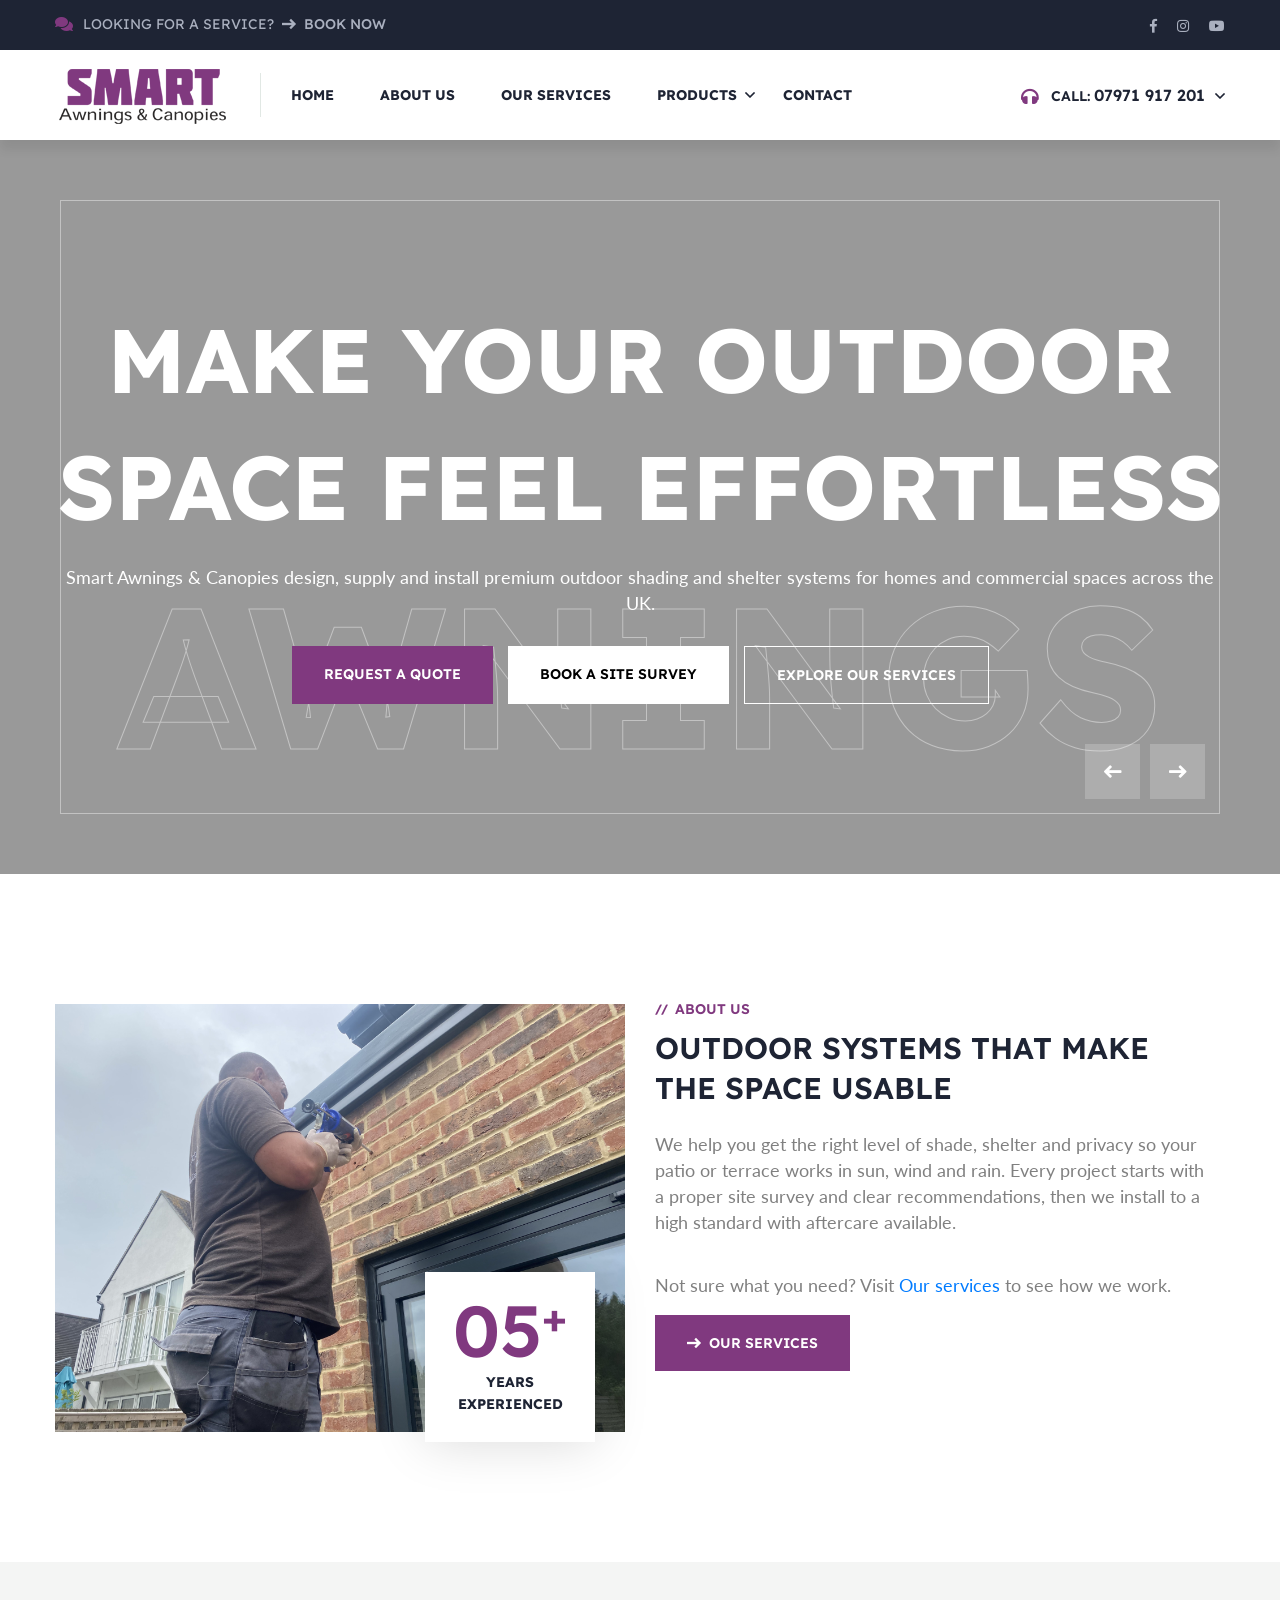
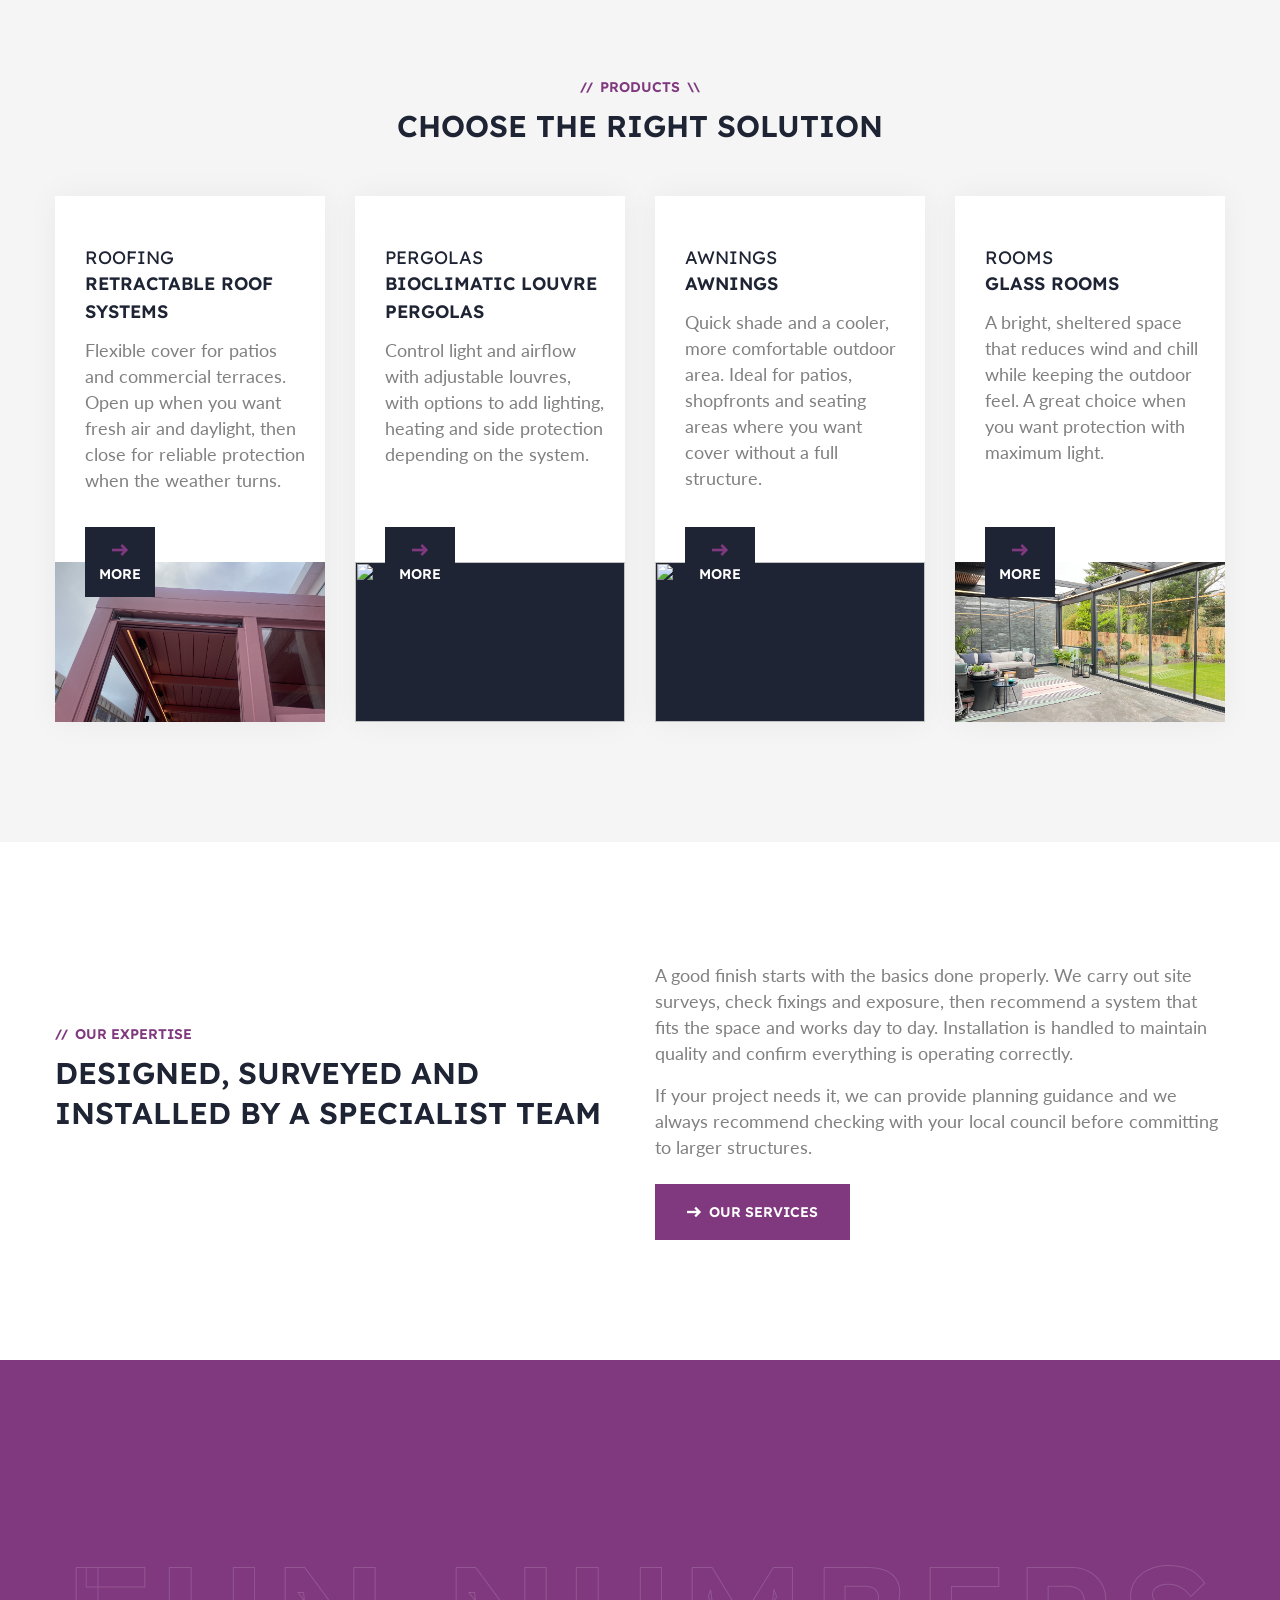
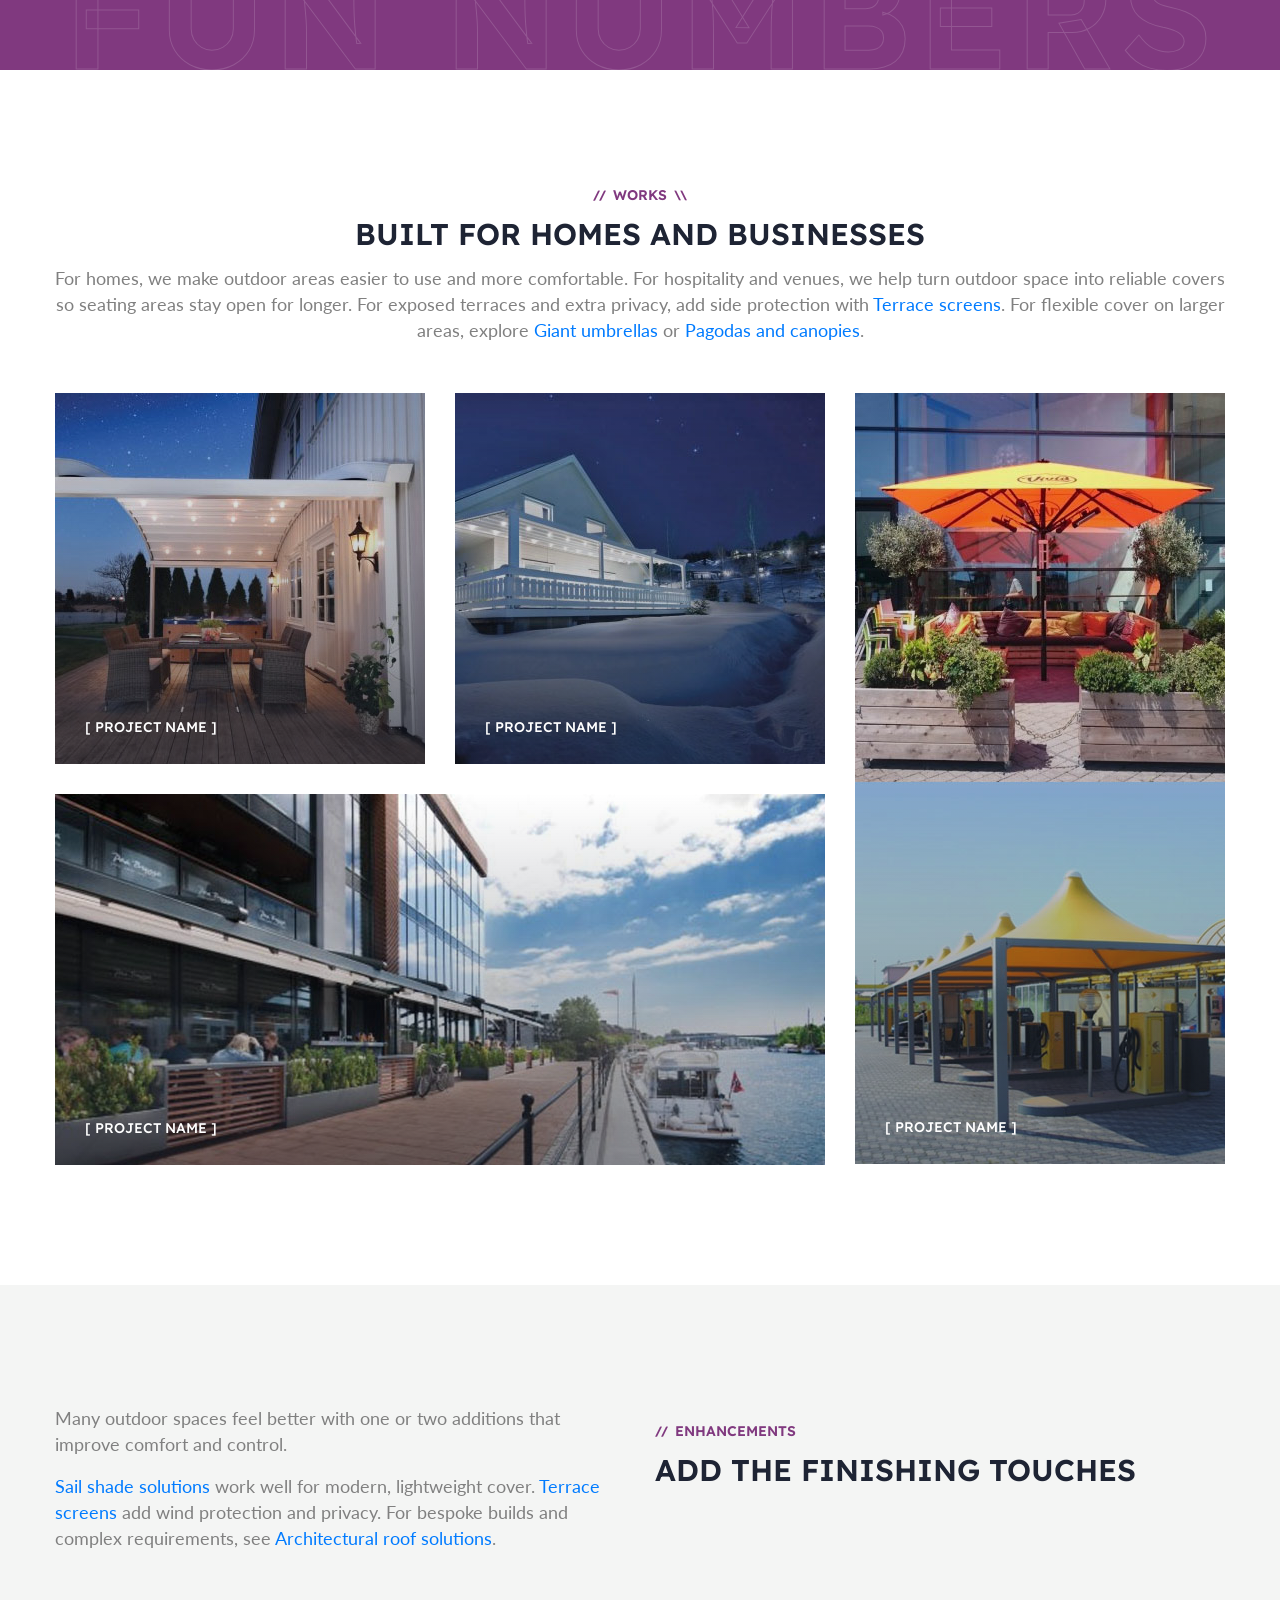
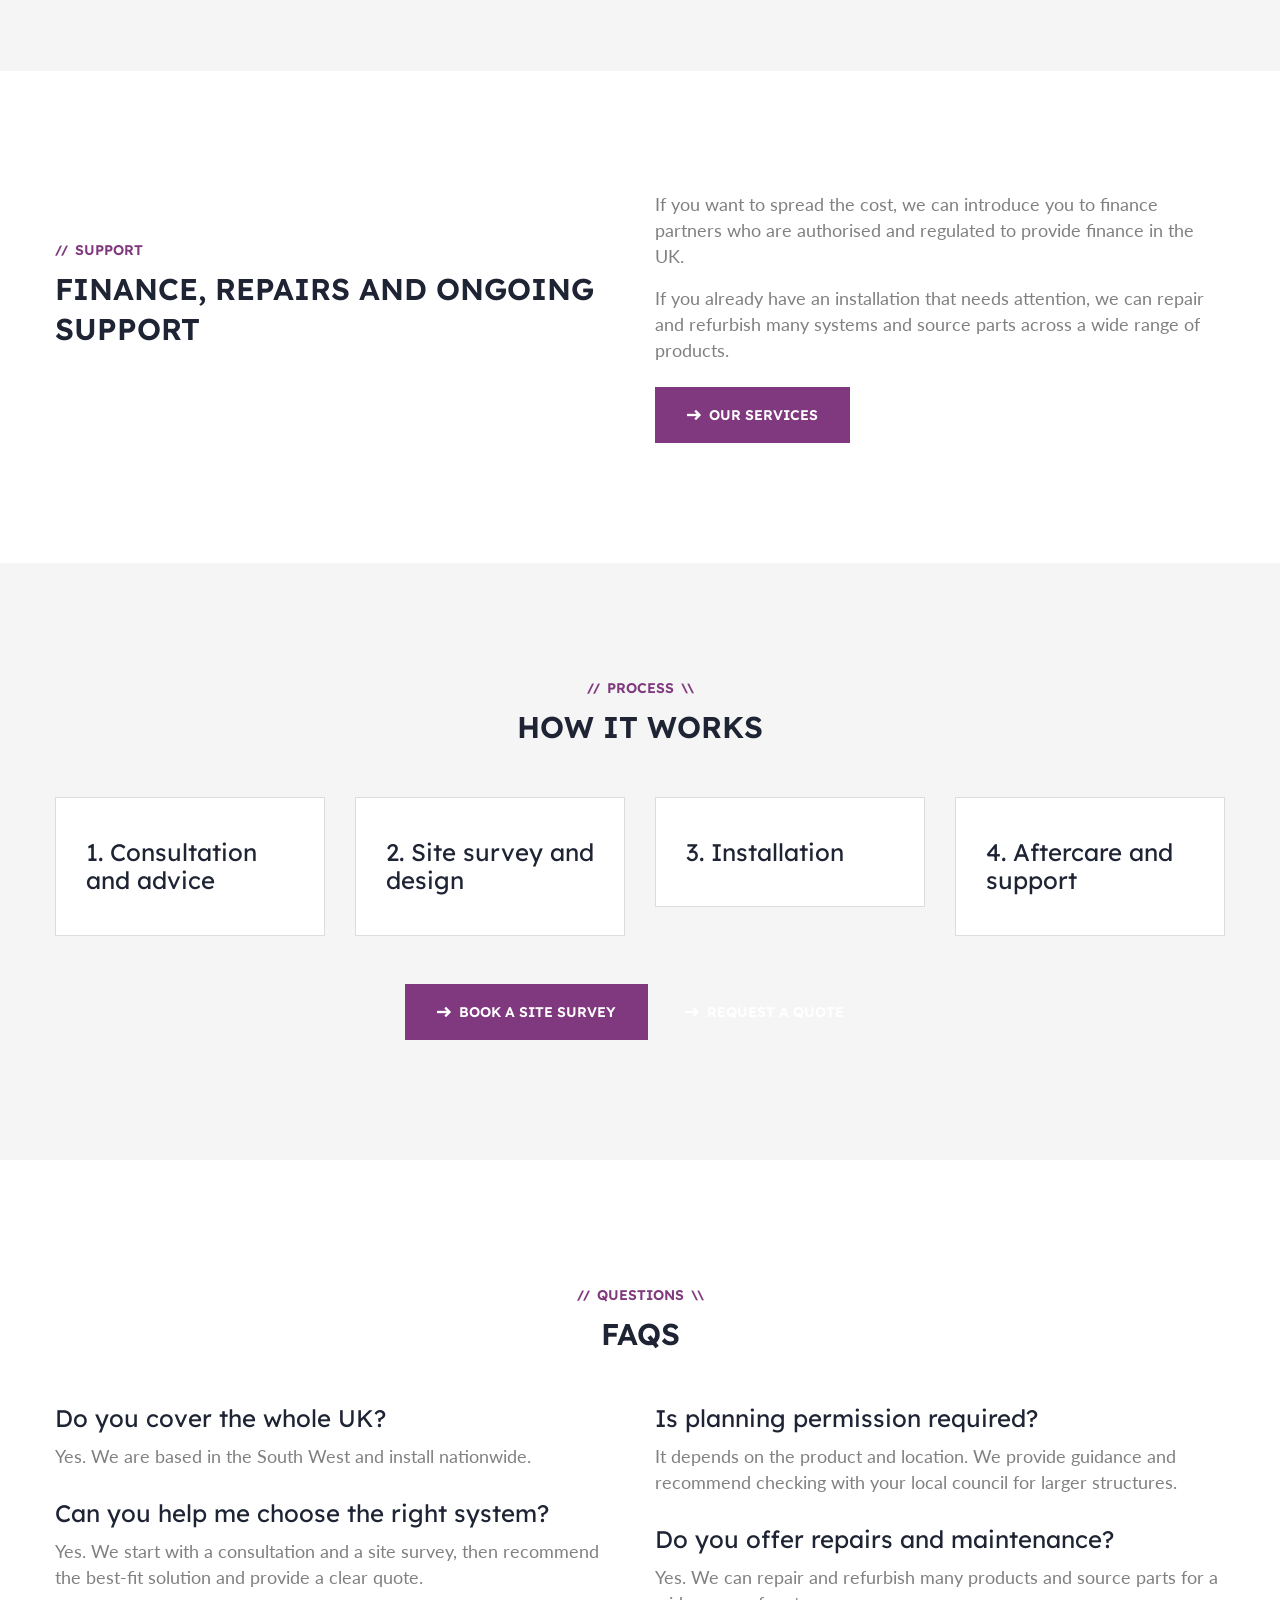
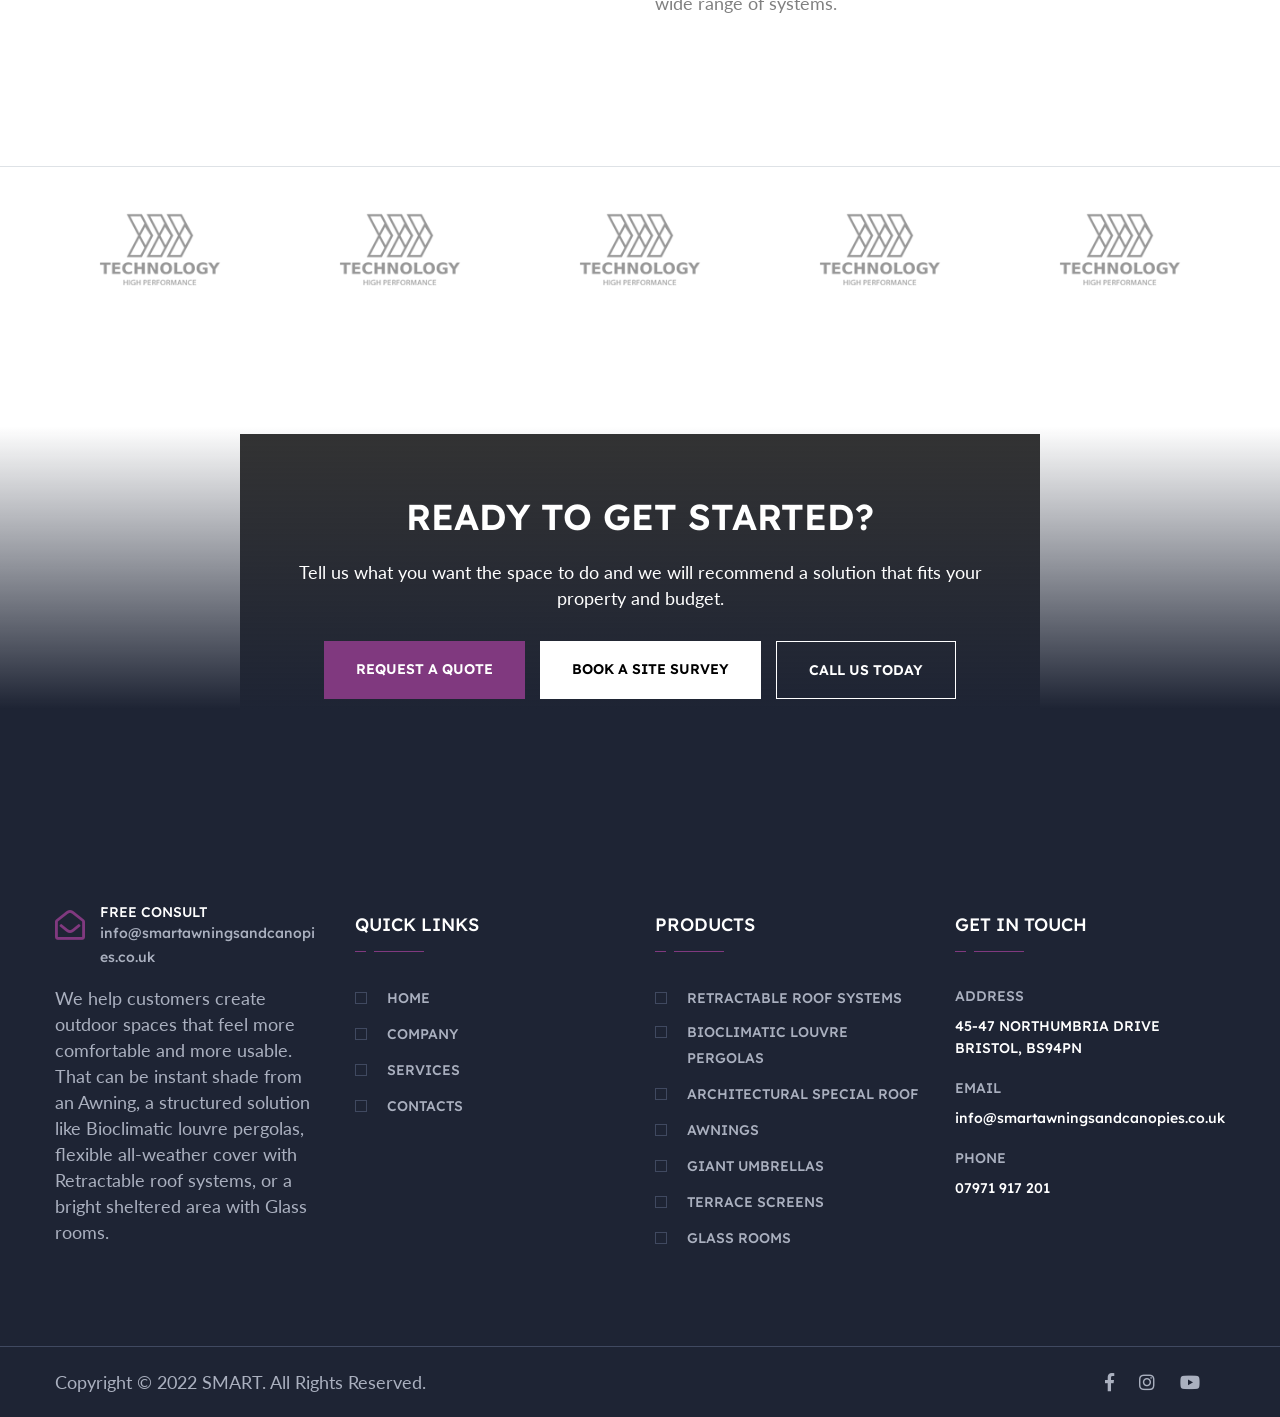
==== commit 66f3c1a1: "images" ====
--- a/index.html
+++ b/index.html
@@ -51,7 +51,7 @@
         <section class="banner-section centred">
             <div class="banner-carousel owl-theme owl-carousel owl-dots-none">
                 <div class="slide-item">
-                    <div class="image-layer" style="background-image:url(assets/images/banner/banner-1.jpg)"></div>
+                    <div class="image-layer" style="background-image:url(assets/images/pages/outdoor-space-home.jpg)"></div>
                     <div class="auto-container">
                         <div class="content-box">
                             <h1>Make your outdoor</h1>
@@ -84,9 +84,9 @@
                     <div class="col-lg-6 col-md-12 col-sm-12 image-column">
                         <div class="image_block_1">
                             <div class="image-box">
-                                <figure class="image image-1"><img src="assets/images/resource/about-1.jpg" alt="">
+                                <figure class="image image-1"><img src="assets/images/pages/awning-home.jpg" alt="">
                                 </figure>
-                                <figure class="image image-2"><img src="assets/images/resource/about-2.jpg" alt="">
+                                <figure class="image image-2"><img src="assets/images/pages/man-working (1).jpg" alt="">
                                 </figure>
 
                                 <div class="text">
@@ -136,7 +136,7 @@
 
 
         <!-- service-section -->
-        <section class="service-section sec-pad bg-color-1">
+        <section class="service-section service-card-grid sec-pad bg-color-1">
             <div class="auto-container">
                 <div class="sec-title centred">
                     <div class="title-top">
@@ -161,7 +161,7 @@
                                     <div class="link"><a href="#"><i
                                                 class="flaticon-right-arrow"></i><span>More</span></a></div>
                                 </div>
-                                <figure class="image-box"><img src="assets/images/service/service-1.jpg" alt="">
+                                <figure class="image-box"><img src="assets/images/pages/retractable-roof-2 (1).jpg" alt="">
                                 </figure>
                             </div>
                         </div>
@@ -178,7 +178,7 @@
                                     <div class="link"><a href="#"><i
                                                 class="flaticon-right-arrow"></i><span>More</span></a></div>
                                 </div>
-                                <figure class="image-box"><img src="assets/images/service/service-2.jpg" alt="">
+                                <figure class="image-box"><img src="assets/images/pages/lourve-2.JPG" alt="">
                                 </figure>
                             </div>
                         </div>
@@ -196,7 +196,7 @@
                                     <div class="link"><a href="#"><i
                                                 class="flaticon-right-arrow"></i><span>More</span></a></div>
                                 </div>
-                                <figure class="image-box"><img src="assets/images/service/service-3.jpg" alt="">
+                                <figure class="image-box"><img src="assets/images/pages/awning-home-2.jpg" alt="">
                                 </figure>
                             </div>
                         </div>
@@ -214,7 +214,7 @@
                                     <div class="link"><a href="#"><i
                                                 class="flaticon-right-arrow"></i><span>More</span></a></div>
                                 </div>
-                                <figure class="image-box"><img src="assets/images/service/service-4.jpg" alt="">
+                                <figure class="image-box"><img src="assets/images/pages/glass-room (1).jpg" alt="">
                                 </figure>
                             </div>
                         </div>
--- a/assets/css/style.css
+++ b/assets/css/style.css
@@ -2020,6 +2020,38 @@
   overflow: hidden;
 }
 
+.image_block_1.two-column-cover-image .image-box{
+  padding: 0;
+}
+
+.image_block_1.two-column-cover-image .image-box .image-1{
+  width: 100%;
+  height: 400px;
+}
+
+.image_block_1.two-column-cover-image .image-box .image-1 img{
+  width: 100%;
+  height: 100%;
+  object-fit: cover;
+  display: block;
+}
+
+.two-column-content-row{
+  align-items: center;
+}
+
+@media (min-width: 992px){
+  .two-column-content-row{
+    margin-left: -20px;
+    margin-right: -20px;
+  }
+
+  .two-column-content-row > [class*="col-"]{
+    padding-left: 20px;
+    padding-right: 20px;
+  }
+}
+
 .image_block_1 .image-box .image-1:before{
   position: absolute;
   top: 0;
@@ -2301,6 +2333,60 @@
 .service-block-one .inner-box:hover .image-box img{
   opacity: 0.5;
   transform: scale(1.05);
+}
+
+.service-card-grid .service-block-one{
+  height: 100%;
+}
+
+.consistent-service-cards .service-block-one{
+  height: 100%;
+}
+
+.service-card-grid .service-block-one .inner-box{
+  height: 100%;
+  display: flex;
+  flex-direction: column;
+}
+
+.consistent-service-cards .service-block-one .inner-box{
+  height: 100%;
+  display: flex;
+  flex-direction: column;
+}
+
+.service-card-grid .service-block-one .inner{
+  flex: 1;
+  display: flex;
+  flex-direction: column;
+}
+
+.consistent-service-cards .service-block-one .inner{
+  flex: 1;
+  display: flex;
+  flex-direction: column;
+}
+
+.service-card-grid .service-block-one .inner .link{
+  margin-top: auto;
+}
+
+.service-card-grid .service-block-one .inner-box .image-box{
+  height: 160px;
+}
+
+.consistent-service-cards .service-block-one .inner-box .image-box{
+  height: 320px;
+}
+
+.service-card-grid .service-block-one .inner-box .image-box img{
+  height: 100%;
+  object-fit: cover;
+}
+
+.consistent-service-cards .service-block-one .inner-box .image-box img{
+  height: 100%;
+  object-fit: cover;
 }
 
 
@@ -7558,6 +7644,16 @@
   background-position: center;
 }
 
+.service-page-hero{
+  padding: 120px 0px 100px;
+}
+
+@media (min-width: 992px){
+  .service-page-hero{
+    padding: 170px 0px 150px;
+  }
+}
+
 .page-title:before{
   position: absolute;
   content: '';
@@ -12216,10 +12312,10 @@
   position: relative;
   width: 100%;
   height: 500px;
-}a p p - h e a d e r - 
- a p p - f o o t e r - 
-   d i s p l a y :   b l o c k ;   - 
+}a p p - h e a d e r 
+ 
+ a p p - f o o t e r 
+ 
+   d i s p l a y :   b l o c k ;   
+ 
  
